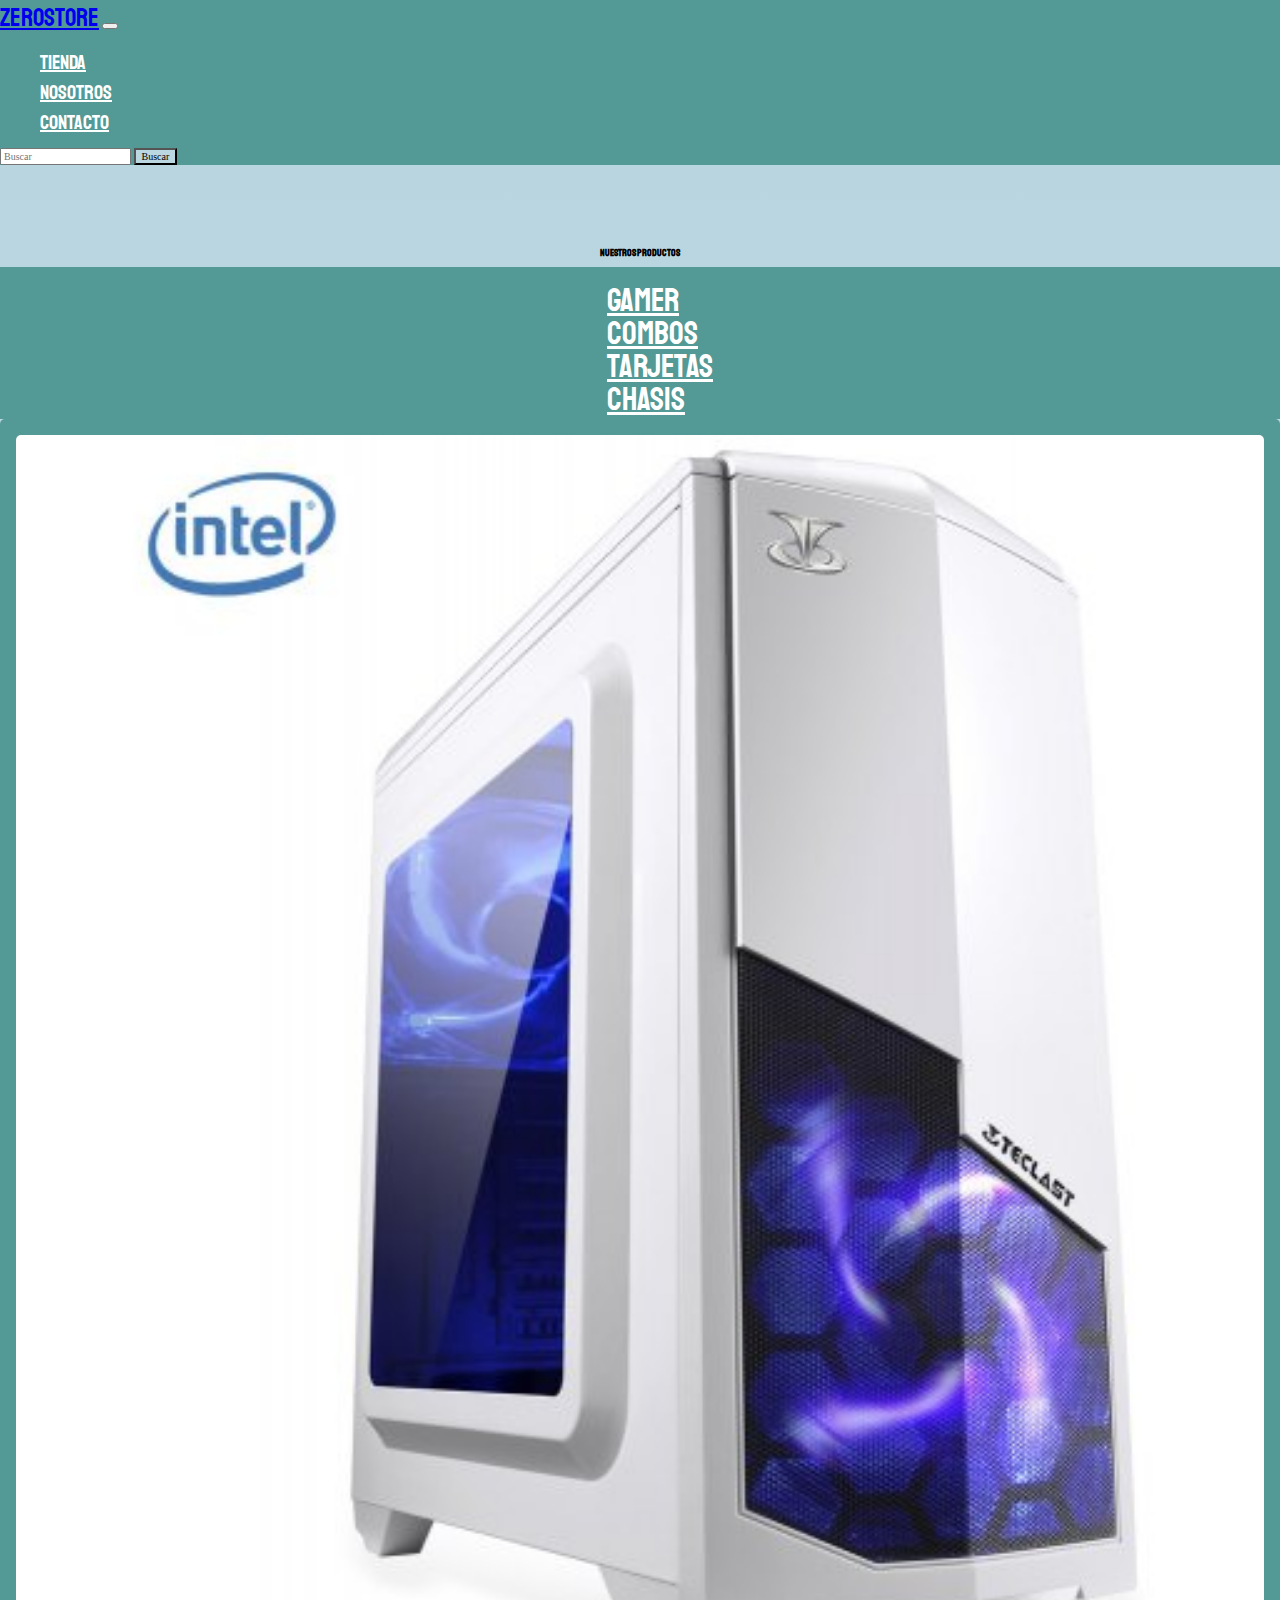
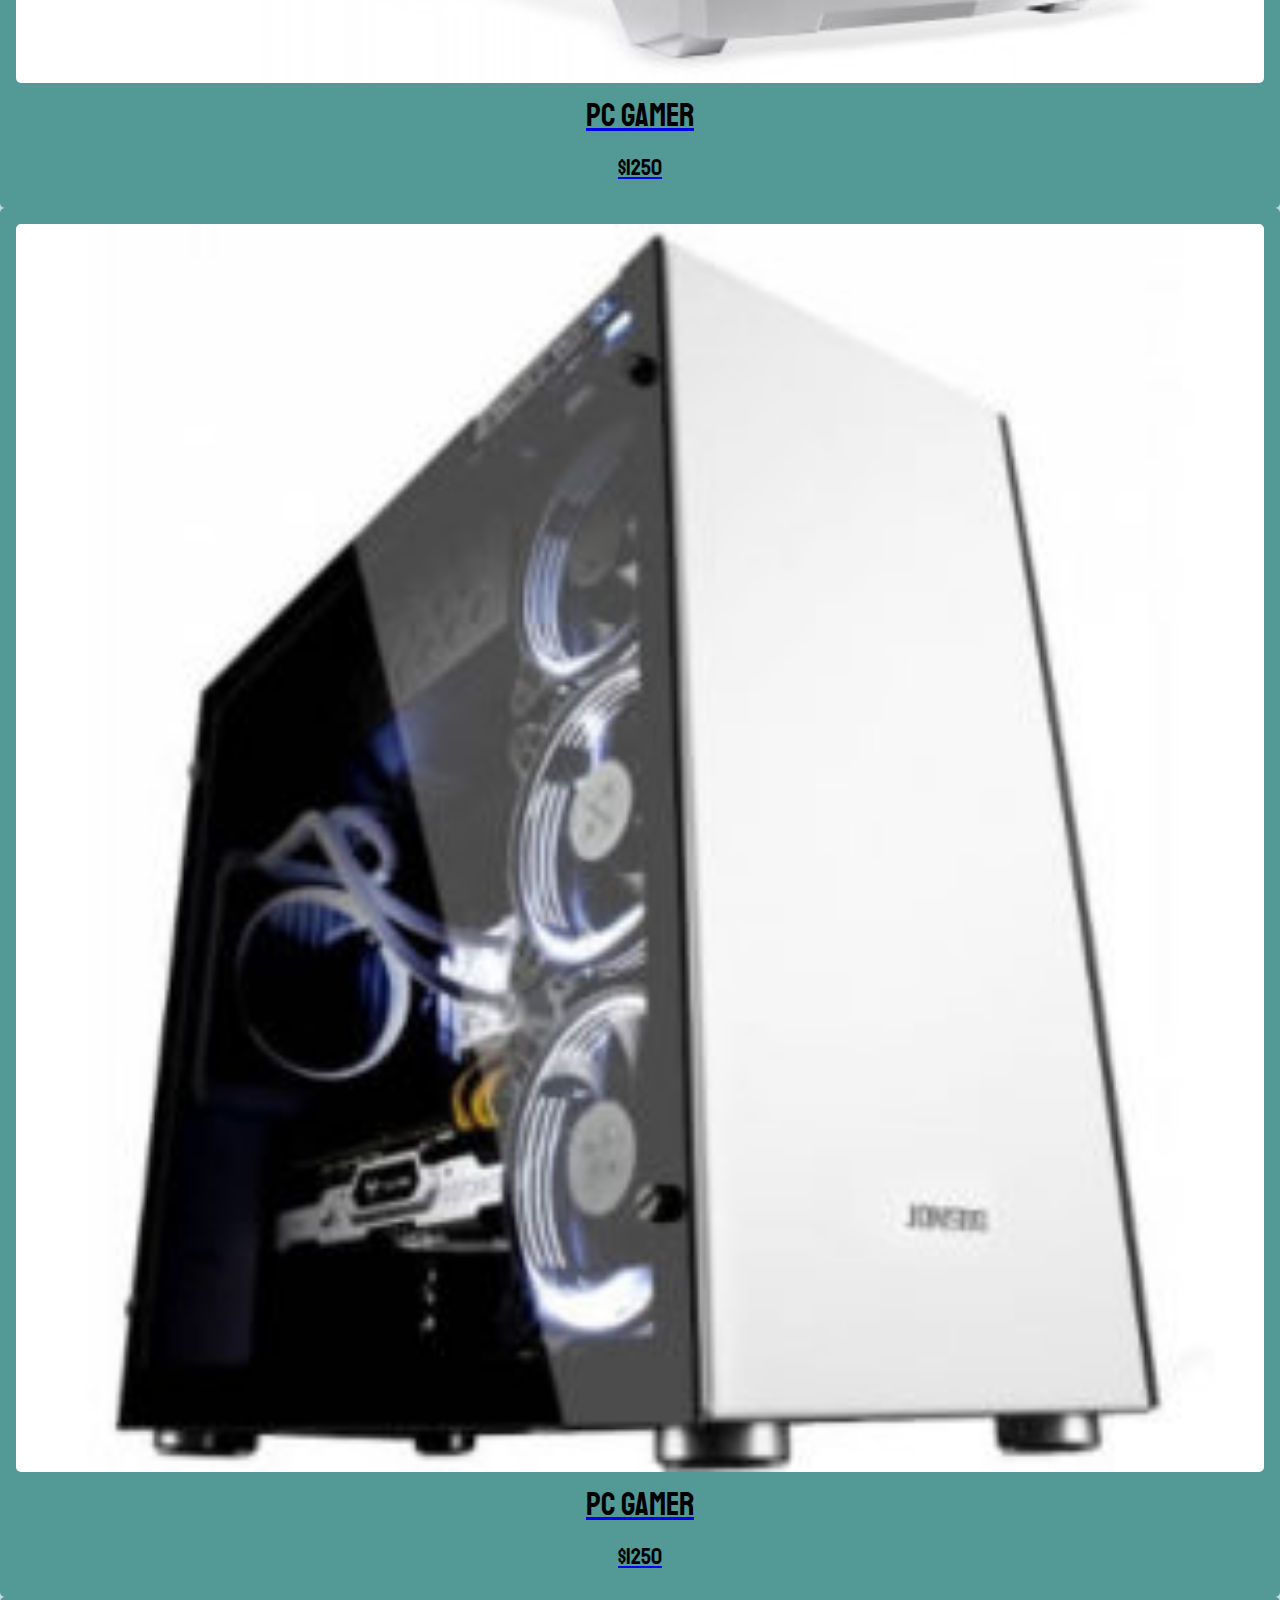
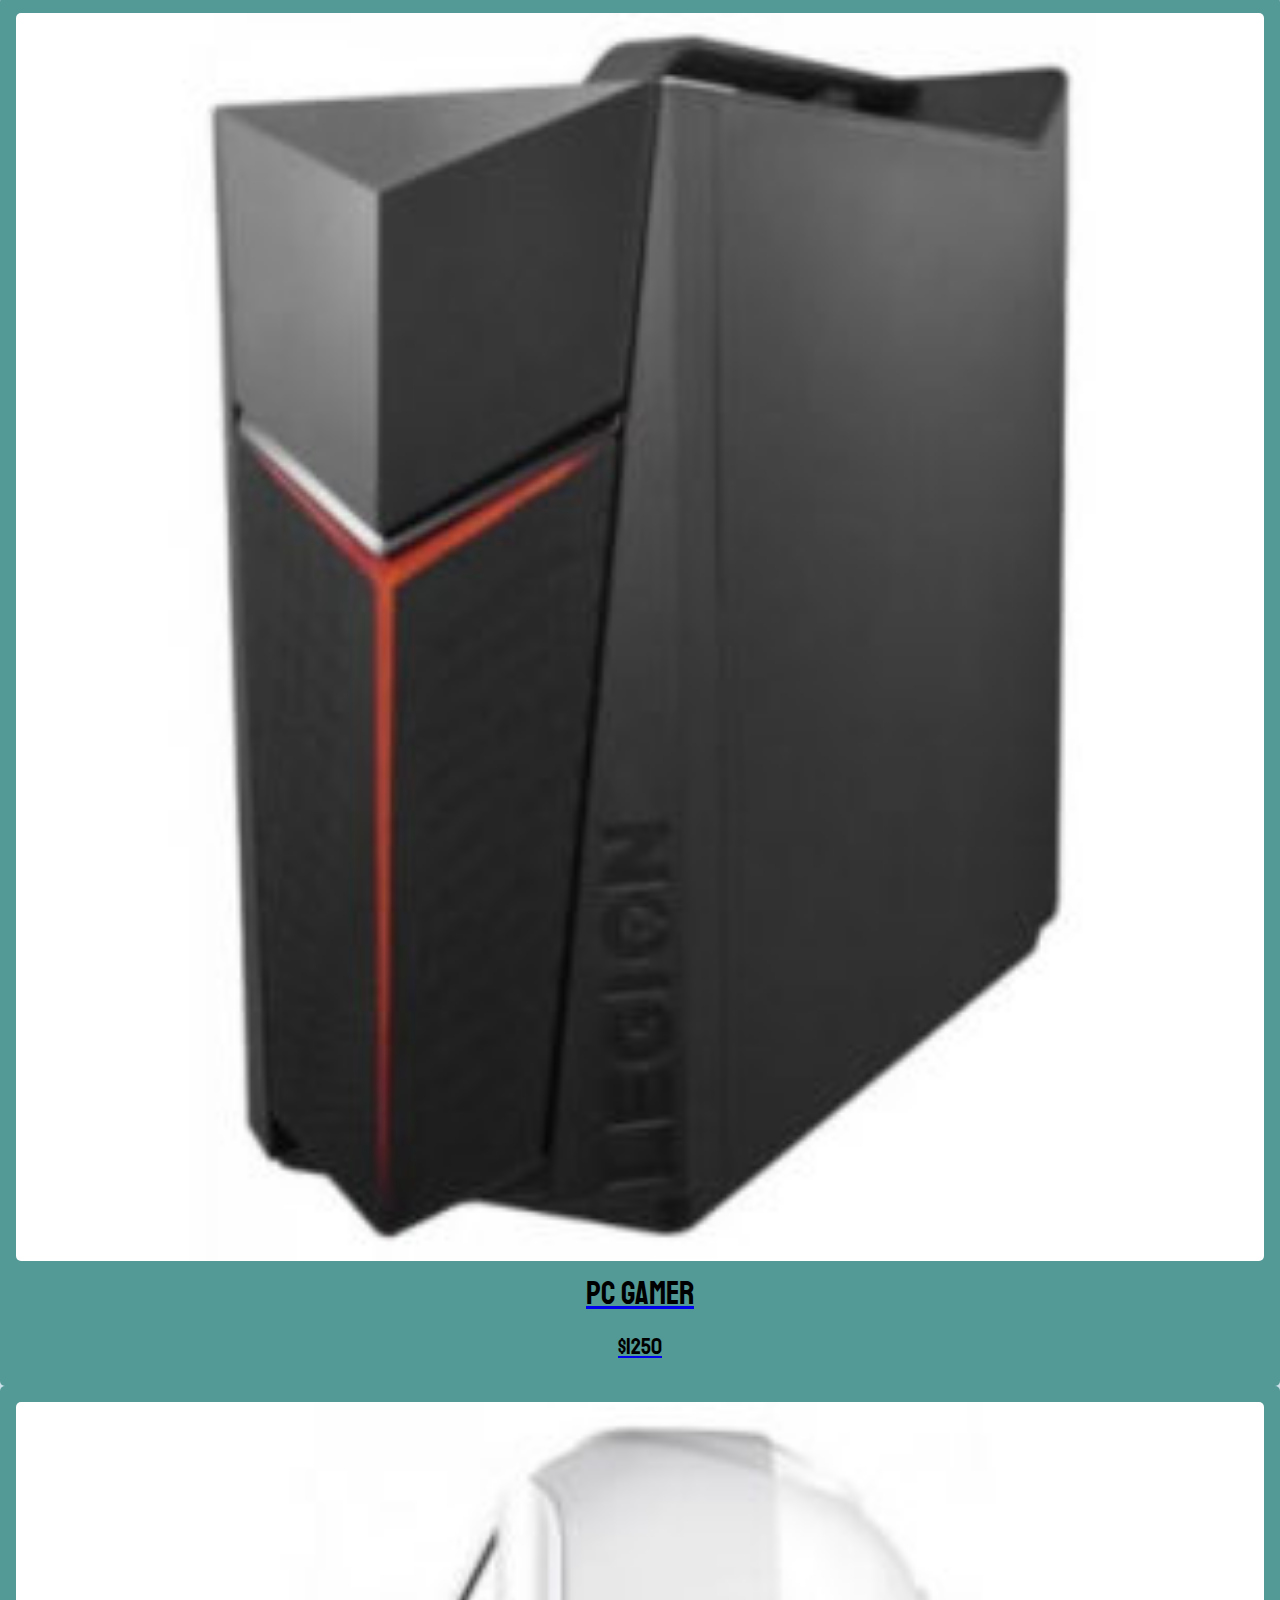
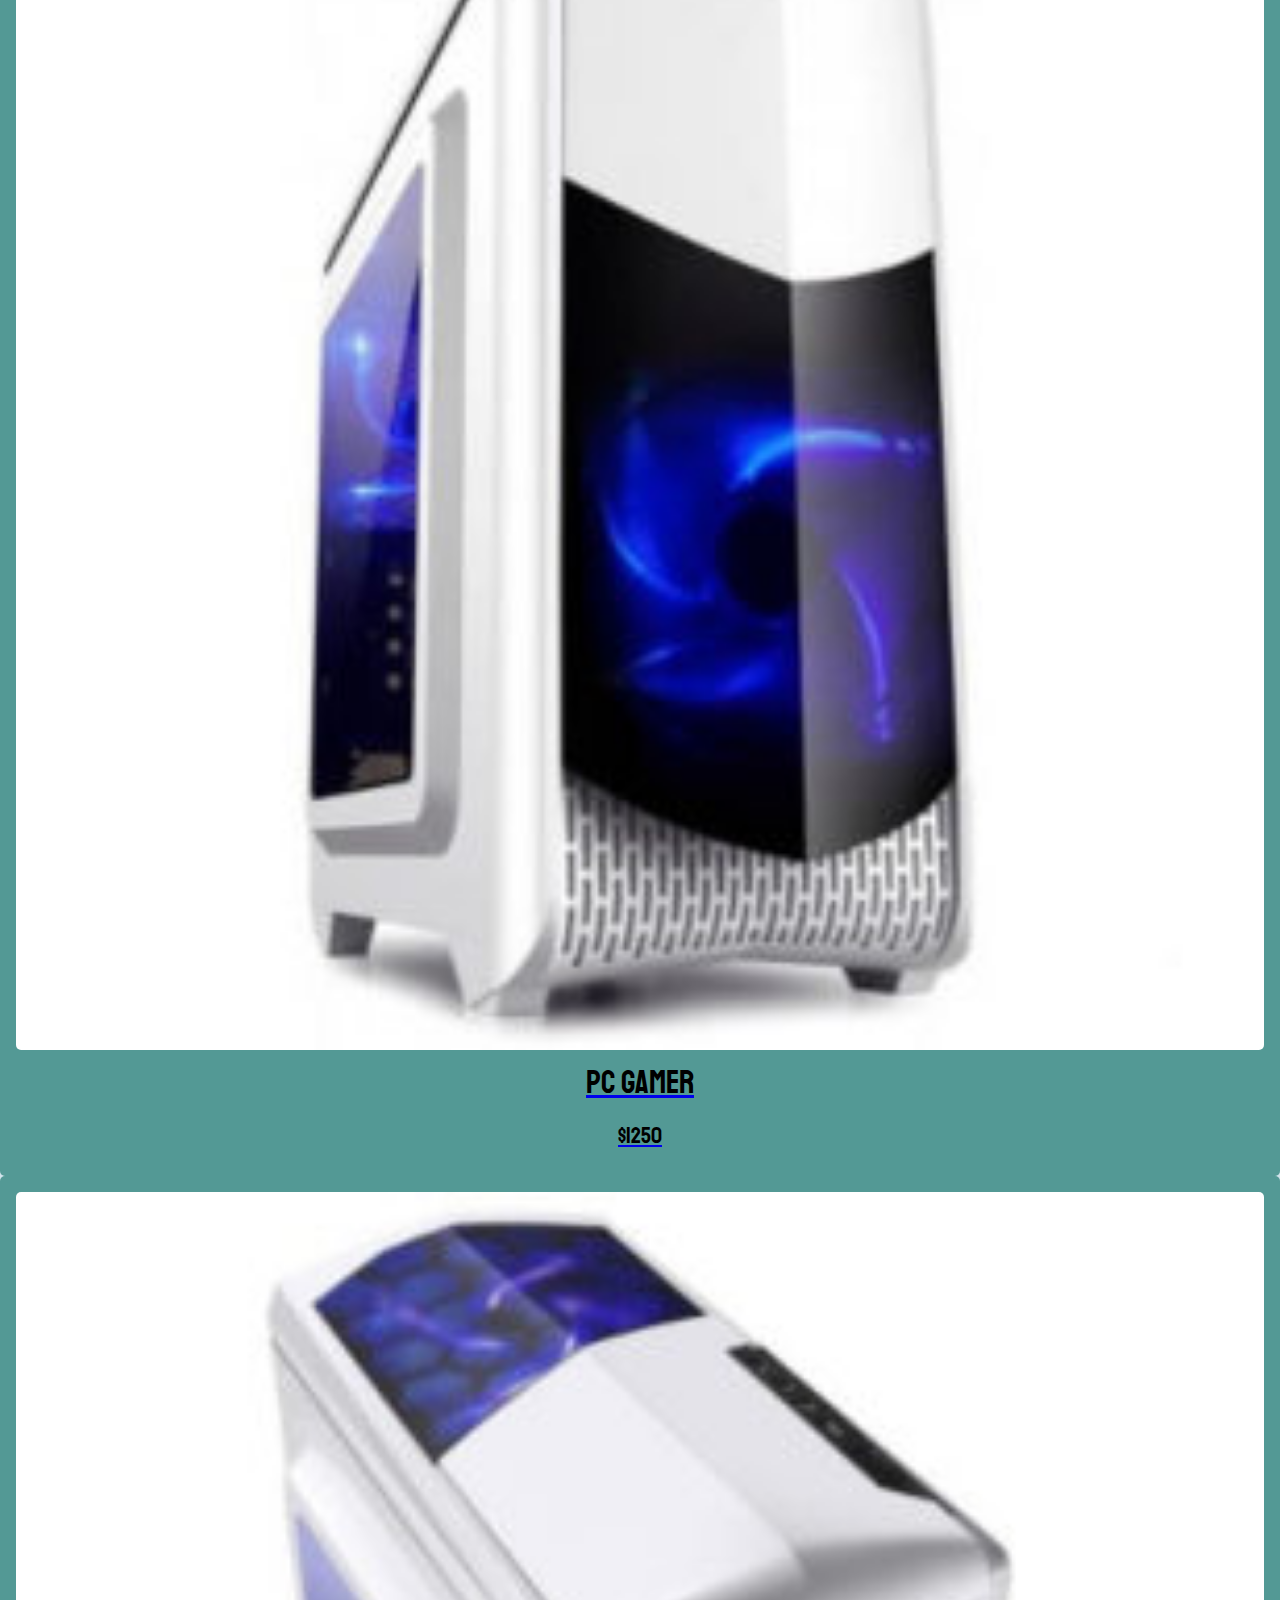
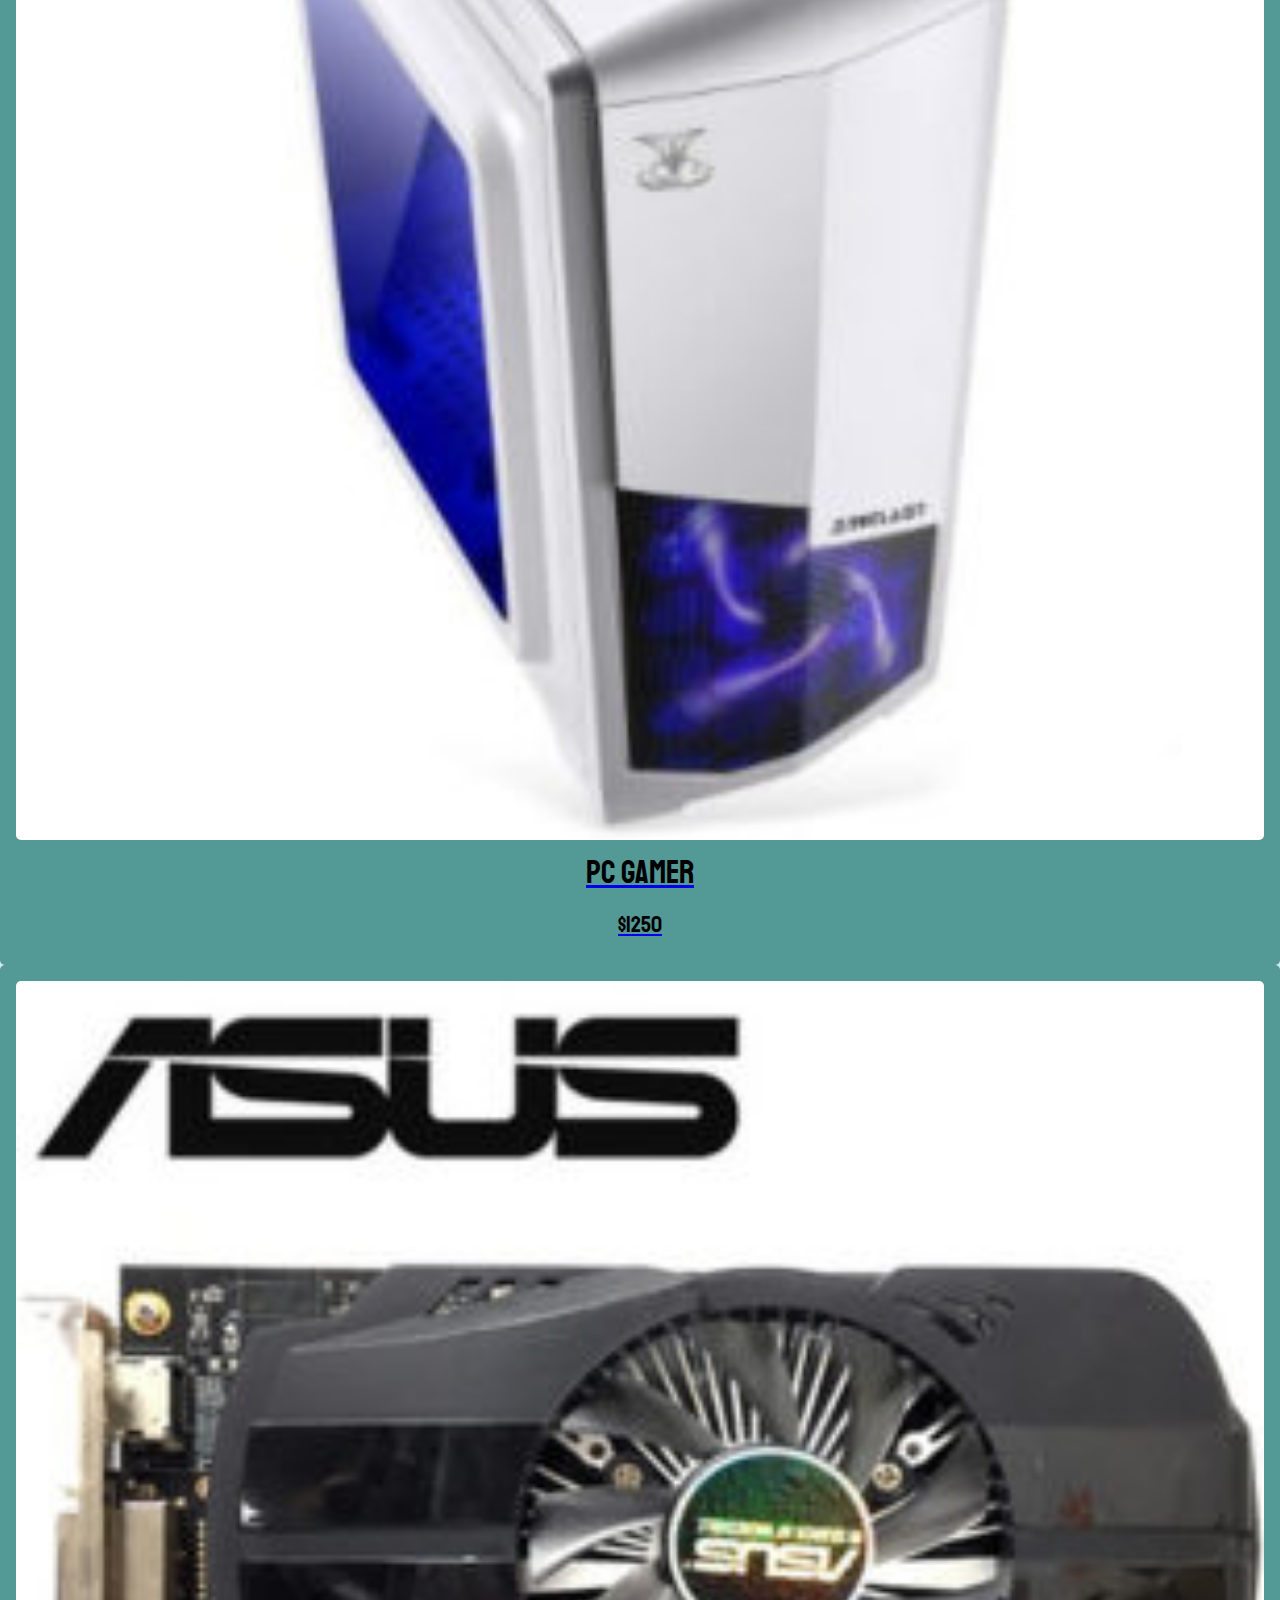
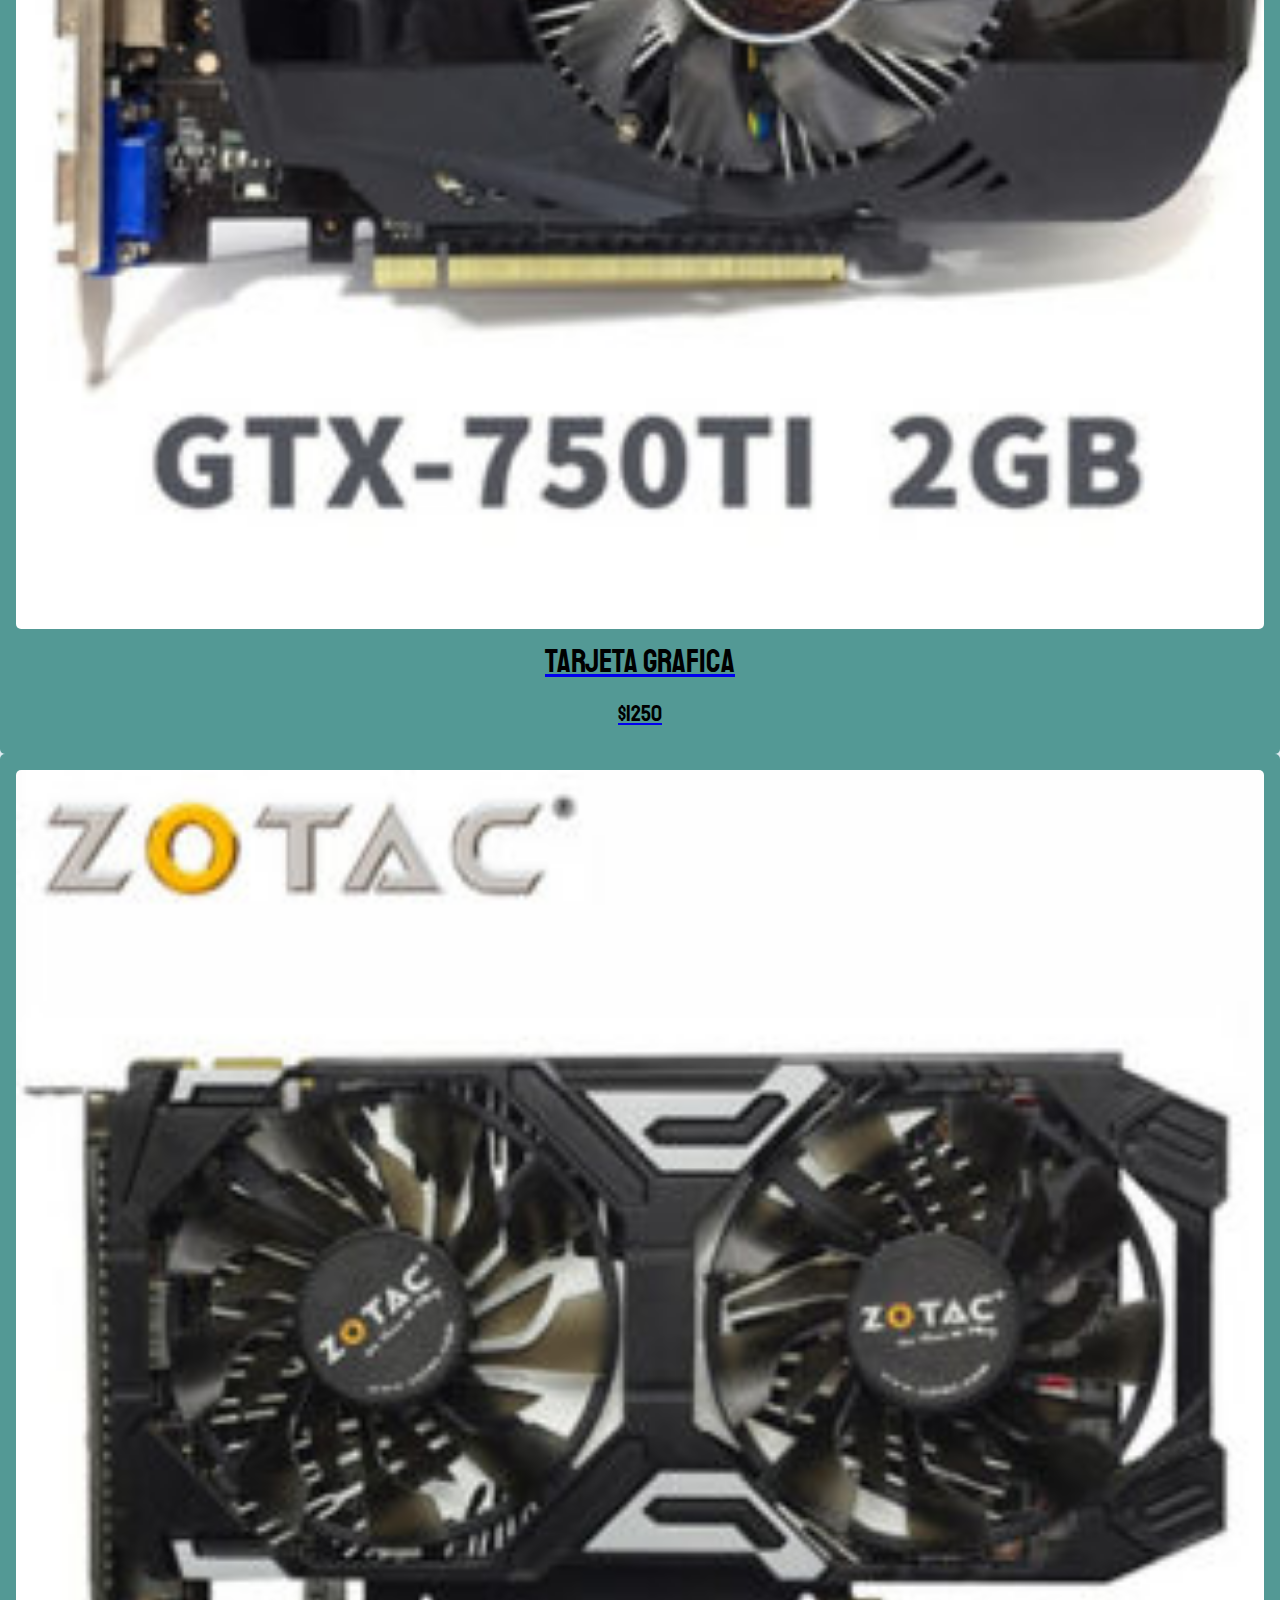
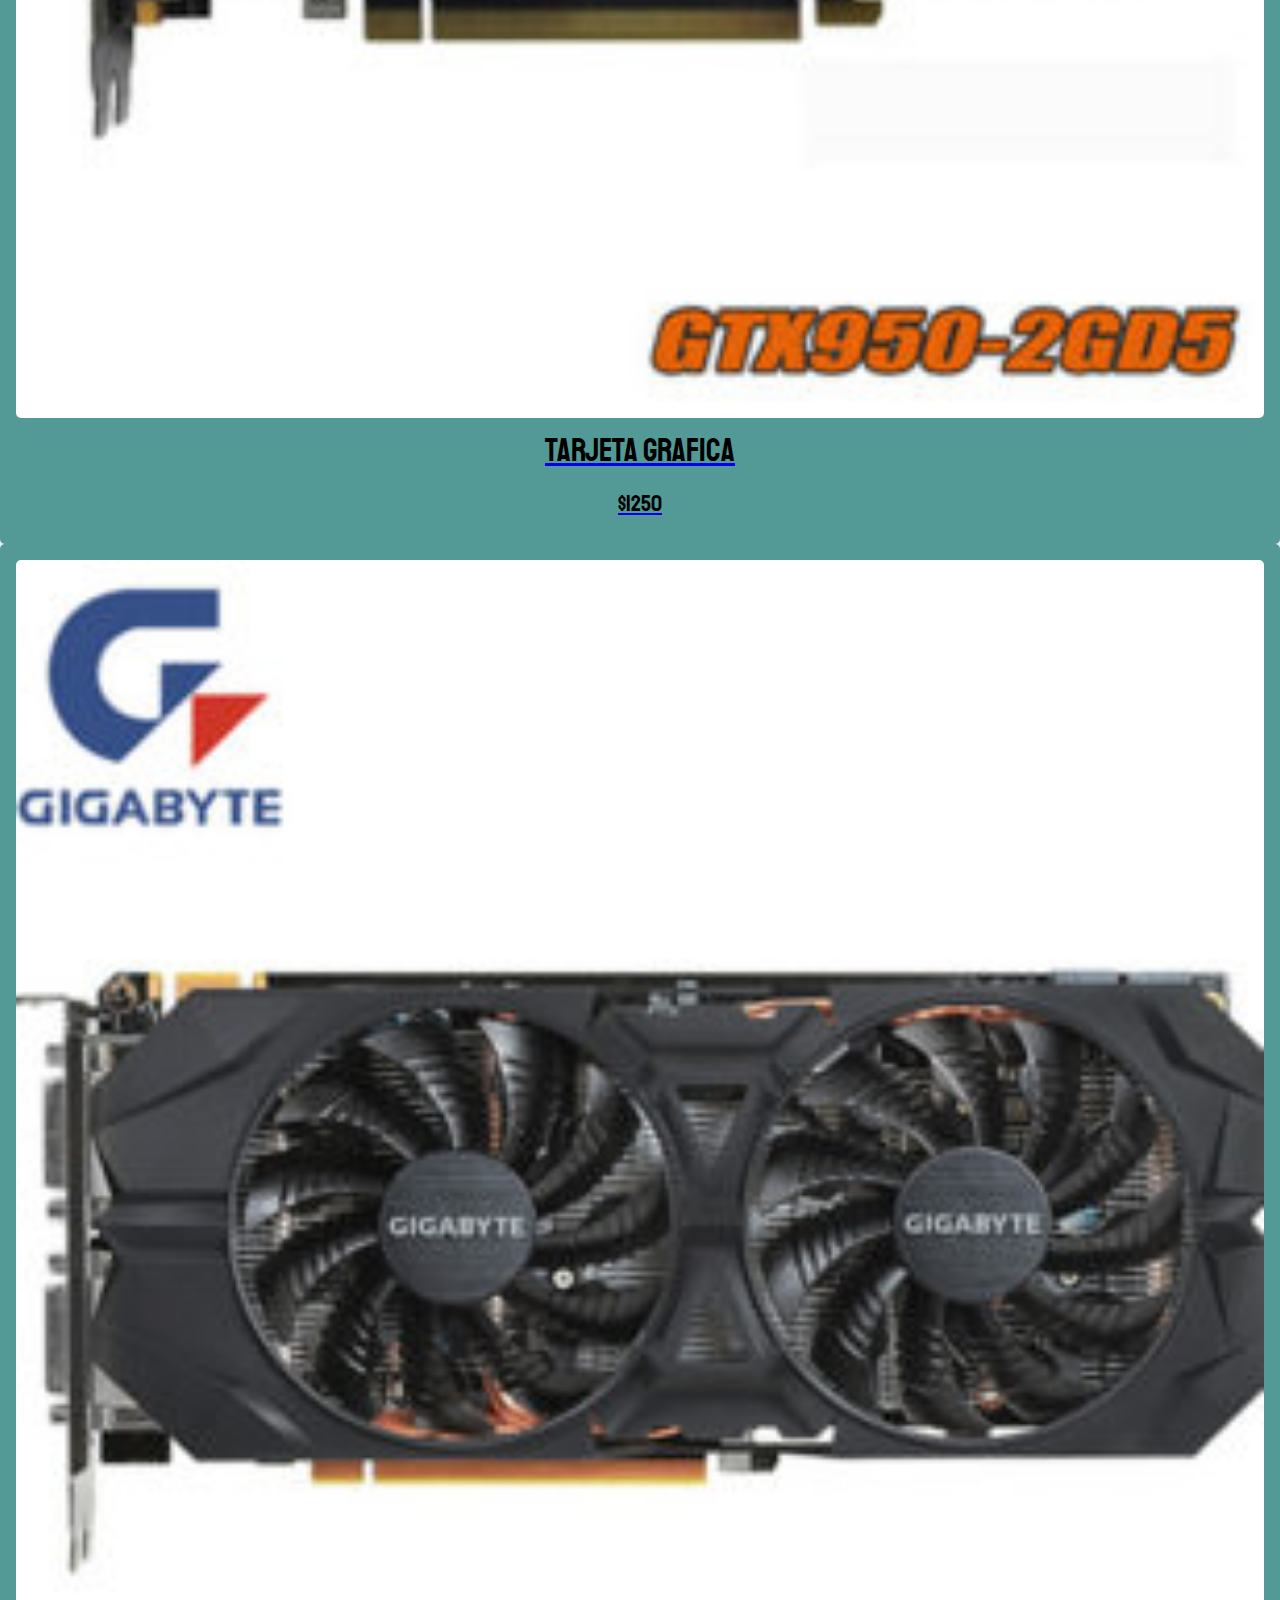
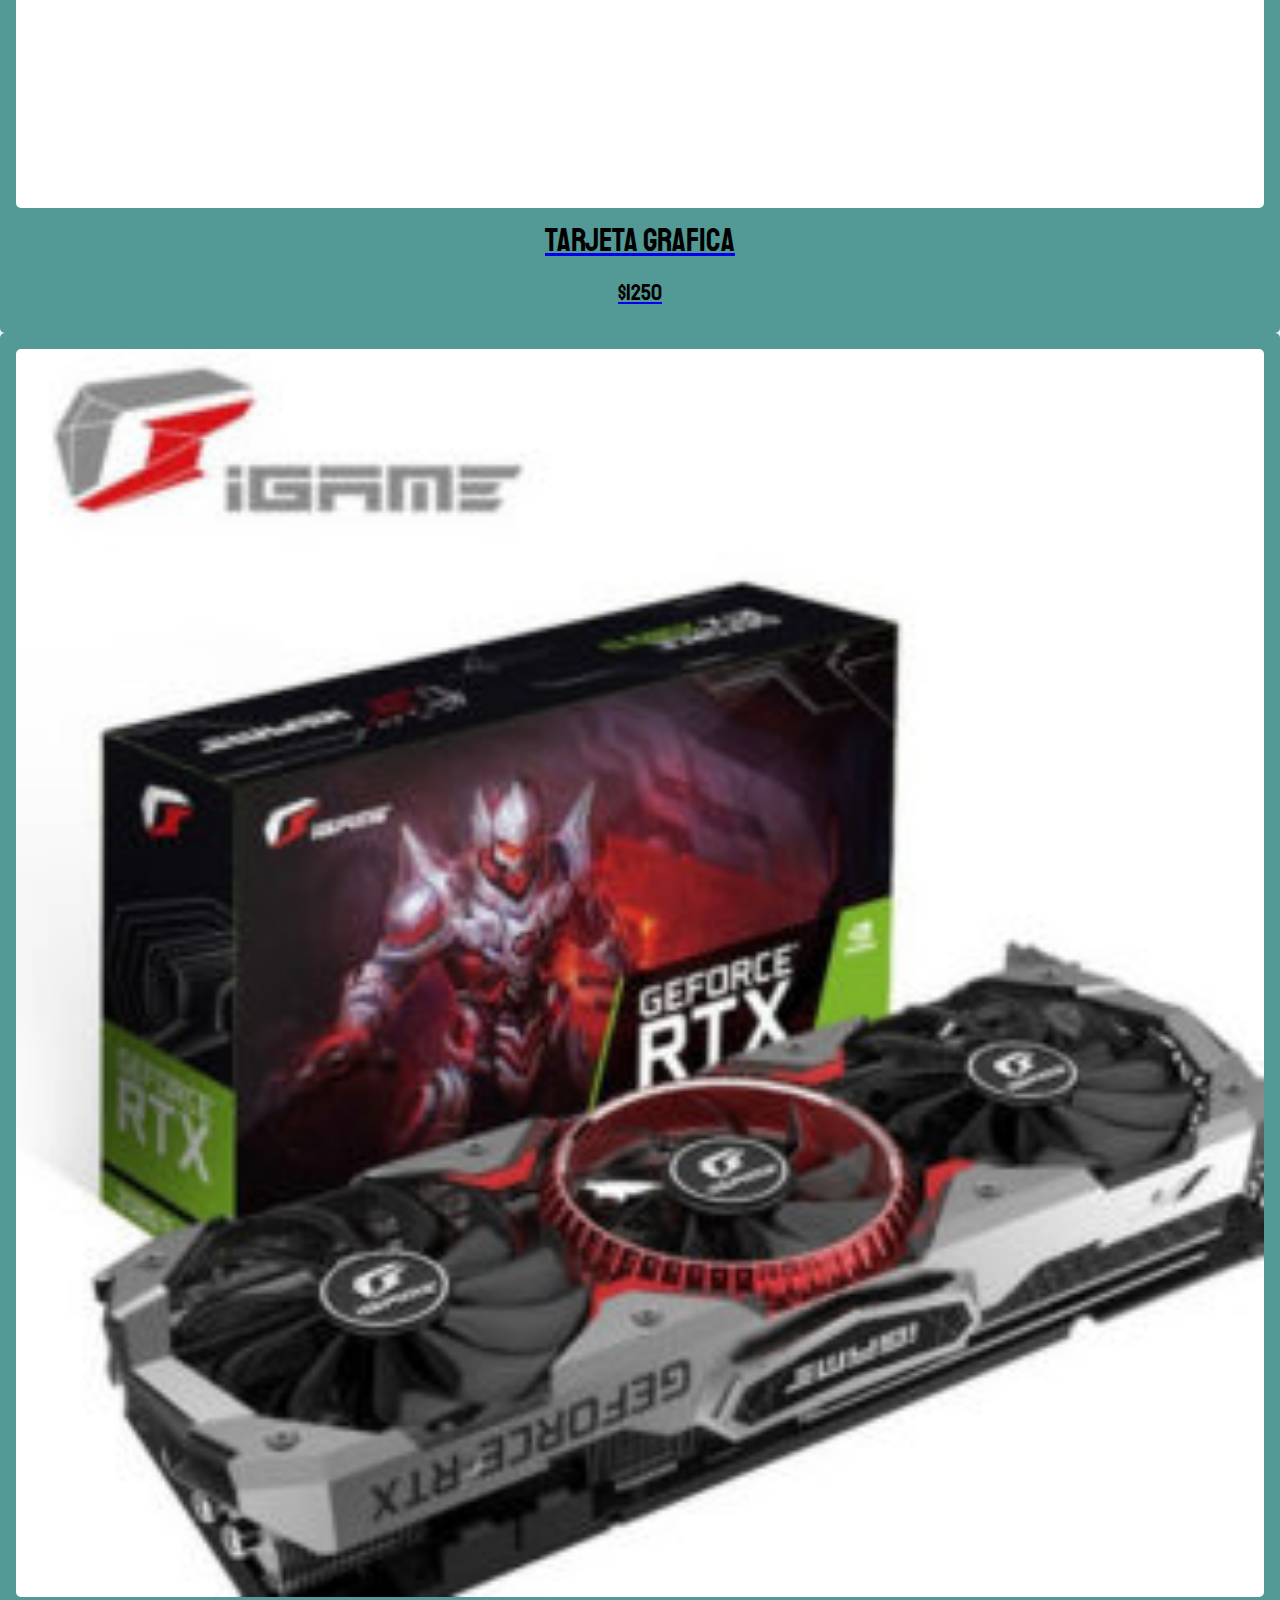
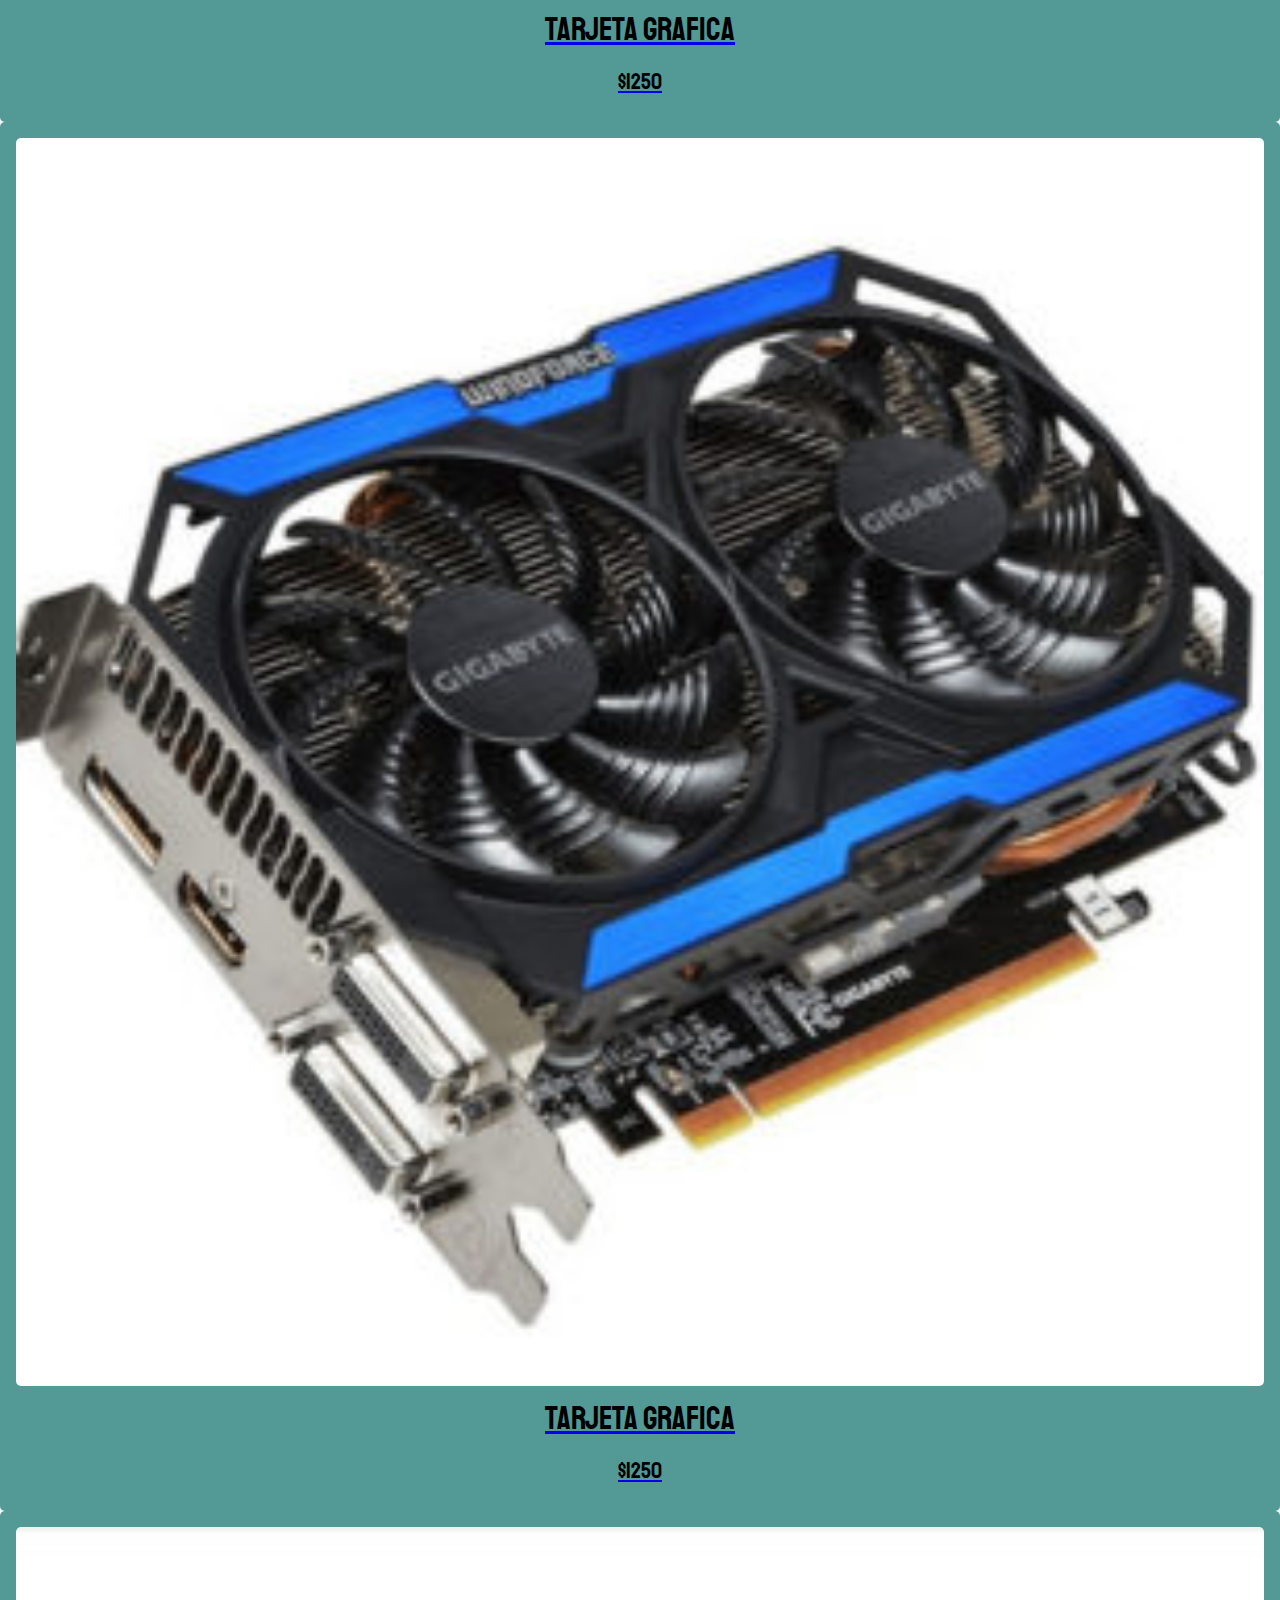
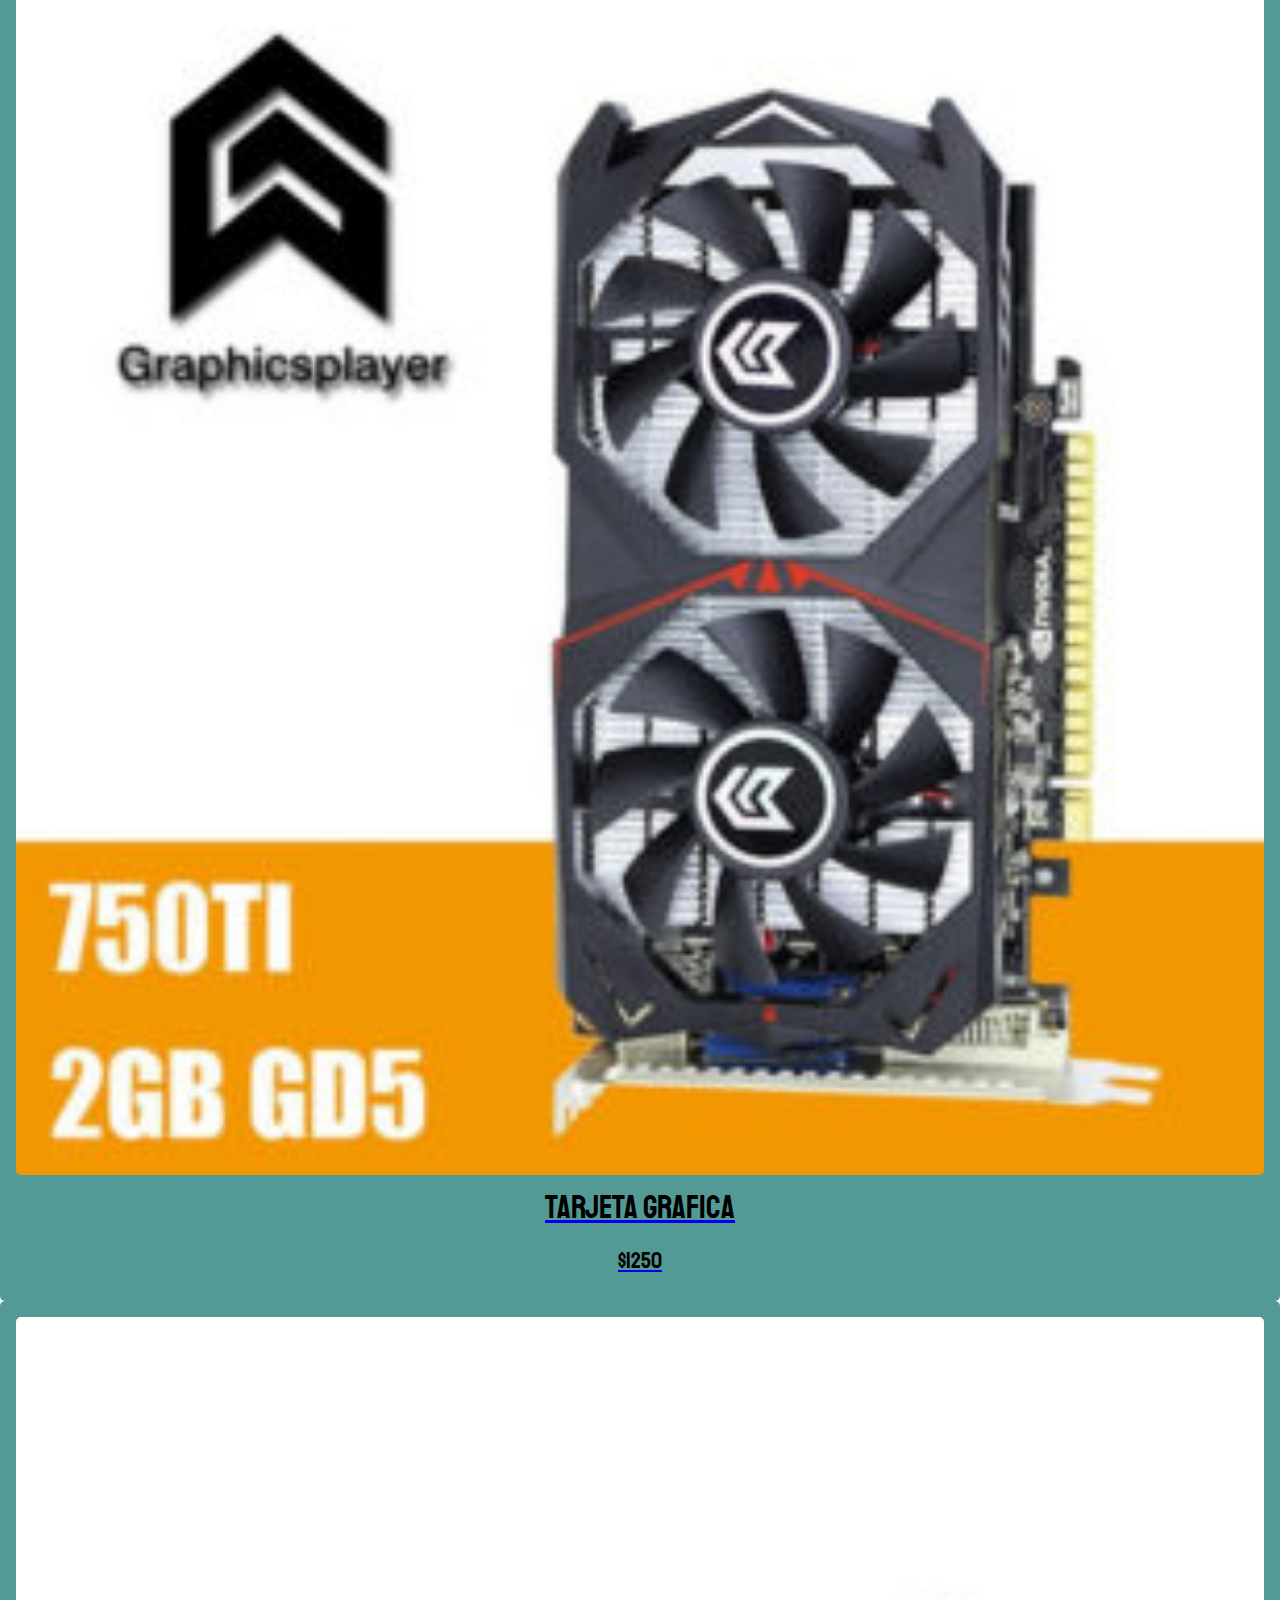
==== index.html @ e442af90 "Cambio de PC" ====
<!DOCTYPE html>
<html lang="en">

<head>
    <meta charset="UTF-8">
    <meta name="viewport" content="width=device-width, initial-scale=1.0">
    <title>ZeroStore</title>
    <link rel="stylesheet" href="css/normalize.css">
    <link href="https://fonts.googleapis.com/css2?family=Staatliches&display=swap" rel="stylesheet">
    <link href="https://fonts.googleapis.com/css?family=Krub:400,700" rel="stylesheet">
    <link rel="stylesheet" href="css/style.css">
    <link rel="shortcut icon" href="/img/juegos.png">
    <link href="https://cdn.jsdelivr.net/npm/bootstrap@5.1.3/dist/css/bootstrap.min.css" rel="stylesheet"
        integrity="sha384-1BmE4kWBq78iYhFldvKuhfTAU6auU8tT94WrHftjDbrCEXSU1oBoqyl2QvZ6jIW3" crossorigin="anonymous">

</head> 

<body>
    <!-- Header y barra de navegacion principal  -->
    <header>
        <nav class="navbar navbar-expand-md fixed-top navbar-dark" style="background:#539995 !important">
            <div class="container-fluid">
                <a class="navbar-brand" href="/index.html">ZeroStore</a>
                <button class="navbar-toggler" type="button" data-bs-toggle="collapse" data-bs-target="#navbarCollapse"
                    aria-controls="navbarCollapse" aria-expanded="false" aria-label="Toggle navigation">
                    <span class="navbar-toggler-icon"></span>
                </button>
                <div class="collapse navbar-collapse" id="navbarCollapse">
                    <ul class="navbar-nav me-auto mb-2 mb-md-0">
                        <div class="nav-item">
                            <a class="nav-link active" aria-current="page" href="/index.html">Tienda</a>
                        </div>
                        <div class="nav-item">
                            <a class="nav-link" href="/pages/nosotros.html">Nosotros</a>
                        </div>
                        <div class="nav-item">
                            <a class="nav-link" href="/pages/contacto.html">Contacto</a>
                        </div>
                    </ul>
                    <form class="d-flex">
                        <input class="form-control me-2" type="search" placeholder="Buscar" aria-label="Buscar">
                        <button class="btn btn-outline-success" type="submit">Buscar</button>
                    </form>
                </div>
            </div>
        </nav>
    </header>
    <!-- Header y barra de navegacion principal  -->

    <!-- Barra de navegacion secundaria  -->
    <main class="contenedor">
        <h1>Nuestros Productos</h1>
        <nav class="navegacion">
            <ul class="navbar">
                <li class="nav-item">
                    <a class="text-decoration-none navegacion__enlace nav-link " href="/pages/gamer.html">Gamer</a>
                </li>
                <li class="nav-item">
                    <a class="text-decoration-none navegacion__enlace nav-link " href="/pages/combos.html">Combos</a>
                </li>
                <li class="nav-item">
                    <a class="text-decoration-none navegacion__enlace nav-link "
                        href="/pages/tarjetas.html">Tarjetas</a>
                    </d>
                <li class="nav-item">
                    <a class="text-decoration-none navegacion__enlace nav-link " href="/pages/chasis.html">Chasis</a>
                </li>
            </ul>
        </nav>
        <!-- FIN de barra de navegacion secundaria  -->

        <!-- Informacion de producto  -->
        <div class="container-fluid mt-3">
            <div class="row justify-content-around">
                <div class="producto col-md-3 mb-3 me-1 col-12 ">
                    <a class="text-decoration-none" href="/pages/producto.html">
                        <img class="producto__imagen" src="/img/20170916180905_95113.jpg" alt="imagen producto">
                        <div class="producto__informacion">
                            <p class="producto__nombre">PC GAMER</p>
                            <p class="producto__precio">$1250</p>
                        </div>
                    </a>
                </div>
                <!-- FIN de informacion de producto  -->

                <!-- Informacion de producto  -->
                <div class="producto col-md-3 mb-3 me-1 col-12">
                    <a class="text-decoration-none" href="/pages/producto.html">
                        <img class="producto__imagen" src="/img/PC-gamer-3-300x300.jpg" alt="imagen producto">
                        <div class="producto__informacion">
                            <p class="producto__nombre">PC GAMER</p>
                            <p class="producto__precio">$1250</p>
                        </div>
                    </a>
                </div>
                <!-- FIN de informacion de producto  -->

                <!-- Informacion de producto  -->
                <div class="producto col-md-3 mb-3 me-1 col-12">
                    <a class="text-decoration-none" href="/pages/producto.html">
                        <img class="producto__imagen" src="/img/PC-gamer-4-300x300.jpg" alt="imagen producto">
                        <div class="producto__informacion">
                            <p class="producto__nombre">PC GAMER</p>
                            <p class="producto__precio">$1250</p>
                        </div>
                    </a>
                </div>
                <!-- FIN de informacion de producto  -->

                <!-- Informacion de producto  -->
                <div class="producto col-md-3 mb-3 me-1 col-12">
                    <a class="text-decoration-none" href="/pages/producto.html">
                        <img class="producto__imagen" src="/img/PC-gamer-5-300x300.jpg" alt="imagen producto">
                        <div class="producto__informacion">
                            <p class="producto__nombre">PC GAMER</p>
                            <p class="producto__precio">$1250</p>
                        </div>
                    </a>
                </div>
                <!-- FIN de informacion de producto  -->

                <!-- Informacion de producto  -->
                <div class="producto col-md-3 mb-3 me-1 col-12">
                    <a class="text-decoration-none" href="/pages/producto.html">
                        <img class="producto__imagen" src="/img/PC-gamer-6-300x300.jpg" alt="imagen producto">
                        <div class="producto__informacion">
                            <p class="producto__nombre">PC GAMER</p>
                            <p class="producto__precio">$1250</p>
                        </div>
                    </a>
                </div>
                <!-- FIN de informacion de producto  -->

                <!-- Informacion de producto  -->
                <div class="producto col-md-3 mb-3 me-1 col-12">
                    <a class="text-decoration-none" href="/pages/producto.html">
                        <img class="producto__imagen" src="/img/tarjeta-grafica-1-300x300.jpg" alt="imagen producto">
                        <div class="producto__informacion">
                            <p class="producto__nombre">TARJETA GRAFICA</p>
                            <p class="producto__precio">$1250</p>
                        </div>
                    </a>
                </div>
                <!-- FIN de informacion de producto  -->

                <!-- Informacion de producto  -->
                <div class="producto col-md-3 mb-3 me-1 col-12">
                    <a class="text-decoration-none" href="/pages/producto.html">
                        <img class="producto__imagen" src="/img/tarjeta-grafica-2-300x300.jpg" alt="imagen producto">
                        <div class="producto__informacion">
                            <p class="producto__nombre">TARJETA GRAFICA</p>
                            <p class="producto__precio">$1250</p>
                        </div>
                    </a>
                </div>
                <!-- FIN de informacion de producto  -->

                <!-- Informacion de producto  -->
                <div class="producto col-md-3 mb-3 me-1 col-12">
                    <a class="text-decoration-none" href="/pages/producto.html">
                        <img class="producto__imagen" src="/img/tarjeta-grafica-3-300x300.jpg" alt="imagen producto">
                        <div class="producto__informacion">
                            <p class="producto__nombre">TARJETA GRAFICA</p>
                            <p class="producto__precio">$1250</p>
                        </div>
                    </a>
                </div>
                <!-- FIN de informacion de producto  -->

                <!-- Informacion de producto  -->
                <div class="producto col-md-3 mb-3 me-1 col-12">
                    <a class="text-decoration-none" href="/pages/producto.html">
                        <img class="producto__imagen" src="/img/tarjeta-grafica-4-300x300.jpg" alt="imagen producto">
                        <div class="producto__informacion">
                            <p class="producto__nombre">TARJETA GRAFICA</p>
                            <p class="producto__precio">$1250</p>
                        </div>
                    </a>
                </div>
                <!-- FIN de informacion de producto  -->

                <!-- Informacion de producto  -->
                <div class="producto col-md-3 mb-3 me-1 col-12">
                    <a class="text-decoration-none" href="/pages/producto.html">
                        <img class="producto__imagen" src="/img/tarjeta-grafica-5-300x300.jpg" alt="imagen producto">
                        <div class="producto__informacion">
                            <p class="producto__nombre">TARJETA GRAFICA</p>
                            <p class="producto__precio">$1250</p>
                        </div>
                    </a>
                </div>
                <!-- FIN de informacion de producto  -->

                <!-- Informacion de producto  -->
                <div class="producto col-md-3 mb-3 me-1 col-12">
                    <a class="text-decoration-none" href="/pages/producto.html">
                        <img class="producto__imagen" src="/img/tarjeta-grafica-6-300x300.jpg" alt="imagen producto">
                        <div class="producto__informacion">
                            <p class="producto__nombre">TARJETA GRAFICA</p>
                            <p class="producto__precio">$1250</p>
                        </div>
                    </a>
                </div>
                <!-- Informacion de producto  -->
                <div class="producto col-md-3 mb-3 me-1 col-12">
                    <a class="text-decoration-none" href="/pages/producto.html">
                        <img class="producto__imagen" src="/img/teclado-gamer6-300x300.jpg" alt="imagen producto">
                        <div class="producto__informacion">
                            <p class="producto__nombre">COMBO</p>
                            <p class="producto__precio">$1250</p>
                        </div>
                    </a>
                </div>
            </div>
        </div>
    </main>
    <!-- Footer  -->
    <footer class="footer">
        <p class="footer__texto">Jose Zapata - Todos los derechos reservados 2025.</p>
    </footer>
    <!--FIN Footer  -->
    <script src="https://cdnjs.cloudflare.com/ajax/libs/jquery/3.6.0/jquery.min.js"
        integrity="sha512-894YE6QWD5I59HgZOGReFYm4dnWc1Qt5NtvYSaNcOP+u1T9qYdvdihz0PPSiiqn/+/3e7Jo4EaG7TubfWGUrMQ=="
        crossorigin="anonymous" referrerpolicy="no-referrer"></script>
    <script src="https://cdn.jsdelivr.net/npm/bootstrap@5.1.3/dist/js/bootstrap.bundle.min.js"
        integrity="sha384-ka7Sk0Gln4gmtz2MlQnikT1wXgYsOg+OMhuP+IlRH9sENBO0LRn5q+8nbTov4+1p"
        crossorigin="anonymous"></script>

</body>

</html>
---- css/style.css ----
:root {
    --primario: #b8d5e0;
    --primarioOscuro: #539995;
    --secundario: #000000;
    --secundarioOscuro: rgb(233, 187, 2);
    --blanco: #FFF;
    --negro: #000;
    --fuentePrincipal: 'Staatliches', cursive;
    --fuenteSecundaria: 'Krub', sans-serif;
}

html {
    box-sizing: border-box;


}

*,
*:before,
*:after {
    box-sizing: inherit;
}

/** Globales **/

body {
    background-image: linear-gradient(to top, white 1%, #b8d5e0 100%);
    font-size: 10px;
    line-height: 1.5;
    width: 100%;

}

p {
    font-size: 20px;
    font-family: Arial, Helvetica, sans-serif;
    color: var(--negro);
    padding: 10px
}

img {
    width: 100%;
}

.contenedor {
    max-width: 120rem;
    margin-top: 5rem;
}

h1,
h2,
h3 {
    text-align: center;
    color: var(--secundario);
    font-family: var(--fuentePrincipal);
}

h1 {
    font-size: 10px;
}

h2 {
    font-size: 10px;
}

h3 {
    font-size: 10px;
}

.zerostore {
    background-image: linear-gradient(to right top, #539995, #6ba8aa, #84b7be, #9ec6d0, #b8d5e0);
    border-radius: 1rem;
    /* margin-bottom: -5rem; */
}

.navbar-brand {
    font-size: 25px !important;
    font-family: var(--fuentePrincipal);
}

.nav-link {
    font-size: 20px;
    color: #FFF !important;
    font-family: var(--fuentePrincipal);
}

.nav-link:hover {
    color: #000000 !important;
}

/** Footer **/
.footer {
    background-color: var(--primarioOscuro);
    padding: 1rem 0;
    margin-top: 2rem;
}

.footer__texto {
    font-family: var(--fuentePrincipal);
    text-align: center;
    font-size: 1.5rem;
}

/** Navegacion **/
.navegacion {
    background-color: var(--primarioOscuro);
    display: flex;
    justify-content: center;
    align-items: center;
}

.navegacion__enlace {
    font-family: var(--fuentePrincipal);
    color: var(--blanco);
    font-size: 2rem;
}

.navegacion__enlace--activo,
.navegacion__enlace:hover {
    color: var(--secundario);
}
.navegacion .navbar .nav-item{
    list-style: none;
    margin-bottom: -15px;
}



/** Productos **/
.producto:hover {
    transform: scale(1.1);
}

.producto {
    background-color: var(--primarioOscuro);
    padding: 1rem;
    border-radius: 5px;
}

.producto__nombre {
    font-size: 2rem;
}

.producto__imagen {
    border-radius: 5px;
}

.producto__precio {
    font-size: 1.4rem;
    color: var(--secundario);
    
}

.producto__nombre,
.producto__precio {
    font-family: var(--fuentePrincipal);
    margin: 0 0;
    text-align: center;
    line-height: 1.2;
}

/** Graficos **/
.grafico {
    min-height: 30rem;
    background-repeat: no-repeat;
    background-size: cover;
    grid-column: 1 / 3;
    border-radius: 5px;
}

/** Nosotros **/
.nosotros {
    display: grid;
    grid-template-rows: repeat(2, auto);
}

@media (min-width: 768px) {
    .nosotros {
        grid-template-columns: repeat(2, 1fr);
        column-gap: 2rem;
    }
}

.nosotros__imagen {
    grid-row: 1 / 2;
    padding: 10px;
}

@media (min-width: 768px) {
    .nosotros__imagen {
        grid-column: 2 / 3;
    }
}



/** Pagina del Producto **/
@media (min-width: 768px) {
    .gamer {
        display: grid;
        grid-template-columns: repeat(2, 1fr);
        column-gap: 2rem;
        padding: 10px;
    }
}

.btn-outline-success {
    background-color: #bbd7e1 !important;
}

nav {
    background: #539995 !important;
}

/* Busqueda */
.imagen__perfil {
    width: 3rem;
    height: 3rem;
    margin-bottom: -1rem;
    /* margin-left: 3rem; */
    margin-right: 2rem;
    margin-top: 1rem;
}


/* contacto formulario */
.formulario {
    background-color: gray;
    padding: 2rem;
    border-radius: 10px;
    scroll-snap-align: center;
    scroll-snap-stop: always;
}

.formulario legend {
    text-align: center;
    font-family: var(--fuenteSecundaria);
    font-size: 1.25rem;
    color: var(--blanco);
    margin-bottom: 2rem;
    display: block;
    text-transform: uppercase;
    font-weight: 700;
    text-align: center;
    letter-spacing: -1px;
}

@media (min-width:768px) {
    .formulario {
        max-width: 800px;
        margin: 0 auto;
    }
}

.contenedor-campos {
    display: flex;
    justify-content: space-between;
    flex-wrap: wrap;
    font-family: var(--fuenteSecundaria);
}

.campo {
    margin-bottom: 1rem;
    width: 100%;
}

@media (min-width:480px) {
    .campo {
        display: flex;
        align-items: center;
    }
}

@media (min-width: 768px) {
    .campo {
        flex: 0 0 calc(50% - .5rem)
    }
}

.campo label {
    color: var(--blanco);
    font-weight: 700;
    margin-bottom: .5rem;
    display: block;
}

@media (min-width:480px) {
    .campo label {
        flex: 0 0 90px;
    }
}

.campo input[type="text"],
.campo input[type="tel"],
.campo input[type="mail"],
.campo textarea {
    width: 100%;
    padding: .5rem;
    border: none;
    border-radius: .5rem;
}

@media (min-width: 768px) {

    :is(.campo) :is(input[type="text"],
        input[type="text"],
        input[type="tel"],
        input[type="mail"],
        textarea) {
        flex: 1;
    }
}

.w-100 {
    flex: 0 0 100%;
}

.campo textarea {
    height: 4rem;
}

.enviar {
    display: flex;
    justify-content: flex-end;
}

.boton {
    background-color: var(--primarioOscuro);
    color: var(--blanco);
    margin-top: .5rem;
    padding: .5rem 3rem;
    border-radius: 5px;
    font-weight: 700;
    text-decoration: none;
    text-transform: uppercase;
    font-size: .6rem;
    border: none;
}

.bloque__imagen{
    width: 70%;
}
.bloque{
    text-align: center;
}
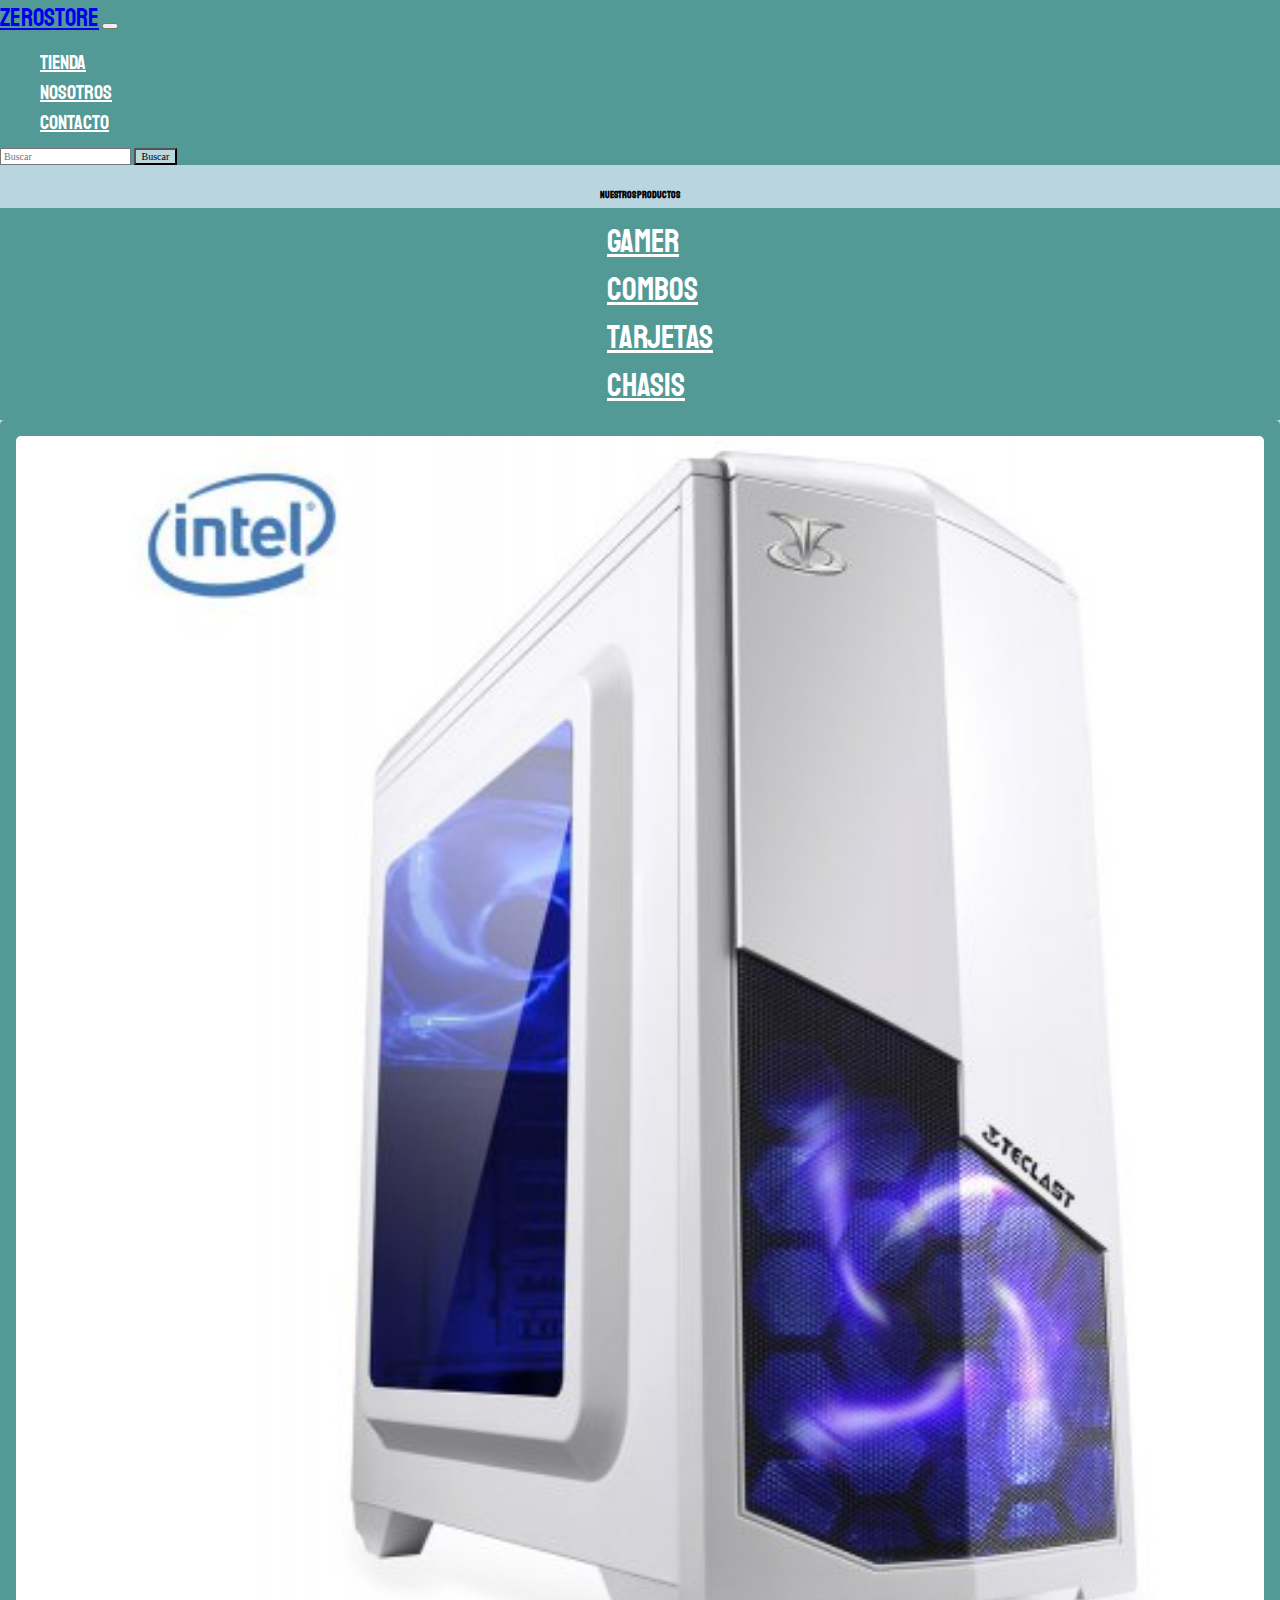
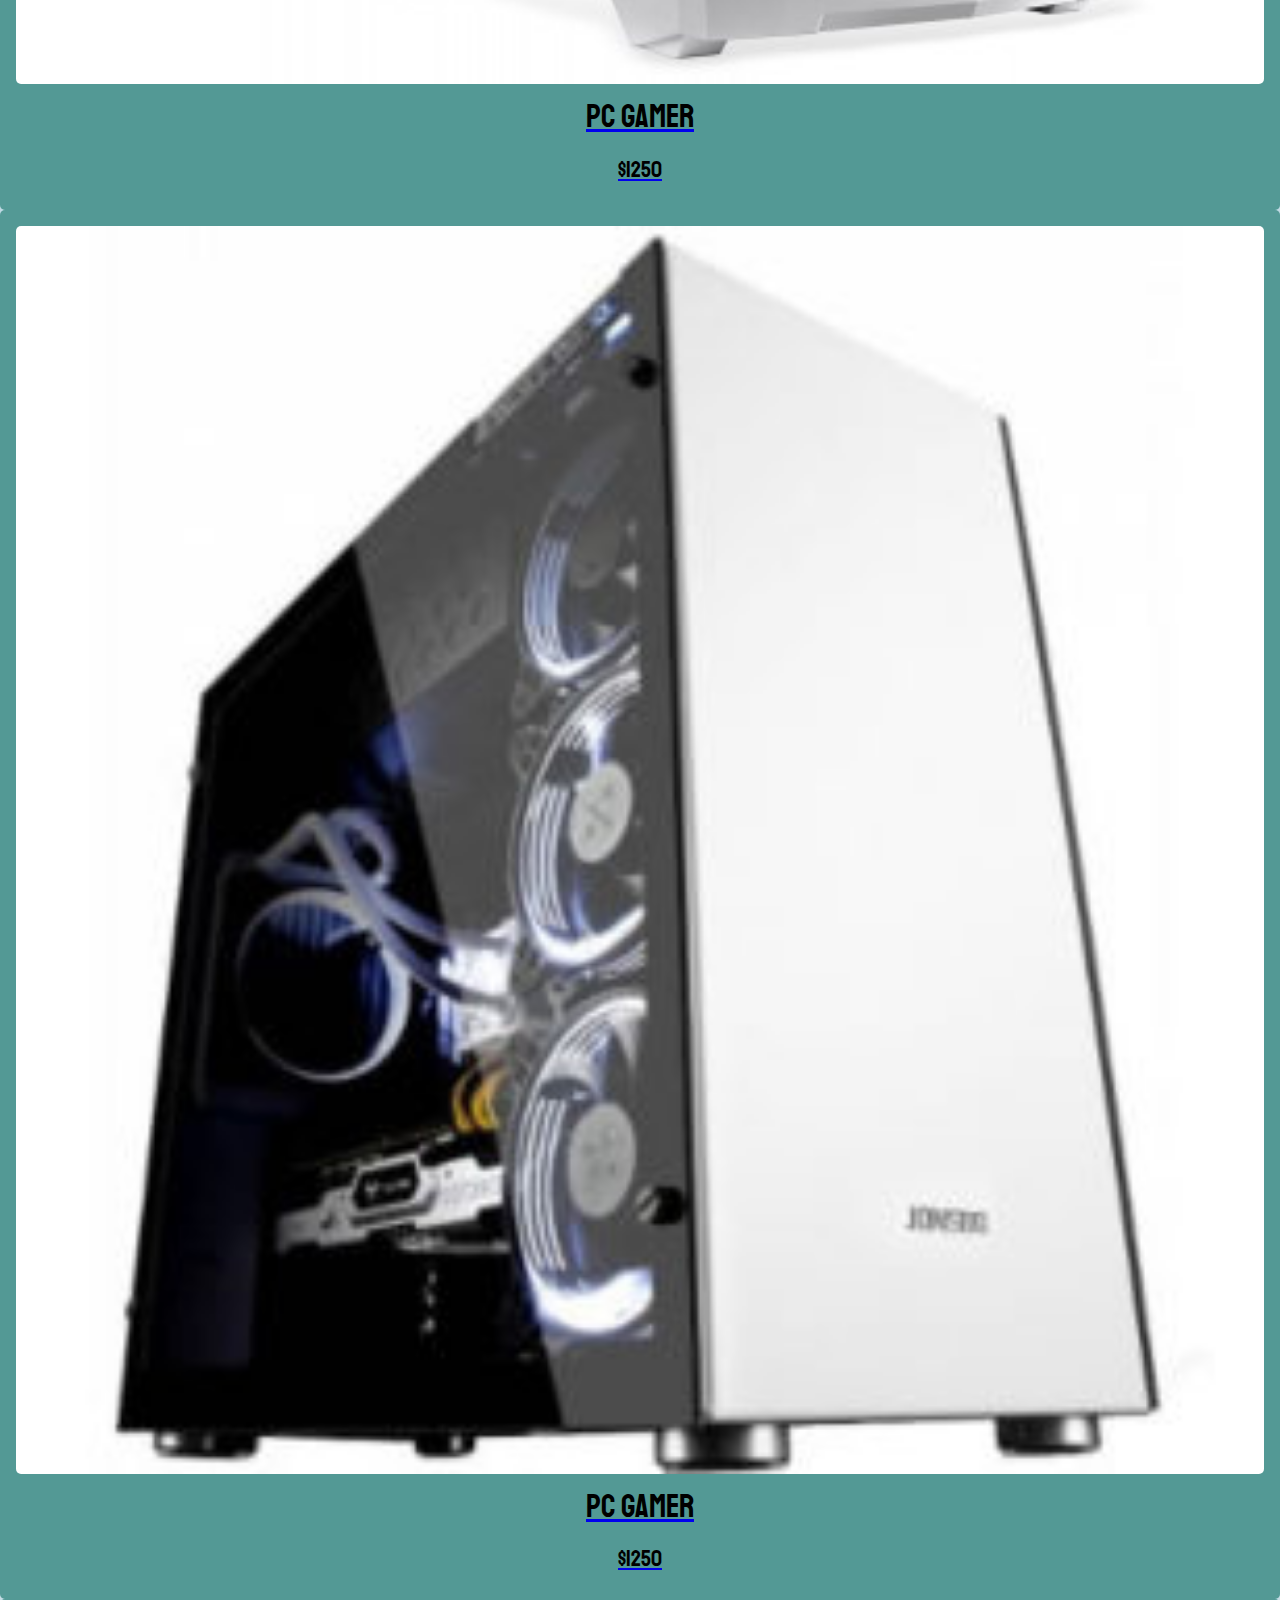
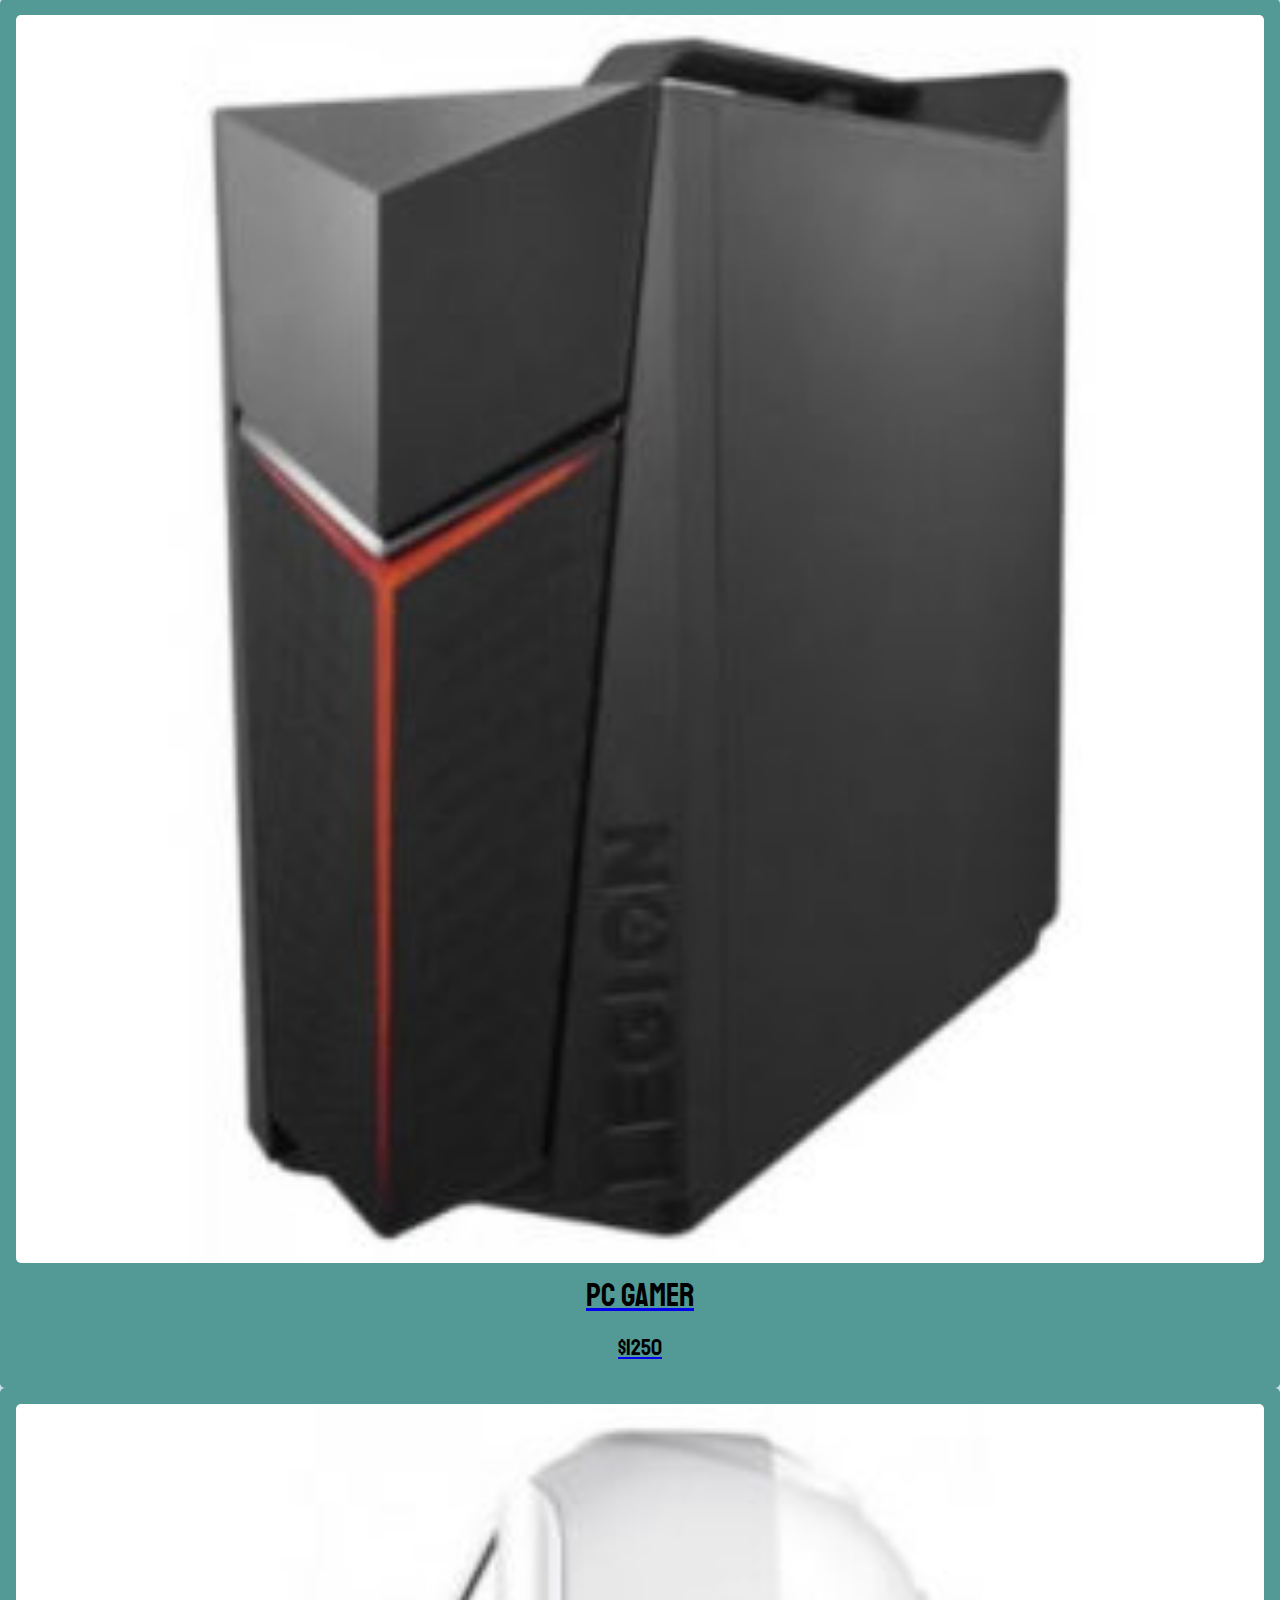
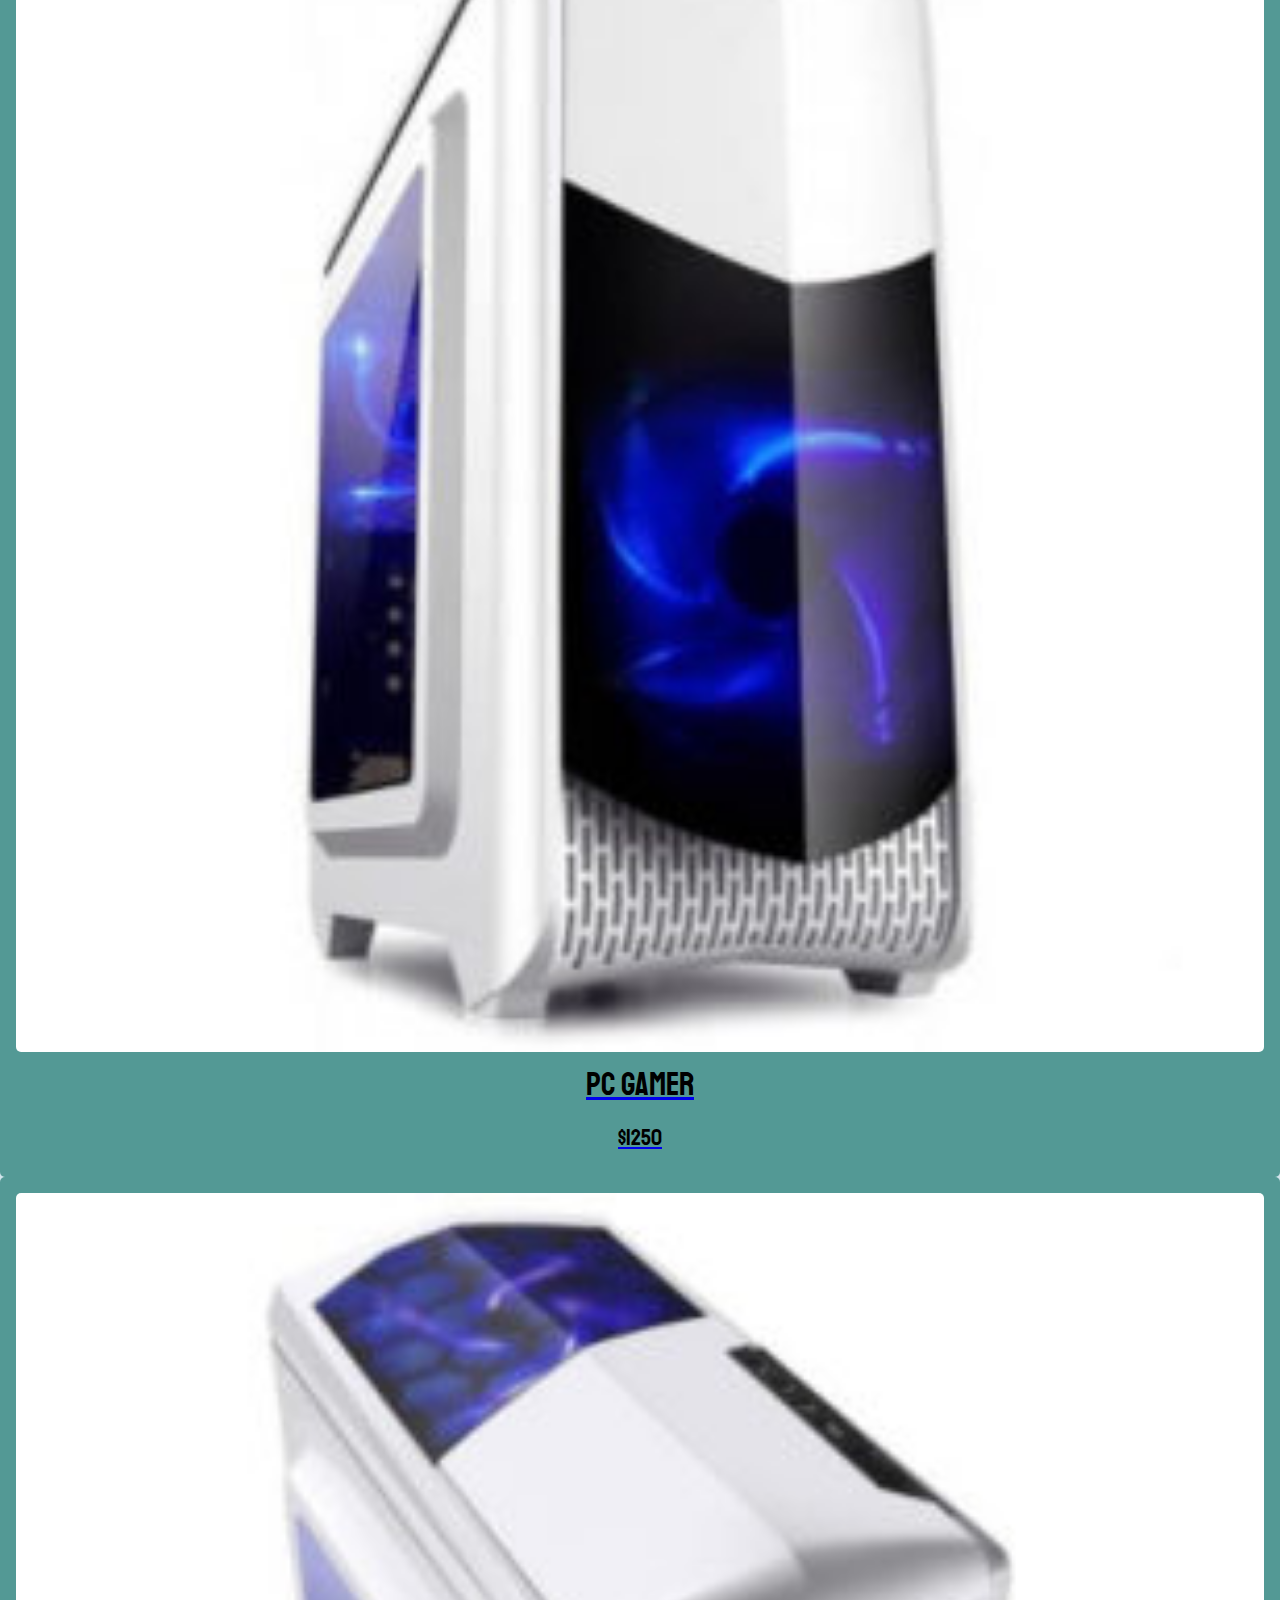
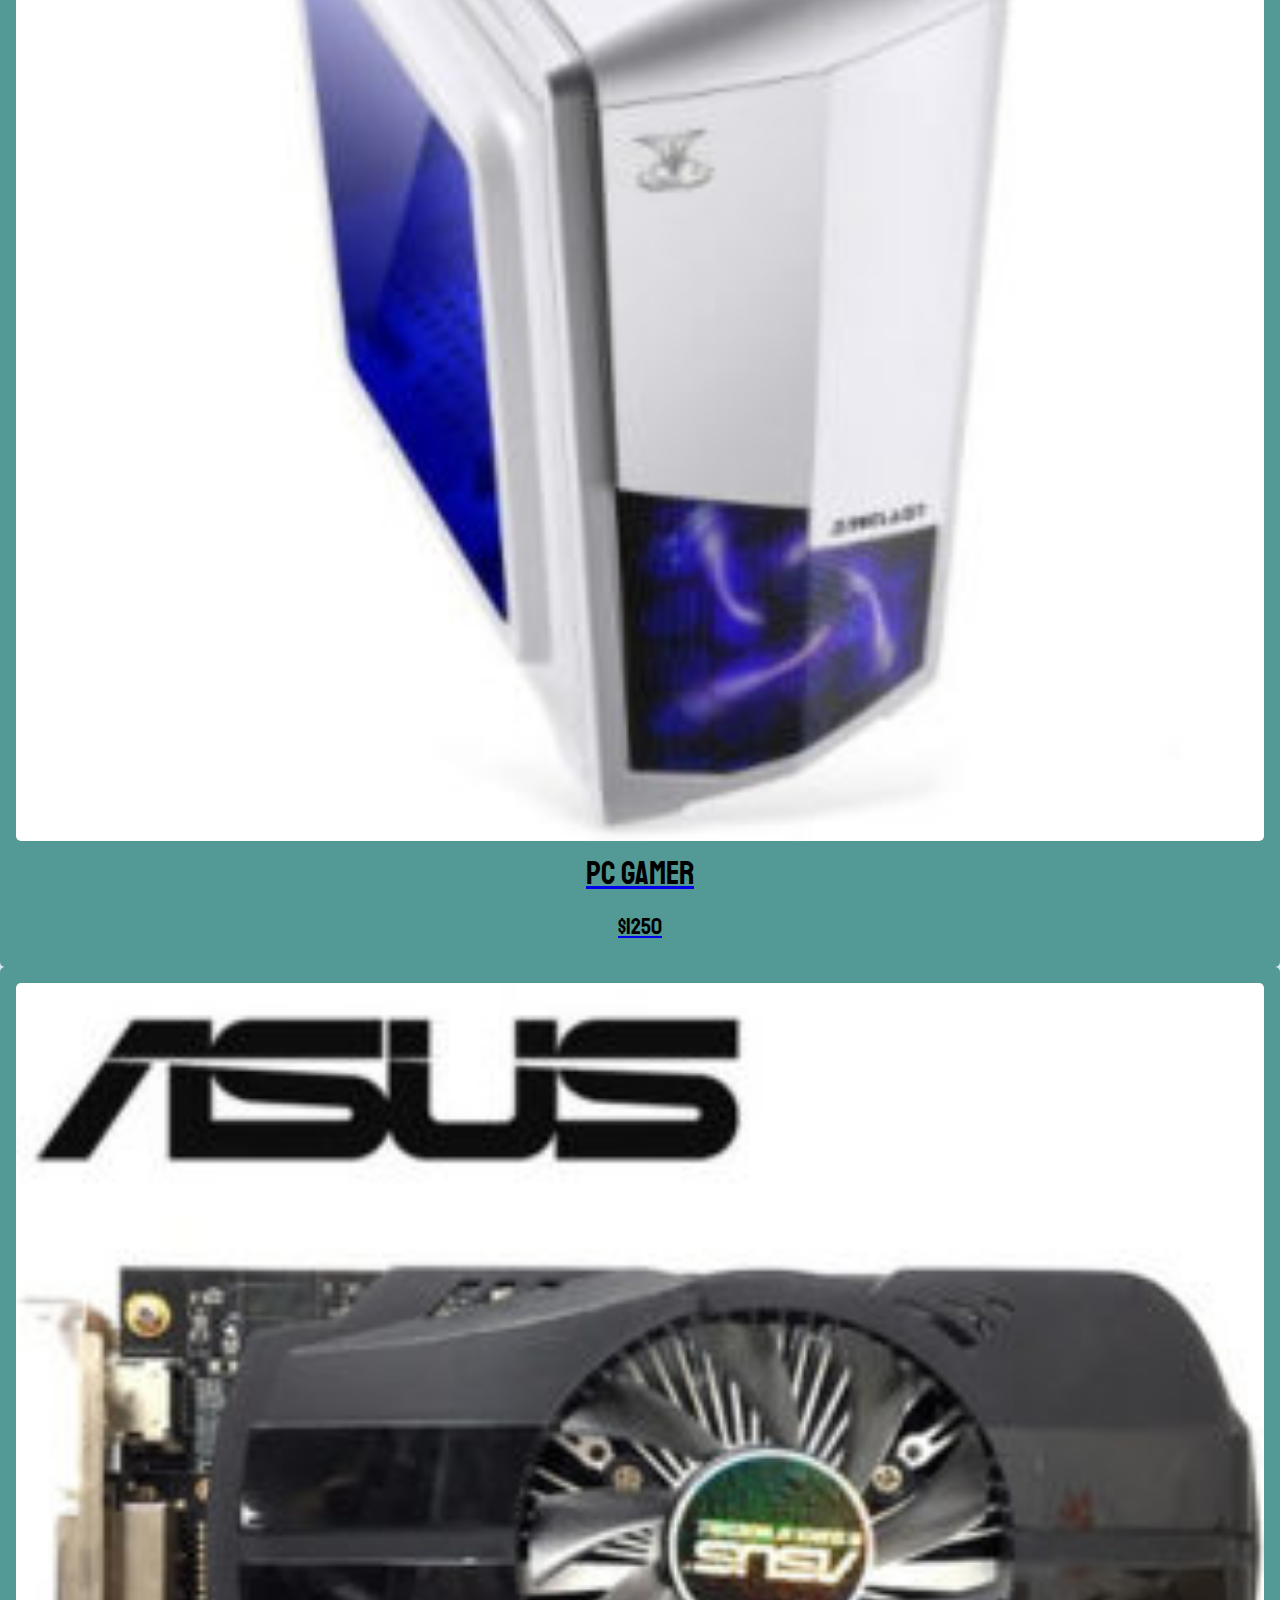
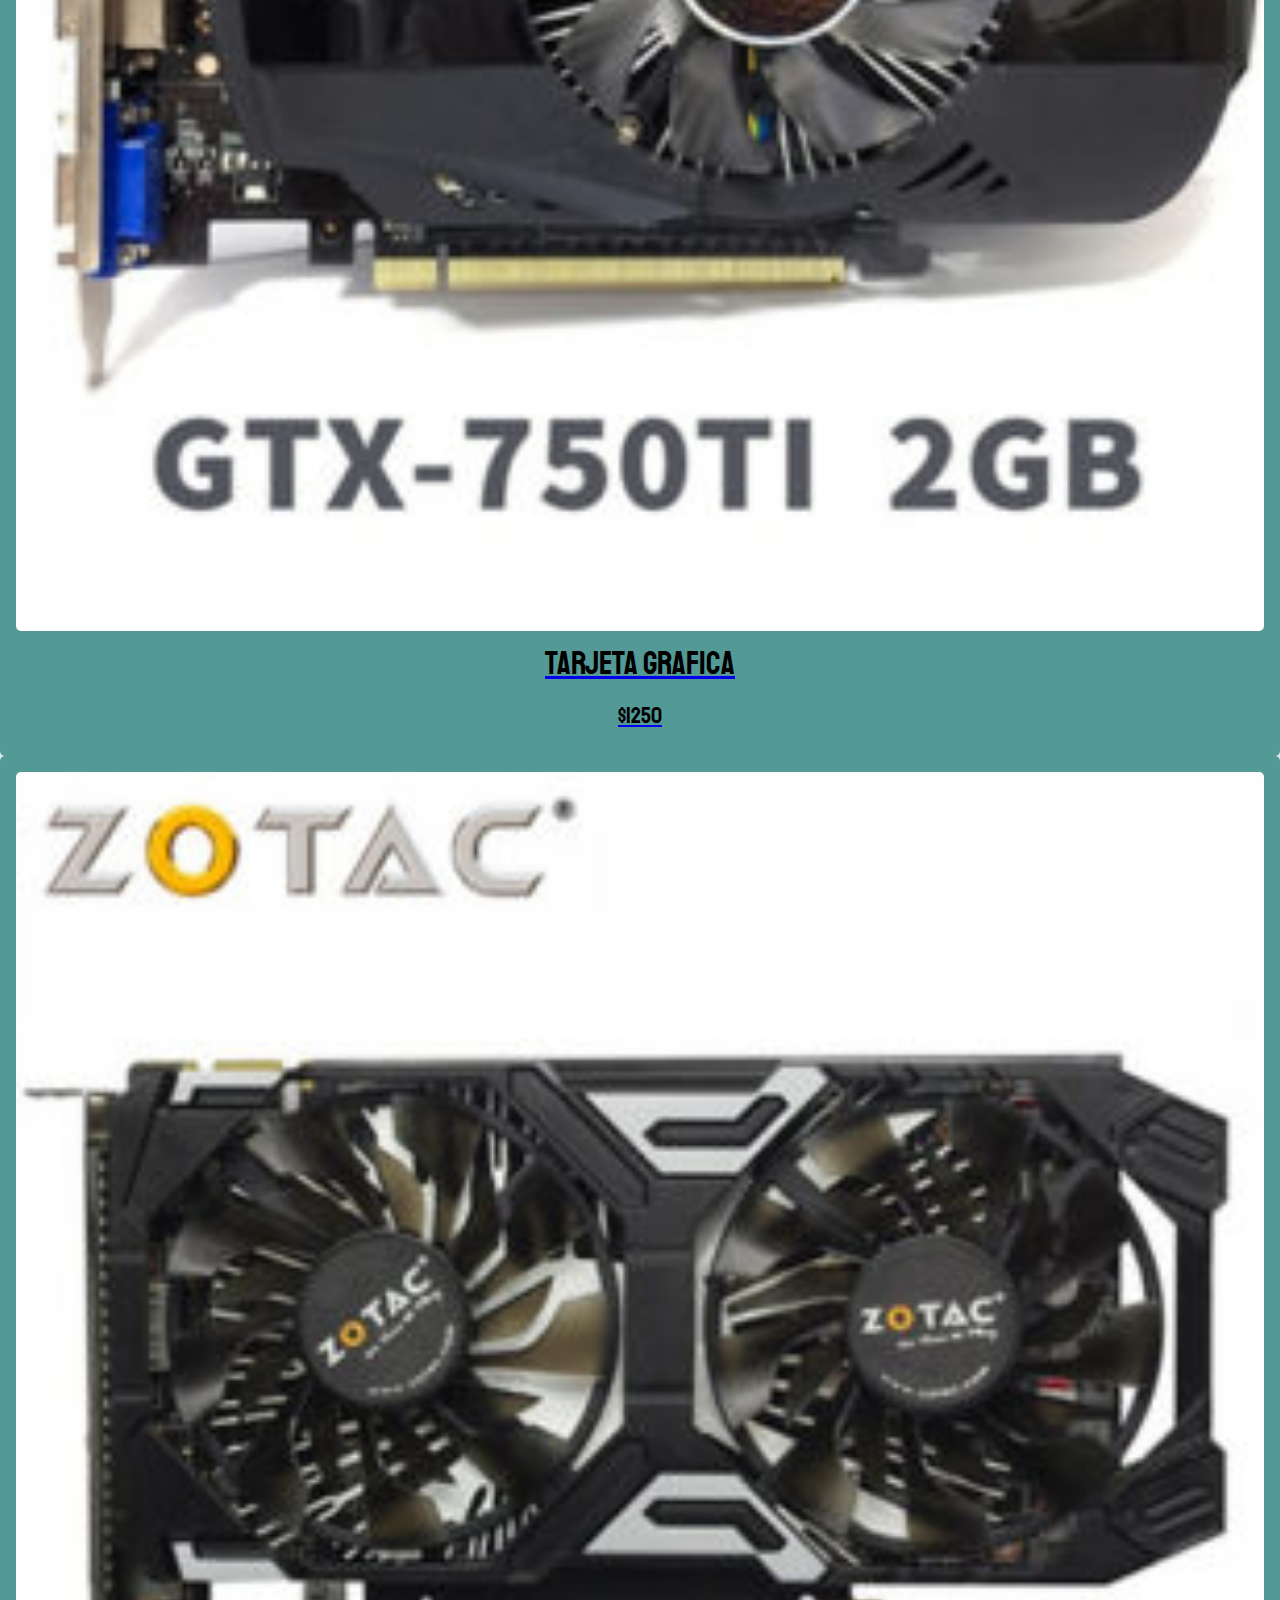
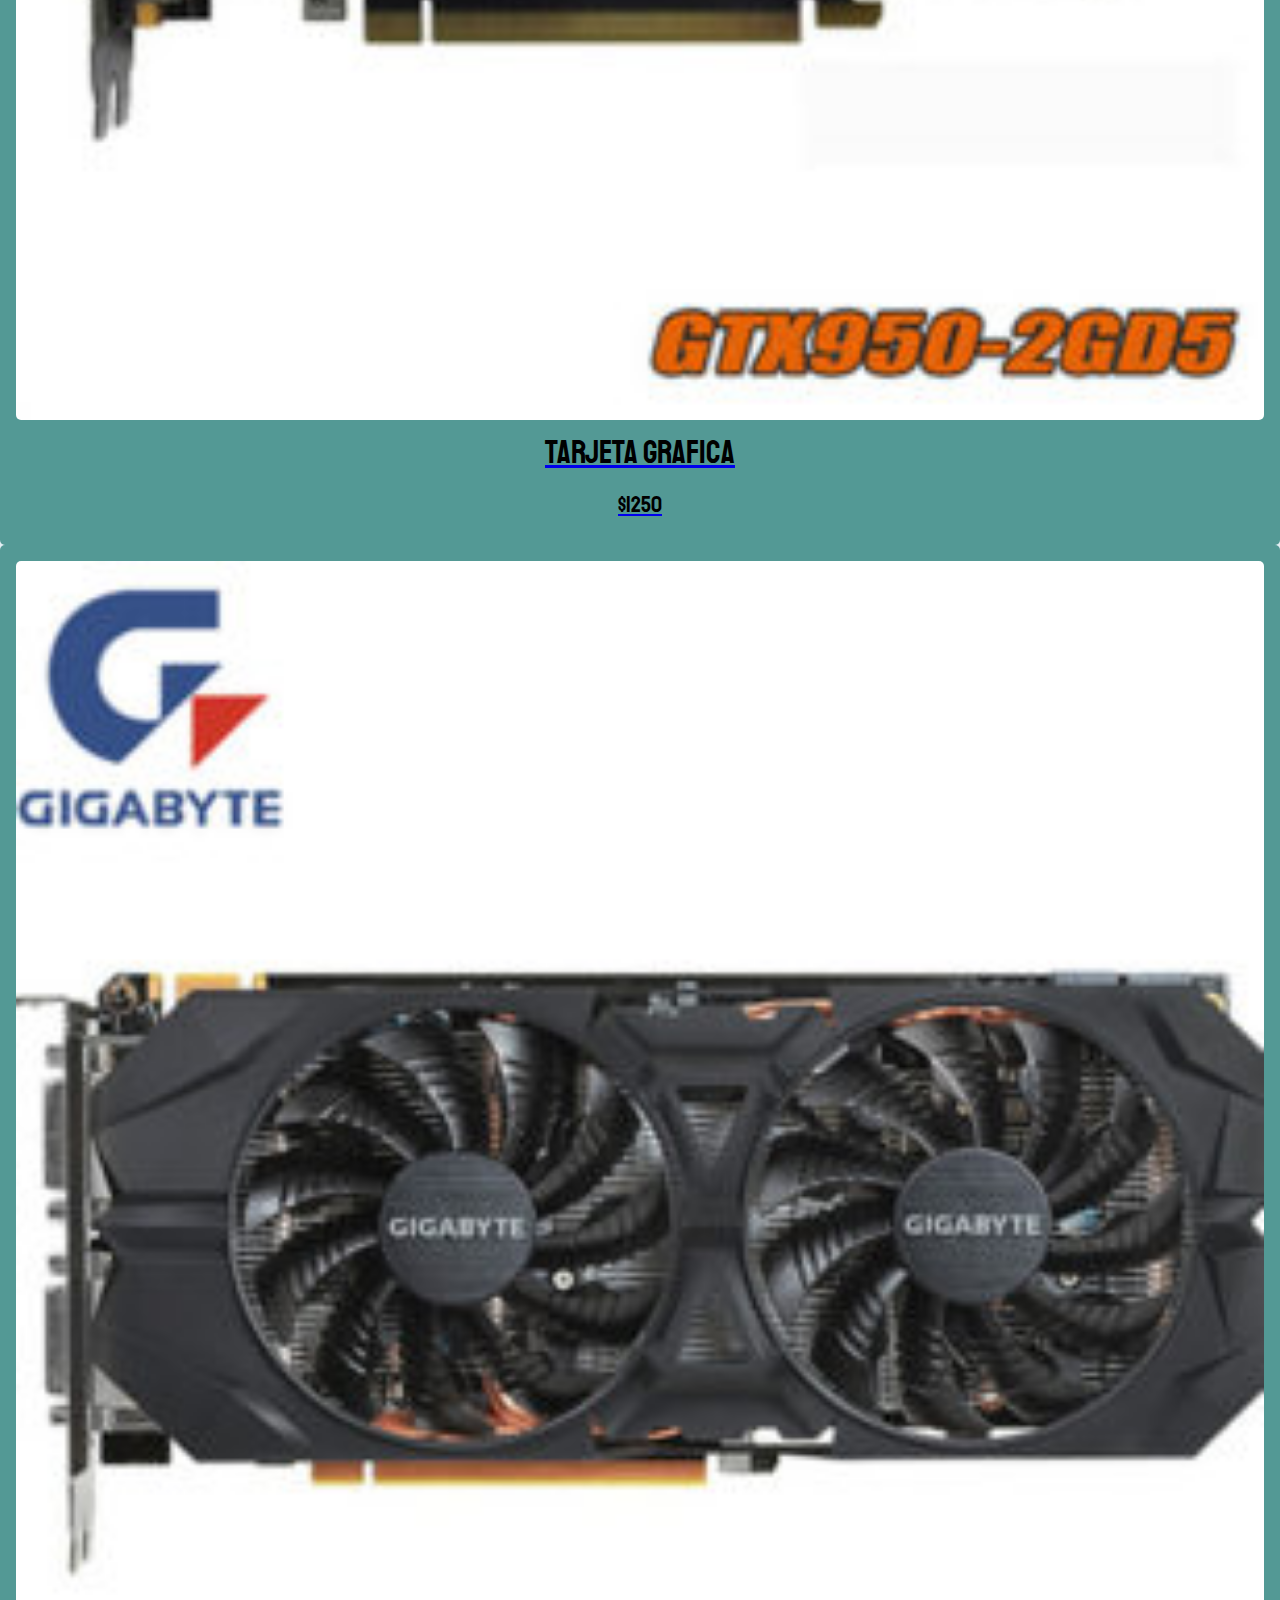
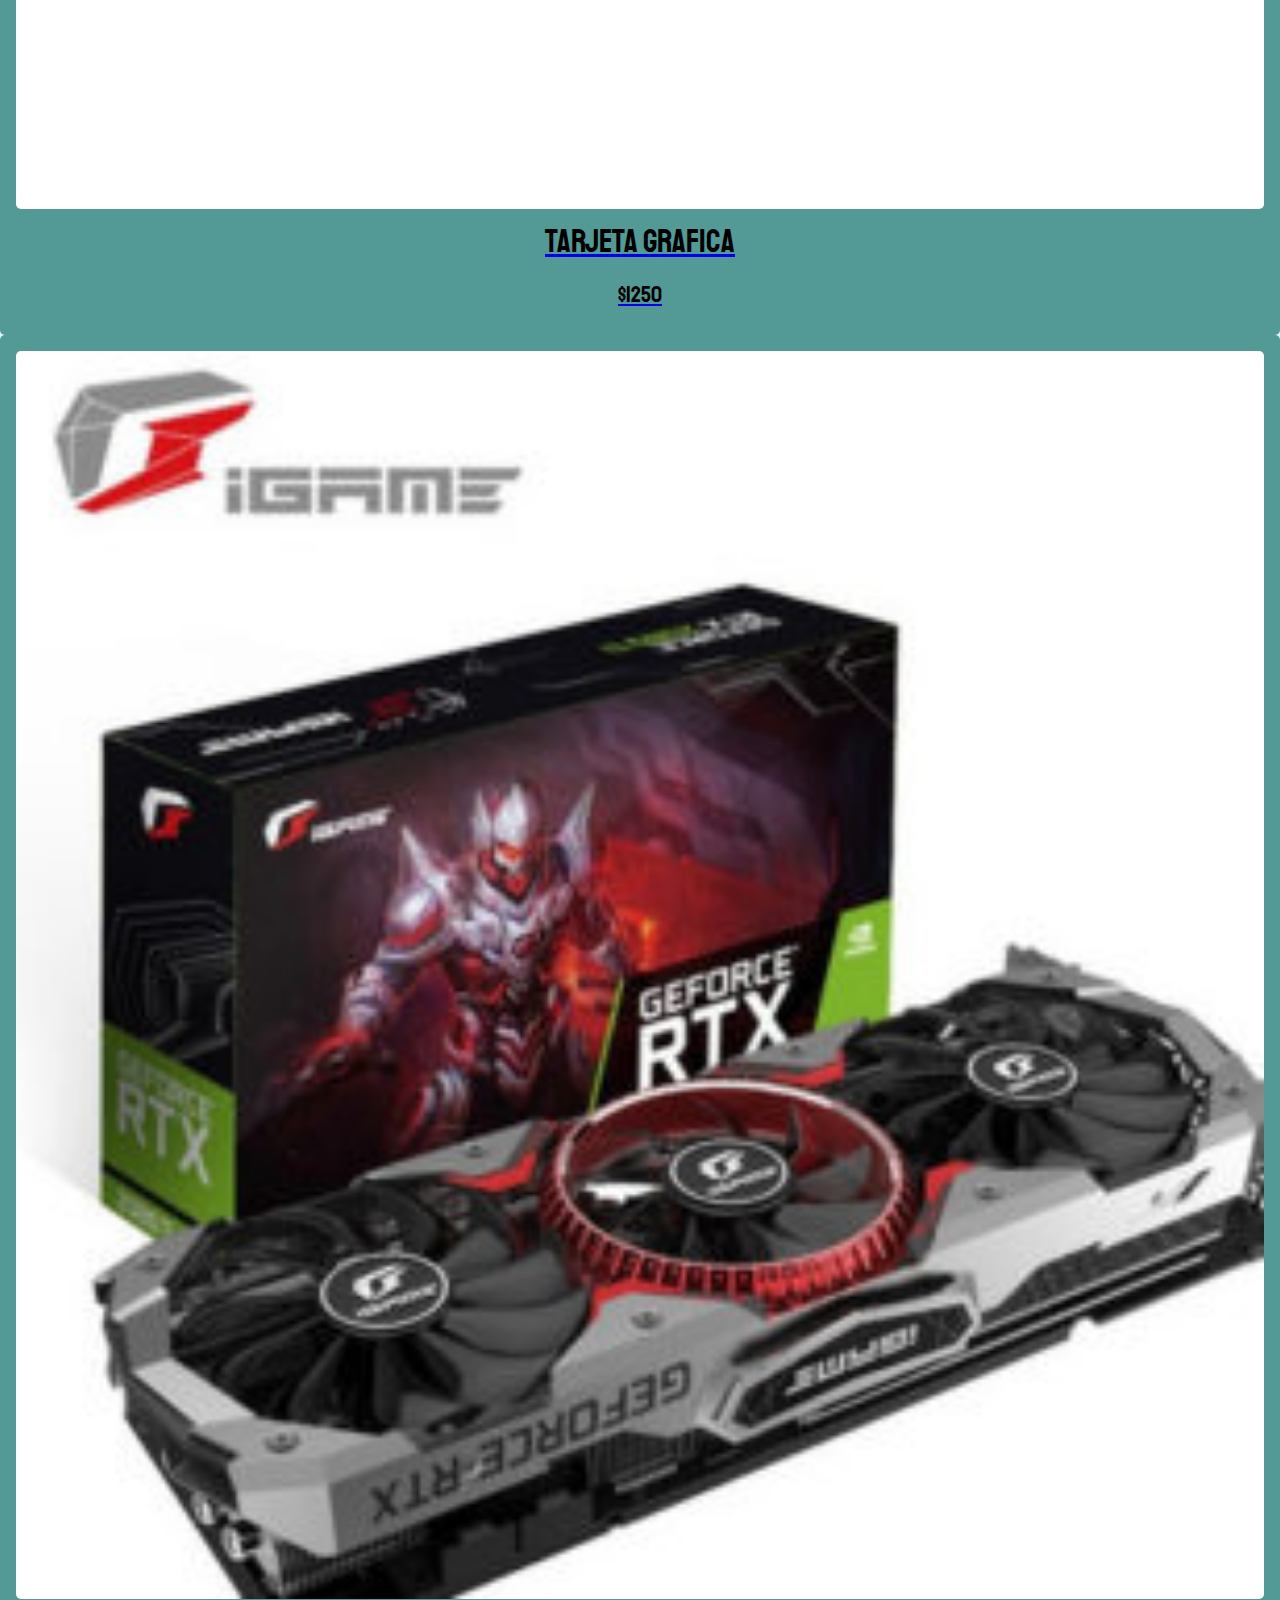
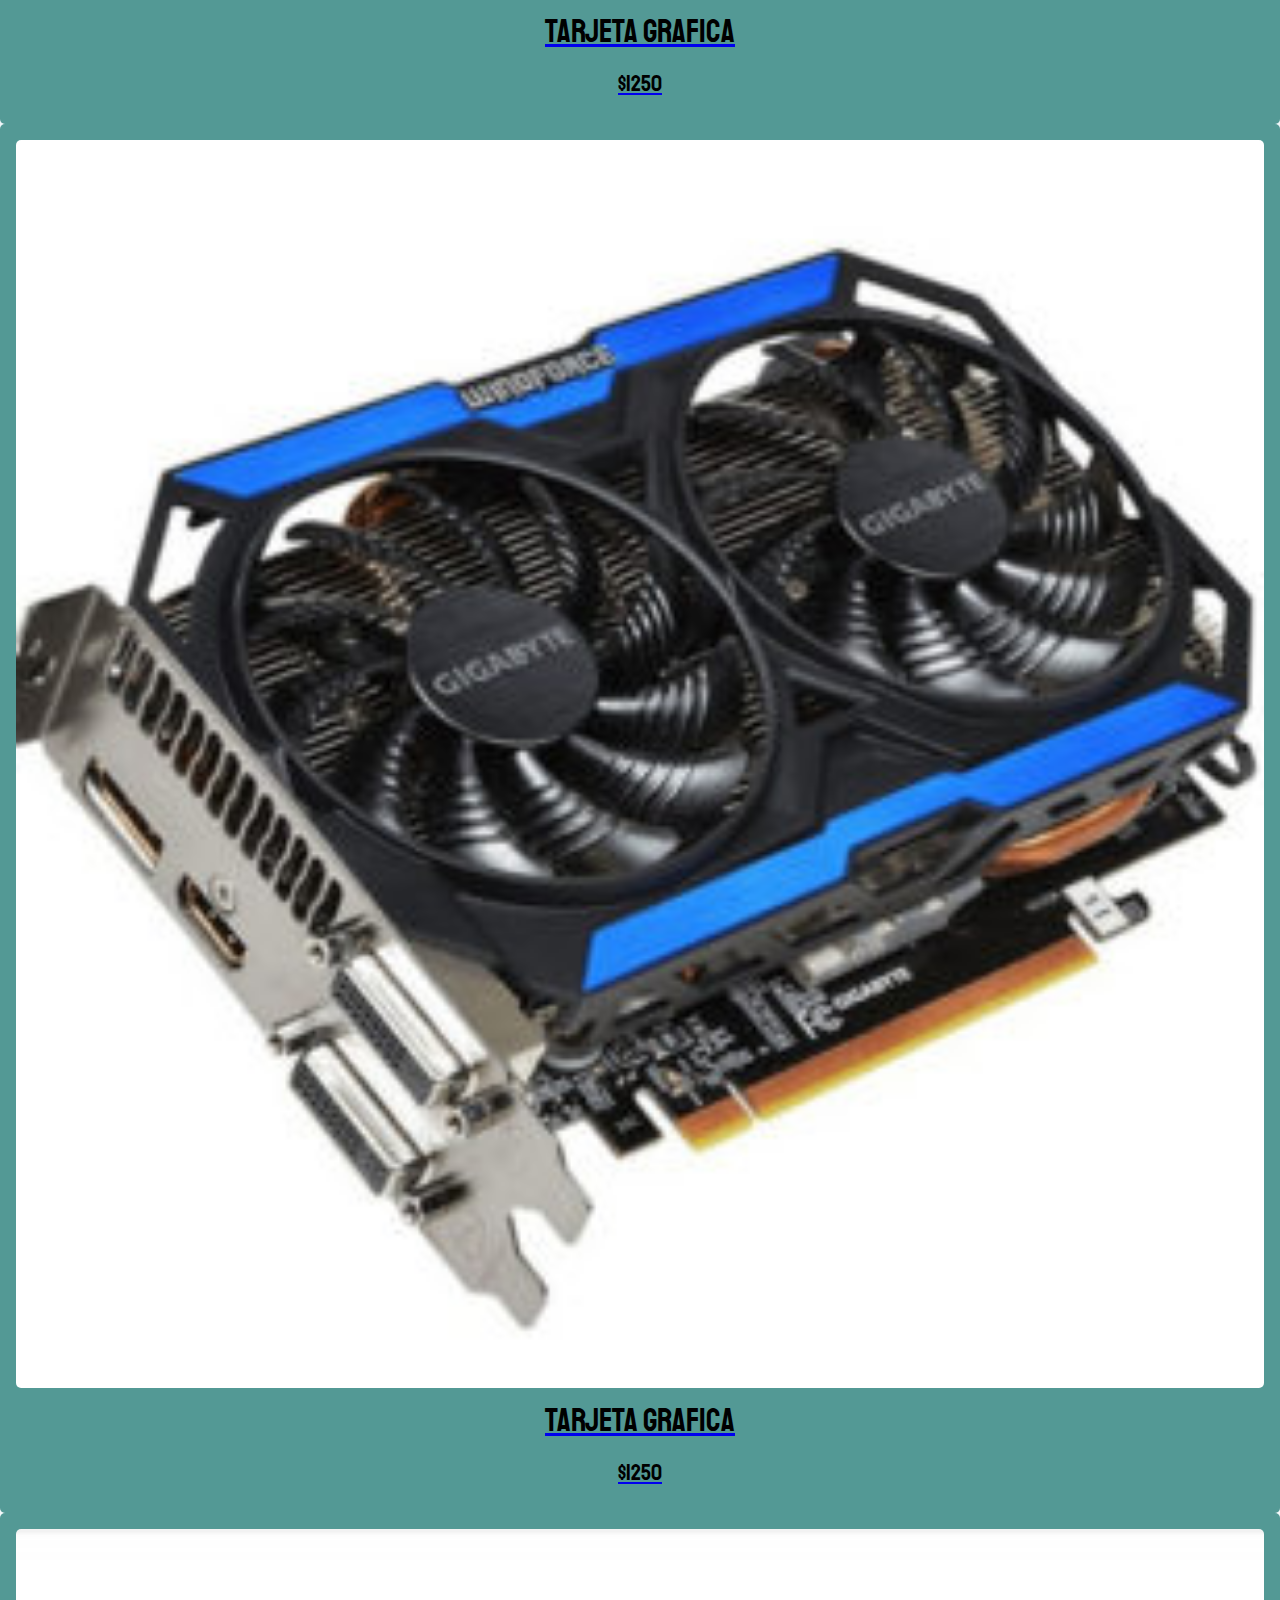
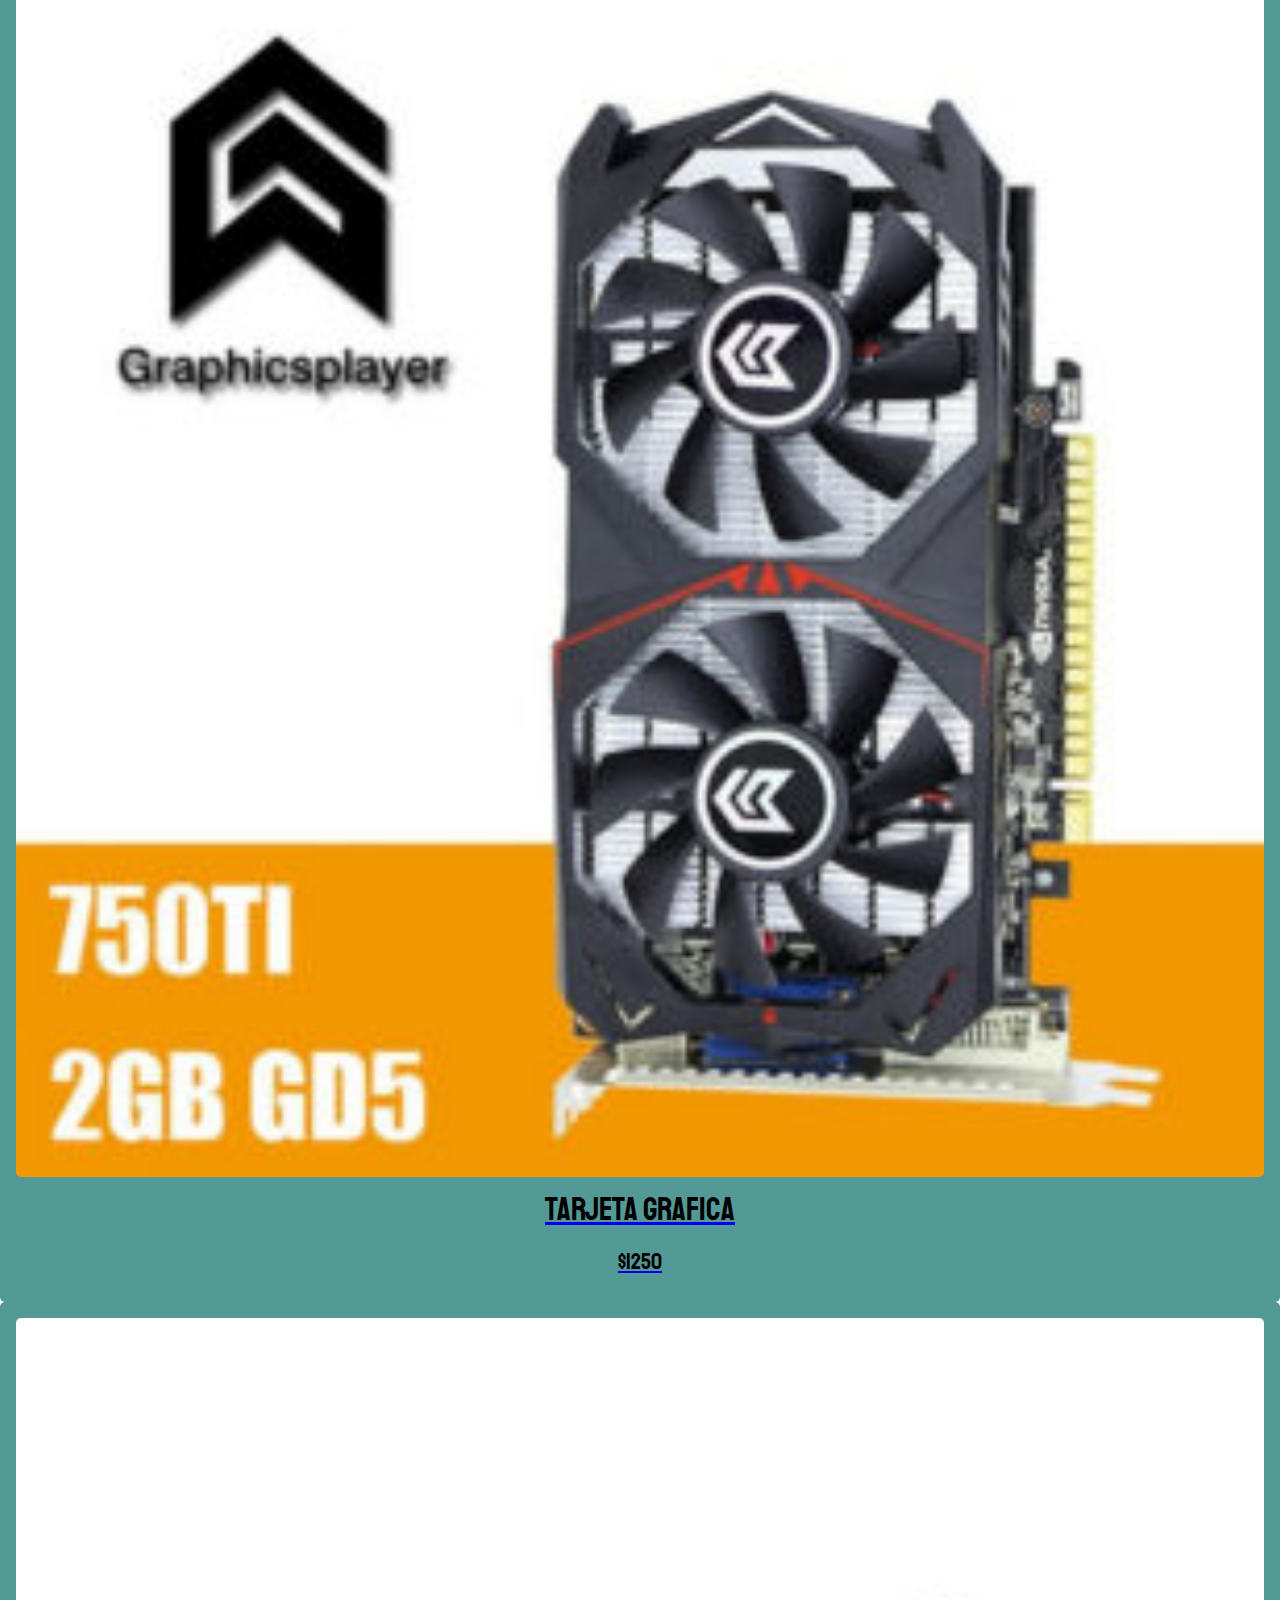
==== commit 3eadb359: "Incluyendo sass en todo el proyecto" ====
--- a/index.html
+++ b/index.html
@@ -14,7 +14,6 @@
         integrity="sha384-1BmE4kWBq78iYhFldvKuhfTAU6auU8tT94WrHftjDbrCEXSU1oBoqyl2QvZ6jIW3" crossorigin="anonymous">
 
 </head> 
-
 <body>
     <!-- Header y barra de navegacion principal  -->
     <header>
@@ -46,9 +45,10 @@
         </nav>
     </header>
     <!-- Header y barra de navegacion principal  -->
-
+    
     <!-- Barra de navegacion secundaria  -->
-    <main class="contenedor">
+    <br>
+    <main class="container-fluid mt-5">
         <h1>Nuestros Productos</h1>
         <nav class="navegacion">
             <ul class="navbar">
@@ -216,7 +216,7 @@
     </main>
     <!-- Footer  -->
     <footer class="footer">
-        <p class="footer__texto">Jose Zapata - Todos los derechos reservados 2025.</p>
+        <p>Jose Zapata - Todos los derechos reservados 2025.</p>
     </footer>
     <!--FIN Footer  -->
     <script src="https://cdnjs.cloudflare.com/ajax/libs/jquery/3.6.0/jquery.min.js"
--- a/css/style.css
+++ b/css/style.css
@@ -1,345 +1,2 @@
-:root {
-    --primario: #b8d5e0;
-    --primarioOscuro: #539995;
-    --secundario: #000000;
-    --secundarioOscuro: rgb(233, 187, 2);
-    --blanco: #FFF;
-    --negro: #000;
-    --fuentePrincipal: 'Staatliches', cursive;
-    --fuenteSecundaria: 'Krub', sans-serif;
-}
-
-html {
-    box-sizing: border-box;
-
-
-}
-
-*,
-*:before,
-*:after {
-    box-sizing: inherit;
-}
-
-/** Globales **/
-
-body {
-    background-image: linear-gradient(to top, white 1%, #b8d5e0 100%);
-    font-size: 10px;
-    line-height: 1.5;
-    width: 100%;
-
-}
-
-p {
-    font-size: 20px;
-    font-family: Arial, Helvetica, sans-serif;
-    color: var(--negro);
-    padding: 10px
-}
-
-img {
-    width: 100%;
-}
-
-.contenedor {
-    max-width: 120rem;
-    margin-top: 5rem;
-}
-
-h1,
-h2,
-h3 {
-    text-align: center;
-    color: var(--secundario);
-    font-family: var(--fuentePrincipal);
-}
-
-h1 {
-    font-size: 10px;
-}
-
-h2 {
-    font-size: 10px;
-}
-
-h3 {
-    font-size: 10px;
-}
-
-.zerostore {
-    background-image: linear-gradient(to right top, #539995, #6ba8aa, #84b7be, #9ec6d0, #b8d5e0);
-    border-radius: 1rem;
-    /* margin-bottom: -5rem; */
-}
-
-.navbar-brand {
-    font-size: 25px !important;
-    font-family: var(--fuentePrincipal);
-}
-
-.nav-link {
-    font-size: 20px;
-    color: #FFF !important;
-    font-family: var(--fuentePrincipal);
-}
-
-.nav-link:hover {
-    color: #000000 !important;
-}
-
-/** Footer **/
-.footer {
-    background-color: var(--primarioOscuro);
-    padding: 1rem 0;
-    margin-top: 2rem;
-}
-
-.footer__texto {
-    font-family: var(--fuentePrincipal);
-    text-align: center;
-    font-size: 1.5rem;
-}
-
-/** Navegacion **/
-.navegacion {
-    background-color: var(--primarioOscuro);
-    display: flex;
-    justify-content: center;
-    align-items: center;
-}
-
-.navegacion__enlace {
-    font-family: var(--fuentePrincipal);
-    color: var(--blanco);
-    font-size: 2rem;
-}
-
-.navegacion__enlace--activo,
-.navegacion__enlace:hover {
-    color: var(--secundario);
-}
-.navegacion .navbar .nav-item{
-    list-style: none;
-    margin-bottom: -15px;
-}
-
-
-
-/** Productos **/
-.producto:hover {
-    transform: scale(1.1);
-}
-
-.producto {
-    background-color: var(--primarioOscuro);
-    padding: 1rem;
-    border-radius: 5px;
-}
-
-.producto__nombre {
-    font-size: 2rem;
-}
-
-.producto__imagen {
-    border-radius: 5px;
-}
-
-.producto__precio {
-    font-size: 1.4rem;
-    color: var(--secundario);
-    
-}
-
-.producto__nombre,
-.producto__precio {
-    font-family: var(--fuentePrincipal);
-    margin: 0 0;
-    text-align: center;
-    line-height: 1.2;
-}
-
-/** Graficos **/
-.grafico {
-    min-height: 30rem;
-    background-repeat: no-repeat;
-    background-size: cover;
-    grid-column: 1 / 3;
-    border-radius: 5px;
-}
-
-/** Nosotros **/
-.nosotros {
-    display: grid;
-    grid-template-rows: repeat(2, auto);
-}
-
-@media (min-width: 768px) {
-    .nosotros {
-        grid-template-columns: repeat(2, 1fr);
-        column-gap: 2rem;
-    }
-}
-
-.nosotros__imagen {
-    grid-row: 1 / 2;
-    padding: 10px;
-}
-
-@media (min-width: 768px) {
-    .nosotros__imagen {
-        grid-column: 2 / 3;
-    }
-}
-
-
-
-/** Pagina del Producto **/
-@media (min-width: 768px) {
-    .gamer {
-        display: grid;
-        grid-template-columns: repeat(2, 1fr);
-        column-gap: 2rem;
-        padding: 10px;
-    }
-}
-
-.btn-outline-success {
-    background-color: #bbd7e1 !important;
-}
-
-nav {
-    background: #539995 !important;
-}
-
-/* Busqueda */
-.imagen__perfil {
-    width: 3rem;
-    height: 3rem;
-    margin-bottom: -1rem;
-    /* margin-left: 3rem; */
-    margin-right: 2rem;
-    margin-top: 1rem;
-}
-
-
-/* contacto formulario */
-.formulario {
-    background-color: gray;
-    padding: 2rem;
-    border-radius: 10px;
-    scroll-snap-align: center;
-    scroll-snap-stop: always;
-}
-
-.formulario legend {
-    text-align: center;
-    font-family: var(--fuenteSecundaria);
-    font-size: 1.25rem;
-    color: var(--blanco);
-    margin-bottom: 2rem;
-    display: block;
-    text-transform: uppercase;
-    font-weight: 700;
-    text-align: center;
-    letter-spacing: -1px;
-}
-
-@media (min-width:768px) {
-    .formulario {
-        max-width: 800px;
-        margin: 0 auto;
-    }
-}
-
-.contenedor-campos {
-    display: flex;
-    justify-content: space-between;
-    flex-wrap: wrap;
-    font-family: var(--fuenteSecundaria);
-}
-
-.campo {
-    margin-bottom: 1rem;
-    width: 100%;
-}
-
-@media (min-width:480px) {
-    .campo {
-        display: flex;
-        align-items: center;
-    }
-}
-
-@media (min-width: 768px) {
-    .campo {
-        flex: 0 0 calc(50% - .5rem)
-    }
-}
-
-.campo label {
-    color: var(--blanco);
-    font-weight: 700;
-    margin-bottom: .5rem;
-    display: block;
-}
-
-@media (min-width:480px) {
-    .campo label {
-        flex: 0 0 90px;
-    }
-}
-
-.campo input[type="text"],
-.campo input[type="tel"],
-.campo input[type="mail"],
-.campo textarea {
-    width: 100%;
-    padding: .5rem;
-    border: none;
-    border-radius: .5rem;
-}
-
-@media (min-width: 768px) {
-
-    :is(.campo) :is(input[type="text"],
-        input[type="text"],
-        input[type="tel"],
-        input[type="mail"],
-        textarea) {
-        flex: 1;
-    }
-}
-
-.w-100 {
-    flex: 0 0 100%;
-}
-
-.campo textarea {
-    height: 4rem;
-}
-
-.enviar {
-    display: flex;
-    justify-content: flex-end;
-}
-
-.boton {
-    background-color: var(--primarioOscuro);
-    color: var(--blanco);
-    margin-top: .5rem;
-    padding: .5rem 3rem;
-    border-radius: 5px;
-    font-weight: 700;
-    text-decoration: none;
-    text-transform: uppercase;
-    font-size: .6rem;
-    border: none;
-}
-
-.bloque__imagen{
-    width: 70%;
-}
-.bloque{
-    text-align: center;
-}+.navbar-brand{font-size:25px !important;font-family:var(--fuentePrincipal)}.nav-link{font-size:20px;color:#FFF !important;font-family:var(--fuentePrincipal)}.nav-link:hover{color:#000000 !important}.navegacion .navbar .nav-item{list-style:none}.footer{background-color:var(--primarioOscuro);padding:1rem 0;margin-top:2rem}.footer p{font-family:var(--fuentePrincipal);text-align:center;font-size:1.5rem}:root{--primario: #b8d5e0;--primarioOscuro: #539995;--secundario: #000000;--secundarioOscuro: rgb(233, 187, 2);--blanco: #FFF;--negro: #000;--fuentePrincipal: 'Staatliches', cursive;--fuenteSecundaria: 'Krub', sans-serif}html{-webkit-box-sizing:border-box;box-sizing:border-box}*,*:before,*:after{-webkit-box-sizing:inherit;box-sizing:inherit}body{background-image:-webkit-gradient(linear, left bottom, left top, color-stop(1%, white), to(#b8d5e0));background-image:linear-gradient(to top, white 1%, #b8d5e0 100%);font-size:10px;line-height:1.5;width:100%}p{font-size:20px;font-family:Arial, Helvetica, sans-serif;color:var(--negro);padding:10px}img{width:100%}h1,h2,h3{text-align:center;color:var(--secundario);font-family:var(--fuentePrincipal)}h1{font-size:10px}h2{font-size:10px}h3{font-size:10px}.navegacion{background-color:var(--primarioOscuro);display:-webkit-box;display:-ms-flexbox;display:flex;-webkit-box-pack:center;-ms-flex-pack:center;justify-content:center;-webkit-box-align:center;-ms-flex-align:center;align-items:center}.navegacion__enlace{font-family:var(--fuentePrincipal);color:var(--blanco);font-size:2rem}.navegacion__enlace:hover{color:var(--secundario)}.producto:hover{-webkit-transform:scale(1.1);transform:scale(1.1)}.producto{background-color:var(--primarioOscuro);padding:1rem;border-radius:5px}.producto__nombre{font-size:2rem}.producto__imagen{border-radius:5px}.producto__precio{font-size:1.4rem;color:var(--secundario)}.producto__nombre,.producto__precio{font-family:var(--fuentePrincipal);margin:0 0;text-align:center;line-height:1.2}.nosotros{display:-ms-grid;display:grid;-ms-grid-rows:(auto)[2];grid-template-rows:repeat(2, auto)}@media (min-width: 768px){.nosotros{-ms-grid-columns:(1fr)[2];grid-template-columns:repeat(2, 1fr);-webkit-column-gap:2rem;column-gap:2rem}}.nosotros__imagen{-ms-grid-row:1;-ms-grid-row-span:1;grid-row:1 / 2;padding:10px}@media (min-width: 768px){.nosotros__imagen{-ms-grid-column:2;-ms-grid-column-span:1;grid-column:2 / 3}}@media (min-width: 768px){.gamer{display:-ms-grid;display:grid;-ms-grid-columns:(1fr)[2];grid-template-columns:repeat(2, 1fr);-webkit-column-gap:2rem;column-gap:2rem;padding:10px}}.btn-outline-success{background-color:#bbd7e1 !important}nav{background:#539995 !important}.imagen__perfil{width:3rem;height:3rem;margin-bottom:-1rem;margin-right:2rem;margin-top:1rem}.formulario{background-color:gray;padding:2rem;border-radius:10px;scroll-snap-align:center;scroll-snap-stop:always}.formulario legend{text-align:center;font-family:var(--fuenteSecundaria);font-size:1.25rem;color:var(--blanco);margin-bottom:2rem;display:block;text-transform:uppercase;font-weight:700;text-align:center;letter-spacing:-1px}.formulario__campo{border-radius:3px;border:none}@media (min-width: 768px){.formulario{max-width:800px;margin:0 auto}}.campo{margin-bottom:1rem;width:100%}@media (min-width: 480px){.campo{display:-webkit-box;display:-ms-flexbox;display:flex;-webkit-box-align:center;-ms-flex-align:center;align-items:center}}@media (min-width: 768px){.campo{-webkit-box-flex:0;-ms-flex:0 0 calc(50% - .5rem);flex:0 0 calc(50% - .5rem)}}.campo label{color:var(--blanco);font-weight:700;margin-bottom:.5rem;display:block}@media (min-width: 480px){.campo label{-webkit-box-flex:0;-ms-flex:0 0 90px;flex:0 0 90px}}.campo input[type="text"],.campo input[type="tel"],.campo input[type="mail"],.campo textarea{width:100%;padding:.5rem;border:none;border-radius:.5rem}@media (min-width: 768px){:is(.campo) :is(input[type="text"],input[type="text"],input[type="tel"],input[type="mail"],textarea){-webkit-box-flex:1;-ms-flex:1;flex:1}}.campo textarea{height:4rem}.enviar{display:-webkit-box;display:-ms-flexbox;display:flex;-webkit-box-pack:end;-ms-flex-pack:end;justify-content:flex-end}.boton{background-color:var(--primarioOscuro);color:var(--blanco);margin-top:.5rem;padding:.5rem 3rem;border-radius:5px;font-weight:700;text-decoration:none;text-transform:uppercase;font-size:15px;border:none}.bloque__imagen{width:70%}.bloque{text-align:center}
+/*# sourceMappingURL=style.css.map */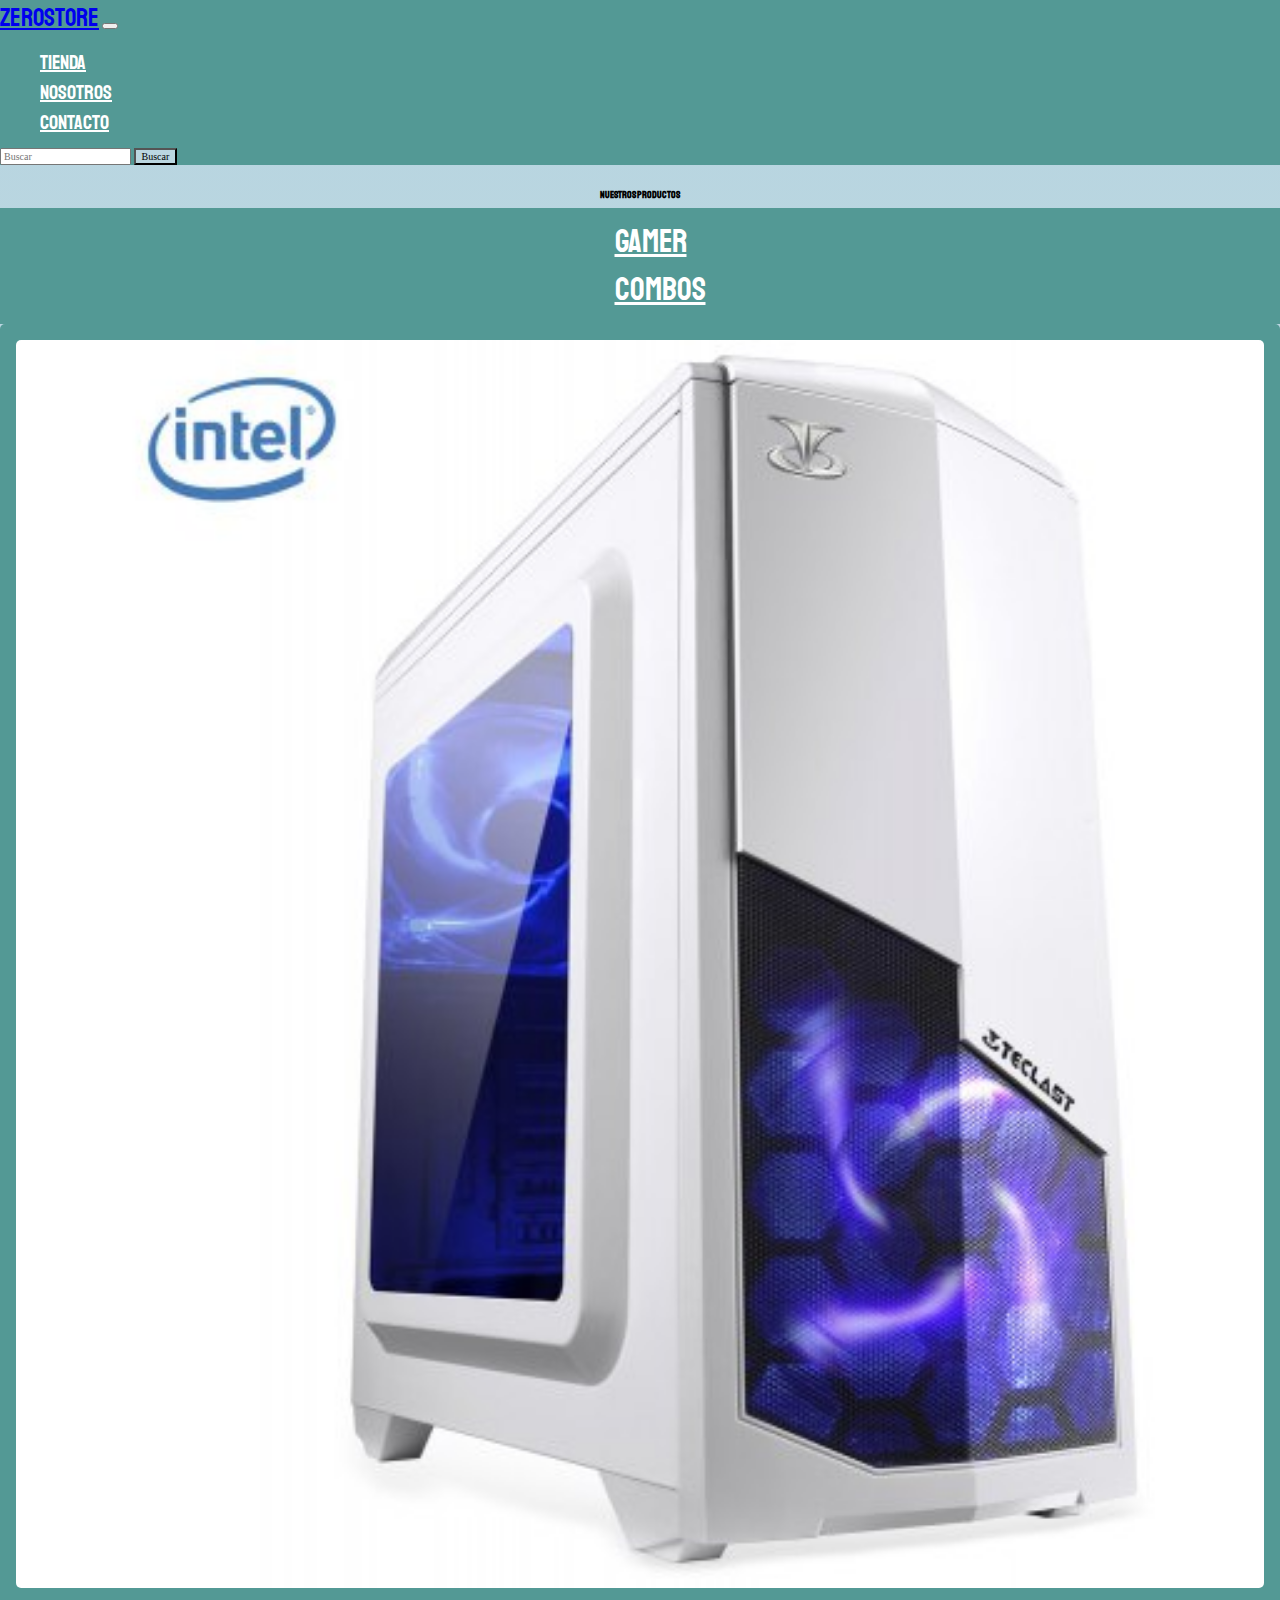
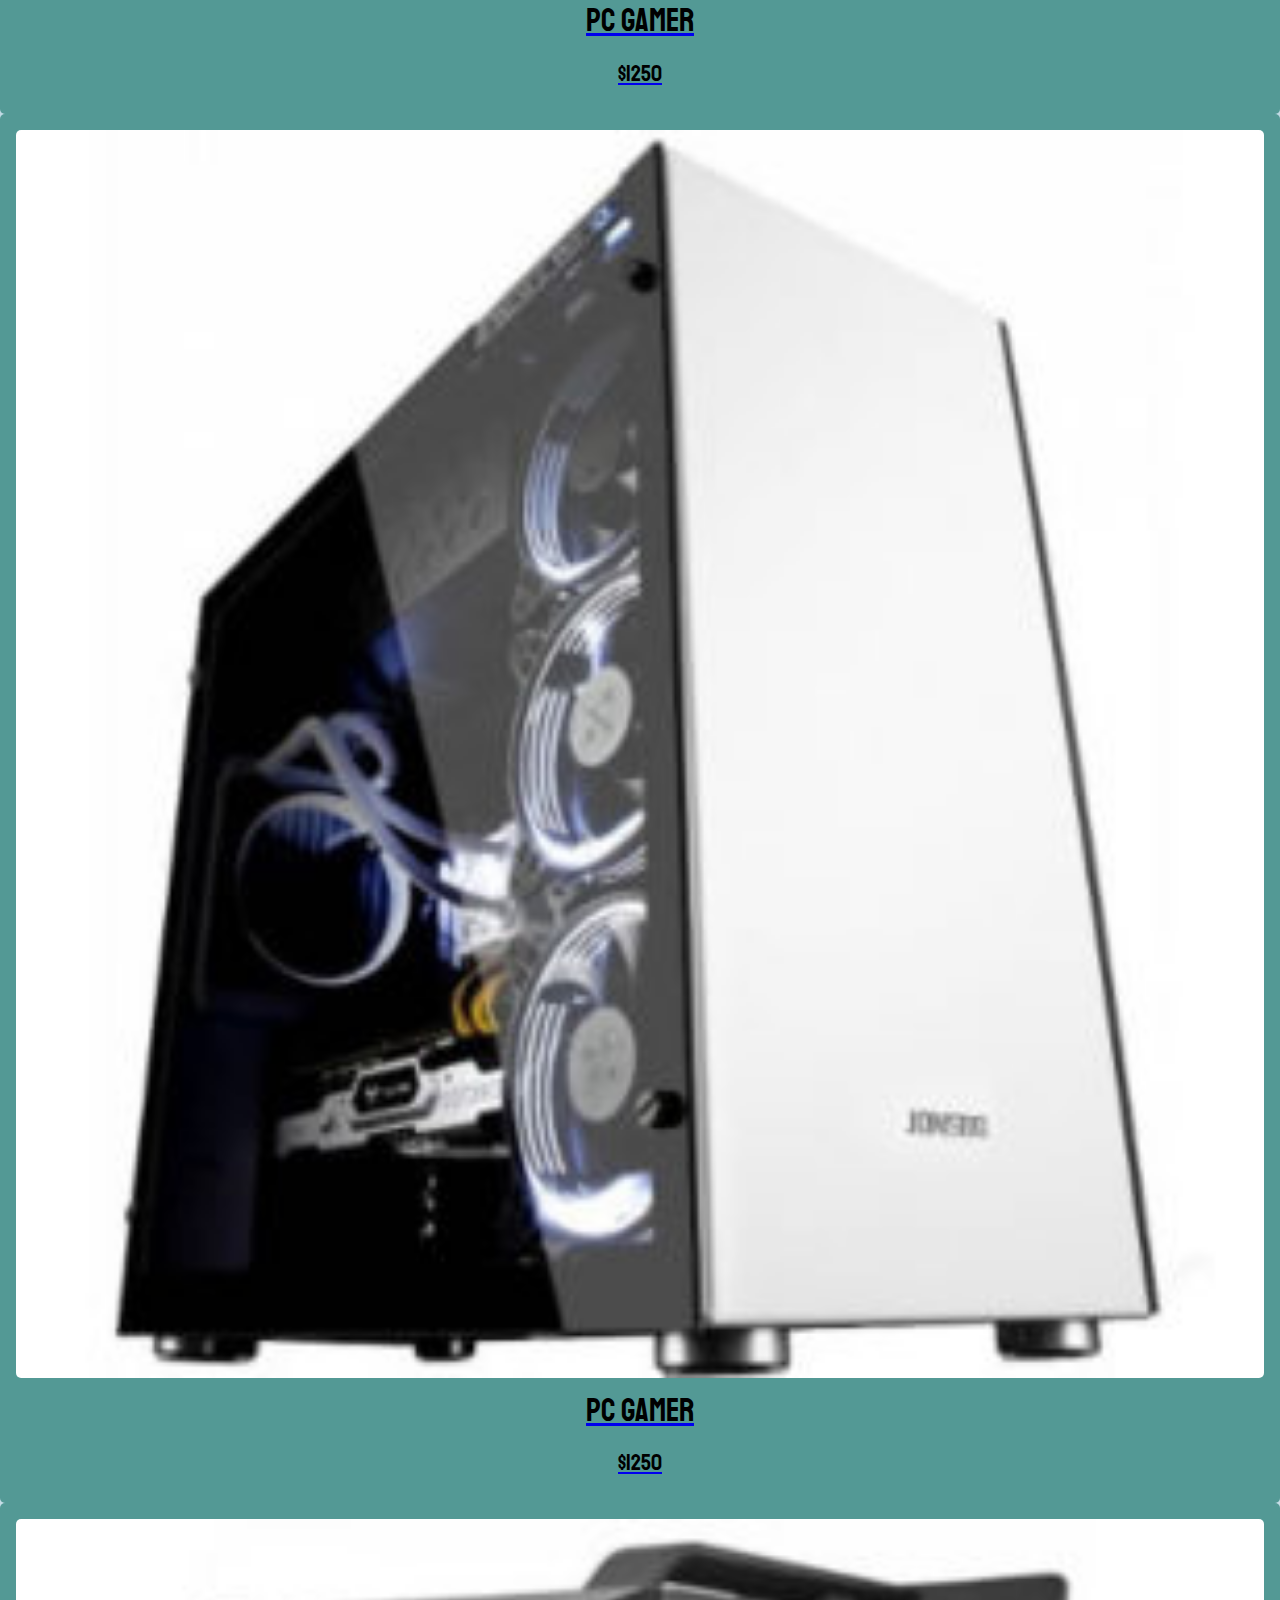
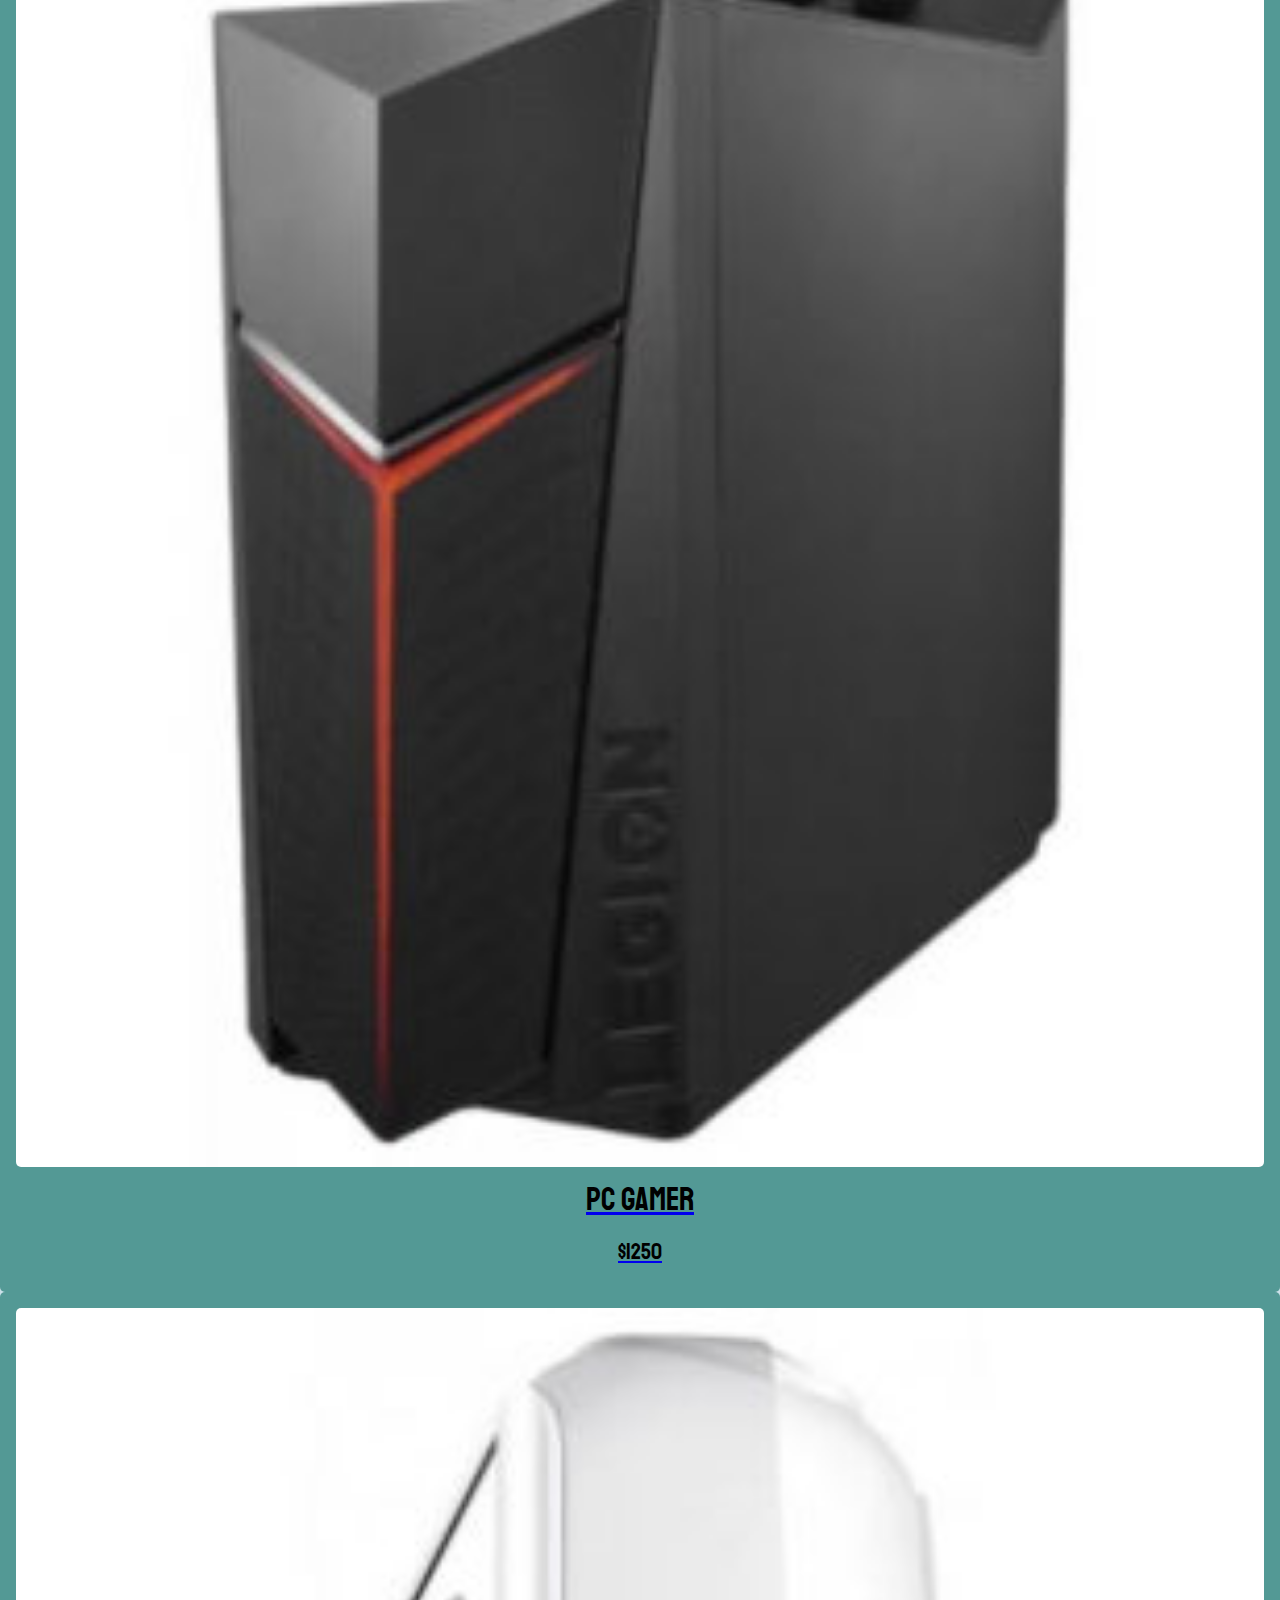
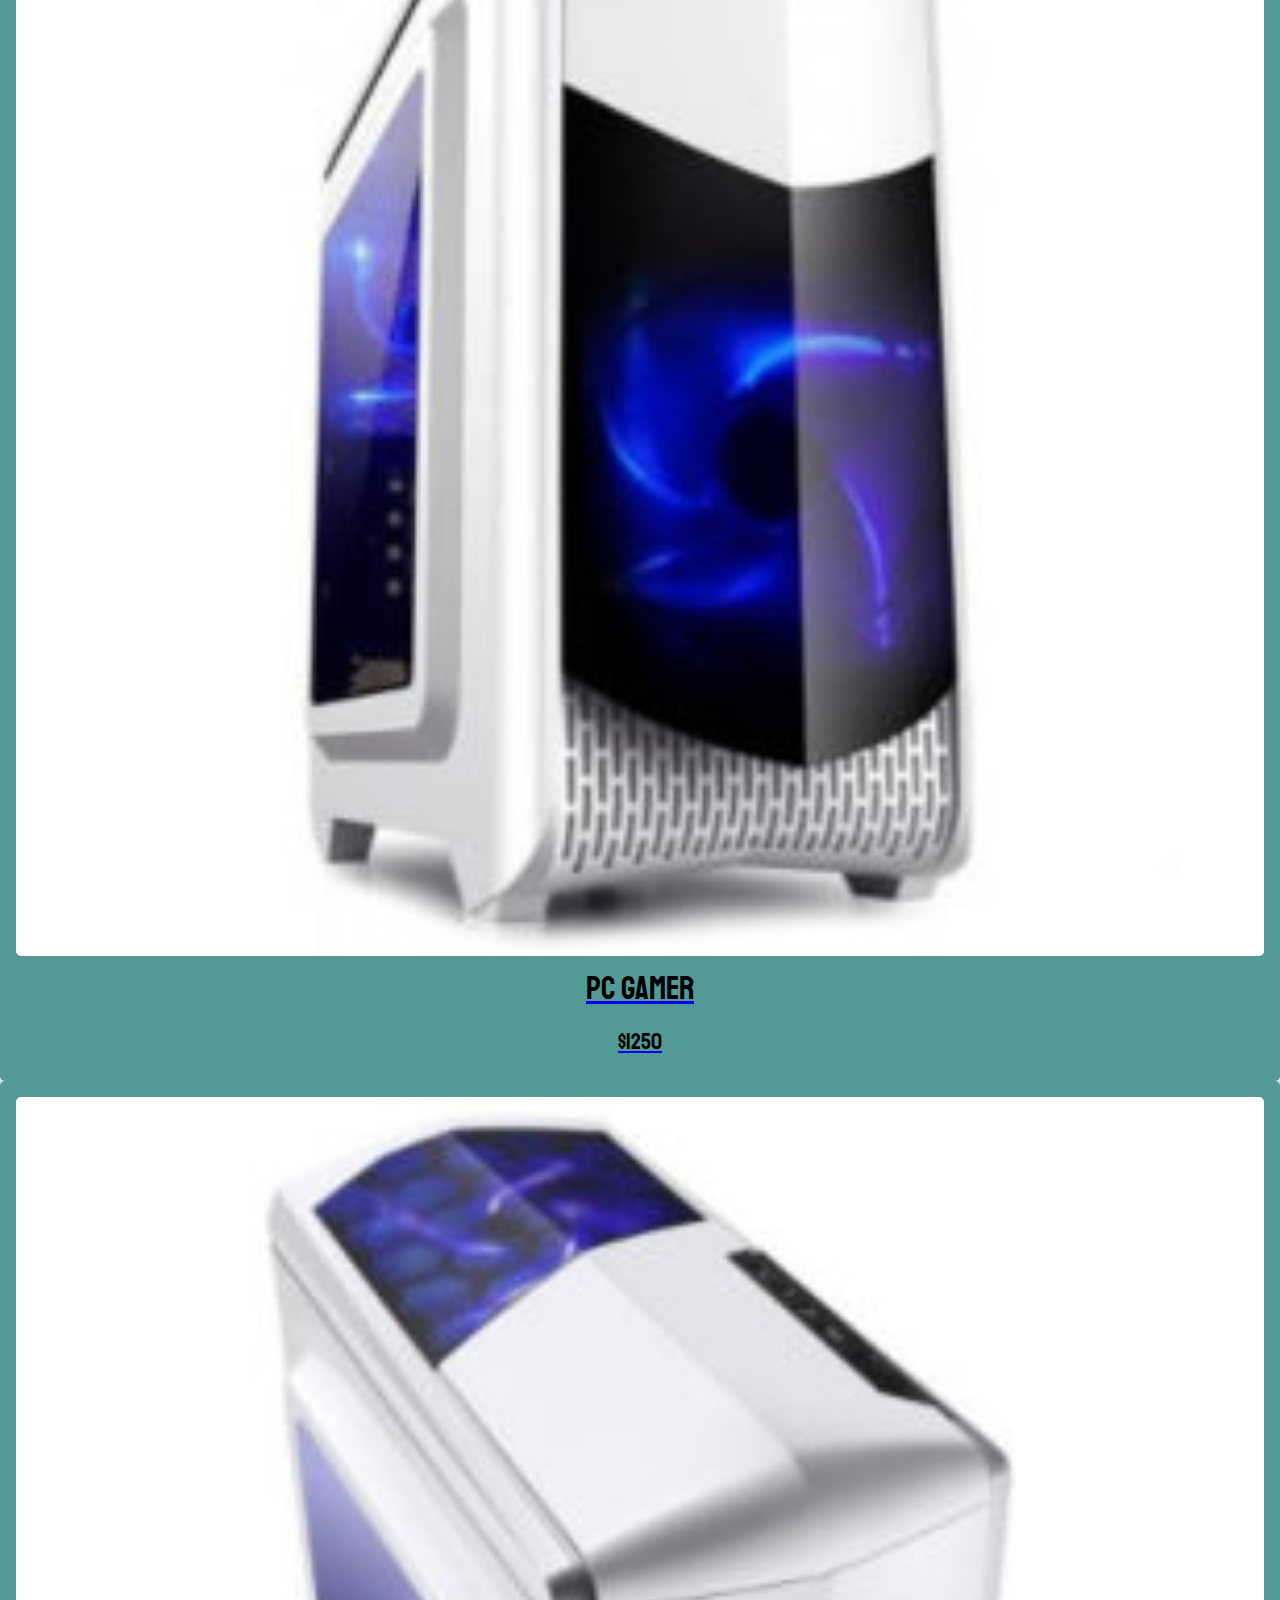
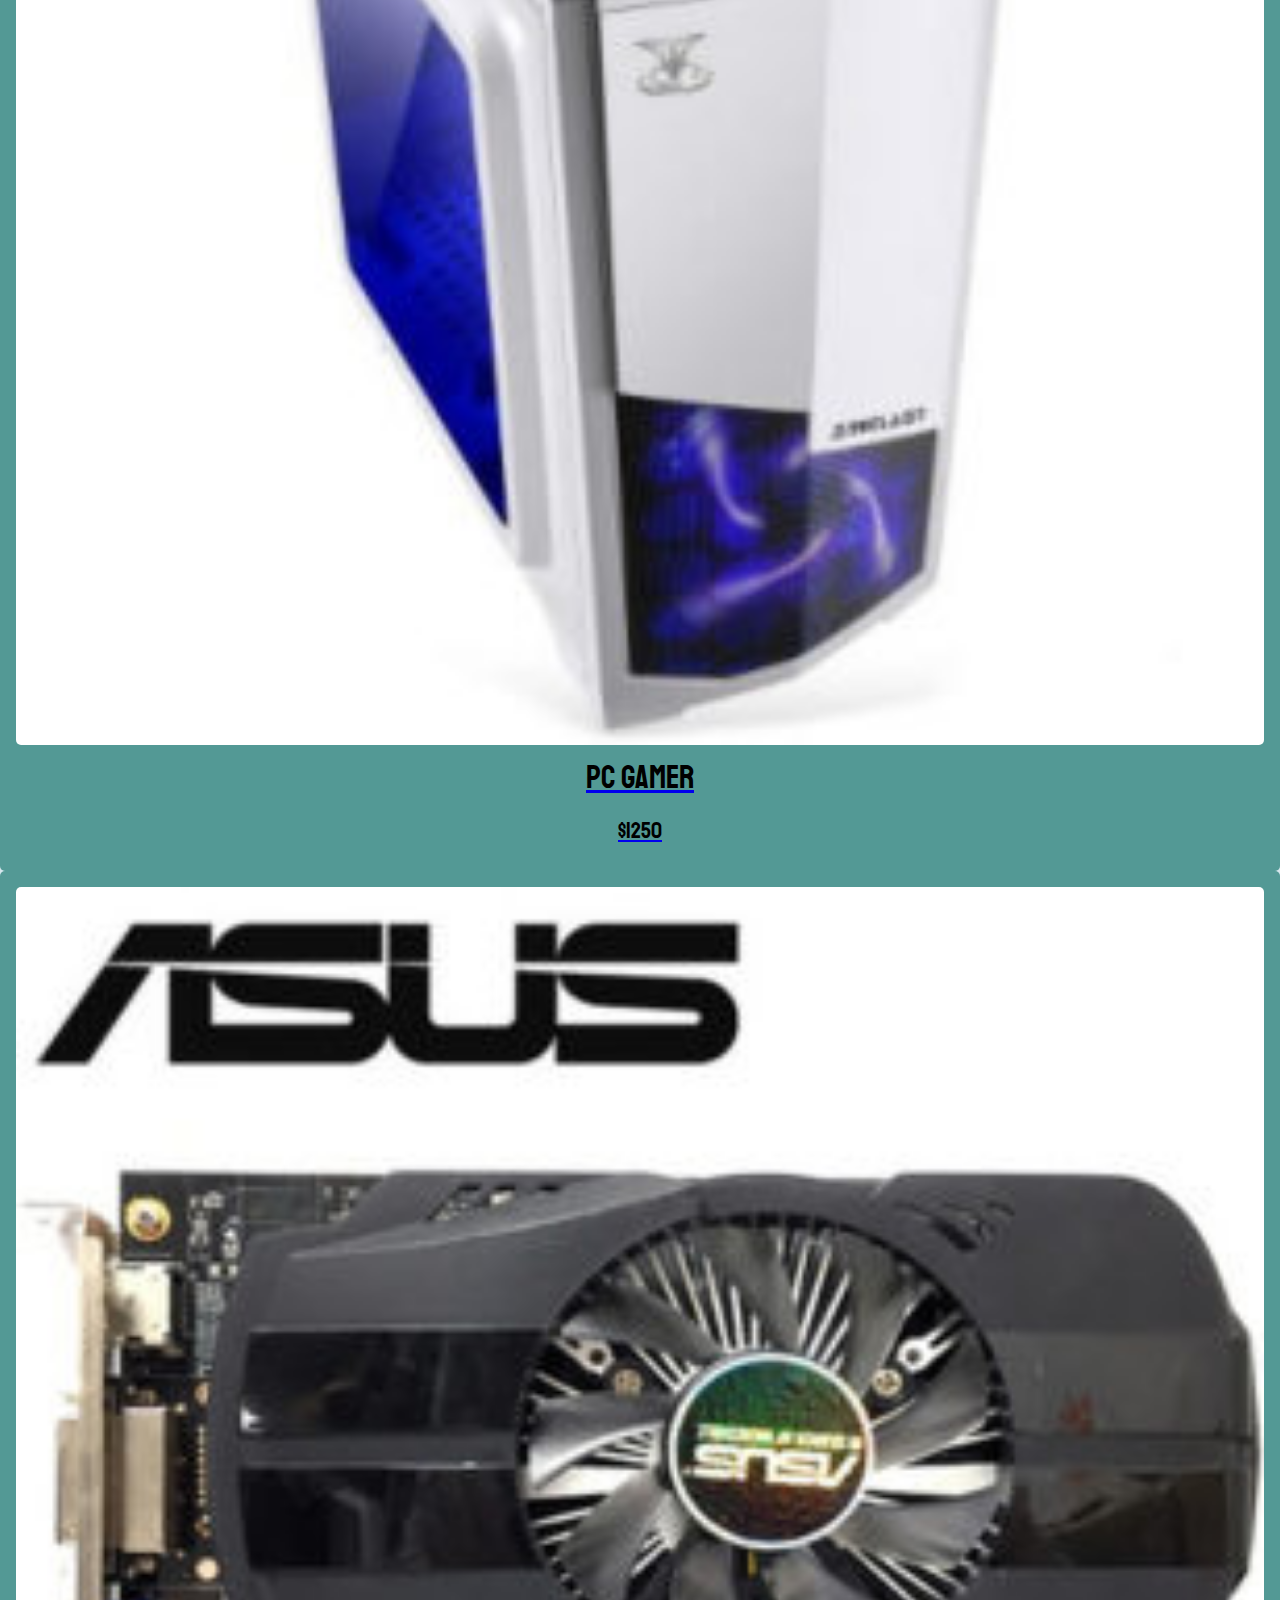
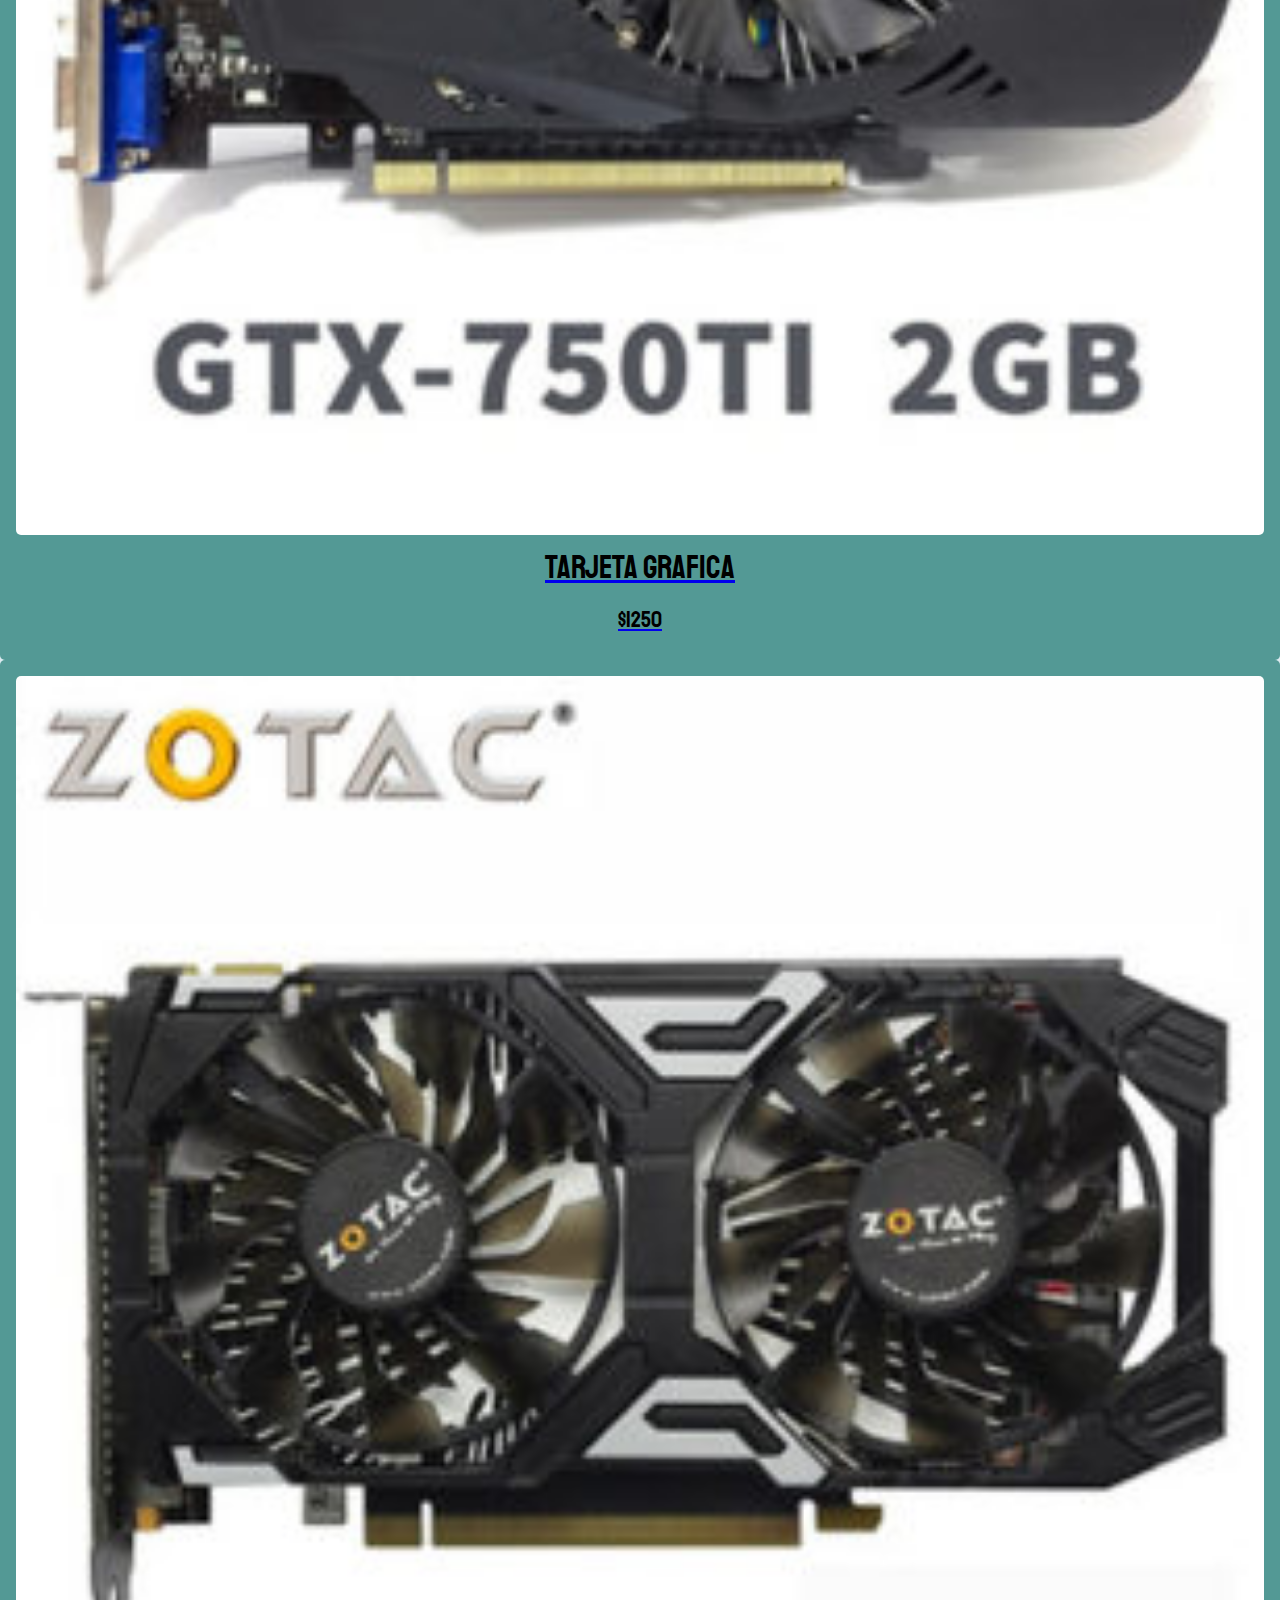
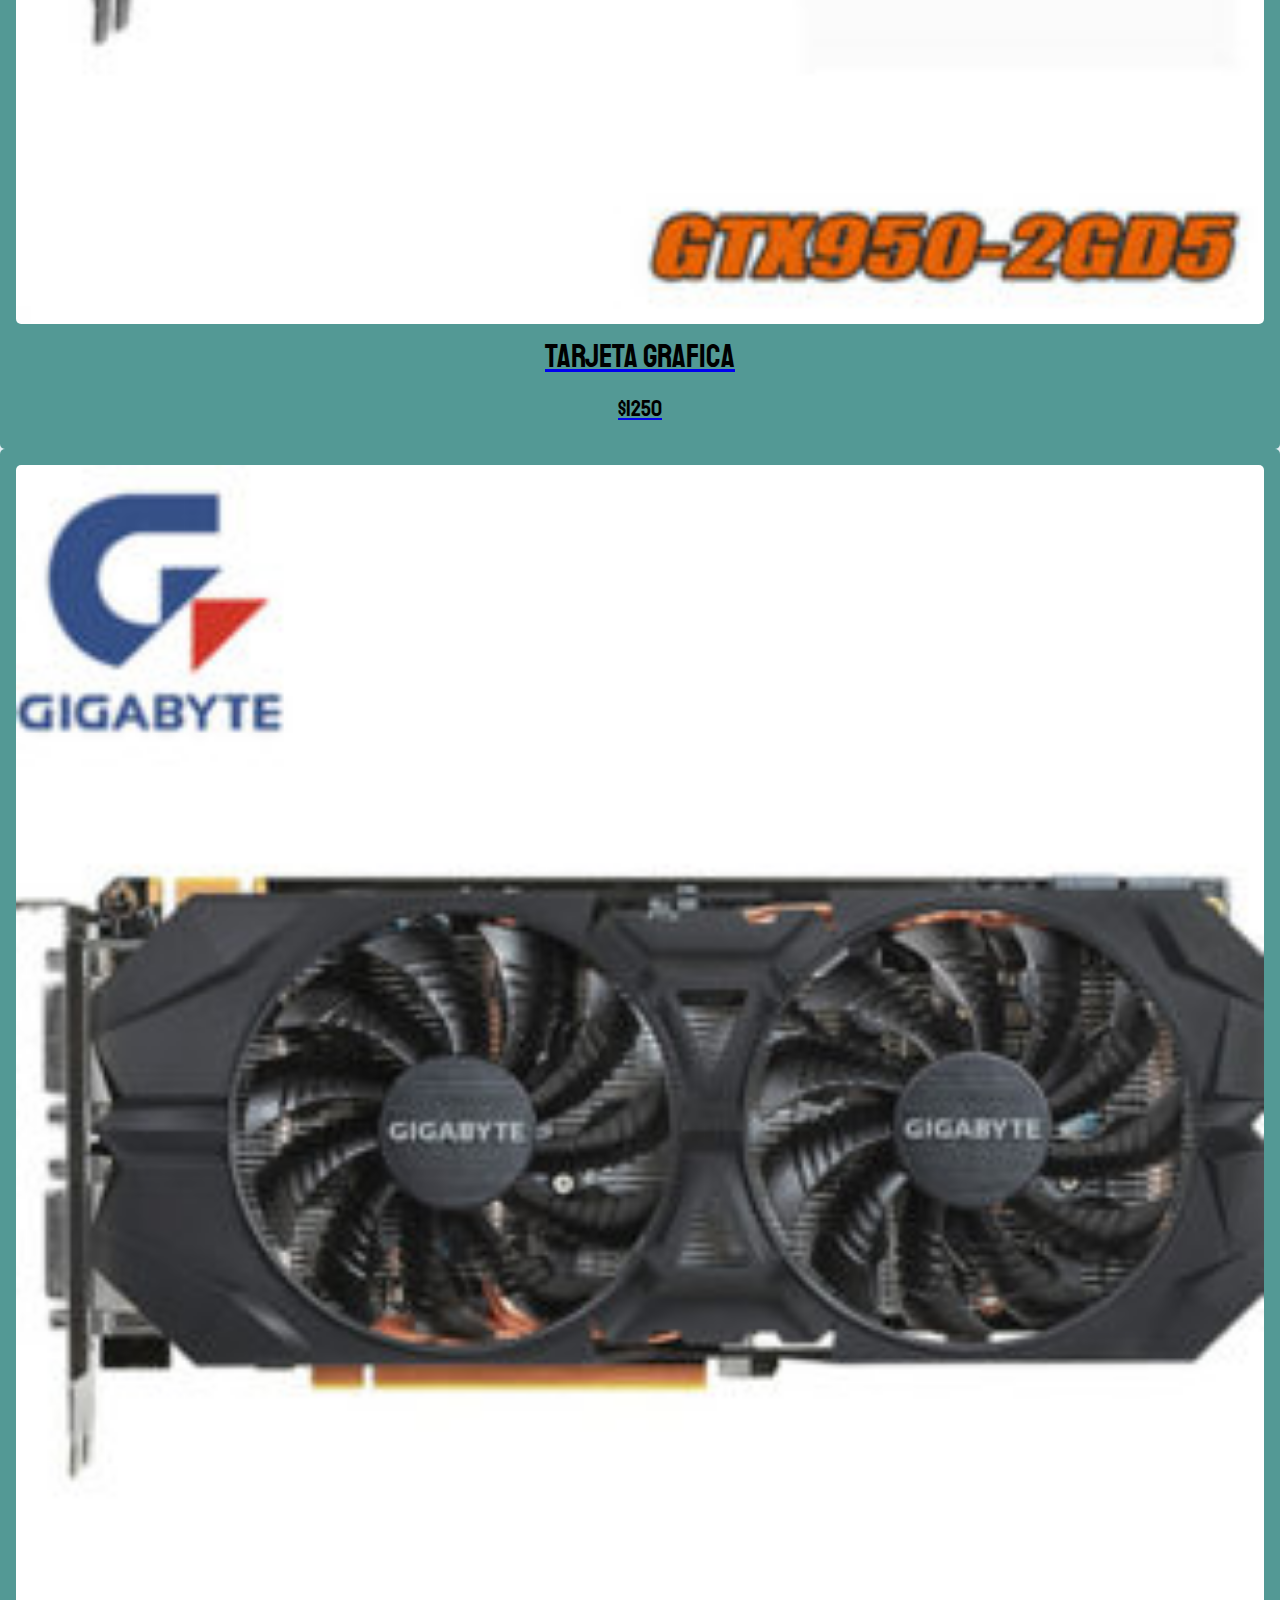
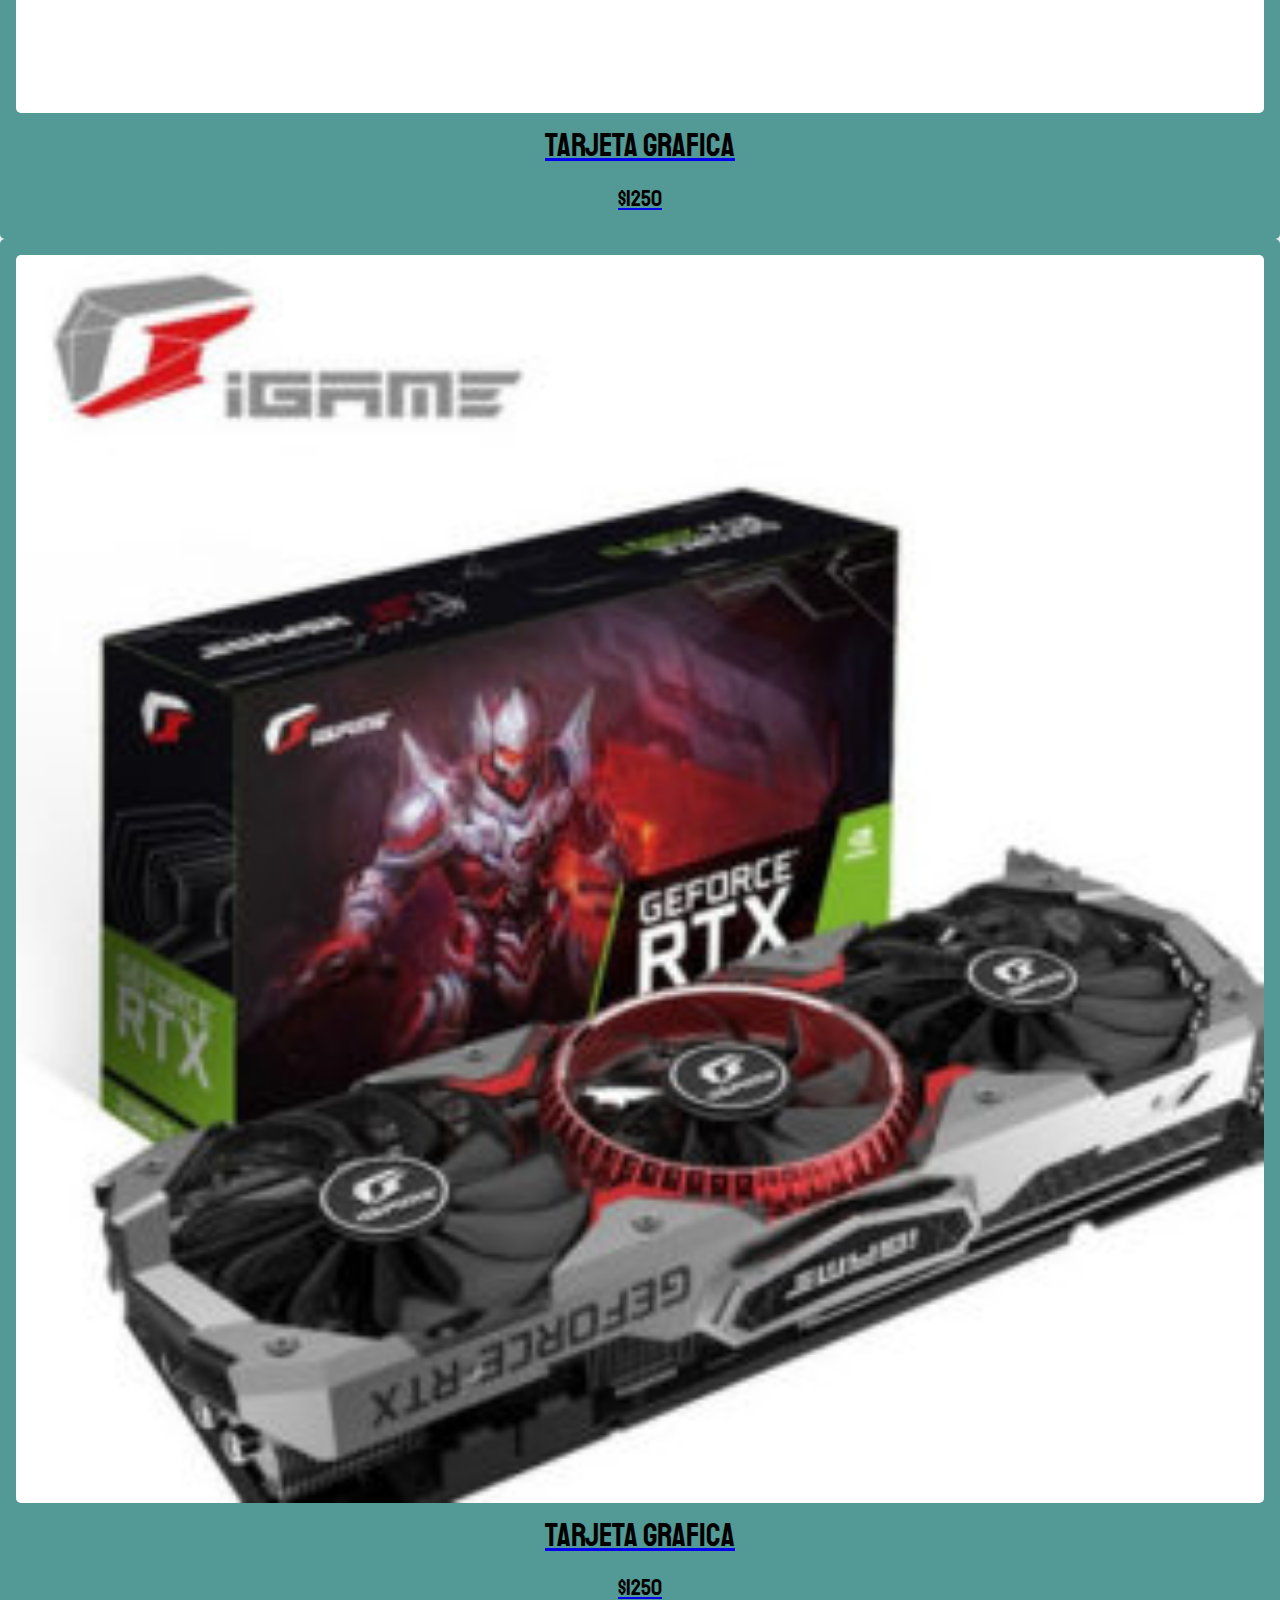
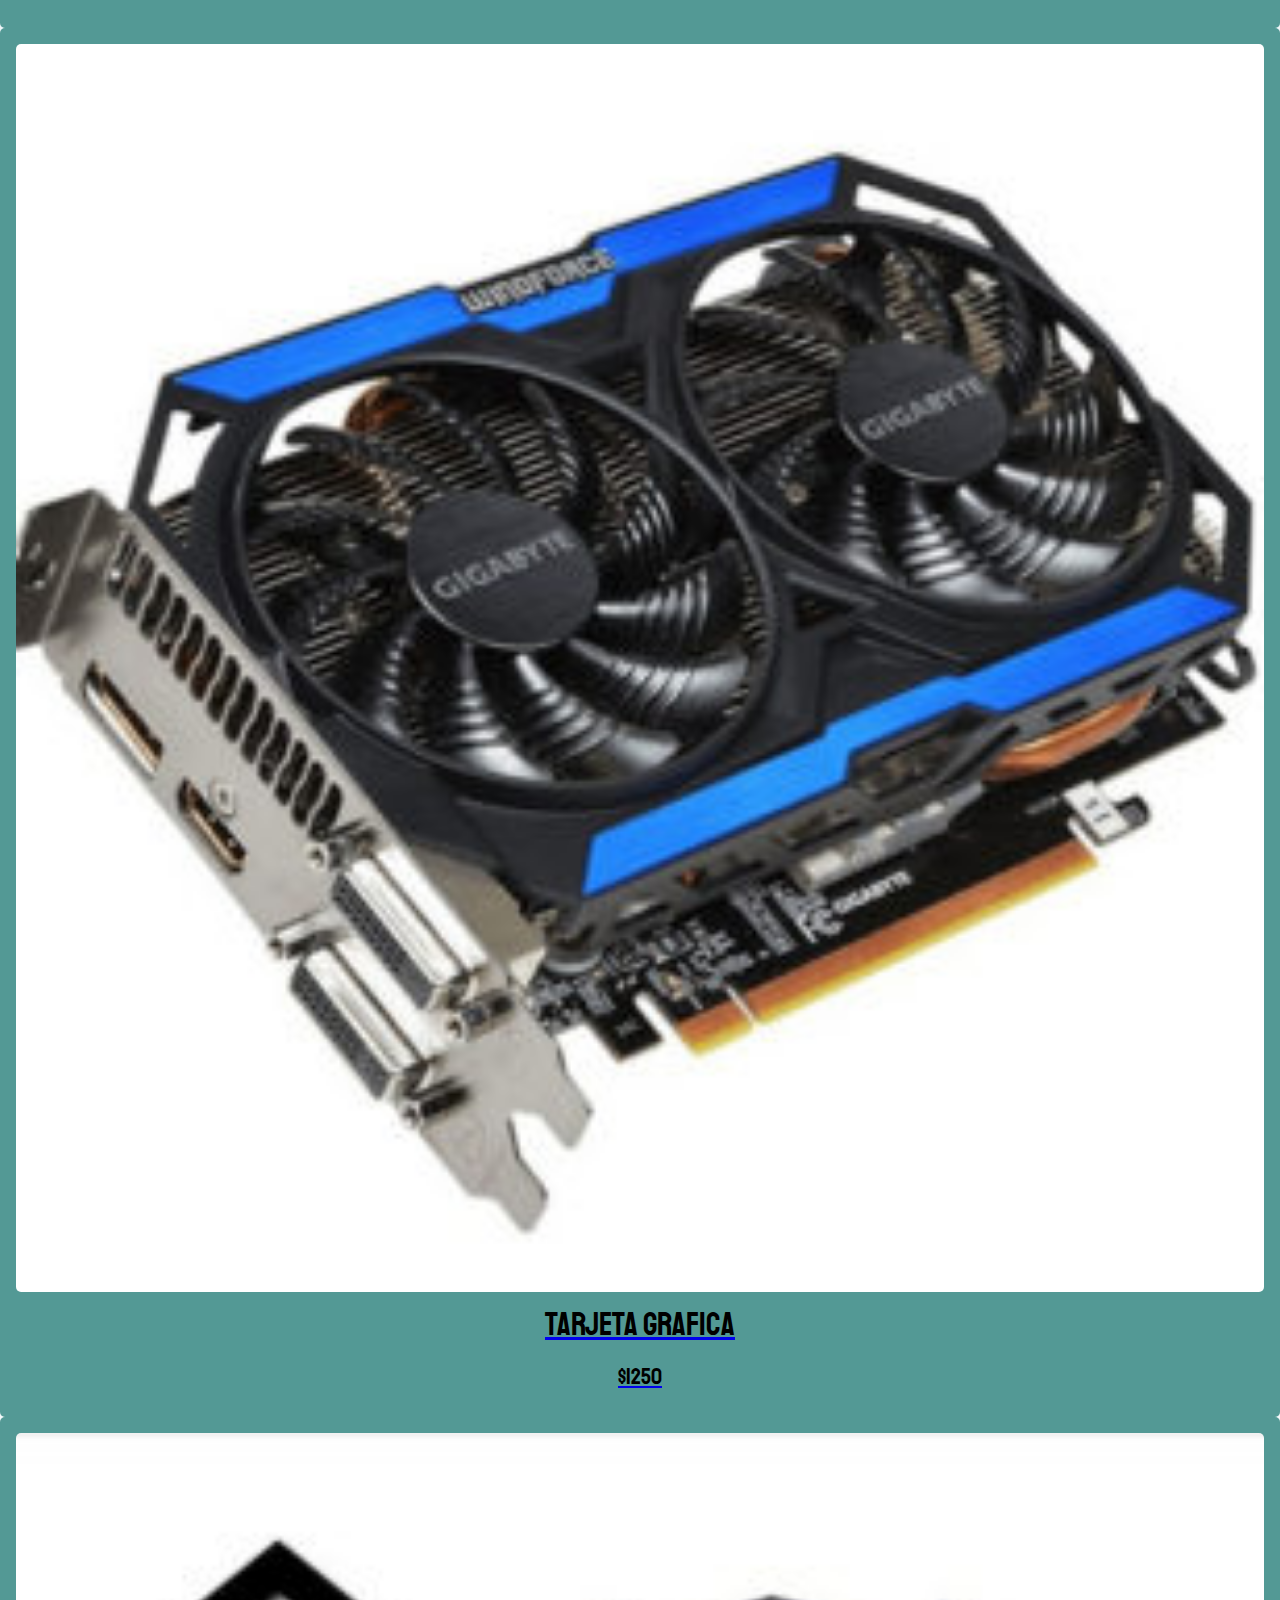
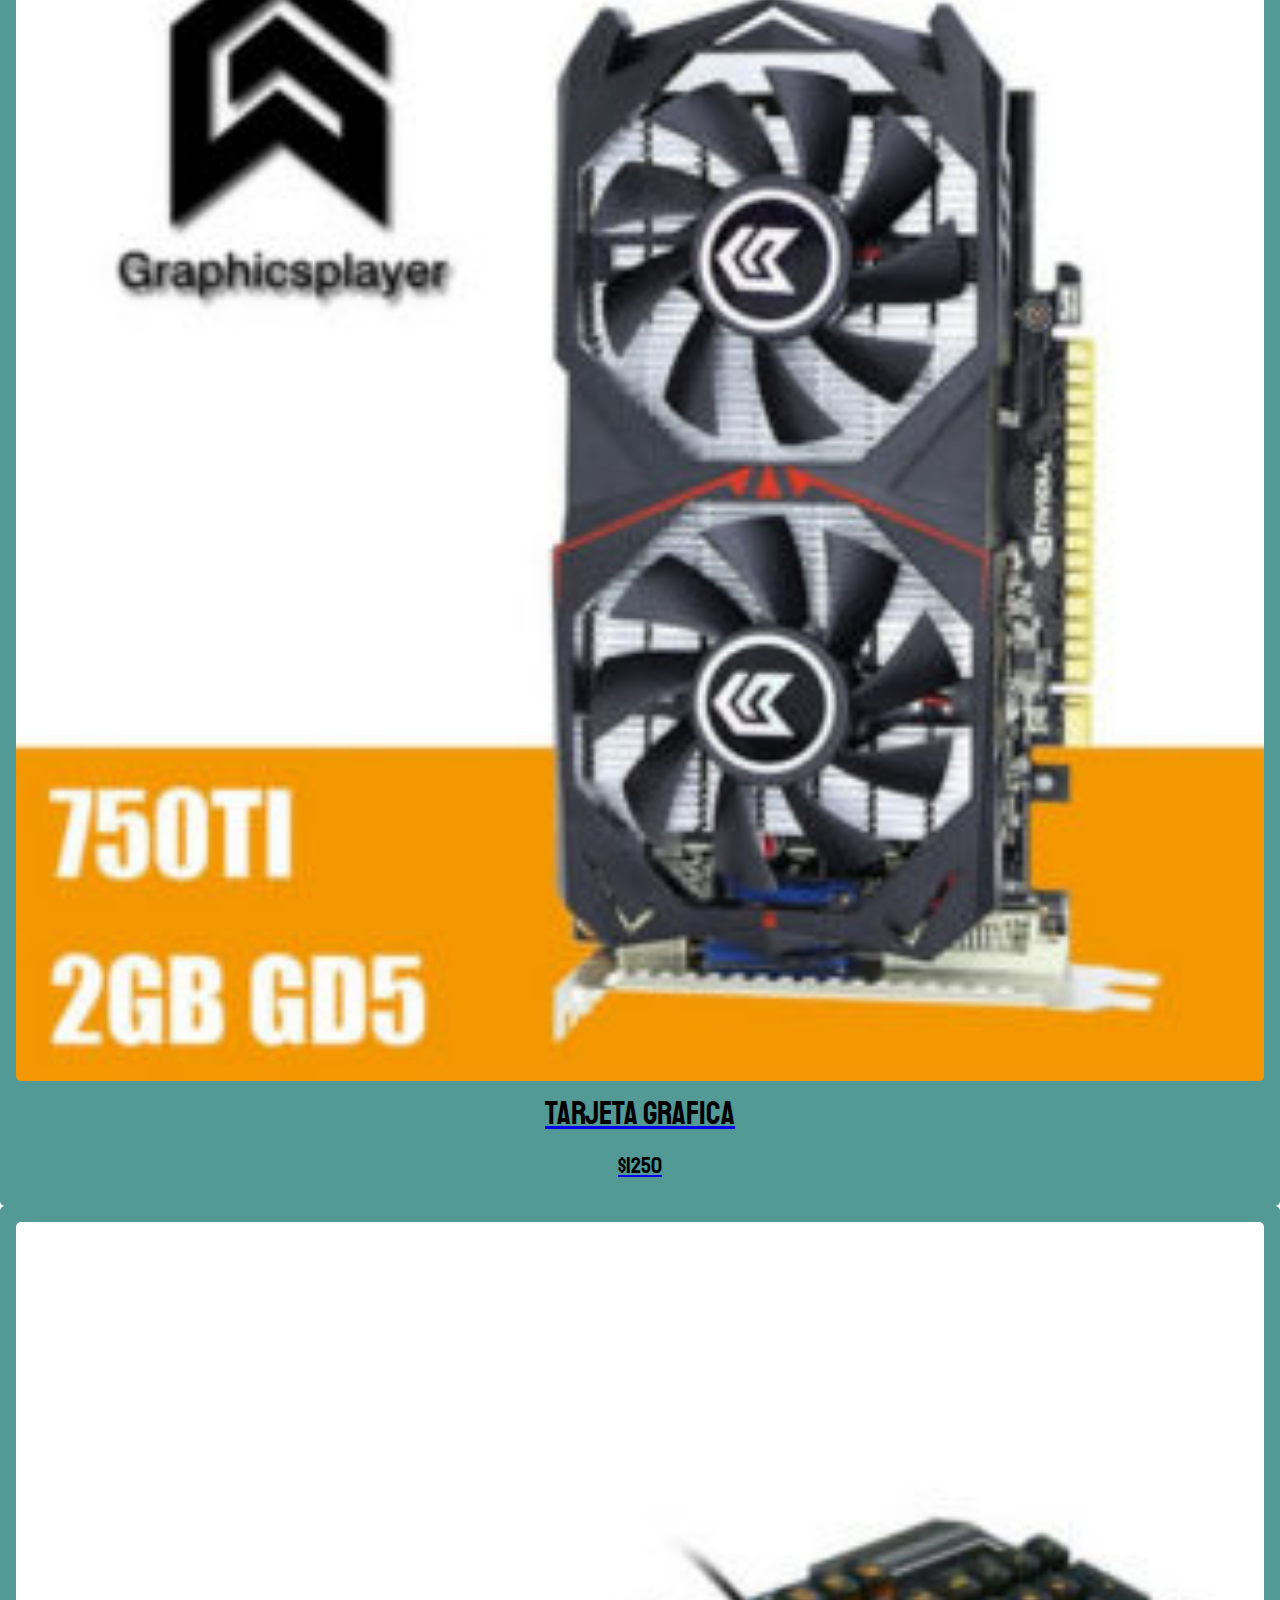
==== commit e5735a4c: "Actualizacion" ====
--- a/index.html
+++ b/index.html
@@ -2,230 +2,233 @@
 <html lang="en">
 
 <head>
-    <meta charset="UTF-8">
-    <meta name="viewport" content="width=device-width, initial-scale=1.0">
-    <title>ZeroStore</title>
-    <link rel="stylesheet" href="css/normalize.css">
-    <link href="https://fonts.googleapis.com/css2?family=Staatliches&display=swap" rel="stylesheet">
-    <link href="https://fonts.googleapis.com/css?family=Krub:400,700" rel="stylesheet">
-    <link rel="stylesheet" href="css/style.css">
-    <link rel="shortcut icon" href="/img/juegos.png">
-    <link href="https://cdn.jsdelivr.net/npm/bootstrap@5.1.3/dist/css/bootstrap.min.css" rel="stylesheet"
-        integrity="sha384-1BmE4kWBq78iYhFldvKuhfTAU6auU8tT94WrHftjDbrCEXSU1oBoqyl2QvZ6jIW3" crossorigin="anonymous">
-
-</head> 
+  <meta charset="UTF-8">
+  <meta name="viewport" content="width=device-width, initial-scale=1.0">
+  <meta name="description" content="Tienda virtual de hardware de computadoras, componentes gamer y tecnologia.">
+  <title>ZeroStore</title>
+  <meta name="keywords" content="pc gamer medellin, computador gamer portatil, tienda gamer virtual">
+  <meta name="author" content="Jose Zapata.">
+  <link rel="stylesheet" href="css/normalize.css">
+  <link href="https://fonts.googleapis.com/css2?family=Staatliches&display=swap" rel="stylesheet">
+  <link href="https://fonts.googleapis.com/css?family=Krub:400,700" rel="stylesheet">
+  <link rel="stylesheet" href="css/style.css">
+  <link rel="shortcut icon" href="/img/juegos.png">
+  <link href="https://cdn.jsdelivr.net/npm/bootstrap@5.1.3/dist/css/bootstrap.min.css" rel="stylesheet" integrity="sha384-1BmE4kWBq78iYhFldvKuhfTAU6auU8tT94WrHftjDbrCEXSU1oBoqyl2QvZ6jIW3" crossorigin="anonymous">
+
+</head>
+
 <body>
-    <!-- Header y barra de navegacion principal  -->
-    <header>
-        <nav class="navbar navbar-expand-md fixed-top navbar-dark" style="background:#539995 !important">
-            <div class="container-fluid">
-                <a class="navbar-brand" href="/index.html">ZeroStore</a>
-                <button class="navbar-toggler" type="button" data-bs-toggle="collapse" data-bs-target="#navbarCollapse"
-                    aria-controls="navbarCollapse" aria-expanded="false" aria-label="Toggle navigation">
-                    <span class="navbar-toggler-icon"></span>
-                </button>
-                <div class="collapse navbar-collapse" id="navbarCollapse">
-                    <ul class="navbar-nav me-auto mb-2 mb-md-0">
-                        <div class="nav-item">
-                            <a class="nav-link active" aria-current="page" href="/index.html">Tienda</a>
-                        </div>
-                        <div class="nav-item">
-                            <a class="nav-link" href="/pages/nosotros.html">Nosotros</a>
-                        </div>
-                        <div class="nav-item">
-                            <a class="nav-link" href="/pages/contacto.html">Contacto</a>
-                        </div>
-                    </ul>
-                    <form class="d-flex">
-                        <input class="form-control me-2" type="search" placeholder="Buscar" aria-label="Buscar">
-                        <button class="btn btn-outline-success" type="submit">Buscar</button>
-                    </form>
-                </div>
-            </div>
-        </nav>
-    </header>
-    <!-- Header y barra de navegacion principal  -->
-    
-    <!-- Barra de navegacion secundaria  -->
-    <br>
-    <main class="container-fluid mt-5">
-        <h1>Nuestros Productos</h1>
-        <nav class="navegacion">
-            <ul class="navbar">
-                <li class="nav-item">
-                    <a class="text-decoration-none navegacion__enlace nav-link " href="/pages/gamer.html">Gamer</a>
-                </li>
-                <li class="nav-item">
-                    <a class="text-decoration-none navegacion__enlace nav-link " href="/pages/combos.html">Combos</a>
-                </li>
-                <li class="nav-item">
-                    <a class="text-decoration-none navegacion__enlace nav-link "
-                        href="/pages/tarjetas.html">Tarjetas</a>
-                    </d>
-                <li class="nav-item">
-                    <a class="text-decoration-none navegacion__enlace nav-link " href="/pages/chasis.html">Chasis</a>
-                </li>
-            </ul>
-        </nav>
-        <!-- FIN de barra de navegacion secundaria  -->
-
-        <!-- Informacion de producto  -->
-        <div class="container-fluid mt-3">
-            <div class="row justify-content-around">
-                <div class="producto col-md-3 mb-3 me-1 col-12 ">
-                    <a class="text-decoration-none" href="/pages/producto.html">
-                        <img class="producto__imagen" src="/img/20170916180905_95113.jpg" alt="imagen producto">
-                        <div class="producto__informacion">
-                            <p class="producto__nombre">PC GAMER</p>
-                            <p class="producto__precio">$1250</p>
-                        </div>
-                    </a>
-                </div>
-                <!-- FIN de informacion de producto  -->
-
-                <!-- Informacion de producto  -->
-                <div class="producto col-md-3 mb-3 me-1 col-12">
-                    <a class="text-decoration-none" href="/pages/producto.html">
-                        <img class="producto__imagen" src="/img/PC-gamer-3-300x300.jpg" alt="imagen producto">
-                        <div class="producto__informacion">
-                            <p class="producto__nombre">PC GAMER</p>
-                            <p class="producto__precio">$1250</p>
-                        </div>
-                    </a>
-                </div>
-                <!-- FIN de informacion de producto  -->
-
-                <!-- Informacion de producto  -->
-                <div class="producto col-md-3 mb-3 me-1 col-12">
-                    <a class="text-decoration-none" href="/pages/producto.html">
-                        <img class="producto__imagen" src="/img/PC-gamer-4-300x300.jpg" alt="imagen producto">
-                        <div class="producto__informacion">
-                            <p class="producto__nombre">PC GAMER</p>
-                            <p class="producto__precio">$1250</p>
-                        </div>
-                    </a>
-                </div>
-                <!-- FIN de informacion de producto  -->
-
-                <!-- Informacion de producto  -->
-                <div class="producto col-md-3 mb-3 me-1 col-12">
-                    <a class="text-decoration-none" href="/pages/producto.html">
-                        <img class="producto__imagen" src="/img/PC-gamer-5-300x300.jpg" alt="imagen producto">
-                        <div class="producto__informacion">
-                            <p class="producto__nombre">PC GAMER</p>
-                            <p class="producto__precio">$1250</p>
-                        </div>
-                    </a>
-                </div>
-                <!-- FIN de informacion de producto  -->
-
-                <!-- Informacion de producto  -->
-                <div class="producto col-md-3 mb-3 me-1 col-12">
-                    <a class="text-decoration-none" href="/pages/producto.html">
-                        <img class="producto__imagen" src="/img/PC-gamer-6-300x300.jpg" alt="imagen producto">
-                        <div class="producto__informacion">
-                            <p class="producto__nombre">PC GAMER</p>
-                            <p class="producto__precio">$1250</p>
-                        </div>
-                    </a>
-                </div>
-                <!-- FIN de informacion de producto  -->
-
-                <!-- Informacion de producto  -->
-                <div class="producto col-md-3 mb-3 me-1 col-12">
-                    <a class="text-decoration-none" href="/pages/producto.html">
-                        <img class="producto__imagen" src="/img/tarjeta-grafica-1-300x300.jpg" alt="imagen producto">
-                        <div class="producto__informacion">
-                            <p class="producto__nombre">TARJETA GRAFICA</p>
-                            <p class="producto__precio">$1250</p>
-                        </div>
-                    </a>
-                </div>
-                <!-- FIN de informacion de producto  -->
-
-                <!-- Informacion de producto  -->
-                <div class="producto col-md-3 mb-3 me-1 col-12">
-                    <a class="text-decoration-none" href="/pages/producto.html">
-                        <img class="producto__imagen" src="/img/tarjeta-grafica-2-300x300.jpg" alt="imagen producto">
-                        <div class="producto__informacion">
-                            <p class="producto__nombre">TARJETA GRAFICA</p>
-                            <p class="producto__precio">$1250</p>
-                        </div>
-                    </a>
-                </div>
-                <!-- FIN de informacion de producto  -->
-
-                <!-- Informacion de producto  -->
-                <div class="producto col-md-3 mb-3 me-1 col-12">
-                    <a class="text-decoration-none" href="/pages/producto.html">
-                        <img class="producto__imagen" src="/img/tarjeta-grafica-3-300x300.jpg" alt="imagen producto">
-                        <div class="producto__informacion">
-                            <p class="producto__nombre">TARJETA GRAFICA</p>
-                            <p class="producto__precio">$1250</p>
-                        </div>
-                    </a>
-                </div>
-                <!-- FIN de informacion de producto  -->
-
-                <!-- Informacion de producto  -->
-                <div class="producto col-md-3 mb-3 me-1 col-12">
-                    <a class="text-decoration-none" href="/pages/producto.html">
-                        <img class="producto__imagen" src="/img/tarjeta-grafica-4-300x300.jpg" alt="imagen producto">
-                        <div class="producto__informacion">
-                            <p class="producto__nombre">TARJETA GRAFICA</p>
-                            <p class="producto__precio">$1250</p>
-                        </div>
-                    </a>
-                </div>
-                <!-- FIN de informacion de producto  -->
-
-                <!-- Informacion de producto  -->
-                <div class="producto col-md-3 mb-3 me-1 col-12">
-                    <a class="text-decoration-none" href="/pages/producto.html">
-                        <img class="producto__imagen" src="/img/tarjeta-grafica-5-300x300.jpg" alt="imagen producto">
-                        <div class="producto__informacion">
-                            <p class="producto__nombre">TARJETA GRAFICA</p>
-                            <p class="producto__precio">$1250</p>
-                        </div>
-                    </a>
-                </div>
-                <!-- FIN de informacion de producto  -->
-
-                <!-- Informacion de producto  -->
-                <div class="producto col-md-3 mb-3 me-1 col-12">
-                    <a class="text-decoration-none" href="/pages/producto.html">
-                        <img class="producto__imagen" src="/img/tarjeta-grafica-6-300x300.jpg" alt="imagen producto">
-                        <div class="producto__informacion">
-                            <p class="producto__nombre">TARJETA GRAFICA</p>
-                            <p class="producto__precio">$1250</p>
-                        </div>
-                    </a>
-                </div>
-                <!-- Informacion de producto  -->
-                <div class="producto col-md-3 mb-3 me-1 col-12">
-                    <a class="text-decoration-none" href="/pages/producto.html">
-                        <img class="producto__imagen" src="/img/teclado-gamer6-300x300.jpg" alt="imagen producto">
-                        <div class="producto__informacion">
-                            <p class="producto__nombre">COMBO</p>
-                            <p class="producto__precio">$1250</p>
-                        </div>
-                    </a>
-                </div>
-            </div>
-        </div>
-    </main>
-    <!-- Footer  -->
-    <footer class="footer">
-        <p>Jose Zapata - Todos los derechos reservados 2025.</p>
-    </footer>
-    <!--FIN Footer  -->
-    <script src="https://cdnjs.cloudflare.com/ajax/libs/jquery/3.6.0/jquery.min.js"
-        integrity="sha512-894YE6QWD5I59HgZOGReFYm4dnWc1Qt5NtvYSaNcOP+u1T9qYdvdihz0PPSiiqn/+/3e7Jo4EaG7TubfWGUrMQ=="
-        crossorigin="anonymous" referrerpolicy="no-referrer"></script>
-    <script src="https://cdn.jsdelivr.net/npm/bootstrap@5.1.3/dist/js/bootstrap.bundle.min.js"
-        integrity="sha384-ka7Sk0Gln4gmtz2MlQnikT1wXgYsOg+OMhuP+IlRH9sENBO0LRn5q+8nbTov4+1p"
-        crossorigin="anonymous"></script>
+  <!-- Header y barra de navegacion principal  -->
+  <header>
+    <nav class="navbar navbar-expand-md fixed-top navbar-dark" style="background:#539995 !important">
+      <!-- Reloj para añadir -->
+      <!-- <div class="cleanslate w24tz-current-time w24tz-middle"
+            style="display: inline-block !important; visibility: hidden !important; min-width:300px !important; min-height:145px !important;">
+            <p><a href="//24timezones.com/Bogot%C3%A1/hora" style="text-decoration: none" class="clock24"
+                    id="tz24-1641249993-c141-eyJob3VydHlwZSI6MTIsInNob3dkYXRlIjoiMSIsInNob3dzZWNvbmRzIjoiMCIsImNvbnRhaW5lcl9pZCI6ImNsb2NrX2Jsb2NrX2NiNjFkMzdjYzk5NzI5ZiIsInR5cGUiOiJkYiIsImxhbmciOiJlcyJ9"
+                    title="hora de Bogotá" target="_blank" rel="nofollow">Bogotá</a></p>
+            <div id="clock_block_cb61d37cc99729f"></div> -->
+      </div>
+      <div class="container-fluid">
+        <a class="navbar-brand" href="/index.html">ZeroStore</a>
+        <button class="navbar-toggler" type="button" data-bs-toggle="collapse" data-bs-target="#navbarCollapse" aria-controls="navbarCollapse" aria-expanded="false" aria-label="Toggle navigation">
+          <span class="navbar-toggler-icon"></span>
+        </button>
+        <div class="collapse navbar-collapse" id="navbarCollapse">
+          <ul class="navbar-nav me-auto mb-2 mb-md-0">
+            <div class="nav-item">
+              <a class="nav-link active" aria-current="page" href="/index.html">Tienda</a>
+            </div>
+            <div class="nav-item">
+              <a class="nav-link" href="/pages/nosotros.html">Nosotros</a>
+            </div>
+            <div class="nav-item">
+              <a class="nav-link" href="/pages/contacto.html">Contacto</a>
+            </div>
+          </ul>
+          <form class="d-flex">
+            <input class="form-control me-2" type="search" placeholder="Buscar" aria-label="Buscar">
+            <button class="btn btn-outline-success" type="submit">Buscar</button>
+          </form>
+        </div>
+      </div>
+    </nav>
+  </header>
+  <!-- Header y barra de navegacion principal  -->
+
+  <!-- Barra de navegacion secundaria  -->
+  <br>
+  <main class="container-fluid mt-5">
+    <h1>Nuestros Productos</h1>
+    <nav class="navegacion">
+      <ul class="navbar">
+        <li class="nav-item">
+          <a class="text-decoration-none navegacion__enlace nav-link " href="/pages/gamer.html">Gamer</a>
+        </li>
+        <li class="nav-item">
+          <a class="text-decoration-none navegacion__enlace nav-link " href="/pages/combos.html">Combos</a>
+        </li>
+        
+        </li>
+      </ul>
+    </nav>
+    <!-- FIN de barra de navegacion secundaria  -->
+
+    <!-- Informacion de producto  -->
+    <div class="container-fluid mt-3">
+      <div class="row justify-content-around">
+        <div class="producto col-md-3 mb-3 me-1 col-12 ">
+          <a class="text-decoration-none" href="/pages/producto.html">
+            <img class="producto__imagen" src="/img/20170916180905_95113.jpg" alt="imagen producto">
+            <div class="producto__informacion">
+              <p class="producto__nombre">PC GAMER</p>
+              <p class="producto__precio">$1250</p>
+            </div>
+          </a>
+        </div>
+        <!-- FIN de informacion de producto  -->
+
+        <!-- Informacion de producto  -->
+        <div class="producto col-md-3 mb-3 me-1 col-12">
+          <a class="text-decoration-none" href="/pages/producto.html">
+            <img class="producto__imagen" src="/img/PC-gamer-3-300x300.jpg" alt="imagen producto">
+            <div class="producto__informacion">
+              <p class="producto__nombre">PC GAMER</p>
+              <p class="producto__precio">$1250</p>
+            </div>
+          </a>
+        </div>
+        <!-- FIN de informacion de producto  -->
+
+        <!-- Informacion de producto  -->
+        <div class="producto col-md-3 mb-3 me-1 col-12">
+          <a class="text-decoration-none" href="/pages/producto.html">
+            <img class="producto__imagen" src="/img/PC-gamer-4-300x300.jpg" alt="imagen producto">
+            <div class="producto__informacion">
+              <p class="producto__nombre">PC GAMER</p>
+              <p class="producto__precio">$1250</p>
+            </div>
+          </a>
+        </div>
+        <!-- FIN de informacion de producto  -->
+
+        <!-- Informacion de producto  -->
+        <div class="producto col-md-3 mb-3 me-1 col-12">
+          <a class="text-decoration-none" href="/pages/producto.html">
+            <img class="producto__imagen" src="/img/PC-gamer-5-300x300.jpg" alt="imagen producto">
+            <div class="producto__informacion">
+              <p class="producto__nombre">PC GAMER</p>
+              <p class="producto__precio">$1250</p>
+            </div>
+          </a>
+        </div>
+        <!-- FIN de informacion de producto  -->
+
+        <!-- Informacion de producto  -->
+        <div class="producto col-md-3 mb-3 me-1 col-12">
+          <a class="text-decoration-none" href="/pages/producto.html">
+            <img class="producto__imagen" src="/img/PC-gamer-6-300x300.jpg" alt="imagen producto">
+            <div class="producto__informacion">
+              <p class="producto__nombre">PC GAMER</p>
+              <p class="producto__precio">$1250</p>
+            </div>
+          </a>
+        </div>
+        <!-- FIN de informacion de producto  -->
+
+        <!-- Informacion de producto  -->
+        <div class="producto col-md-3 mb-3 me-1 col-12">
+          <a class="text-decoration-none" href="/pages/producto.html">
+            <img class="producto__imagen" src="/img/tarjeta-grafica-1-300x300.jpg" alt="imagen producto">
+            <div class="producto__informacion">
+              <p class="producto__nombre">TARJETA GRAFICA</p>
+              <p class="producto__precio">$1250</p>
+            </div>
+          </a>
+        </div>
+        <!-- FIN de informacion de producto  -->
+
+        <!-- Informacion de producto  -->
+        <div class="producto col-md-3 mb-3 me-1 col-12">
+          <a class="text-decoration-none" href="/pages/producto.html">
+            <img class="producto__imagen" src="/img/tarjeta-grafica-2-300x300.jpg" alt="imagen producto">
+            <div class="producto__informacion">
+              <p class="producto__nombre">TARJETA GRAFICA</p>
+              <p class="producto__precio">$1250</p>
+            </div>
+          </a>
+        </div>
+        <!-- FIN de informacion de producto  -->
+
+        <!-- Informacion de producto  -->
+        <div class="producto col-md-3 mb-3 me-1 col-12">
+          <a class="text-decoration-none" href="/pages/producto.html">
+            <img class="producto__imagen" src="/img/tarjeta-grafica-3-300x300.jpg" alt="imagen producto">
+            <div class="producto__informacion">
+              <p class="producto__nombre">TARJETA GRAFICA</p>
+              <p class="producto__precio">$1250</p>
+            </div>
+          </a>
+        </div>
+        <!-- FIN de informacion de producto  -->
+
+        <!-- Informacion de producto  -->
+        <div class="producto col-md-3 mb-3 me-1 col-12">
+          <a class="text-decoration-none" href="/pages/producto.html">
+            <img class="producto__imagen" src="/img/tarjeta-grafica-4-300x300.jpg" alt="imagen producto">
+            <div class="producto__informacion">
+              <p class="producto__nombre">TARJETA GRAFICA</p>
+              <p class="producto__precio">$1250</p>
+            </div>
+          </a>
+        </div>
+        <!-- FIN de informacion de producto  -->
+
+        <!-- Informacion de producto  -->
+        <div class="producto col-md-3 mb-3 me-1 col-12">
+          <a class="text-decoration-none" href="/pages/producto.html">
+            <img class="producto__imagen" src="/img/tarjeta-grafica-5-300x300.jpg" alt="imagen producto">
+            <div class="producto__informacion">
+              <p class="producto__nombre">TARJETA GRAFICA</p>
+              <p class="producto__precio">$1250</p>
+            </div>
+          </a>
+        </div>
+        <!-- FIN de informacion de producto  -->
+
+        <!-- Informacion de producto  -->
+        <div class="producto col-md-3 mb-3 me-1 col-12">
+          <a class="text-decoration-none" href="/pages/producto.html">
+            <img class="producto__imagen" src="/img/tarjeta-grafica-6-300x300.jpg" alt="imagen producto">
+            <div class="producto__informacion">
+              <p class="producto__nombre">TARJETA GRAFICA</p>
+              <p class="producto__precio">$1250</p>
+            </div>
+          </a>
+        </div>
+        <!-- Informacion de producto  -->
+        <div class="producto col-md-3 mb-3 me-1 col-12">
+          <a class="text-decoration-none" href="/pages/producto.html">
+            <img class="producto__imagen" src="/img/teclado-gamer6-300x300.jpg" alt="imagen producto">
+            <div class="producto__informacion">
+              <p class="producto__nombre">COMBO</p>
+              <p class="producto__precio">$1250</p>
+            </div>
+          </a>
+        </div>
+      </div>
+    </div>
+  </main>
+  <!-- Footer  -->
+  <footer class="footer">
+    <p>Jose Zapata - Todos los derechos reservados 2025.</p>
+  </footer>
+  <!--FIN Footer  -->
+  <script type="text/javascript" src="//w.24timezones.com/l.js" async></script>
+  <script src="https://cdnjs.cloudflare.com/ajax/libs/jquery/3.6.0/jquery.min.js" integrity="sha512-894YE6QWD5I59HgZOGReFYm4dnWc1Qt5NtvYSaNcOP+u1T9qYdvdihz0PPSiiqn/+/3e7Jo4EaG7TubfWGUrMQ==" crossorigin="anonymous" referrerpolicy="no-referrer">
+  </script>
+  <script src="https://cdn.jsdelivr.net/npm/bootstrap@5.1.3/dist/js/bootstrap.bundle.min.js" integrity="sha384-ka7Sk0Gln4gmtz2MlQnikT1wXgYsOg+OMhuP+IlRH9sENBO0LRn5q+8nbTov4+1p" crossorigin="anonymous"></script>
 
 </body>
 
-</html>+</html>
--- a/css/style.css
+++ b/css/style.css
@@ -1,2 +1,2 @@
-.navbar-brand{font-size:25px !important;font-family:var(--fuentePrincipal)}.nav-link{font-size:20px;color:#FFF !important;font-family:var(--fuentePrincipal)}.nav-link:hover{color:#000000 !important}.navegacion .navbar .nav-item{list-style:none}.footer{background-color:var(--primarioOscuro);padding:1rem 0;margin-top:2rem}.footer p{font-family:var(--fuentePrincipal);text-align:center;font-size:1.5rem}:root{--primario: #b8d5e0;--primarioOscuro: #539995;--secundario: #000000;--secundarioOscuro: rgb(233, 187, 2);--blanco: #FFF;--negro: #000;--fuentePrincipal: 'Staatliches', cursive;--fuenteSecundaria: 'Krub', sans-serif}html{-webkit-box-sizing:border-box;box-sizing:border-box}*,*:before,*:after{-webkit-box-sizing:inherit;box-sizing:inherit}body{background-image:-webkit-gradient(linear, left bottom, left top, color-stop(1%, white), to(#b8d5e0));background-image:linear-gradient(to top, white 1%, #b8d5e0 100%);font-size:10px;line-height:1.5;width:100%}p{font-size:20px;font-family:Arial, Helvetica, sans-serif;color:var(--negro);padding:10px}img{width:100%}h1,h2,h3{text-align:center;color:var(--secundario);font-family:var(--fuentePrincipal)}h1{font-size:10px}h2{font-size:10px}h3{font-size:10px}.navegacion{background-color:var(--primarioOscuro);display:-webkit-box;display:-ms-flexbox;display:flex;-webkit-box-pack:center;-ms-flex-pack:center;justify-content:center;-webkit-box-align:center;-ms-flex-align:center;align-items:center}.navegacion__enlace{font-family:var(--fuentePrincipal);color:var(--blanco);font-size:2rem}.navegacion__enlace:hover{color:var(--secundario)}.producto:hover{-webkit-transform:scale(1.1);transform:scale(1.1)}.producto{background-color:var(--primarioOscuro);padding:1rem;border-radius:5px}.producto__nombre{font-size:2rem}.producto__imagen{border-radius:5px}.producto__precio{font-size:1.4rem;color:var(--secundario)}.producto__nombre,.producto__precio{font-family:var(--fuentePrincipal);margin:0 0;text-align:center;line-height:1.2}.nosotros{display:-ms-grid;display:grid;-ms-grid-rows:(auto)[2];grid-template-rows:repeat(2, auto)}@media (min-width: 768px){.nosotros{-ms-grid-columns:(1fr)[2];grid-template-columns:repeat(2, 1fr);-webkit-column-gap:2rem;column-gap:2rem}}.nosotros__imagen{-ms-grid-row:1;-ms-grid-row-span:1;grid-row:1 / 2;padding:10px}@media (min-width: 768px){.nosotros__imagen{-ms-grid-column:2;-ms-grid-column-span:1;grid-column:2 / 3}}@media (min-width: 768px){.gamer{display:-ms-grid;display:grid;-ms-grid-columns:(1fr)[2];grid-template-columns:repeat(2, 1fr);-webkit-column-gap:2rem;column-gap:2rem;padding:10px}}.btn-outline-success{background-color:#bbd7e1 !important}nav{background:#539995 !important}.imagen__perfil{width:3rem;height:3rem;margin-bottom:-1rem;margin-right:2rem;margin-top:1rem}.formulario{background-color:gray;padding:2rem;border-radius:10px;scroll-snap-align:center;scroll-snap-stop:always}.formulario legend{text-align:center;font-family:var(--fuenteSecundaria);font-size:1.25rem;color:var(--blanco);margin-bottom:2rem;display:block;text-transform:uppercase;font-weight:700;text-align:center;letter-spacing:-1px}.formulario__campo{border-radius:3px;border:none}@media (min-width: 768px){.formulario{max-width:800px;margin:0 auto}}.campo{margin-bottom:1rem;width:100%}@media (min-width: 480px){.campo{display:-webkit-box;display:-ms-flexbox;display:flex;-webkit-box-align:center;-ms-flex-align:center;align-items:center}}@media (min-width: 768px){.campo{-webkit-box-flex:0;-ms-flex:0 0 calc(50% - .5rem);flex:0 0 calc(50% - .5rem)}}.campo label{color:var(--blanco);font-weight:700;margin-bottom:.5rem;display:block}@media (min-width: 480px){.campo label{-webkit-box-flex:0;-ms-flex:0 0 90px;flex:0 0 90px}}.campo input[type="text"],.campo input[type="tel"],.campo input[type="mail"],.campo textarea{width:100%;padding:.5rem;border:none;border-radius:.5rem}@media (min-width: 768px){:is(.campo) :is(input[type="text"],input[type="text"],input[type="tel"],input[type="mail"],textarea){-webkit-box-flex:1;-ms-flex:1;flex:1}}.campo textarea{height:4rem}.enviar{display:-webkit-box;display:-ms-flexbox;display:flex;-webkit-box-pack:end;-ms-flex-pack:end;justify-content:flex-end}.boton{background-color:var(--primarioOscuro);color:var(--blanco);margin-top:.5rem;padding:.5rem 3rem;border-radius:5px;font-weight:700;text-decoration:none;text-transform:uppercase;font-size:15px;border:none}.bloque__imagen{width:70%}.bloque{text-align:center}
+.navbar-brand{font-size:25px !important;font-family:var(--fuentePrincipal)}.nav-link{font-size:20px;color:#FFF !important;font-family:var(--fuentePrincipal)}.nav-link:hover{color:#000000 !important}.navegacion .navbar .nav-item{list-style:none}.footer{background-color:var(--primarioOscuro);padding:1rem 0;margin-top:2rem}.footer p{font-family:var(--fuentePrincipal);text-align:center;font-size:1.5rem}:root{--primario: #b8d5e0;--primarioOscuro: #539995;--secundario: #000000;--secundarioOscuro: rgb(233, 187, 2);--blanco: #FFF;--negro: #000;--fuentePrincipal: 'Staatliches', cursive;--fuenteSecundaria: 'Krub', sans-serif}html{-webkit-box-sizing:border-box;box-sizing:border-box}*,*:after,*:before{-webkit-box-sizing:inherit;box-sizing:inherit}body{background-image:-webkit-gradient(linear, left bottom, left top, color-stop(1%, white), to(#b8d5e0));background-image:linear-gradient(to top, white 1%, #b8d5e0 100%);font-size:10px;line-height:1.5;width:100%}p{font-size:20px;font-family:Arial, Helvetica, sans-serif;color:var(--negro);padding:10px}img{width:100%}h1,h2,h3{text-align:center;color:var(--secundario);font-family:var(--fuentePrincipal)}h1{font-size:10px}h2{font-size:10px}h3{font-size:10px}.navegacion{background-color:var(--primarioOscuro);display:-webkit-box;display:-ms-flexbox;display:flex;-webkit-box-pack:center;-ms-flex-pack:center;justify-content:center;-webkit-box-align:center;-ms-flex-align:center;align-items:center}.navegacion__enlace{font-family:var(--fuentePrincipal);color:var(--blanco);font-size:2rem}.navegacion__enlace:hover{color:var(--secundario)}.producto:hover{-webkit-transform:scale(1.1);transform:scale(1.1)}.producto{background-color:var(--primarioOscuro);padding:1rem;border-radius:5px}.producto__nombre{font-size:2rem}.producto__imagen{border-radius:5px}.producto__precio{font-size:1.4rem;color:var(--secundario)}.producto__nombre,.producto__precio{font-family:var(--fuentePrincipal);margin:0;text-align:center;line-height:1.2}.nosotros{display:-ms-grid;display:grid;-ms-grid-rows:(auto)[2];grid-template-rows:repeat(2, auto)}@media (min-width: 768px){.nosotros{-ms-grid-columns:(1fr)[2];grid-template-columns:repeat(2, 1fr);-webkit-column-gap:2rem;column-gap:2rem}}.nosotros__imagen{-ms-grid-row:1;-ms-grid-row-span:1;grid-row:1 / 2;padding:10px}@media (min-width: 768px){.nosotros__imagen{-ms-grid-column:2;-ms-grid-column-span:1;grid-column:2 / 3}}@media (min-width: 768px){.gamer{display:-ms-grid;display:grid;-ms-grid-columns:(1fr)[2];grid-template-columns:repeat(2, 1fr);-webkit-column-gap:2rem;column-gap:2rem;padding:10px}}.btn-outline-success{background-color:#bbd7e1 !important}nav{background:#539995 !important}.imagen__perfil{width:3rem;height:3rem;margin-bottom:-1rem;margin-right:2rem;margin-top:1rem}.formulario{background-color:gray;padding:2rem;border-radius:10px;scroll-snap-align:center;scroll-snap-stop:always}.formulario legend{text-align:center;font-family:var(--fuenteSecundaria);font-size:1.25rem;color:var(--negro);margin-bottom:2rem;display:block;text-transform:uppercase;font-weight:700;text-align:center;letter-spacing:-1px}.formulario__campo{border-radius:3px;border:none}@media (min-width: 768px){.formulario{max-width:800px;margin:0 auto}}.campo{margin-bottom:1rem;width:100%}.campo label{color:var(--negro) !important}@media (min-width: 480px){.campo{display:-webkit-box;display:-ms-flexbox;display:flex;-webkit-box-align:center;-ms-flex-align:center;align-items:center}}@media (min-width: 768px){.campo{-webkit-box-flex:0;-ms-flex:0 0 calc(50% - .5rem);flex:0 0 calc(50% - .5rem)}}.campo label{color:var(--blanco);font-weight:700;margin-bottom:0.5rem;display:block}@media (min-width: 480px){.campo label{-webkit-box-flex:0;-ms-flex:0 0 90px;flex:0 0 90px}}.campo input[type="text"],.campo input[type="tel"],.campo input[type="mail"],.campo textarea{width:100%;padding:0.5rem;border:none;border-radius:0.5rem}@media (min-width: 768px){:is(.campo) :is(input[type="text"],input[type="text"],input[type="tel"],input[type="mail"],textarea){-webkit-box-flex:1;-ms-flex:1;flex:1}}.campo textarea{height:4rem}.enviar{display:-webkit-box;display:-ms-flexbox;display:flex;-webkit-box-pack:end;-ms-flex-pack:end;justify-content:flex-end}.boton{background-color:var(--primarioOscuro);color:var(--blanco);margin-top:0.5rem;padding:0.5rem 3rem;border-radius:5px;font-weight:700;text-decoration:none;text-transform:uppercase;font-size:15px;border:none}.bloque__imagen{width:70%}.bloque{text-align:center}.form-control{overflow:hidden}
 /*# sourceMappingURL=style.css.map */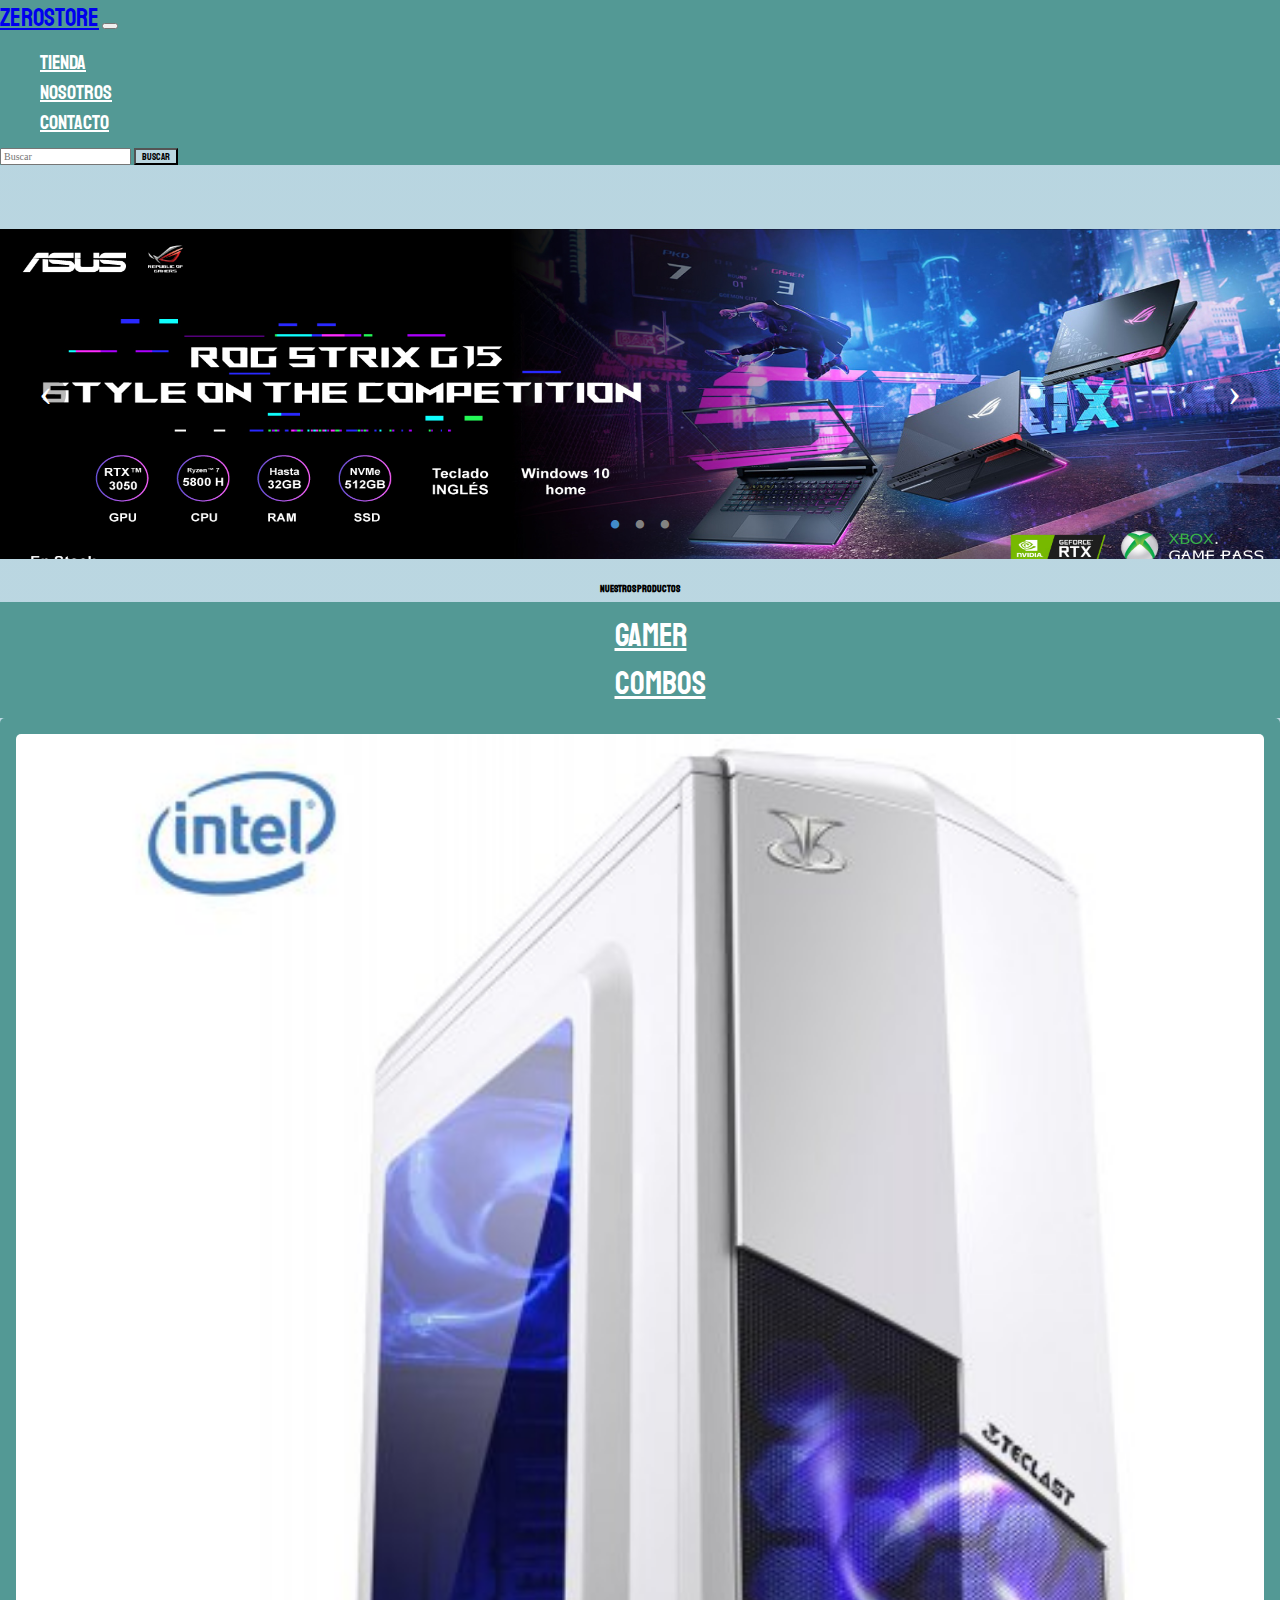
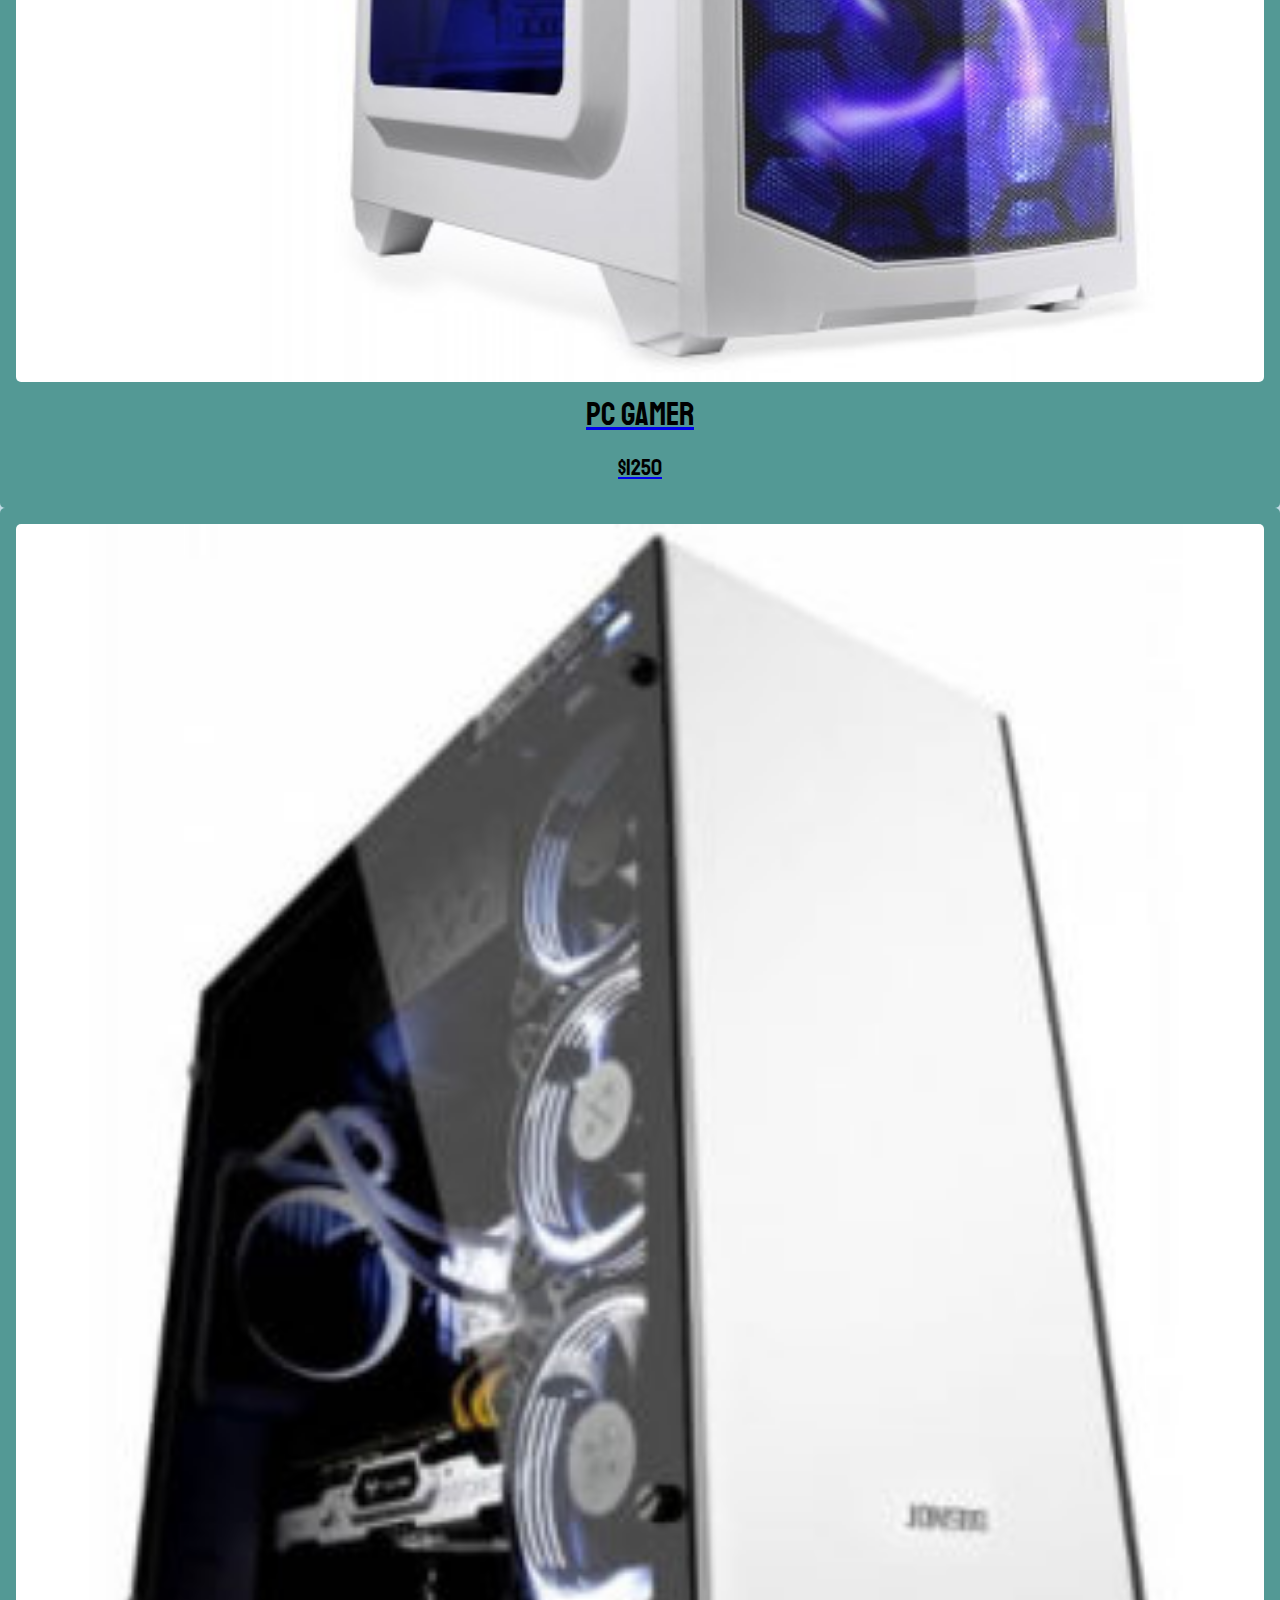
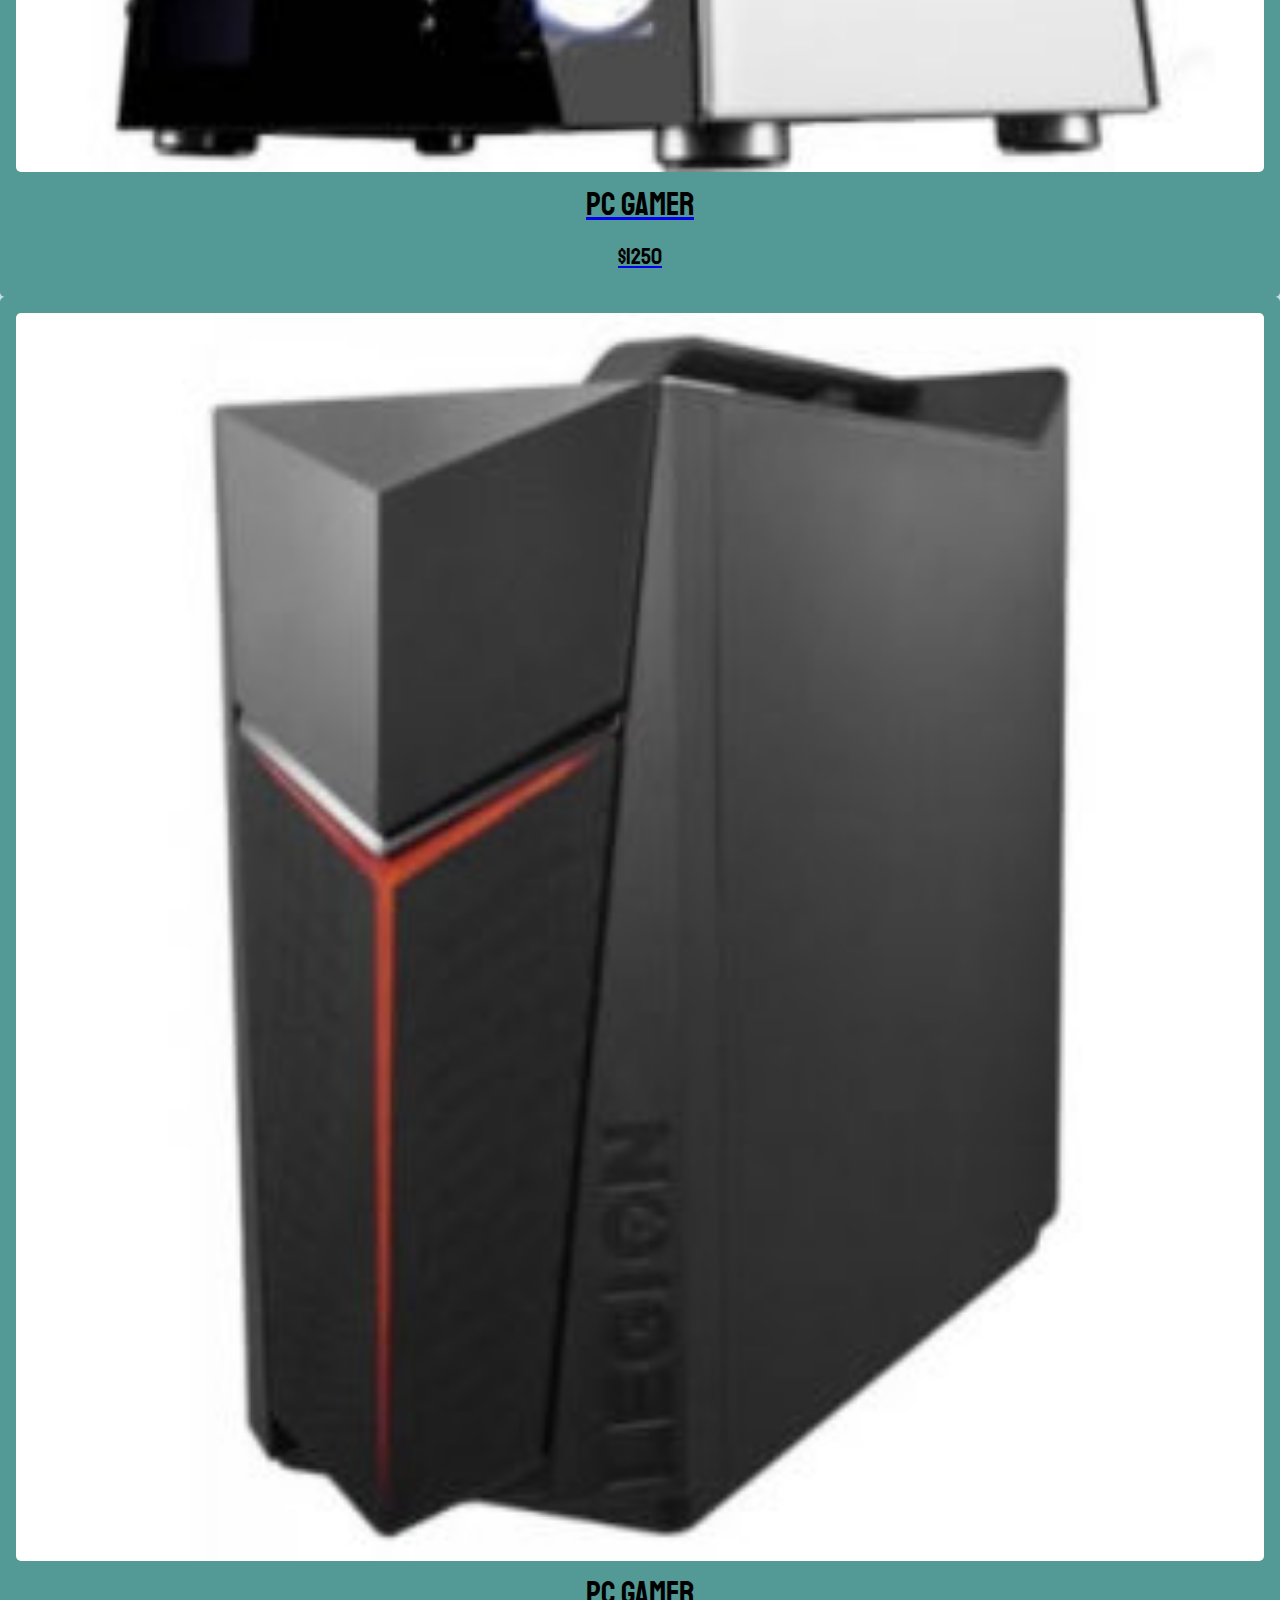
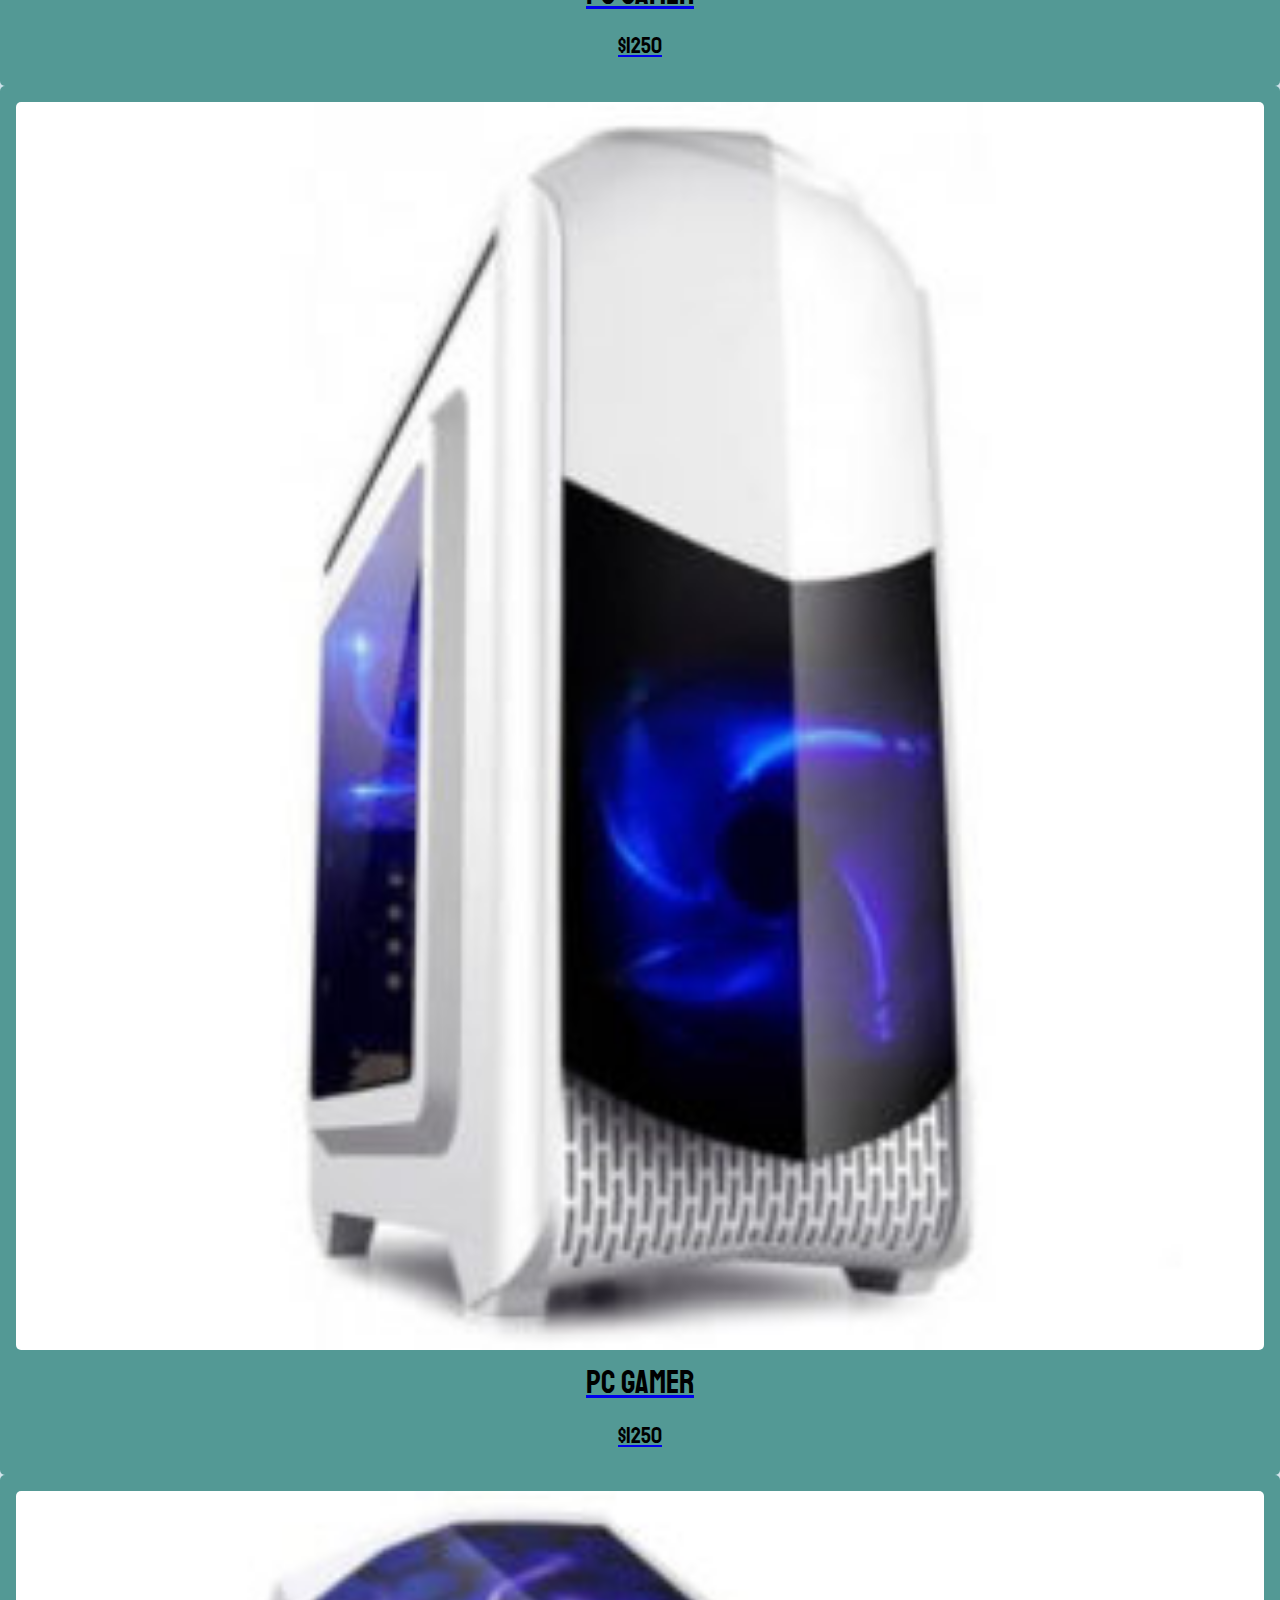
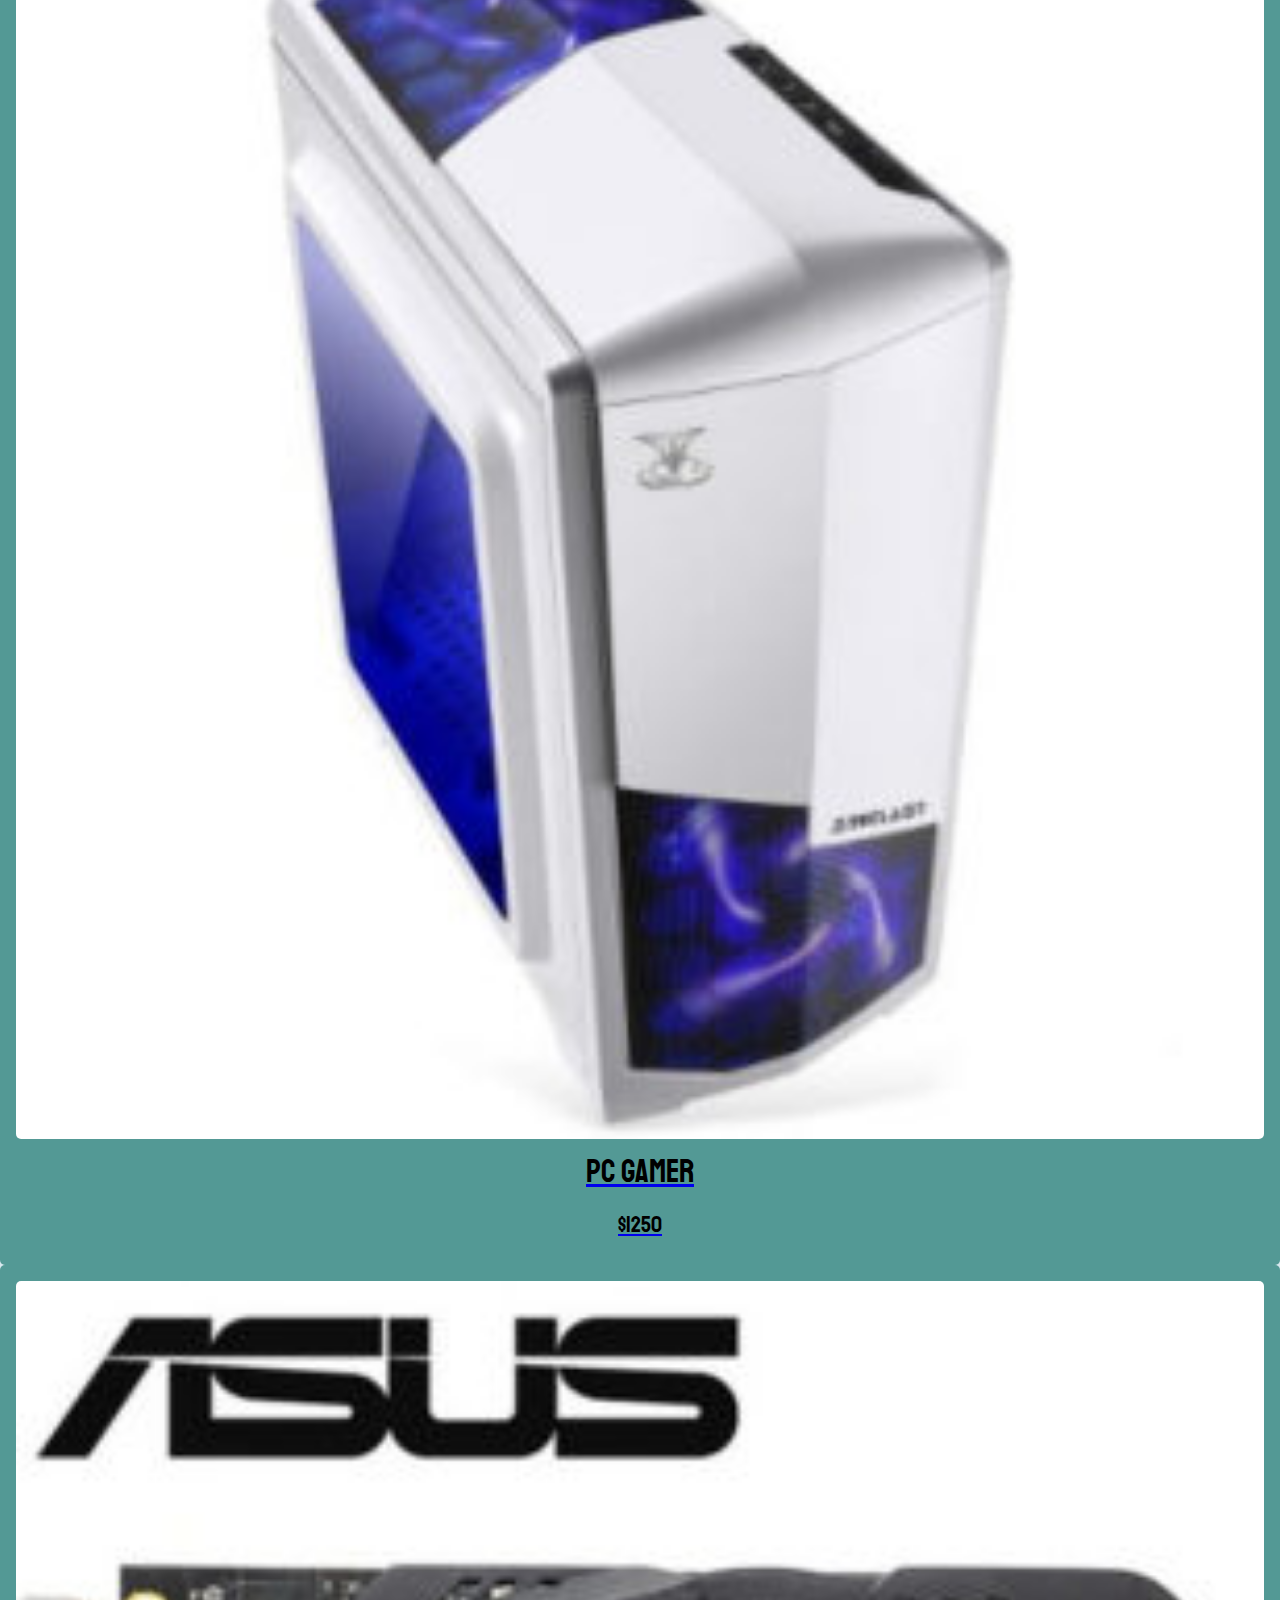
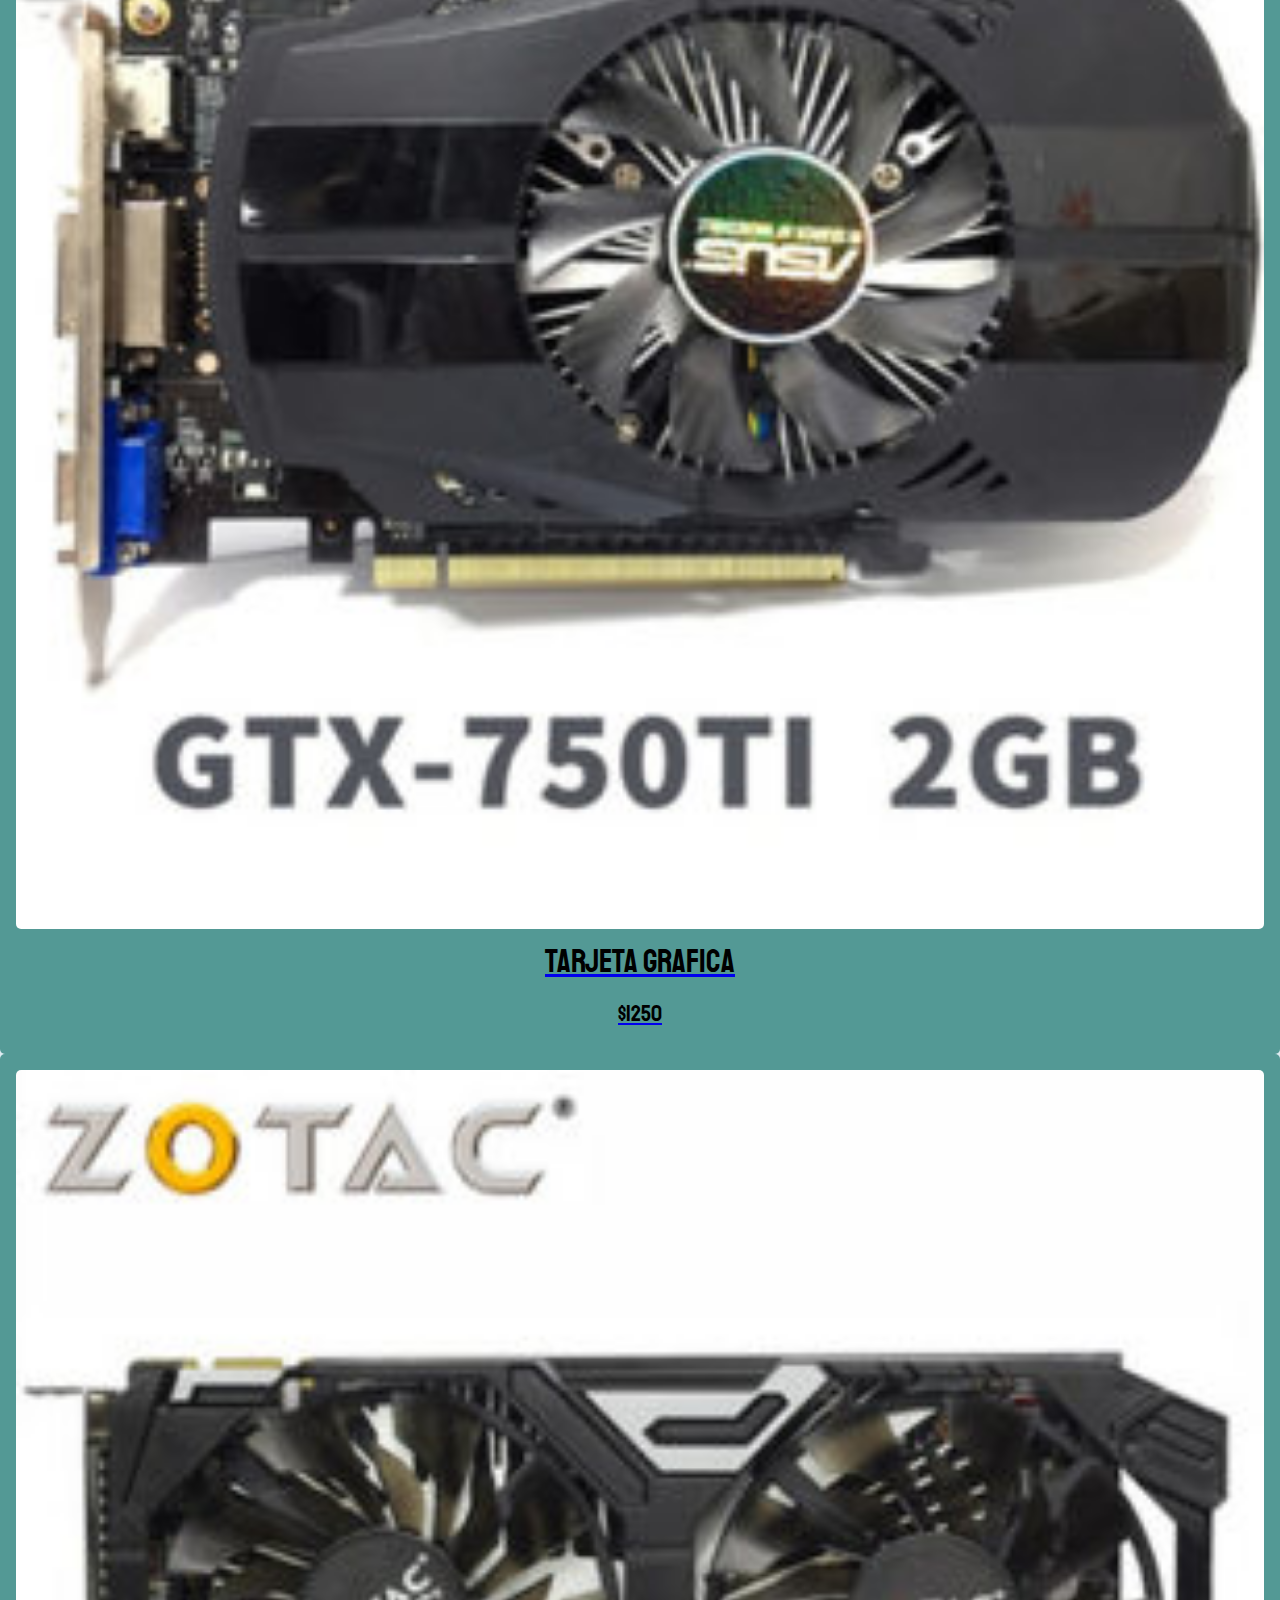
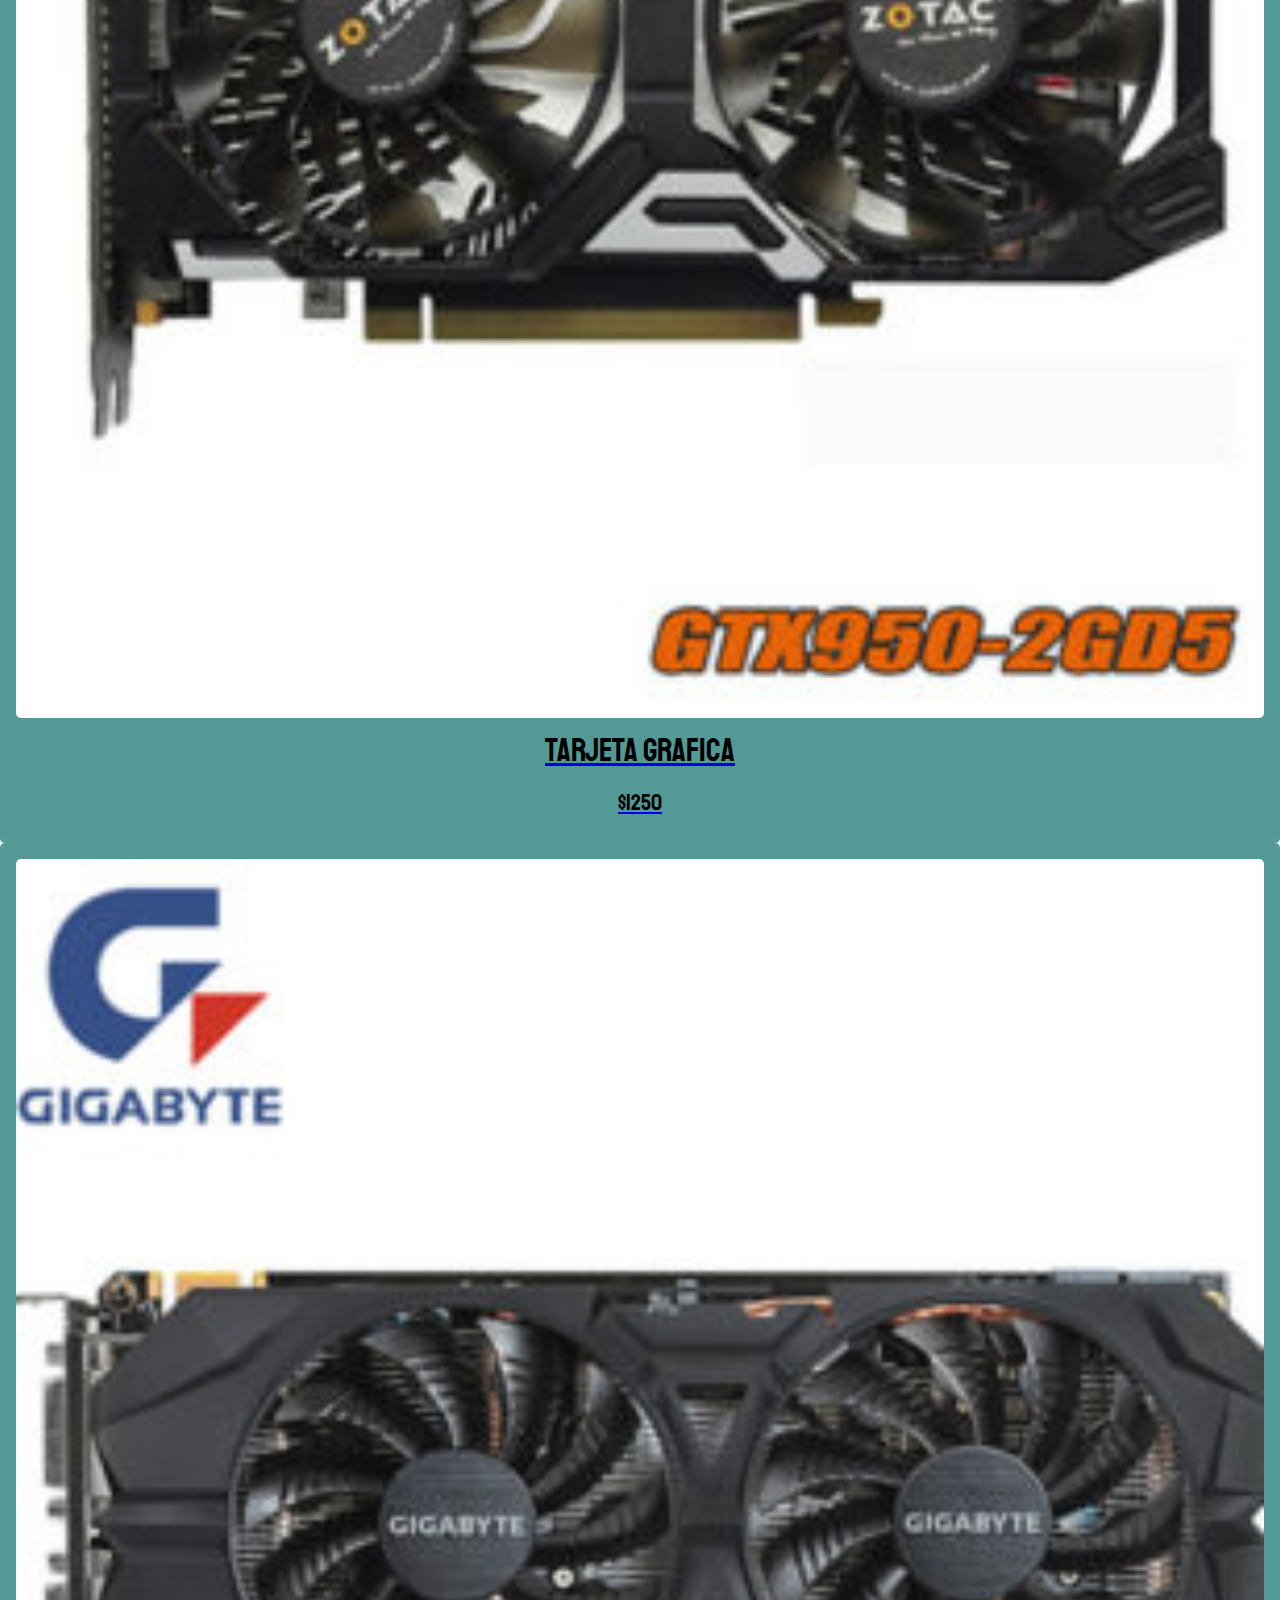
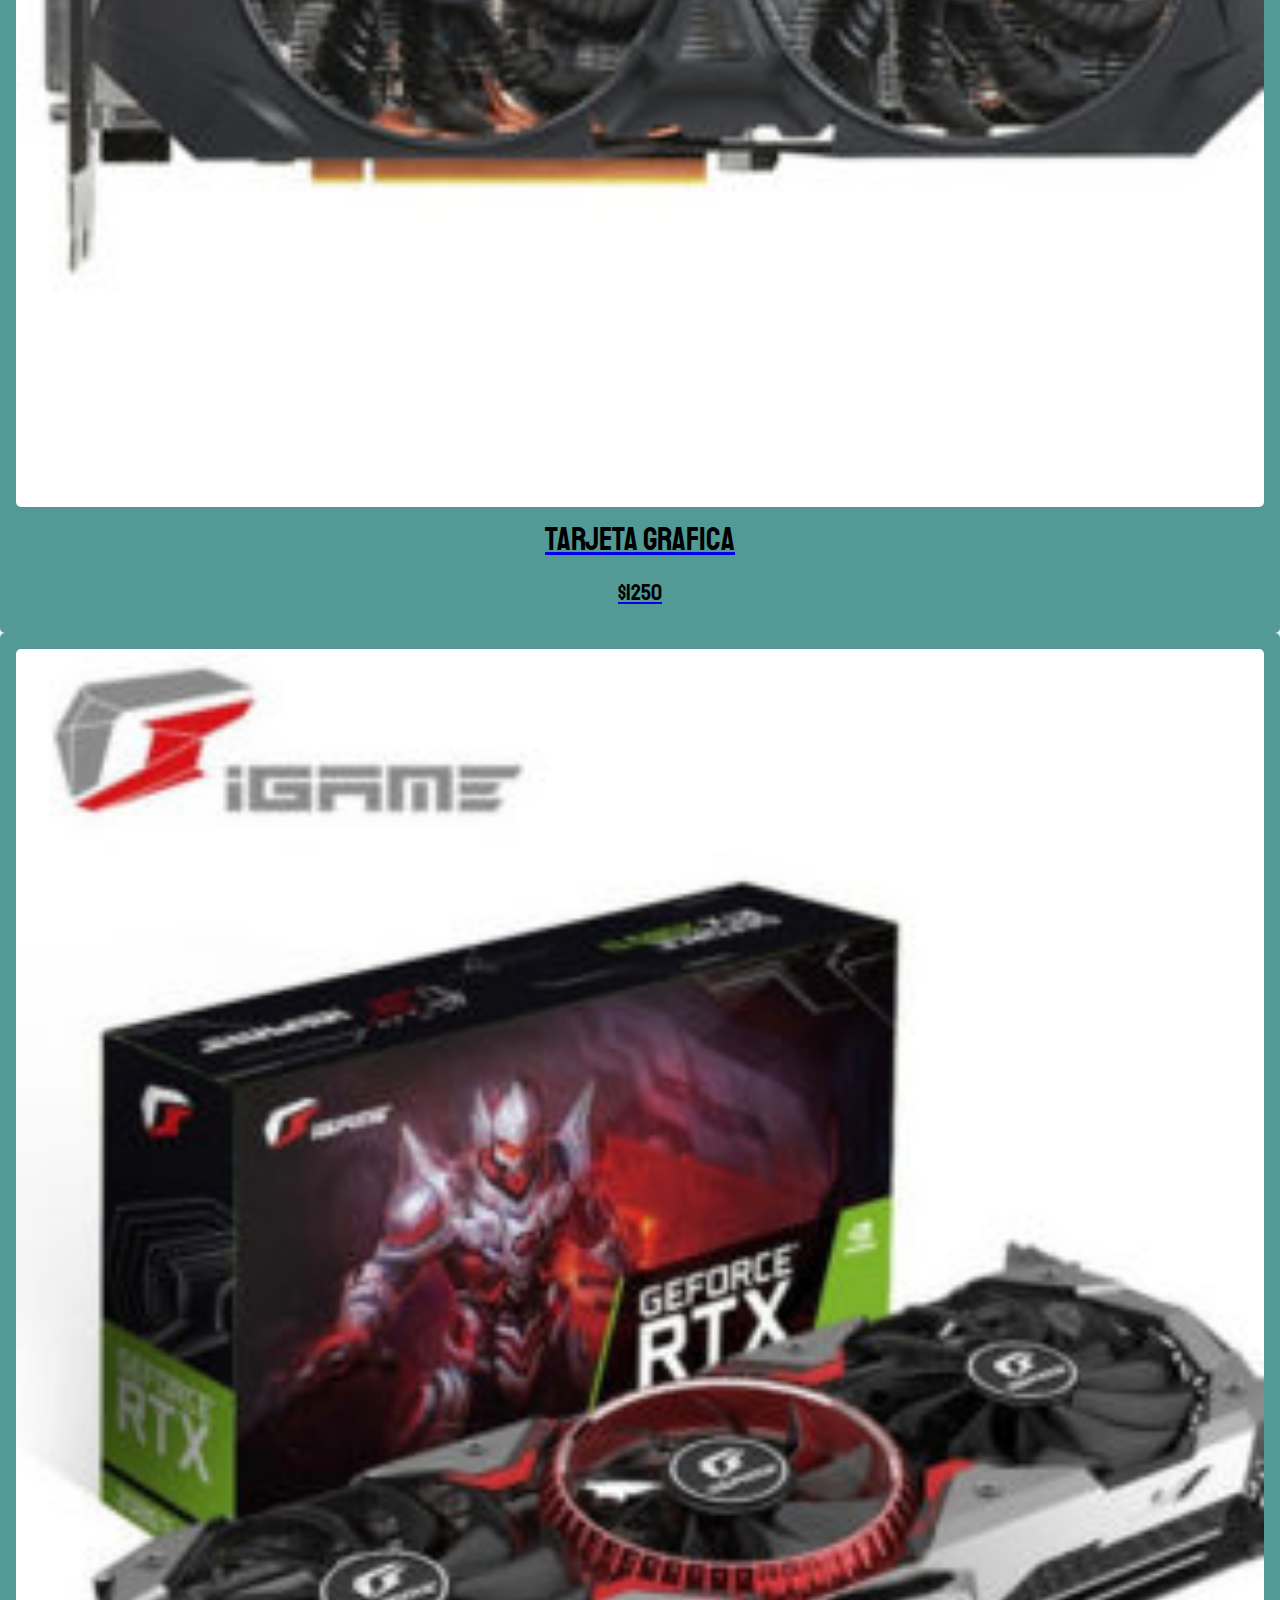
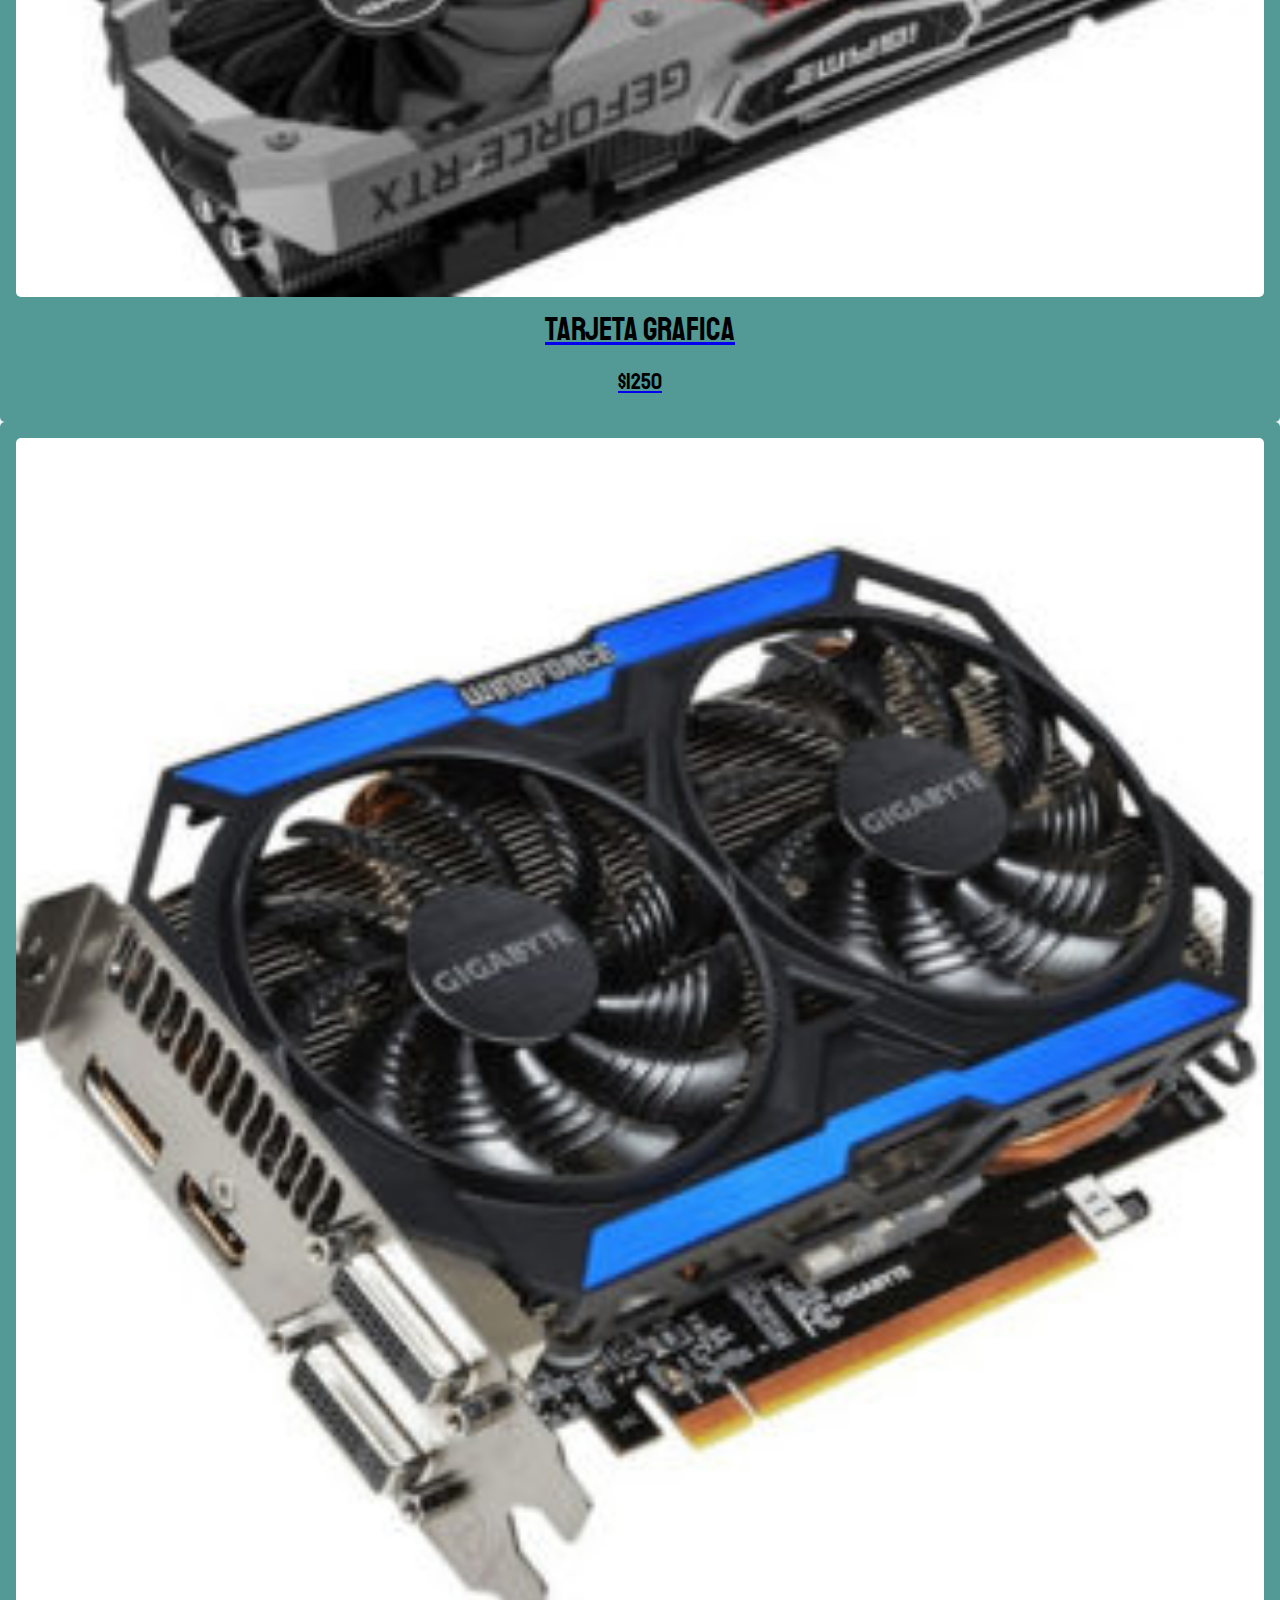
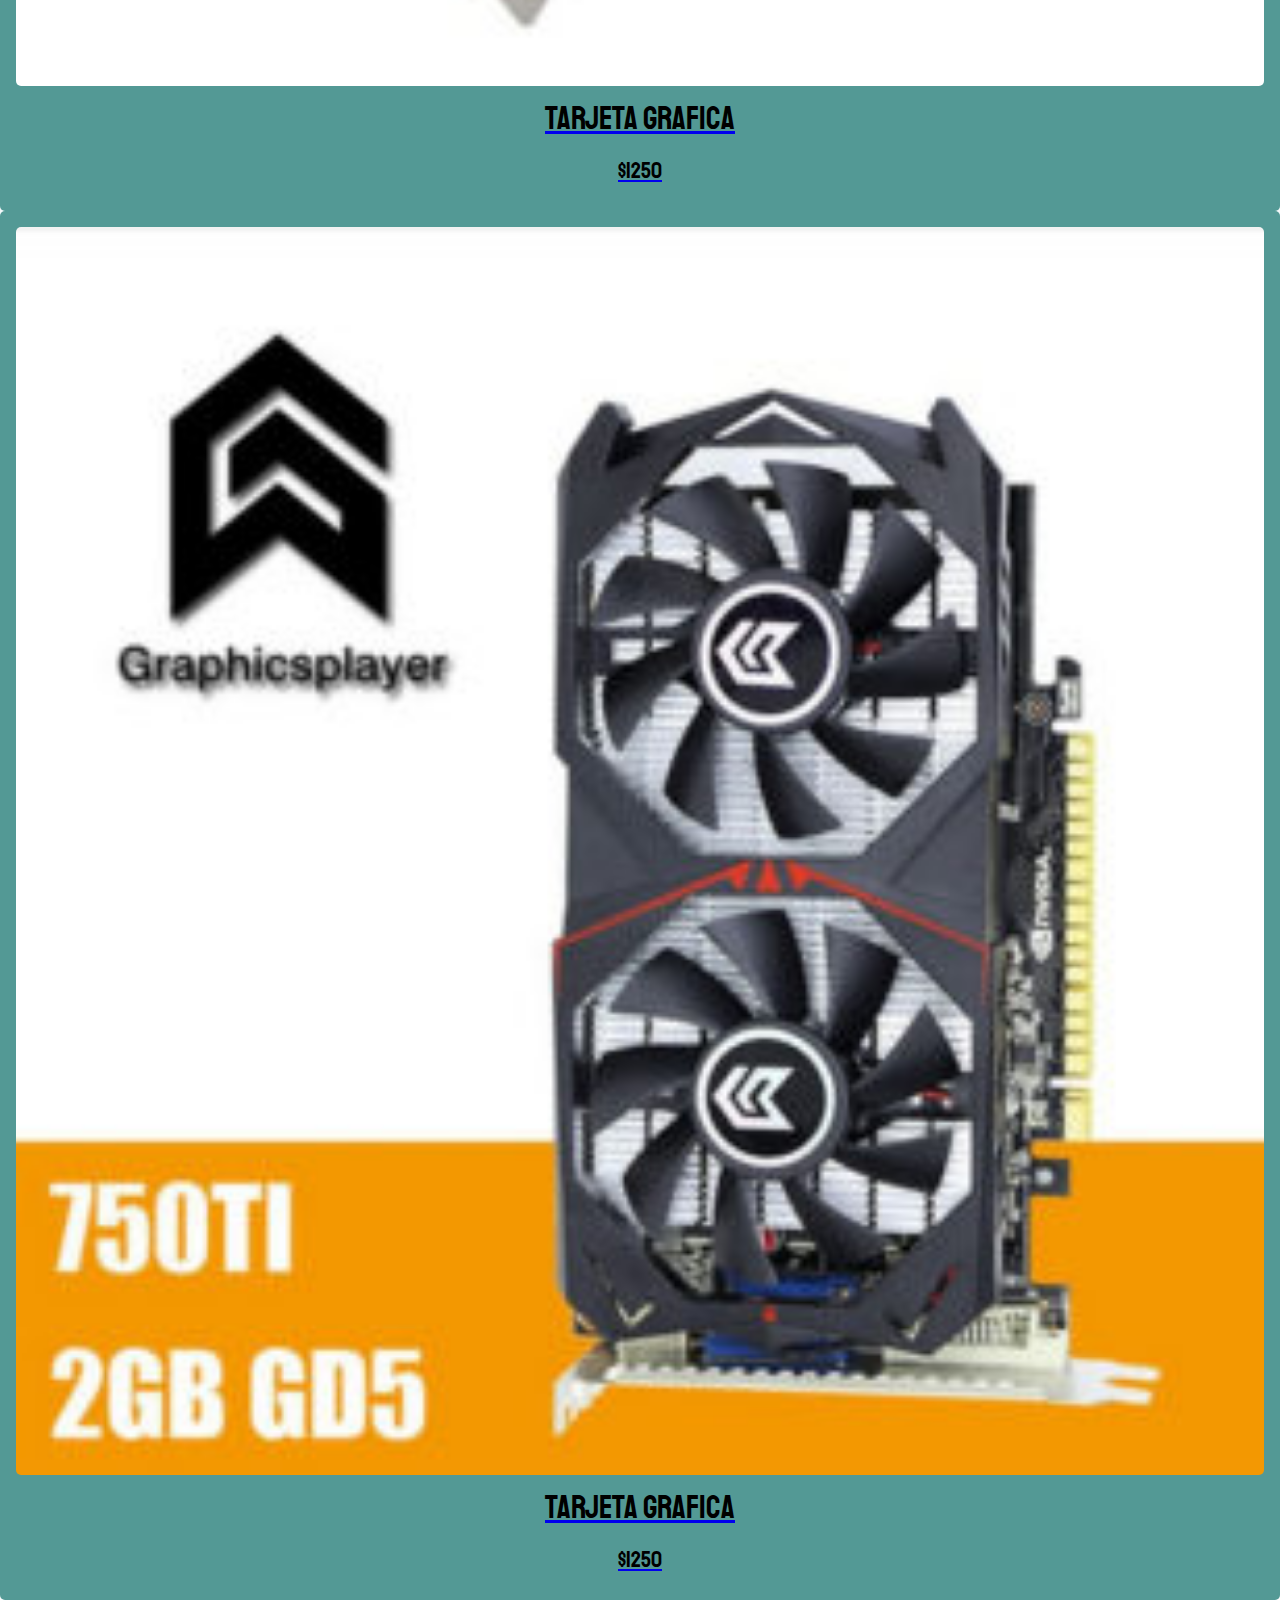
==== commit b2a67c0d: "Actualizacion contenido" ====
--- a/index.html
+++ b/index.html
@@ -20,7 +20,7 @@
 <body>
   <!-- Header y barra de navegacion principal  -->
   <header>
-    <nav class="navbar navbar-expand-md fixed-top navbar-dark" style="background:#539995 !important">
+    <nav class="navbar navbar-expand-md fixed-top navbar-dark" style="background: var(--primarioOscuro) !important">
       <!-- Reloj para añadir -->
       <!-- <div class="cleanslate w24tz-current-time w24tz-middle"
             style="display: inline-block !important; visibility: hidden !important; min-width:300px !important; min-height:145px !important;">
@@ -55,7 +55,37 @@
     </nav>
   </header>
   <!-- Header y barra de navegacion principal  -->
-
+  <div class="slide-inner">
+    <input class="slide-open" type="radio" id="slide-1" name="slide" aria-hidden="true" hidden="" checked="checked">
+    <div class="slide-item">
+      <img src="/img/slider/slide2.jpg">
+    </div>
+    <input class="slide-open" type="radio" id="slide-2" name="slide" aria-hidden="true" hidden="">
+    <div class="slide-item">
+      <img src="/img/slider/slide3.jpg">
+    </div>
+    <input class="slide-open" type="radio" id="slide-3" name="slide" aria-hidden="true" hidden="">
+    <div class="slide-item">
+      <img src="/img/slider/slide4.jpg">
+    </div>
+    <label for="slide-3" class="slide-control prev control-1">‹</label>
+    <label for="slide-2" class="slide-control next control-1">›</label>
+    <label for="slide-1" class="slide-control prev control-2">‹</label>
+    <label for="slide-3" class="slide-control next control-2">›</label>
+    <label for="slide-2" class="slide-control prev control-3">‹</label>
+    <label for="slide-1" class="slide-control next control-3">›</label>
+    <ol class="slide-indicador">
+      <li>
+        <label for="slide-1" class="slide-circulo">•</label>
+      </li>
+      <li>
+        <label for="slide-2" class="slide-circulo">•</label>
+      </li>
+      <li>
+        <label for="slide-3" class="slide-circulo">•</label>
+      </li>
+    </ol>
+  </div>
   <!-- Barra de navegacion secundaria  -->
   <br>
   <main class="container-fluid mt-5">
@@ -222,7 +252,10 @@
   <!-- Footer  -->
   <footer class="footer">
     <p>Jose Zapata - Todos los derechos reservados 2025.</p>
-  </footer>
+    <a href="https://www.facebook.com/"><img class="icon" src="/img/facebook.png" alt=""></a>
+    <a href="https://twitter.com/?lang=es/"><img class="icon" src="/img/signo-de-twitter.png" alt=""></a>
+    <a href="https://www.instagram.com/"><img class="icon" src="/img/instagram.png" alt=""></a>
+</footer>
   <!--FIN Footer  -->
   <script type="text/javascript" src="//w.24timezones.com/l.js" async></script>
   <script src="https://cdnjs.cloudflare.com/ajax/libs/jquery/3.6.0/jquery.min.js" integrity="sha512-894YE6QWD5I59HgZOGReFYm4dnWc1Qt5NtvYSaNcOP+u1T9qYdvdihz0PPSiiqn/+/3e7Jo4EaG7TubfWGUrMQ==" crossorigin="anonymous" referrerpolicy="no-referrer">
--- a/css/style.css
+++ b/css/style.css
@@ -1,2 +1,2 @@
-.navbar-brand{font-size:25px !important;font-family:var(--fuentePrincipal)}.nav-link{font-size:20px;color:#FFF !important;font-family:var(--fuentePrincipal)}.nav-link:hover{color:#000000 !important}.navegacion .navbar .nav-item{list-style:none}.footer{background-color:var(--primarioOscuro);padding:1rem 0;margin-top:2rem}.footer p{font-family:var(--fuentePrincipal);text-align:center;font-size:1.5rem}:root{--primario: #b8d5e0;--primarioOscuro: #539995;--secundario: #000000;--secundarioOscuro: rgb(233, 187, 2);--blanco: #FFF;--negro: #000;--fuentePrincipal: 'Staatliches', cursive;--fuenteSecundaria: 'Krub', sans-serif}html{-webkit-box-sizing:border-box;box-sizing:border-box}*,*:after,*:before{-webkit-box-sizing:inherit;box-sizing:inherit}body{background-image:-webkit-gradient(linear, left bottom, left top, color-stop(1%, white), to(#b8d5e0));background-image:linear-gradient(to top, white 1%, #b8d5e0 100%);font-size:10px;line-height:1.5;width:100%}p{font-size:20px;font-family:Arial, Helvetica, sans-serif;color:var(--negro);padding:10px}img{width:100%}h1,h2,h3{text-align:center;color:var(--secundario);font-family:var(--fuentePrincipal)}h1{font-size:10px}h2{font-size:10px}h3{font-size:10px}.navegacion{background-color:var(--primarioOscuro);display:-webkit-box;display:-ms-flexbox;display:flex;-webkit-box-pack:center;-ms-flex-pack:center;justify-content:center;-webkit-box-align:center;-ms-flex-align:center;align-items:center}.navegacion__enlace{font-family:var(--fuentePrincipal);color:var(--blanco);font-size:2rem}.navegacion__enlace:hover{color:var(--secundario)}.producto:hover{-webkit-transform:scale(1.1);transform:scale(1.1)}.producto{background-color:var(--primarioOscuro);padding:1rem;border-radius:5px}.producto__nombre{font-size:2rem}.producto__imagen{border-radius:5px}.producto__precio{font-size:1.4rem;color:var(--secundario)}.producto__nombre,.producto__precio{font-family:var(--fuentePrincipal);margin:0;text-align:center;line-height:1.2}.nosotros{display:-ms-grid;display:grid;-ms-grid-rows:(auto)[2];grid-template-rows:repeat(2, auto)}@media (min-width: 768px){.nosotros{-ms-grid-columns:(1fr)[2];grid-template-columns:repeat(2, 1fr);-webkit-column-gap:2rem;column-gap:2rem}}.nosotros__imagen{-ms-grid-row:1;-ms-grid-row-span:1;grid-row:1 / 2;padding:10px}@media (min-width: 768px){.nosotros__imagen{-ms-grid-column:2;-ms-grid-column-span:1;grid-column:2 / 3}}@media (min-width: 768px){.gamer{display:-ms-grid;display:grid;-ms-grid-columns:(1fr)[2];grid-template-columns:repeat(2, 1fr);-webkit-column-gap:2rem;column-gap:2rem;padding:10px}}.btn-outline-success{background-color:#bbd7e1 !important}nav{background:#539995 !important}.imagen__perfil{width:3rem;height:3rem;margin-bottom:-1rem;margin-right:2rem;margin-top:1rem}.formulario{background-color:gray;padding:2rem;border-radius:10px;scroll-snap-align:center;scroll-snap-stop:always}.formulario legend{text-align:center;font-family:var(--fuenteSecundaria);font-size:1.25rem;color:var(--negro);margin-bottom:2rem;display:block;text-transform:uppercase;font-weight:700;text-align:center;letter-spacing:-1px}.formulario__campo{border-radius:3px;border:none}@media (min-width: 768px){.formulario{max-width:800px;margin:0 auto}}.campo{margin-bottom:1rem;width:100%}.campo label{color:var(--negro) !important}@media (min-width: 480px){.campo{display:-webkit-box;display:-ms-flexbox;display:flex;-webkit-box-align:center;-ms-flex-align:center;align-items:center}}@media (min-width: 768px){.campo{-webkit-box-flex:0;-ms-flex:0 0 calc(50% - .5rem);flex:0 0 calc(50% - .5rem)}}.campo label{color:var(--blanco);font-weight:700;margin-bottom:0.5rem;display:block}@media (min-width: 480px){.campo label{-webkit-box-flex:0;-ms-flex:0 0 90px;flex:0 0 90px}}.campo input[type="text"],.campo input[type="tel"],.campo input[type="mail"],.campo textarea{width:100%;padding:0.5rem;border:none;border-radius:0.5rem}@media (min-width: 768px){:is(.campo) :is(input[type="text"],input[type="text"],input[type="tel"],input[type="mail"],textarea){-webkit-box-flex:1;-ms-flex:1;flex:1}}.campo textarea{height:4rem}.enviar{display:-webkit-box;display:-ms-flexbox;display:flex;-webkit-box-pack:end;-ms-flex-pack:end;justify-content:flex-end}.boton{background-color:var(--primarioOscuro);color:var(--blanco);margin-top:0.5rem;padding:0.5rem 3rem;border-radius:5px;font-weight:700;text-decoration:none;text-transform:uppercase;font-size:15px;border:none}.bloque__imagen{width:70%}.bloque{text-align:center}.form-control{overflow:hidden}
+.navbar-brand{font-size:25px !important;font-family:var(--fuentePrincipal)}.nav-link{font-size:20px;color:#FFF !important;font-family:var(--fuentePrincipal)}.nav-link:hover{color:#000000 !important}.navegacion .navbar .nav-item{list-style:none}.footer{background-color:var(--primarioOscuro);padding:1rem 0;margin-top:2rem}.footer p{font-family:var(--fuentePrincipal);text-align:center;font-size:1.5rem}footer{text-align:center}.icon{width:2rem;text-align:center}:root{--primario: #b8d5e0;--primarioOscuro: #539995;--secundario: #000000;--secundarioOscuro: rgb(233, 187, 2);--blanco: #FFF;--negro: #000;--fuentePrincipal: 'Staatliches', cursive;--fuenteSecundaria: 'Krub', sans-serif}html{-webkit-box-sizing:border-box;box-sizing:border-box}*,*:after,*:before{-webkit-box-sizing:inherit;box-sizing:inherit}body{background-image:-webkit-gradient(linear, left bottom, left top, color-stop(1%, white), to(#b8d5e0));background-image:linear-gradient(to top, white 1%, #b8d5e0 100%);font-size:10px;line-height:1.5;width:100%}p{font-size:20px;font-family:Arial, Helvetica, sans-serif;color:var(--negro);padding:10px}img{width:100%}h1,h2,h3{text-align:center;color:var(--secundario);font-family:var(--fuentePrincipal)}h1{font-size:10px}h2{font-size:10px}h3{font-size:10px}.navegacion{background-color:var(--primarioOscuro);display:-webkit-box;display:-ms-flexbox;display:flex;-webkit-box-pack:center;-ms-flex-pack:center;justify-content:center;-webkit-box-align:center;-ms-flex-align:center;align-items:center}.navegacion__enlace{font-family:var(--fuentePrincipal);color:var(--blanco);font-size:2rem}.navegacion__enlace:hover{color:var(--secundario)}.producto:hover{-webkit-transform:scale(1.1);transform:scale(1.1)}.producto{background-color:var(--primarioOscuro);padding:1rem;border-radius:5px}.producto__nombre{font-size:2rem}.producto__imagen{border-radius:5px}.producto__precio{font-size:1.4rem;color:var(--secundario)}.producto__nombre,.producto__precio{font-family:var(--fuentePrincipal);margin:0;text-align:center;line-height:1.2}.nosotros{display:-ms-grid;display:grid;-ms-grid-rows:(auto)[2];grid-template-rows:repeat(2, auto)}@media (min-width: 768px){.nosotros{-ms-grid-columns:(1fr)[2];grid-template-columns:repeat(2, 1fr);-webkit-column-gap:2rem;column-gap:2rem}}.nosotros__imagen{-ms-grid-row:1;-ms-grid-row-span:1;grid-row:1 / 2;padding:10px}@media (min-width: 768px){.nosotros__imagen{-ms-grid-column:2;-ms-grid-column-span:1;grid-column:2 / 3}}@media (min-width: 768px){.gamer{display:-ms-grid;display:grid;-ms-grid-columns:(1fr)[2];grid-template-columns:repeat(2, 1fr);-webkit-column-gap:2rem;column-gap:2rem;padding:10px}}.btn-outline-success{background-color:#bbd7e1 !important}nav{background:#539995 !important}.imagen__perfil{width:3rem;height:3rem;margin-bottom:-1rem;margin-right:2rem;margin-top:1rem}.formulario{background-color:gray;padding:2rem;border-radius:10px;scroll-snap-align:center;scroll-snap-stop:always}.formulario legend{text-align:center;font-family:var(--fuenteSecundaria);font-size:1.25rem;color:var(--negro);margin-bottom:2rem;display:block;text-transform:uppercase;font-weight:700;text-align:center;letter-spacing:-1px}.formulario__campo{border-radius:3px;border:none;font-family:'Staatliches'}@media (min-width: 768px){.formulario{max-width:800px;margin:0 auto}}.btn{font-family:'Staatliches'}.campo{margin-bottom:1rem;width:100%}.campo label{color:var(--negro) !important}@media (min-width: 480px){.campo{display:-webkit-box;display:-ms-flexbox;display:flex;-webkit-box-align:center;-ms-flex-align:center;align-items:center}}@media (min-width: 768px){.campo{-webkit-box-flex:0;-ms-flex:0 0 calc(50% - .5rem);flex:0 0 calc(50% - .5rem)}}.campo label{color:var(--blanco);font-weight:700;margin-bottom:0.5rem;display:block}@media (min-width: 480px){.campo label{-webkit-box-flex:0;-ms-flex:0 0 90px;flex:0 0 90px}}.campo input[type="text"],.campo input[type="tel"],.campo input[type="mail"],.campo textarea{width:100%;padding:0.5rem;border:none;border-radius:0.5rem}@media (min-width: 768px){:is(.campo) :is(input[type="text"],input[type="text"],input[type="tel"],input[type="mail"],textarea){-webkit-box-flex:1;-ms-flex:1;flex:1}}.campo textarea{height:4rem}.enviar{display:-webkit-box;display:-ms-flexbox;display:flex;-webkit-box-pack:end;-ms-flex-pack:end;justify-content:flex-end}.boton{background-color:var(--primarioOscuro);color:var(--blanco);margin-top:0.5rem;padding:0.5rem 3rem;border-radius:5px;font-weight:700;text-decoration:none;text-transform:uppercase;font-size:15px;border:none}.bloque__imagen{width:70%}.bloque{text-align:center}.form-control{overflow:hidden}.form-select{font-family:'Staatliches'}.slide{position:relative;-webkit-box-shadow:0px 1px 6px rgba(0,0,0,0.64);box-shadow:0px 1px 6px rgba(0,0,0,0.64);margin-top:26px}.slide-inner{margin-top:4rem;position:relative;overflow:hidden;width:100%;height:calc( 300px + 3em)}.slide-open:checked+.slide-item{position:static;opacity:100}.slide-item{position:absolute;opacity:0;-webkit-transition:opacity 0.6s ease-out;transition:opacity 0.6s ease-out}.slide-item img{display:block;height:22rem;max-width:100%}.slide-control{background:rgba(0,0,0,0.28);border-radius:50%;color:#fff;cursor:pointer;display:none;font-size:40px;height:40px;line-height:35px;position:absolute;top:50%;-webkit-transform:translate(0, -50%);cursor:pointer;transform:translate(0, -50%);text-align:center;width:40px;z-index:10}.slide-control.prev{left:2%}.slide-control.next{right:2%}.slide-control:hover{background:rgba(0,0,0,0.8);color:#aaaaaa}#slide-1:checked ~ .control-1,#slide-2:checked ~ .control-2,#slide-3:checked ~ .control-3{display:block}.slide-indicador{list-style:none;margin:0;padding:0;position:absolute;bottom:2%;left:0;right:0;text-align:center;z-index:10}.slide-indicador li{display:inline-block;margin:0 5px}.slide-circulo{color:#828282;cursor:pointer;display:block;font-size:35px}.slide-circulo:hover{color:#aaaaaa}#slide-1:checked ~ .control-1 ~ .slide-indicador li:nth-child(1) .slide-circulo,#slide-2:checked ~ .control-2 ~ .slide-indicador li:nth-child(2) .slide-circulo,#slide-3:checked ~ .control-3 ~ .slide-indicador li:nth-child(3) .slide-circulo{color:#428bca}#titulo{width:100%;position:absolute;padding:0px;margin:0px auto;text-align:center;font-size:27px;color:#fff;font-family:'Open Sans', sans-serif;z-index:9999;text-shadow:0px 1px 2px rgba(0,0,0,0.33),-1px 0px 2px rgba(255,255,255,0)}
 /*# sourceMappingURL=style.css.map */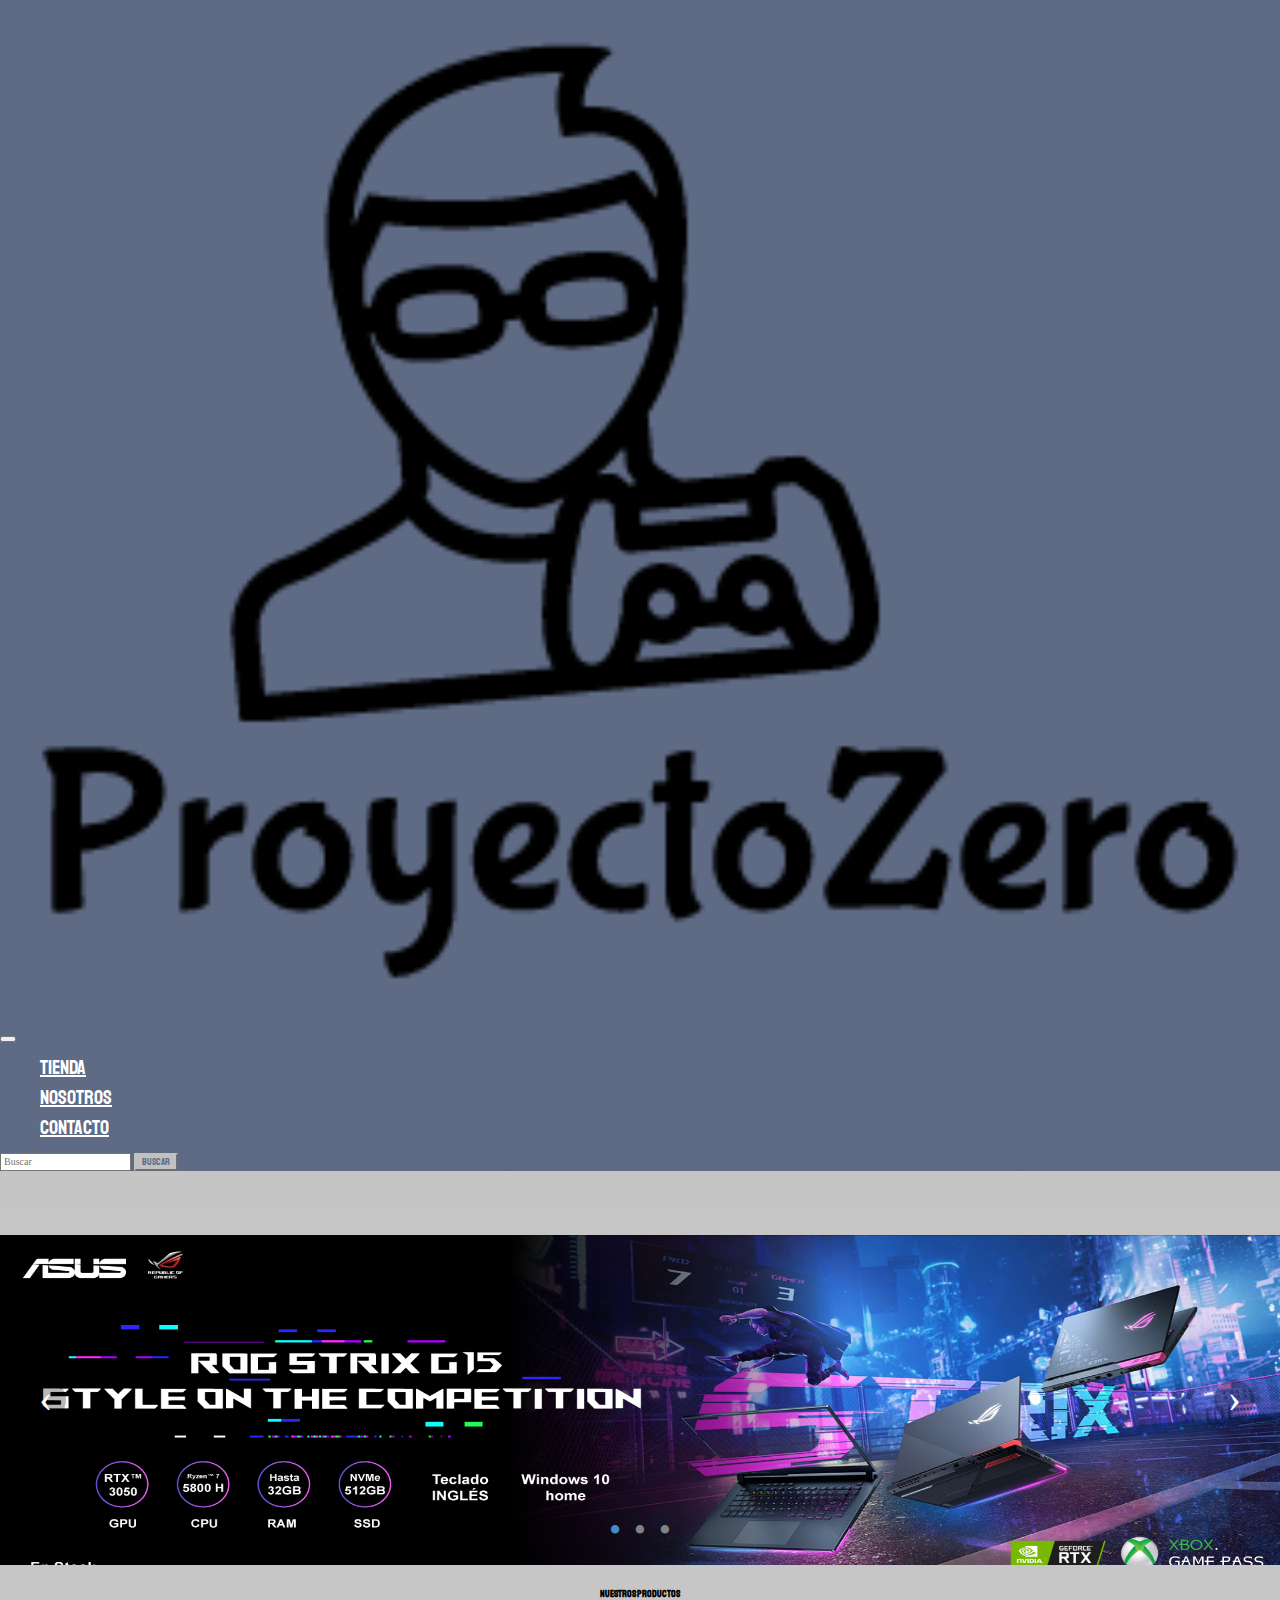
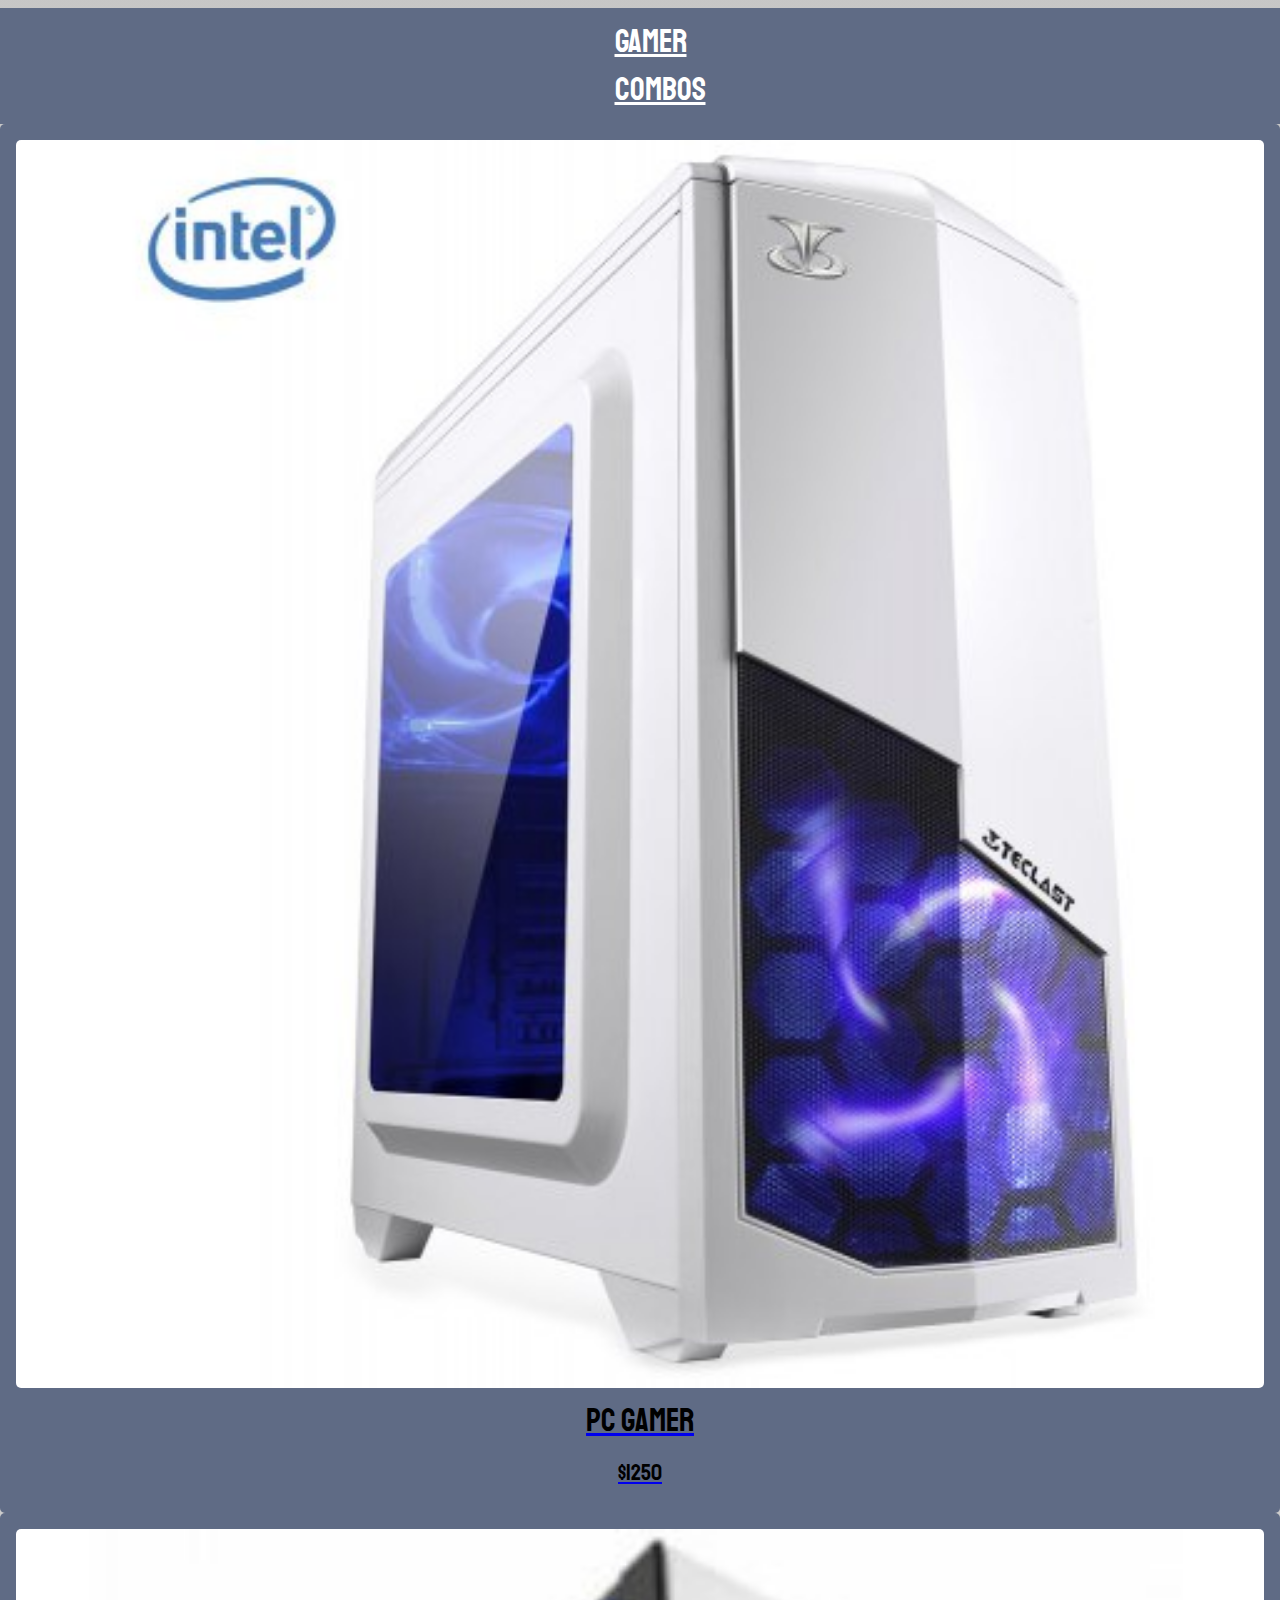
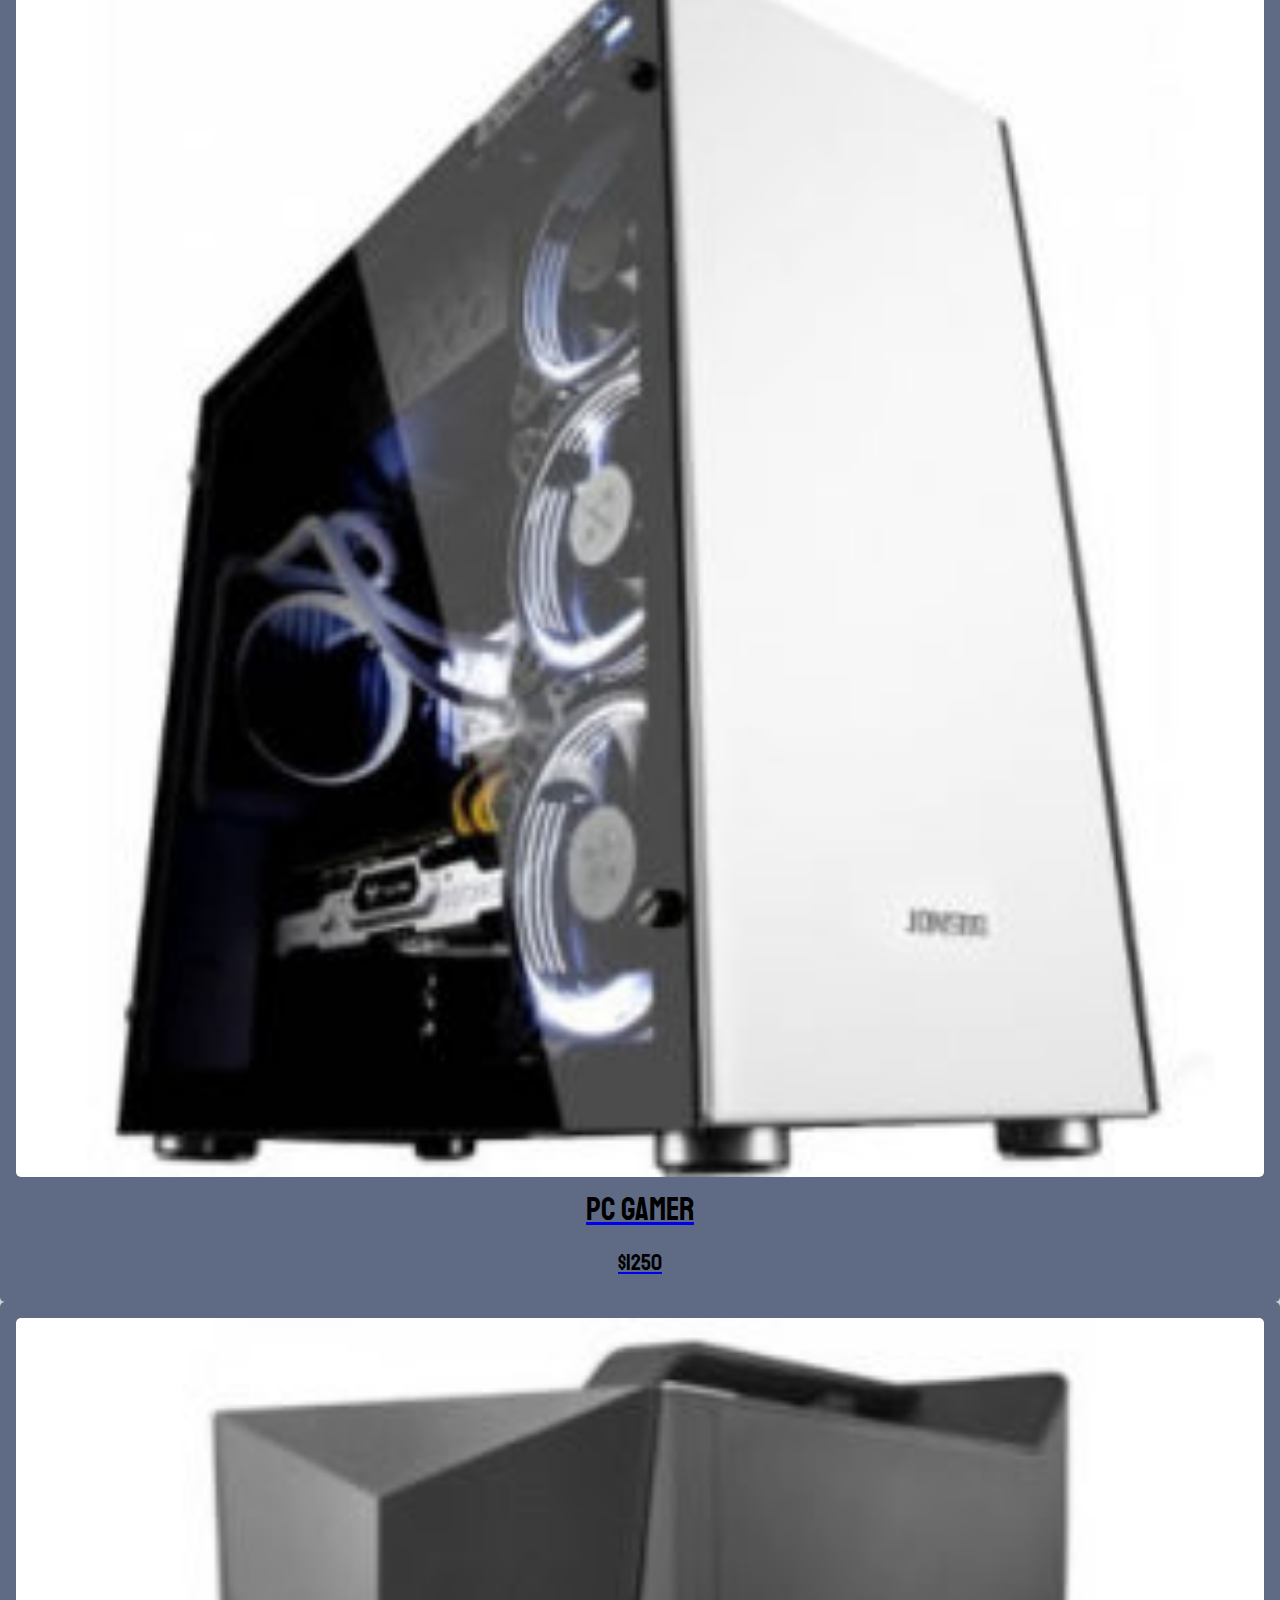
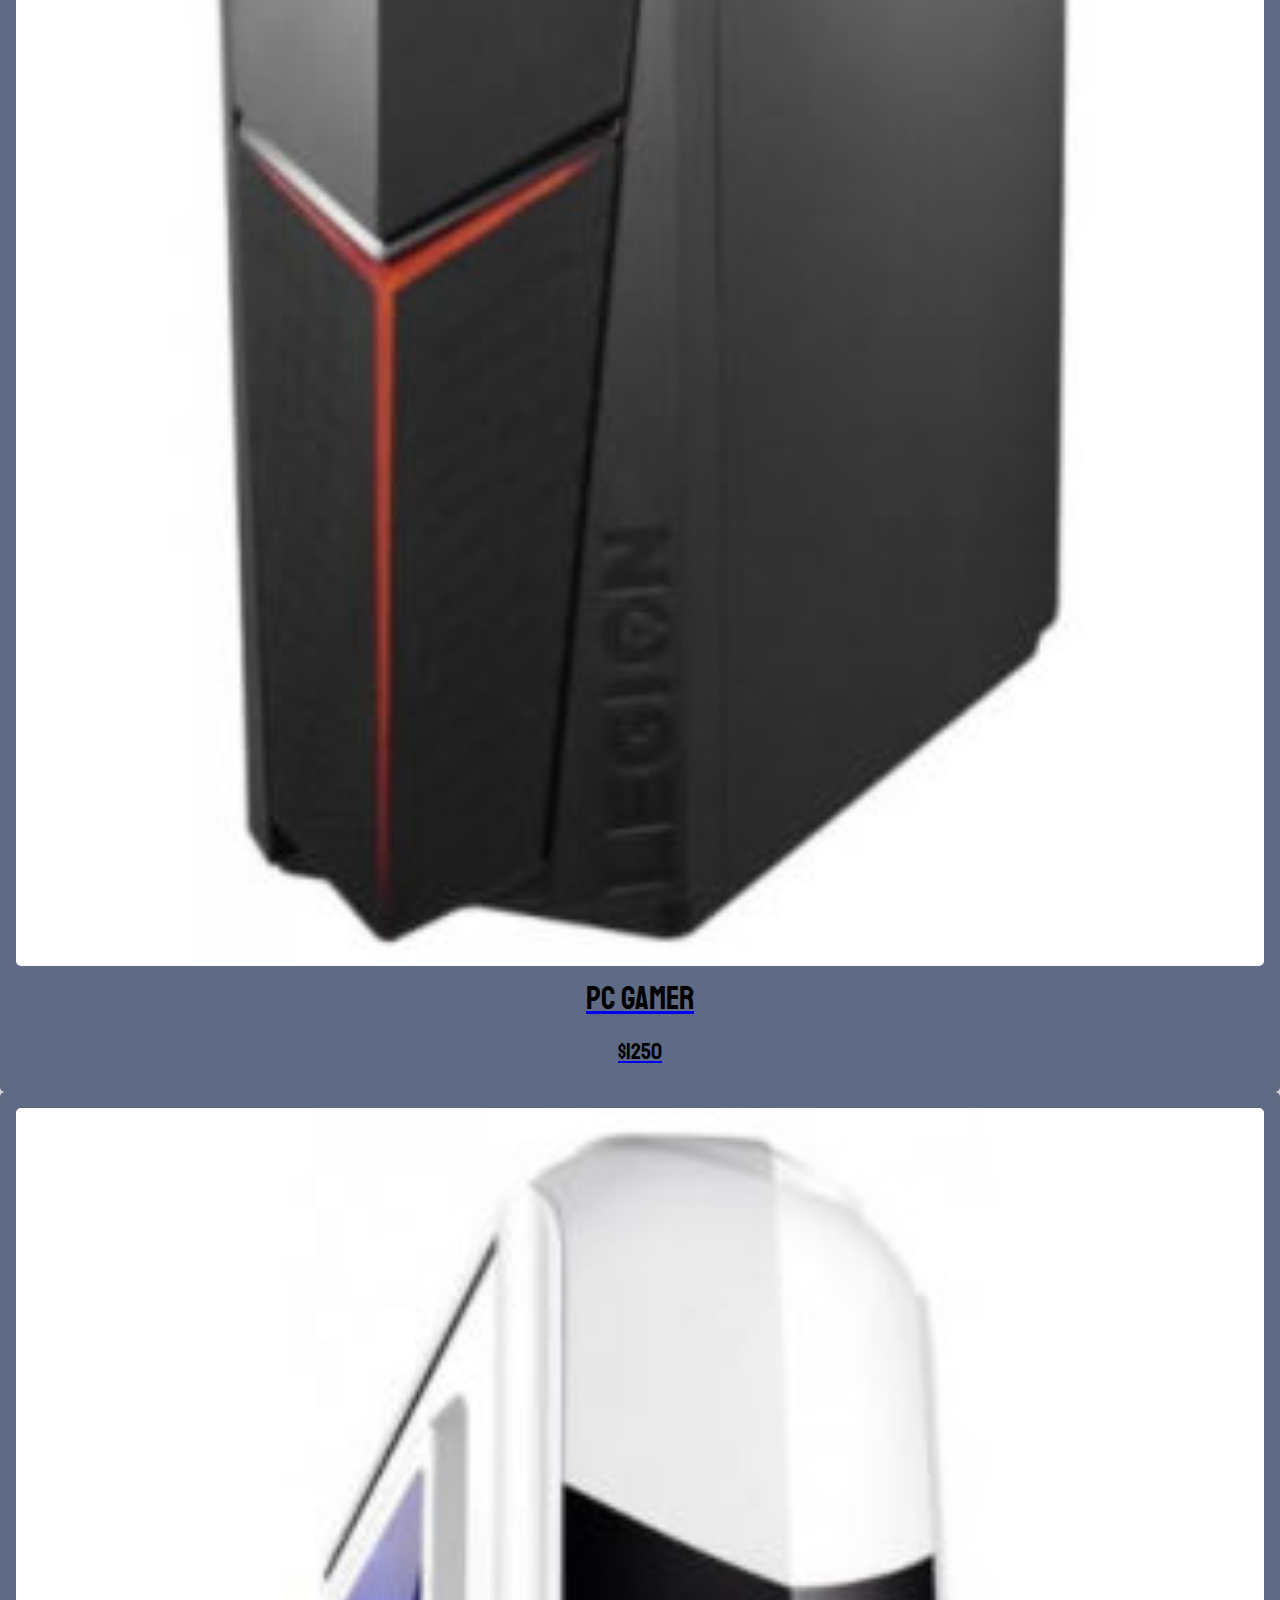
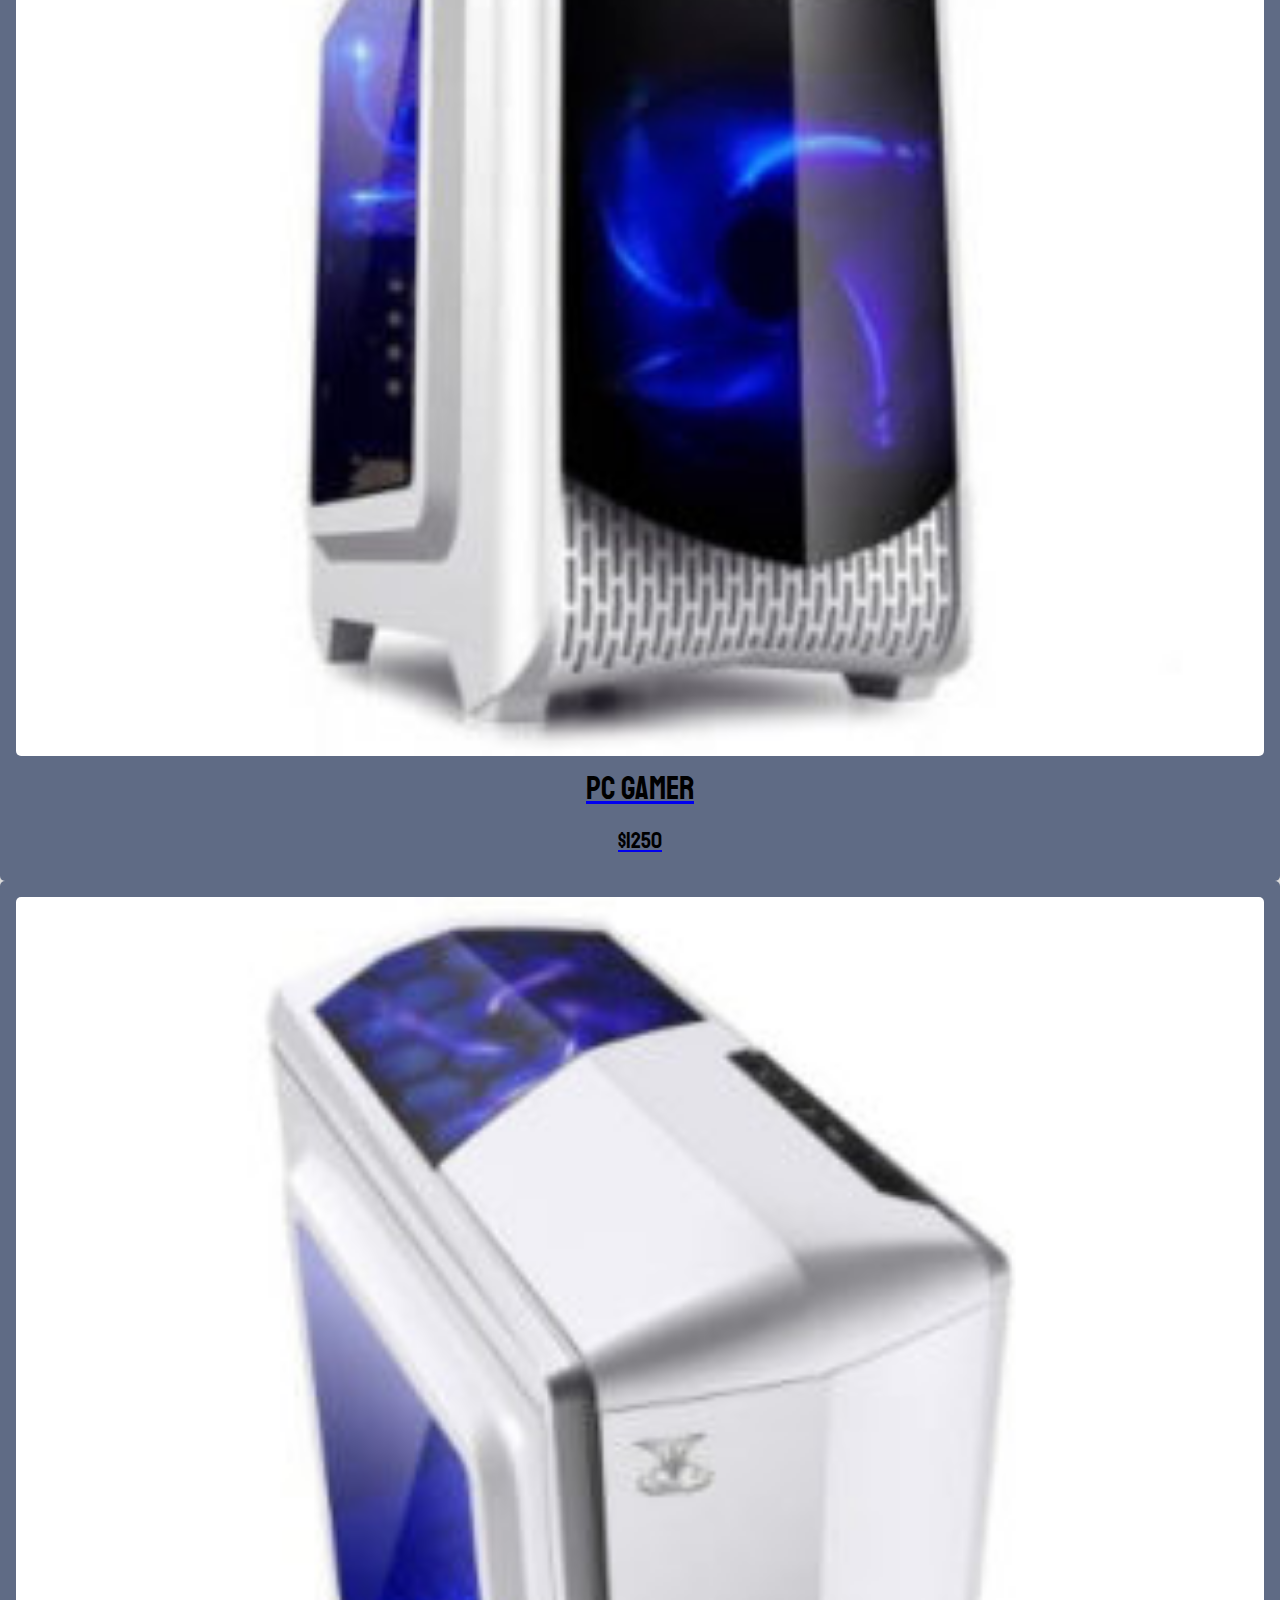
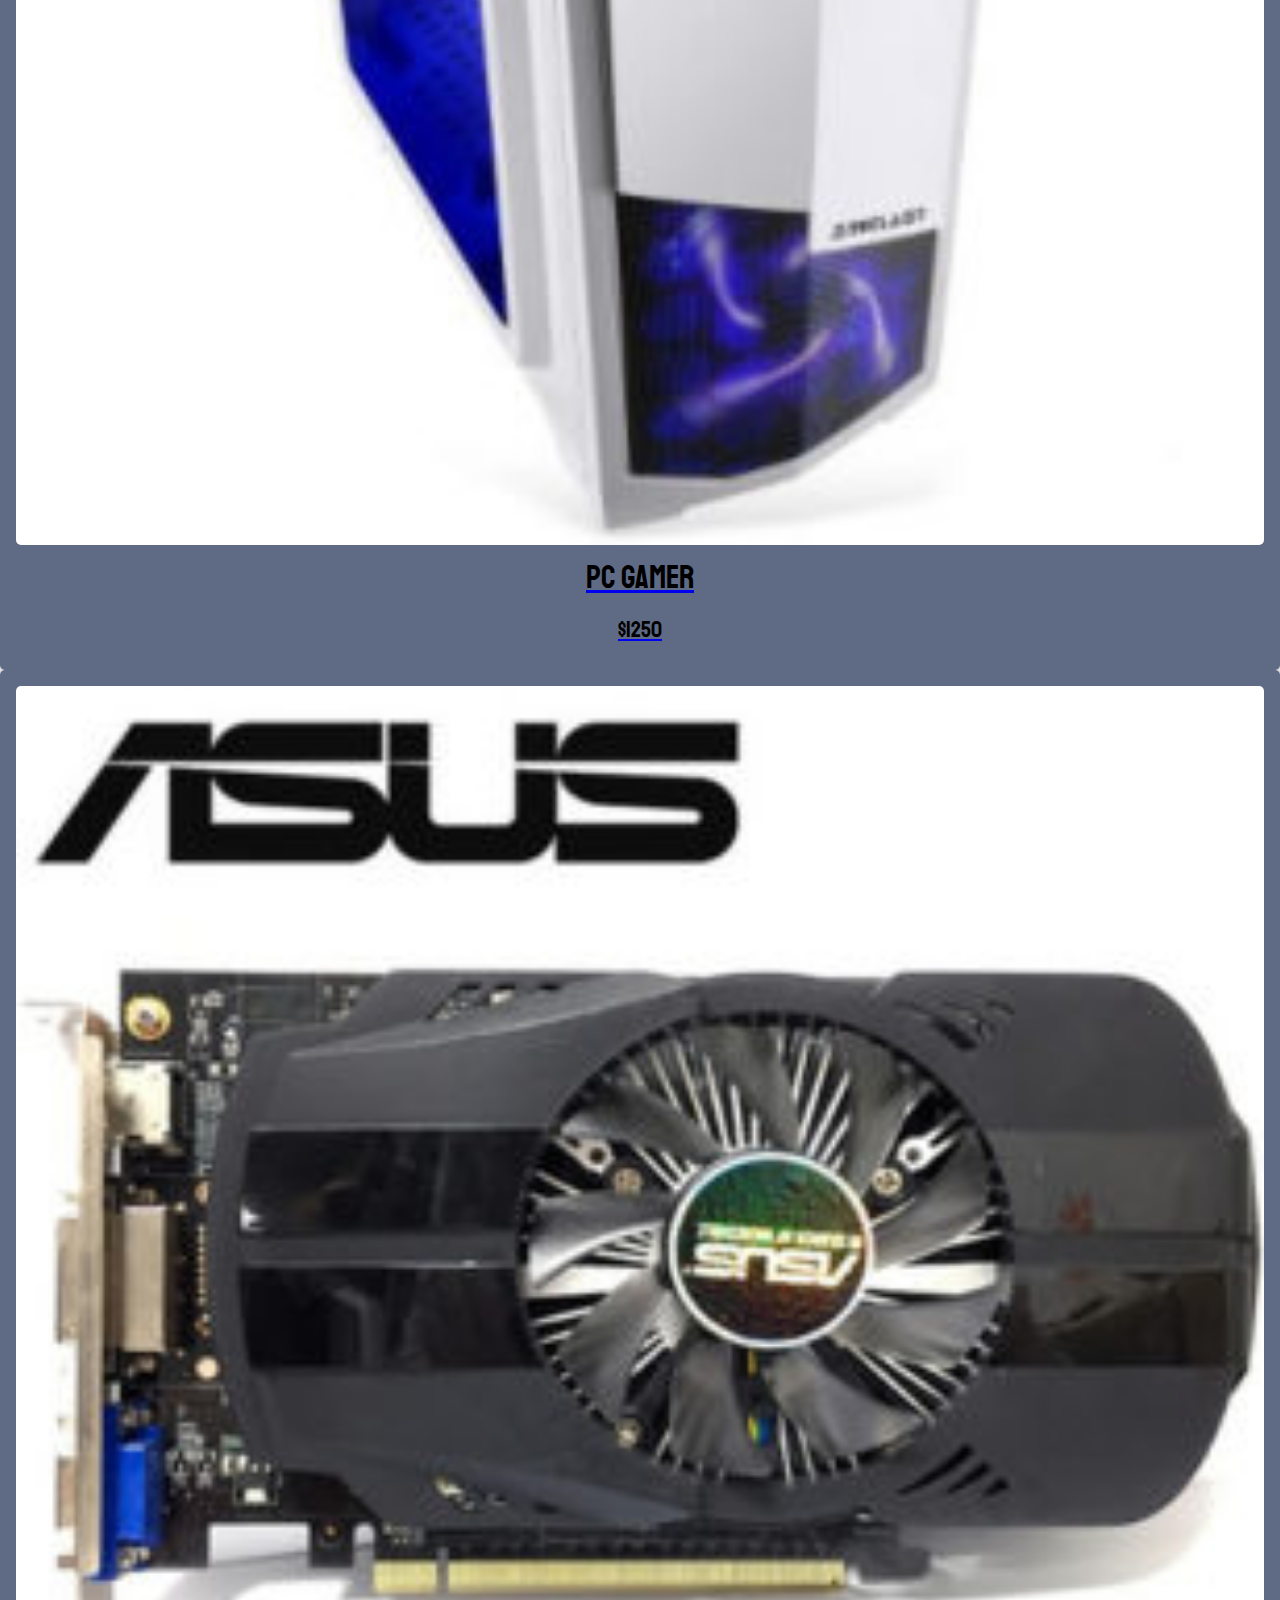
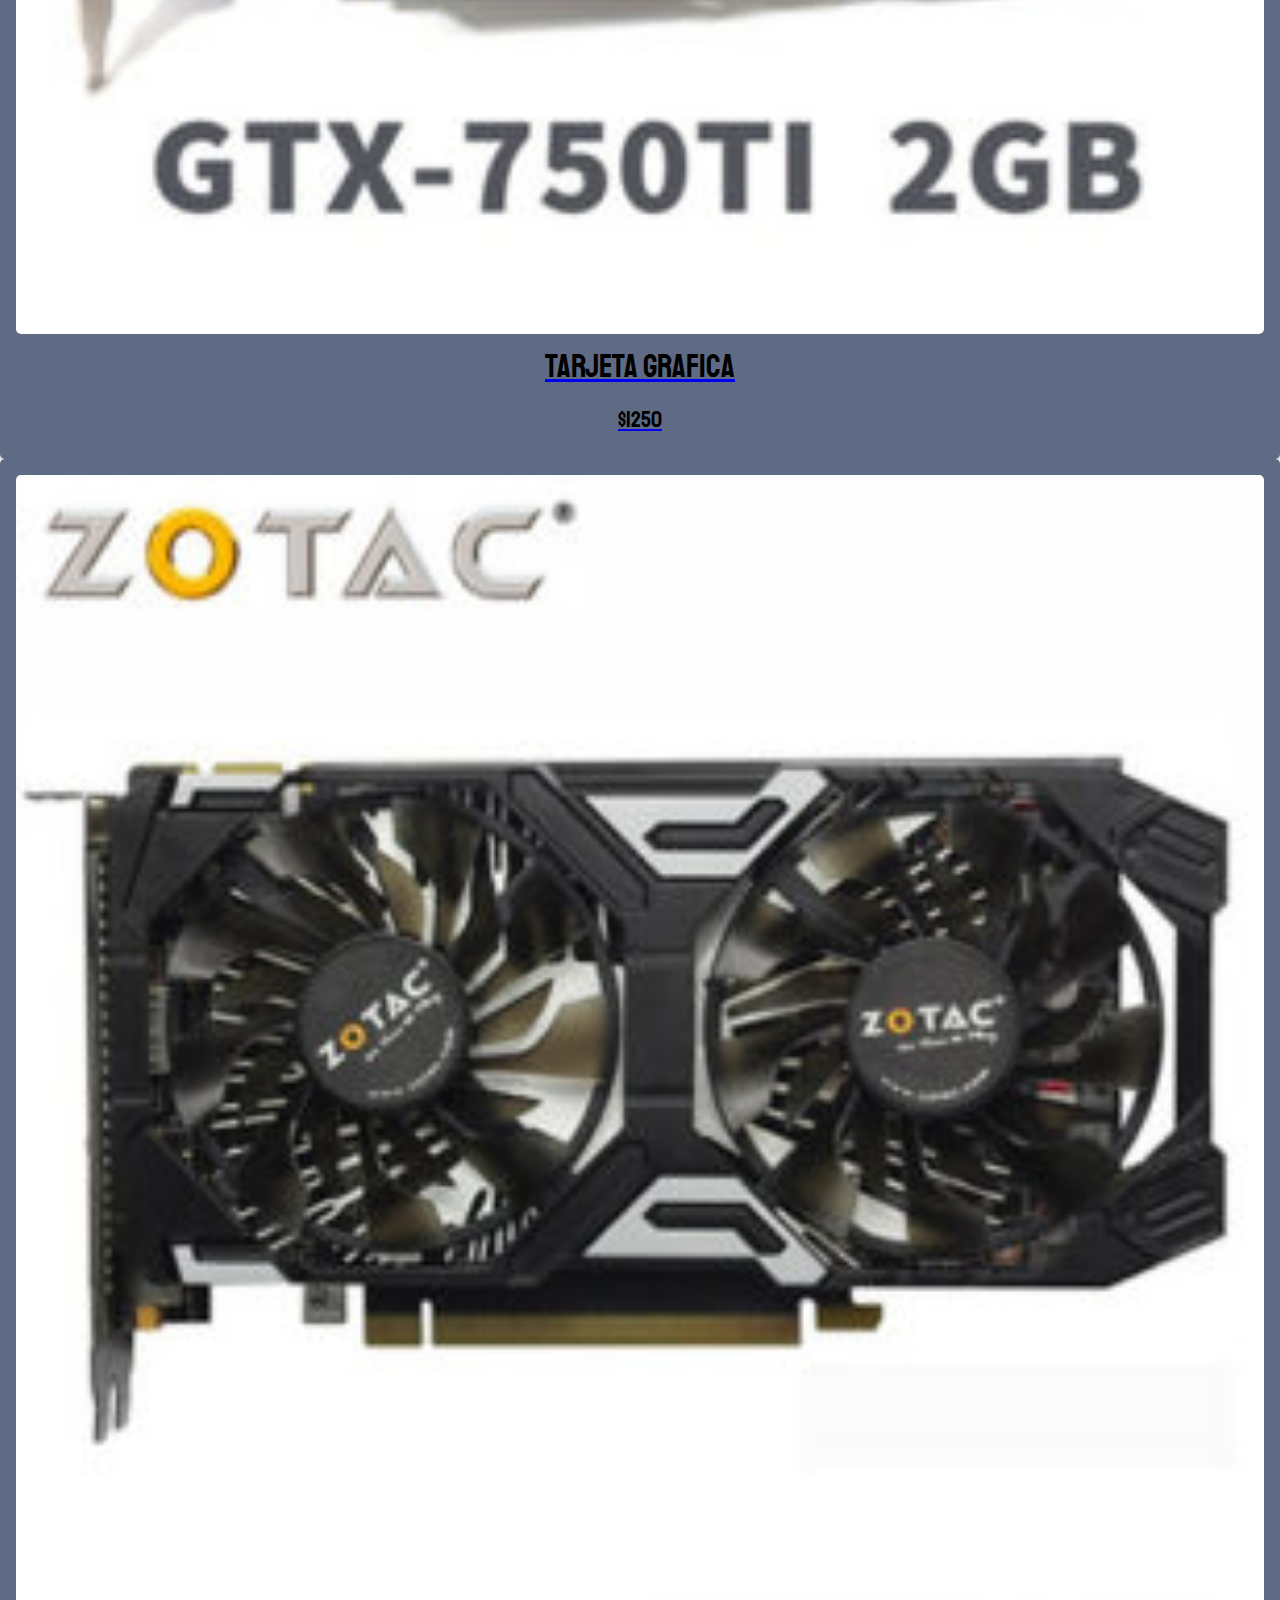
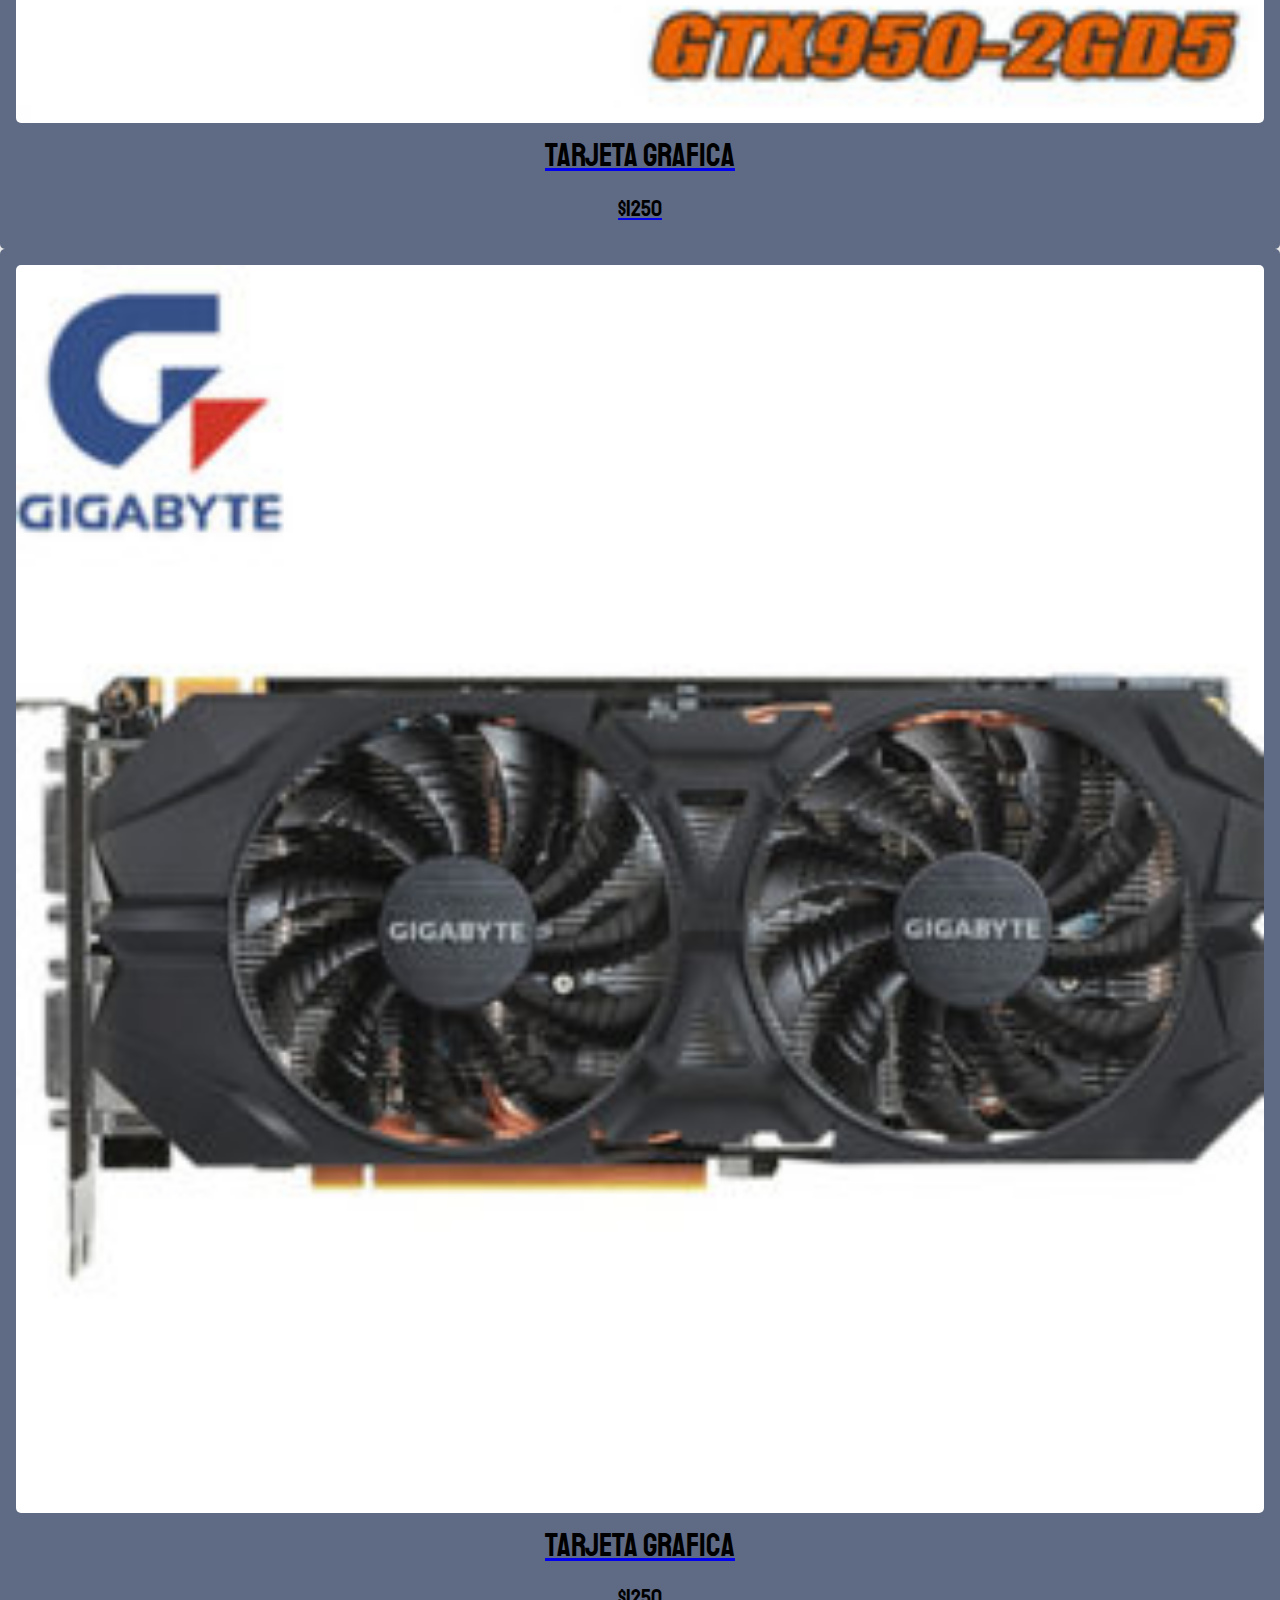
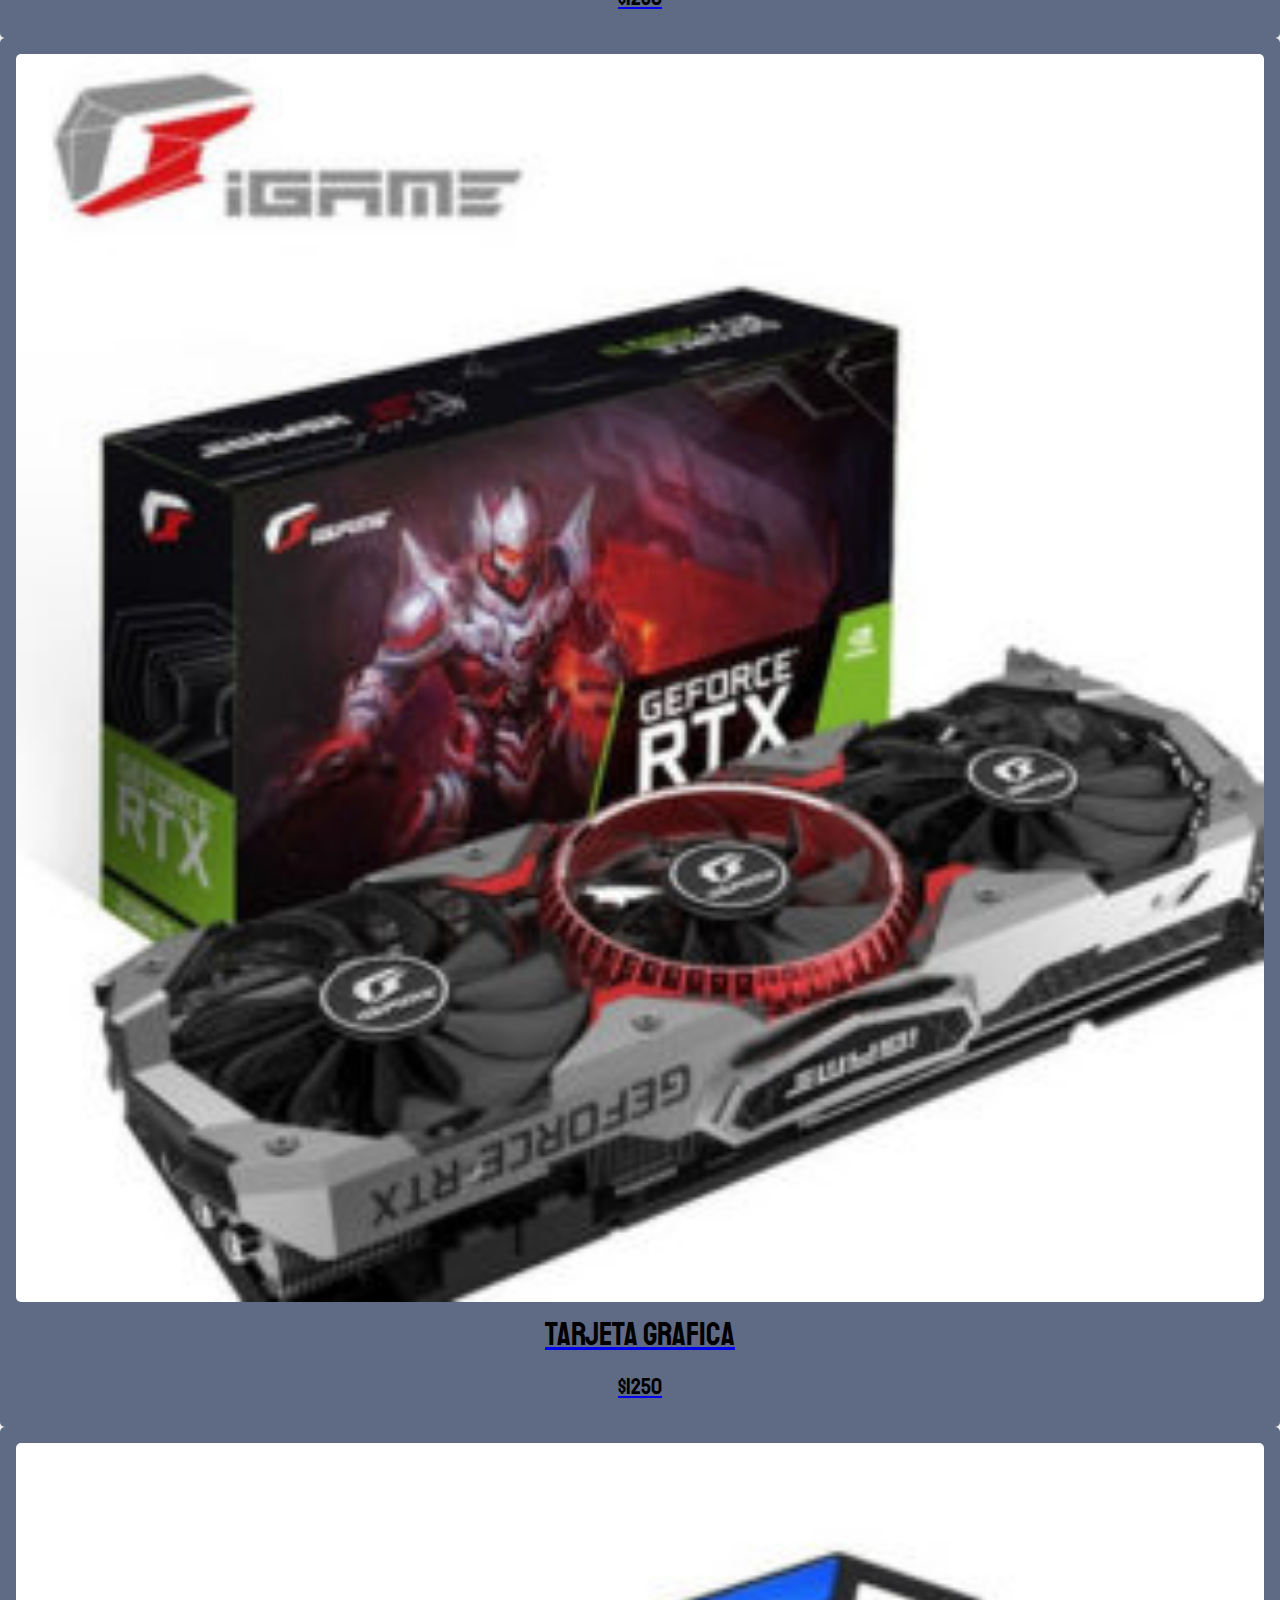
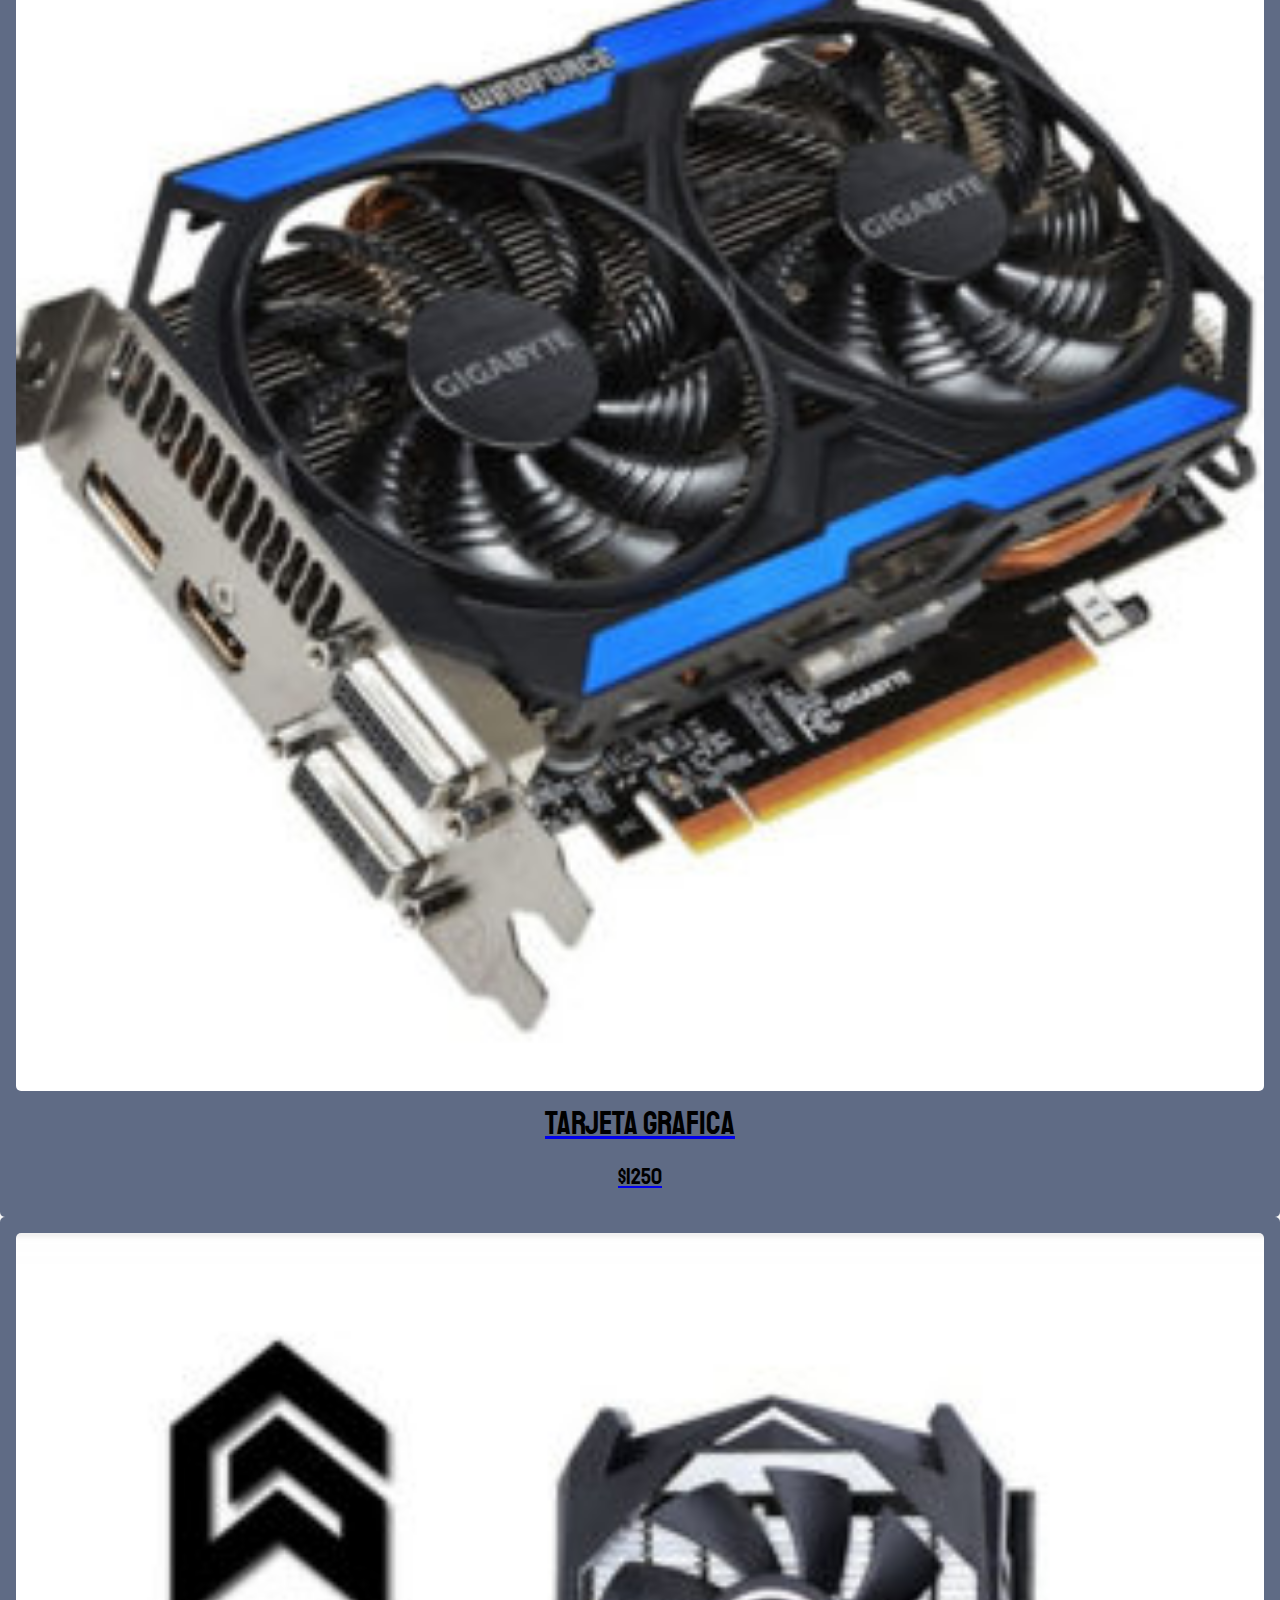
==== commit 009bb675: "Actualizacion de logo y nombre" ====
--- a/index.html
+++ b/index.html
@@ -5,7 +5,7 @@
   <meta charset="UTF-8">
   <meta name="viewport" content="width=device-width, initial-scale=1.0">
   <meta name="description" content="Tienda virtual de hardware de computadoras, componentes gamer y tecnologia.">
-  <title>ZeroStore</title>
+  <title>ProyectoZero</title>
   <meta name="keywords" content="pc gamer medellin, computador gamer portatil, tienda gamer virtual">
   <meta name="author" content="Jose Zapata.">
   <link rel="stylesheet" href="css/normalize.css">
@@ -13,7 +13,8 @@
   <link href="https://fonts.googleapis.com/css?family=Krub:400,700" rel="stylesheet">
   <link rel="stylesheet" href="css/style.css">
   <link rel="shortcut icon" href="/img/juegos.png">
-  <link href="https://cdn.jsdelivr.net/npm/bootstrap@5.1.3/dist/css/bootstrap.min.css" rel="stylesheet" integrity="sha384-1BmE4kWBq78iYhFldvKuhfTAU6auU8tT94WrHftjDbrCEXSU1oBoqyl2QvZ6jIW3" crossorigin="anonymous">
+  <link href="https://cdn.jsdelivr.net/npm/bootstrap@5.1.3/dist/css/bootstrap.min.css" rel="stylesheet"
+    integrity="sha384-1BmE4kWBq78iYhFldvKuhfTAU6auU8tT94WrHftjDbrCEXSU1oBoqyl2QvZ6jIW3" crossorigin="anonymous">
 
 </head>
 
@@ -30,8 +31,9 @@
             <div id="clock_block_cb61d37cc99729f"></div> -->
       </div>
       <div class="container-fluid">
-        <a class="navbar-brand" href="/index.html">ZeroStore</a>
-        <button class="navbar-toggler" type="button" data-bs-toggle="collapse" data-bs-target="#navbarCollapse" aria-controls="navbarCollapse" aria-expanded="false" aria-label="Toggle navigation">
+        <a class="img-logo" href=""><img src="/img/logoprincipal.png" alt="logoprincipal"></a>
+        <button class="navbar-toggler" type="button" data-bs-toggle="collapse" data-bs-target="#navbarCollapse"
+          aria-controls="navbarCollapse" aria-expanded="false" aria-label="Toggle navigation">
           <span class="navbar-toggler-icon"></span>
         </button>
         <div class="collapse navbar-collapse" id="navbarCollapse">
@@ -98,7 +100,7 @@
         <li class="nav-item">
           <a class="text-decoration-none navegacion__enlace nav-link " href="/pages/combos.html">Combos</a>
         </li>
-        
+
         </li>
       </ul>
     </nav>
@@ -255,13 +257,17 @@
     <a href="https://www.facebook.com/"><img class="icon" src="/img/facebook.png" alt=""></a>
     <a href="https://twitter.com/?lang=es/"><img class="icon" src="/img/signo-de-twitter.png" alt=""></a>
     <a href="https://www.instagram.com/"><img class="icon" src="/img/instagram.png" alt=""></a>
-</footer>
+  </footer>
   <!--FIN Footer  -->
   <script type="text/javascript" src="//w.24timezones.com/l.js" async></script>
-  <script src="https://cdnjs.cloudflare.com/ajax/libs/jquery/3.6.0/jquery.min.js" integrity="sha512-894YE6QWD5I59HgZOGReFYm4dnWc1Qt5NtvYSaNcOP+u1T9qYdvdihz0PPSiiqn/+/3e7Jo4EaG7TubfWGUrMQ==" crossorigin="anonymous" referrerpolicy="no-referrer">
-  </script>
-  <script src="https://cdn.jsdelivr.net/npm/bootstrap@5.1.3/dist/js/bootstrap.bundle.min.js" integrity="sha384-ka7Sk0Gln4gmtz2MlQnikT1wXgYsOg+OMhuP+IlRH9sENBO0LRn5q+8nbTov4+1p" crossorigin="anonymous"></script>
+  <script src="https://cdnjs.cloudflare.com/ajax/libs/jquery/3.6.0/jquery.min.js"
+    integrity="sha512-894YE6QWD5I59HgZOGReFYm4dnWc1Qt5NtvYSaNcOP+u1T9qYdvdihz0PPSiiqn/+/3e7Jo4EaG7TubfWGUrMQ=="
+    crossorigin="anonymous" referrerpolicy="no-referrer">
+    </script>
+  <script src="https://cdn.jsdelivr.net/npm/bootstrap@5.1.3/dist/js/bootstrap.bundle.min.js"
+    integrity="sha384-ka7Sk0Gln4gmtz2MlQnikT1wXgYsOg+OMhuP+IlRH9sENBO0LRn5q+8nbTov4+1p"
+    crossorigin="anonymous"></script>
 
 </body>
 
-</html>
+</html>--- a/css/style.css
+++ b/css/style.css
@@ -1,2 +1,2 @@
-.navbar-brand{font-size:25px !important;font-family:var(--fuentePrincipal)}.nav-link{font-size:20px;color:#FFF !important;font-family:var(--fuentePrincipal)}.nav-link:hover{color:#000000 !important}.navegacion .navbar .nav-item{list-style:none}.footer{background-color:var(--primarioOscuro);padding:1rem 0;margin-top:2rem}.footer p{font-family:var(--fuentePrincipal);text-align:center;font-size:1.5rem}footer{text-align:center}.icon{width:2rem;text-align:center}:root{--primario: #b8d5e0;--primarioOscuro: #539995;--secundario: #000000;--secundarioOscuro: rgb(233, 187, 2);--blanco: #FFF;--negro: #000;--fuentePrincipal: 'Staatliches', cursive;--fuenteSecundaria: 'Krub', sans-serif}html{-webkit-box-sizing:border-box;box-sizing:border-box}*,*:after,*:before{-webkit-box-sizing:inherit;box-sizing:inherit}body{background-image:-webkit-gradient(linear, left bottom, left top, color-stop(1%, white), to(#b8d5e0));background-image:linear-gradient(to top, white 1%, #b8d5e0 100%);font-size:10px;line-height:1.5;width:100%}p{font-size:20px;font-family:Arial, Helvetica, sans-serif;color:var(--negro);padding:10px}img{width:100%}h1,h2,h3{text-align:center;color:var(--secundario);font-family:var(--fuentePrincipal)}h1{font-size:10px}h2{font-size:10px}h3{font-size:10px}.navegacion{background-color:var(--primarioOscuro);display:-webkit-box;display:-ms-flexbox;display:flex;-webkit-box-pack:center;-ms-flex-pack:center;justify-content:center;-webkit-box-align:center;-ms-flex-align:center;align-items:center}.navegacion__enlace{font-family:var(--fuentePrincipal);color:var(--blanco);font-size:2rem}.navegacion__enlace:hover{color:var(--secundario)}.producto:hover{-webkit-transform:scale(1.1);transform:scale(1.1)}.producto{background-color:var(--primarioOscuro);padding:1rem;border-radius:5px}.producto__nombre{font-size:2rem}.producto__imagen{border-radius:5px}.producto__precio{font-size:1.4rem;color:var(--secundario)}.producto__nombre,.producto__precio{font-family:var(--fuentePrincipal);margin:0;text-align:center;line-height:1.2}.nosotros{display:-ms-grid;display:grid;-ms-grid-rows:(auto)[2];grid-template-rows:repeat(2, auto)}@media (min-width: 768px){.nosotros{-ms-grid-columns:(1fr)[2];grid-template-columns:repeat(2, 1fr);-webkit-column-gap:2rem;column-gap:2rem}}.nosotros__imagen{-ms-grid-row:1;-ms-grid-row-span:1;grid-row:1 / 2;padding:10px}@media (min-width: 768px){.nosotros__imagen{-ms-grid-column:2;-ms-grid-column-span:1;grid-column:2 / 3}}@media (min-width: 768px){.gamer{display:-ms-grid;display:grid;-ms-grid-columns:(1fr)[2];grid-template-columns:repeat(2, 1fr);-webkit-column-gap:2rem;column-gap:2rem;padding:10px}}.btn-outline-success{background-color:#bbd7e1 !important}nav{background:#539995 !important}.imagen__perfil{width:3rem;height:3rem;margin-bottom:-1rem;margin-right:2rem;margin-top:1rem}.formulario{background-color:gray;padding:2rem;border-radius:10px;scroll-snap-align:center;scroll-snap-stop:always}.formulario legend{text-align:center;font-family:var(--fuenteSecundaria);font-size:1.25rem;color:var(--negro);margin-bottom:2rem;display:block;text-transform:uppercase;font-weight:700;text-align:center;letter-spacing:-1px}.formulario__campo{border-radius:3px;border:none;font-family:'Staatliches'}@media (min-width: 768px){.formulario{max-width:800px;margin:0 auto}}.btn{font-family:'Staatliches'}.campo{margin-bottom:1rem;width:100%}.campo label{color:var(--negro) !important}@media (min-width: 480px){.campo{display:-webkit-box;display:-ms-flexbox;display:flex;-webkit-box-align:center;-ms-flex-align:center;align-items:center}}@media (min-width: 768px){.campo{-webkit-box-flex:0;-ms-flex:0 0 calc(50% - .5rem);flex:0 0 calc(50% - .5rem)}}.campo label{color:var(--blanco);font-weight:700;margin-bottom:0.5rem;display:block}@media (min-width: 480px){.campo label{-webkit-box-flex:0;-ms-flex:0 0 90px;flex:0 0 90px}}.campo input[type="text"],.campo input[type="tel"],.campo input[type="mail"],.campo textarea{width:100%;padding:0.5rem;border:none;border-radius:0.5rem}@media (min-width: 768px){:is(.campo) :is(input[type="text"],input[type="text"],input[type="tel"],input[type="mail"],textarea){-webkit-box-flex:1;-ms-flex:1;flex:1}}.campo textarea{height:4rem}.enviar{display:-webkit-box;display:-ms-flexbox;display:flex;-webkit-box-pack:end;-ms-flex-pack:end;justify-content:flex-end}.boton{background-color:var(--primarioOscuro);color:var(--blanco);margin-top:0.5rem;padding:0.5rem 3rem;border-radius:5px;font-weight:700;text-decoration:none;text-transform:uppercase;font-size:15px;border:none}.bloque__imagen{width:70%}.bloque{text-align:center}.form-control{overflow:hidden}.form-select{font-family:'Staatliches'}.slide{position:relative;-webkit-box-shadow:0px 1px 6px rgba(0,0,0,0.64);box-shadow:0px 1px 6px rgba(0,0,0,0.64);margin-top:26px}.slide-inner{margin-top:4rem;position:relative;overflow:hidden;width:100%;height:calc( 300px + 3em)}.slide-open:checked+.slide-item{position:static;opacity:100}.slide-item{position:absolute;opacity:0;-webkit-transition:opacity 0.6s ease-out;transition:opacity 0.6s ease-out}.slide-item img{display:block;height:22rem;max-width:100%}.slide-control{background:rgba(0,0,0,0.28);border-radius:50%;color:#fff;cursor:pointer;display:none;font-size:40px;height:40px;line-height:35px;position:absolute;top:50%;-webkit-transform:translate(0, -50%);cursor:pointer;transform:translate(0, -50%);text-align:center;width:40px;z-index:10}.slide-control.prev{left:2%}.slide-control.next{right:2%}.slide-control:hover{background:rgba(0,0,0,0.8);color:#aaaaaa}#slide-1:checked ~ .control-1,#slide-2:checked ~ .control-2,#slide-3:checked ~ .control-3{display:block}.slide-indicador{list-style:none;margin:0;padding:0;position:absolute;bottom:2%;left:0;right:0;text-align:center;z-index:10}.slide-indicador li{display:inline-block;margin:0 5px}.slide-circulo{color:#828282;cursor:pointer;display:block;font-size:35px}.slide-circulo:hover{color:#aaaaaa}#slide-1:checked ~ .control-1 ~ .slide-indicador li:nth-child(1) .slide-circulo,#slide-2:checked ~ .control-2 ~ .slide-indicador li:nth-child(2) .slide-circulo,#slide-3:checked ~ .control-3 ~ .slide-indicador li:nth-child(3) .slide-circulo{color:#428bca}#titulo{width:100%;position:absolute;padding:0px;margin:0px auto;text-align:center;font-size:27px;color:#fff;font-family:'Open Sans', sans-serif;z-index:9999;text-shadow:0px 1px 2px rgba(0,0,0,0.33),-1px 0px 2px rgba(255,255,255,0)}
+.navbar-brand{font-size:25px !important;font-family:var(--fuentePrincipal)}.nav-link{font-size:20px;color:#fff !important;font-family:var(--fuentePrincipal)}.nav-link:hover{color:#000000 !important}.navegacion .navbar .nav-item{list-style:none}.img-logo{width:5%}.footer{background-color:var(--primarioOscuro);padding:1rem 0;margin-top:2rem}.footer p{font-family:var(--fuentePrincipal);text-align:center;font-size:1.5rem}footer{text-align:center}.icon{width:2rem;text-align:center}:root{--primario: #c1c1c1;--primarioOscuro: #5f6b85;--secundario: #000000;--secundarioOscuro: rgb(233, 187, 2);--blanco: #FFF;--negro: #000;--fuentePrincipal: 'Staatliches', cursive;--fuenteSecundaria: 'Krub', sans-serif}html{-webkit-box-sizing:border-box;box-sizing:border-box}*,*:after,*:before{-webkit-box-sizing:inherit;box-sizing:inherit}body{background-image:-webkit-gradient(linear, left bottom, left top, color-stop(1%, white), to(#c1c1c1));background-image:linear-gradient(to top, white 1%, #c1c1c1 100%);font-size:10px;line-height:1.5;width:100%}p{font-size:20px;font-family:Arial, Helvetica, sans-serif;color:var(--negro);padding:10px}img{width:100%}h1,h2,h3{text-align:center;color:var(--secundario);font-family:var(--fuentePrincipal)}h1{font-size:10px}h2{font-size:10px}h3{font-size:10px}.navegacion{background-color:var(--primarioOscuro);display:-webkit-box;display:-ms-flexbox;display:flex;-webkit-box-pack:center;-ms-flex-pack:center;justify-content:center;-webkit-box-align:center;-ms-flex-align:center;align-items:center}.navegacion__enlace{font-family:var(--fuentePrincipal);color:var(--blanco);font-size:2rem}.navegacion__enlace:hover{color:var(--secundario)}.producto:hover{-webkit-transform:scale(1.1);transform:scale(1.1)}.producto{background-color:var(--primarioOscuro);padding:1rem;border-radius:5px}.producto__nombre{font-size:2rem}.producto__imagen{border-radius:5px}.producto__precio{font-size:1.4rem;color:var(--secundario)}.producto__nombre,.producto__precio{font-family:var(--fuentePrincipal);margin:0;text-align:center;line-height:1.2}.nosotros{display:-ms-grid;display:grid;-ms-grid-rows:(auto)[2];grid-template-rows:repeat(2, auto)}@media (min-width: 768px){.nosotros{-ms-grid-columns:(1fr)[2];grid-template-columns:repeat(2, 1fr);-webkit-column-gap:2rem;column-gap:2rem}}.nosotros__imagen{-ms-grid-row:1;-ms-grid-row-span:1;grid-row:1 / 2;padding:10px}@media (min-width: 768px){.nosotros__imagen{-ms-grid-column:2;-ms-grid-column-span:1;grid-column:2 / 3}}@media (min-width: 768px){.gamer{display:-ms-grid;display:grid;-ms-grid-columns:(1fr)[2];grid-template-columns:repeat(2, 1fr);-webkit-column-gap:2rem;column-gap:2rem;padding:10px}}.btn-outline-success{background-color:var(--primario) !important;color:var(--primarioOscuro) !important;border-color:#c1c1c1 !important}nav{background:var(--primarioOscuro) !important}.imagen__perfil{width:3rem;height:3rem;margin-bottom:-1rem;margin-right:2rem;margin-top:1rem}.formulario{background-color:gray;padding:2rem;border-radius:10px;scroll-snap-align:center;scroll-snap-stop:always}.formulario legend{text-align:center;font-family:var(--fuenteSecundaria);font-size:1.25rem;color:var(--negro);margin-bottom:2rem;display:block;text-transform:uppercase;font-weight:700;text-align:center;letter-spacing:-1px}.formulario__campo{border-radius:3px;border:none;font-family:'Staatliches'}@media (min-width: 768px){.formulario{max-width:800px;margin:0 auto}}.btn{font-family:'Staatliches'}.campo{margin-bottom:1rem;width:100%}.campo label{color:var(--negro) !important}@media (min-width: 480px){.campo{display:-webkit-box;display:-ms-flexbox;display:flex;-webkit-box-align:center;-ms-flex-align:center;align-items:center}}@media (min-width: 768px){.campo{-webkit-box-flex:0;-ms-flex:0 0 calc(50% - .5rem);flex:0 0 calc(50% - .5rem)}}.campo label{color:var(--blanco);font-weight:700;margin-bottom:0.5rem;display:block}@media (min-width: 480px){.campo label{-webkit-box-flex:0;-ms-flex:0 0 90px;flex:0 0 90px}}.campo input[type="text"],.campo input[type="tel"],.campo input[type="mail"],.campo textarea{width:100%;padding:0.5rem;border:none;border-radius:0.5rem}@media (min-width: 768px){:is(.campo) :is(input[type="text"],input[type="text"],input[type="tel"],input[type="mail"],textarea){-webkit-box-flex:1;-ms-flex:1;flex:1}}.campo textarea{height:4rem}.enviar{display:-webkit-box;display:-ms-flexbox;display:flex;-webkit-box-pack:end;-ms-flex-pack:end;justify-content:flex-end}.boton{background-color:var(--primarioOscuro);color:var(--blanco);margin-top:0.5rem;padding:0.5rem 3rem;border-radius:5px;font-weight:700;text-decoration:none;text-transform:uppercase;font-size:15px;border:none}.bloque__imagen{width:70%}.bloque{text-align:center}.form-control{overflow:hidden}.form-select{font-family:'Staatliches'}.slide{position:relative;-webkit-box-shadow:0px 1px 6px rgba(0,0,0,0.64);box-shadow:0px 1px 6px rgba(0,0,0,0.64);margin-top:26px}.slide-inner{margin-top:4rem;position:relative;overflow:hidden;width:100%;height:calc( 300px + 3em)}.slide-open:checked+.slide-item{position:static;opacity:100}.slide-item{position:absolute;opacity:0;-webkit-transition:opacity 0.6s ease-out;transition:opacity 0.6s ease-out}.slide-item img{display:block;height:22rem;max-width:100%}.slide-control{background:rgba(0,0,0,0.28);border-radius:50%;color:#fff;cursor:pointer;display:none;font-size:40px;height:40px;line-height:35px;position:absolute;top:50%;-webkit-transform:translate(0, -50%);cursor:pointer;transform:translate(0, -50%);text-align:center;width:40px;z-index:10}.slide-control.prev{left:2%}.slide-control.next{right:2%}.slide-control:hover{background:rgba(0,0,0,0.8);color:#aaaaaa}#slide-1:checked ~ .control-1,#slide-2:checked ~ .control-2,#slide-3:checked ~ .control-3{display:block}.slide-indicador{list-style:none;margin:0;padding:0;position:absolute;bottom:2%;left:0;right:0;text-align:center;z-index:10}.slide-indicador li{display:inline-block;margin:0 5px}.slide-circulo{color:#828282;cursor:pointer;display:block;font-size:35px}.slide-circulo:hover{color:#aaaaaa}#slide-1:checked ~ .control-1 ~ .slide-indicador li:nth-child(1) .slide-circulo,#slide-2:checked ~ .control-2 ~ .slide-indicador li:nth-child(2) .slide-circulo,#slide-3:checked ~ .control-3 ~ .slide-indicador li:nth-child(3) .slide-circulo{color:#428bca}#titulo{width:100%;position:absolute;padding:0px;margin:0px auto;text-align:center;font-size:27px;color:#fff;font-family:'Open Sans', sans-serif;z-index:9999;text-shadow:0px 1px 2px rgba(0,0,0,0.33),-1px 0px 2px rgba(255,255,255,0)}
 /*# sourceMappingURL=style.css.map */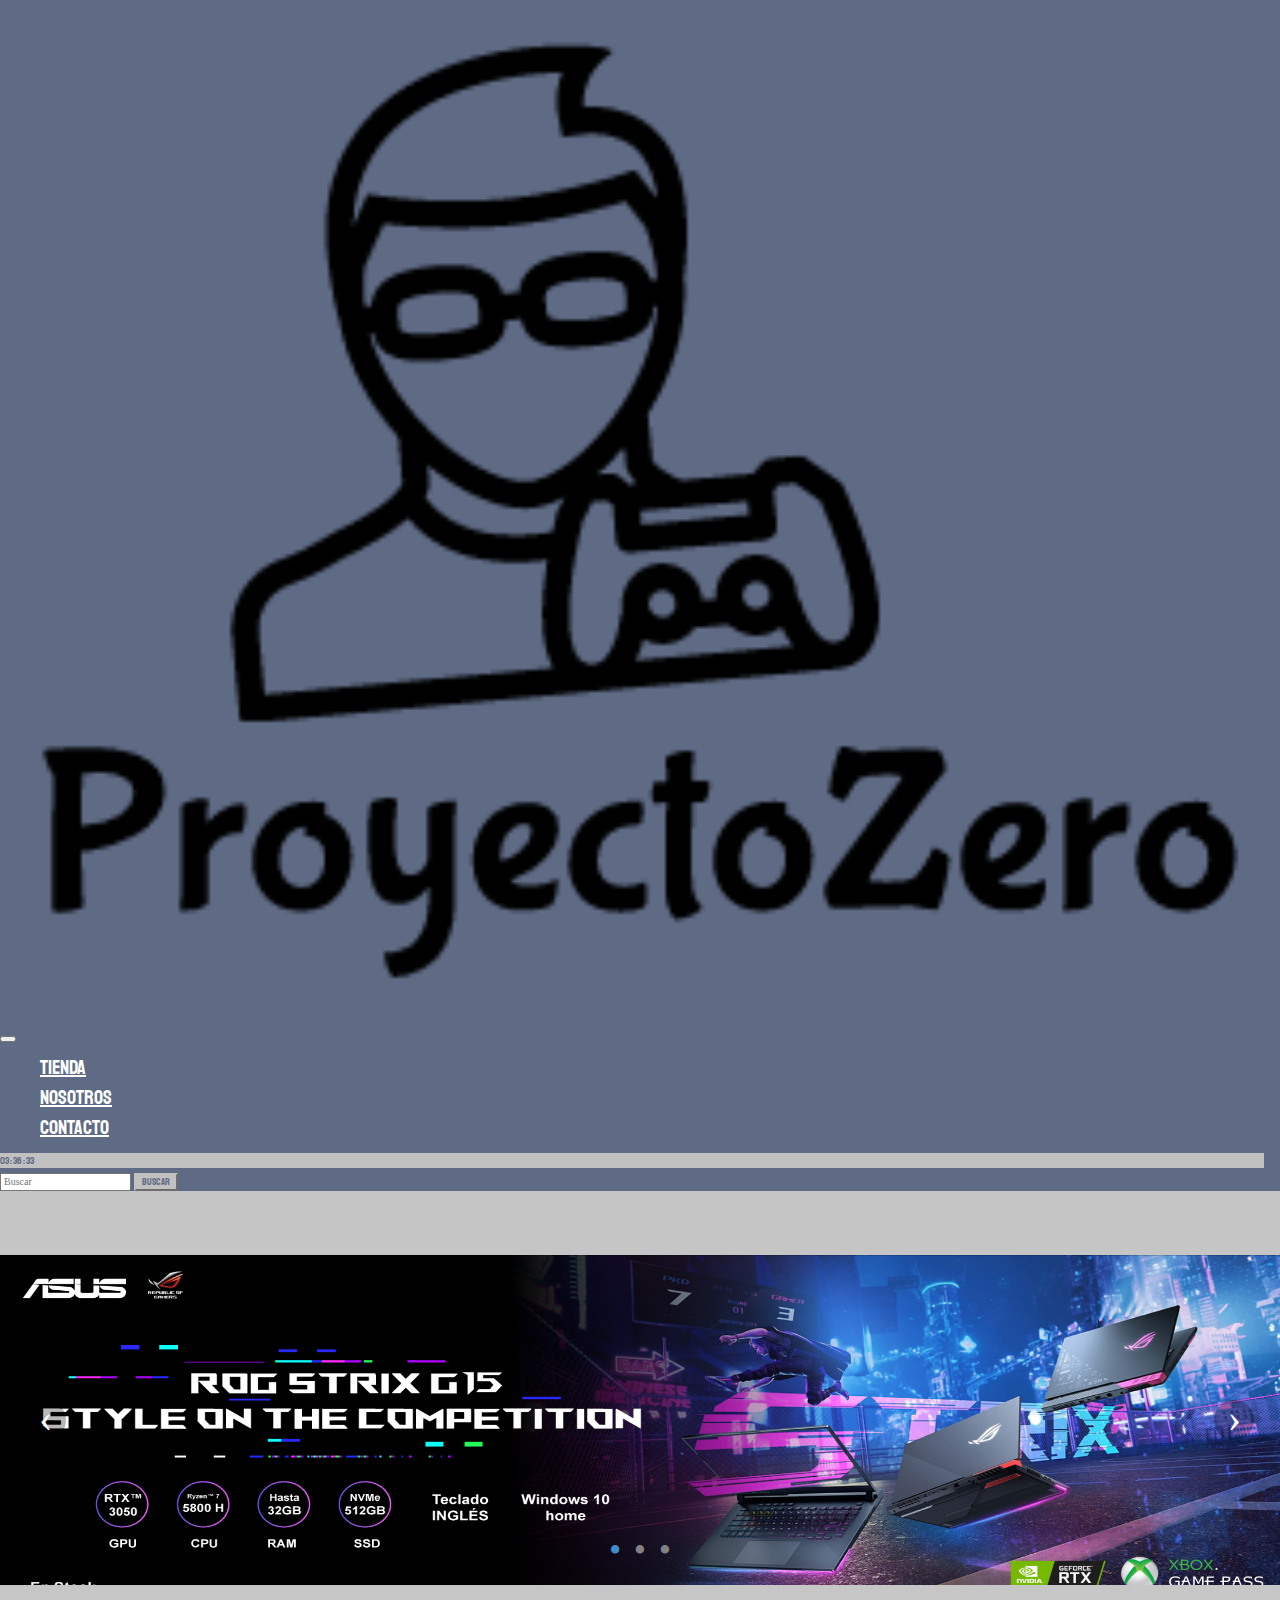
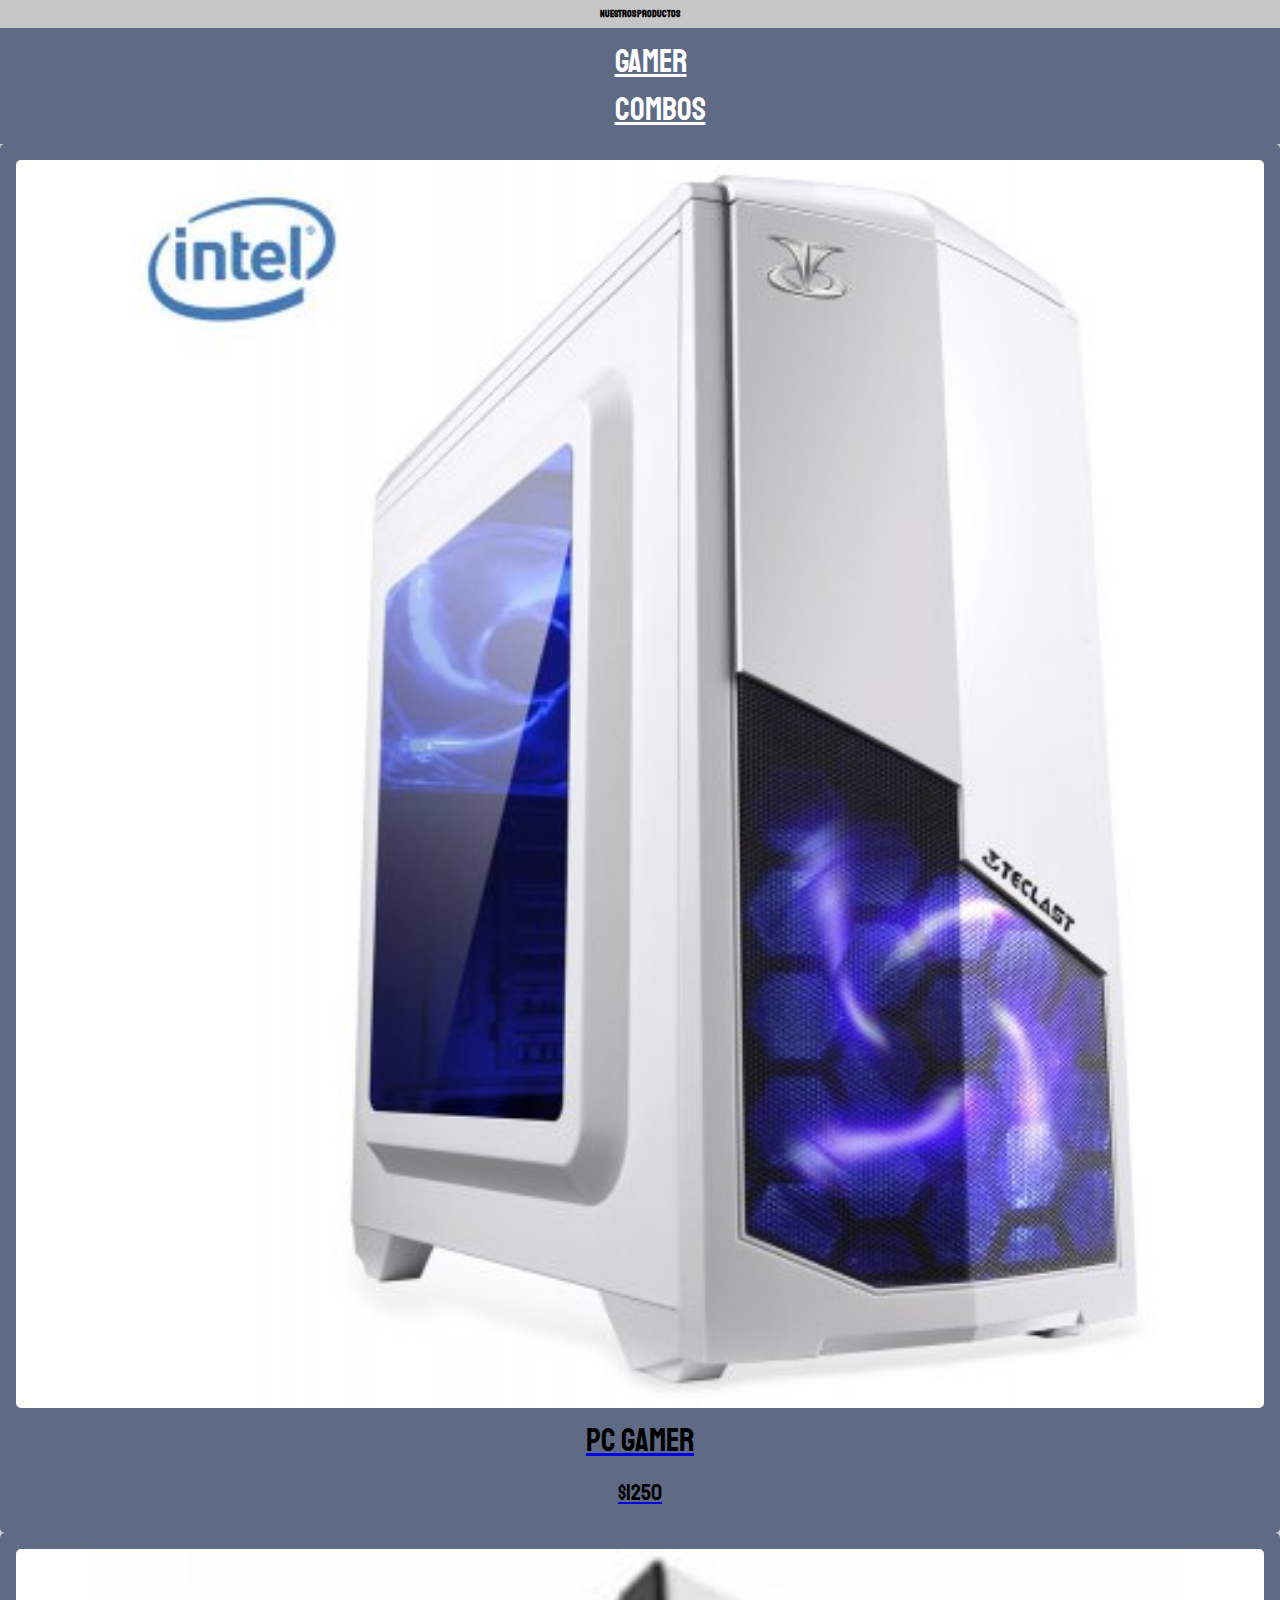
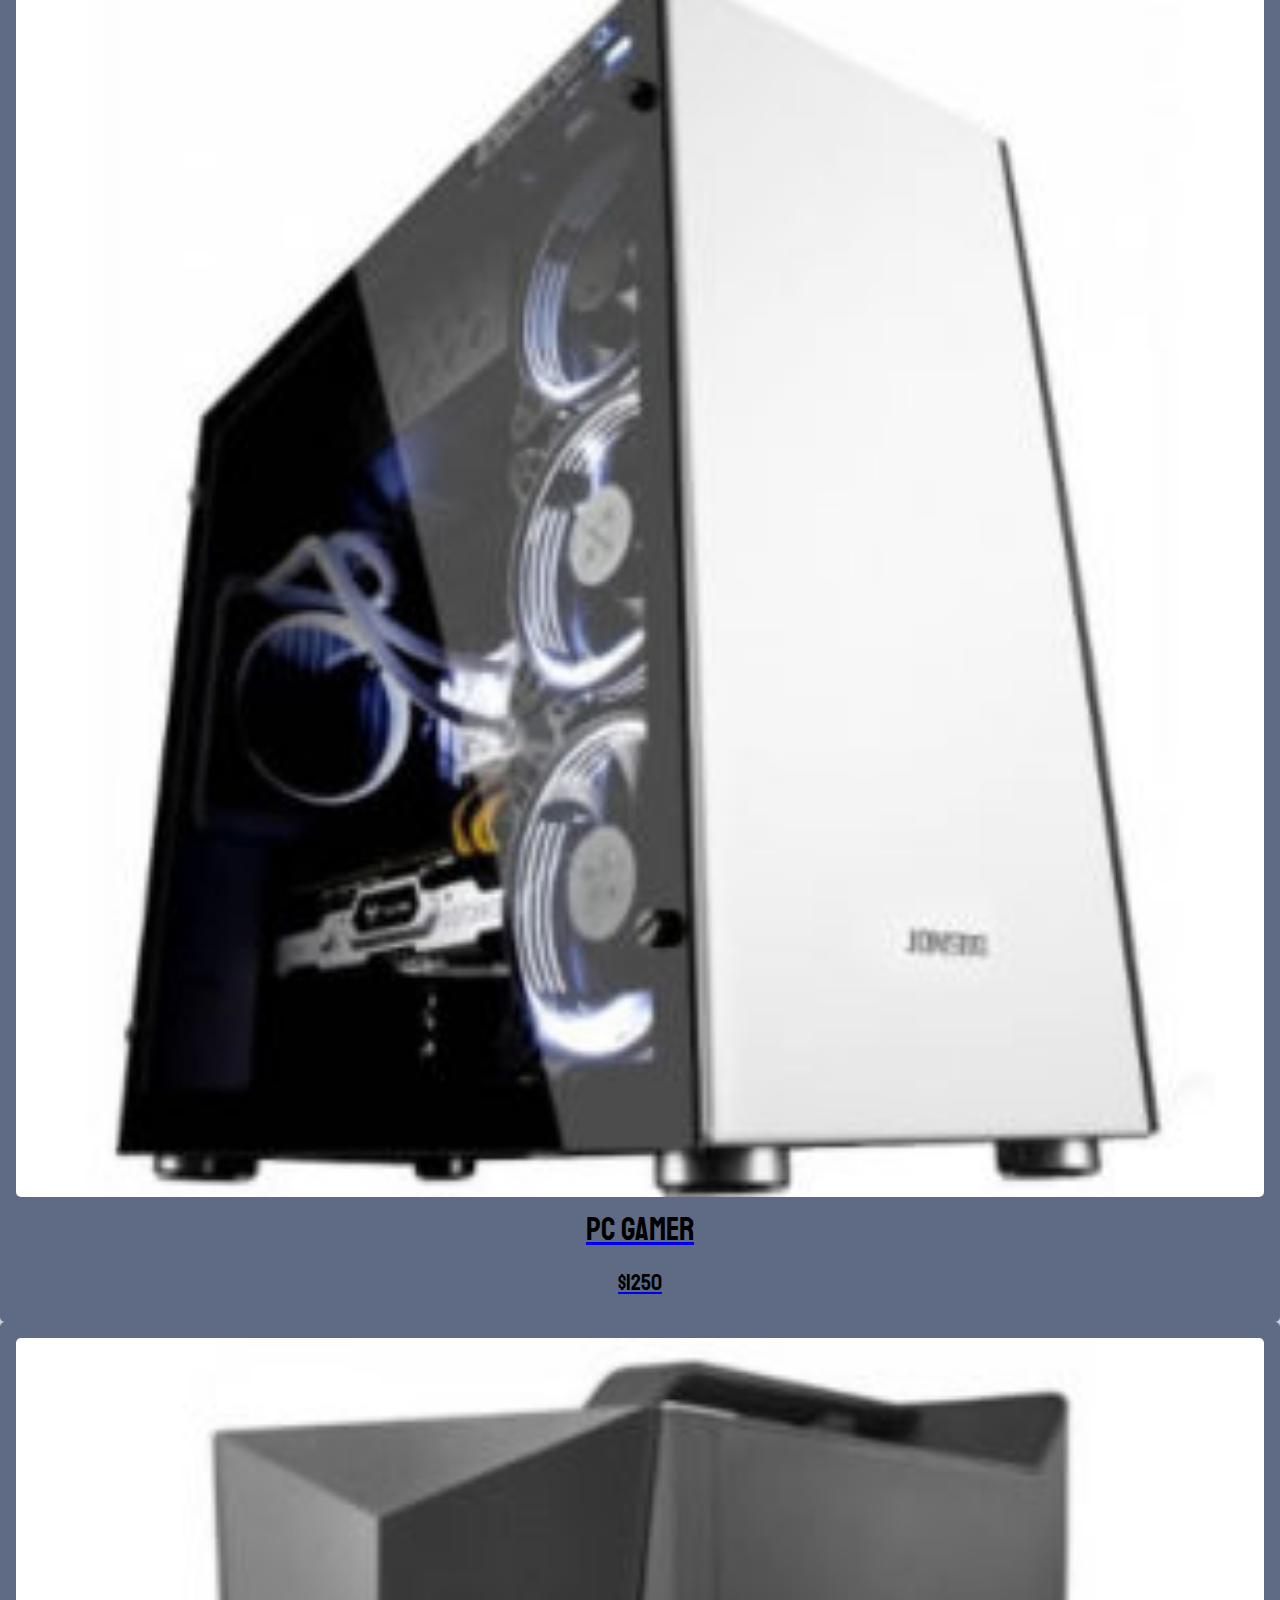
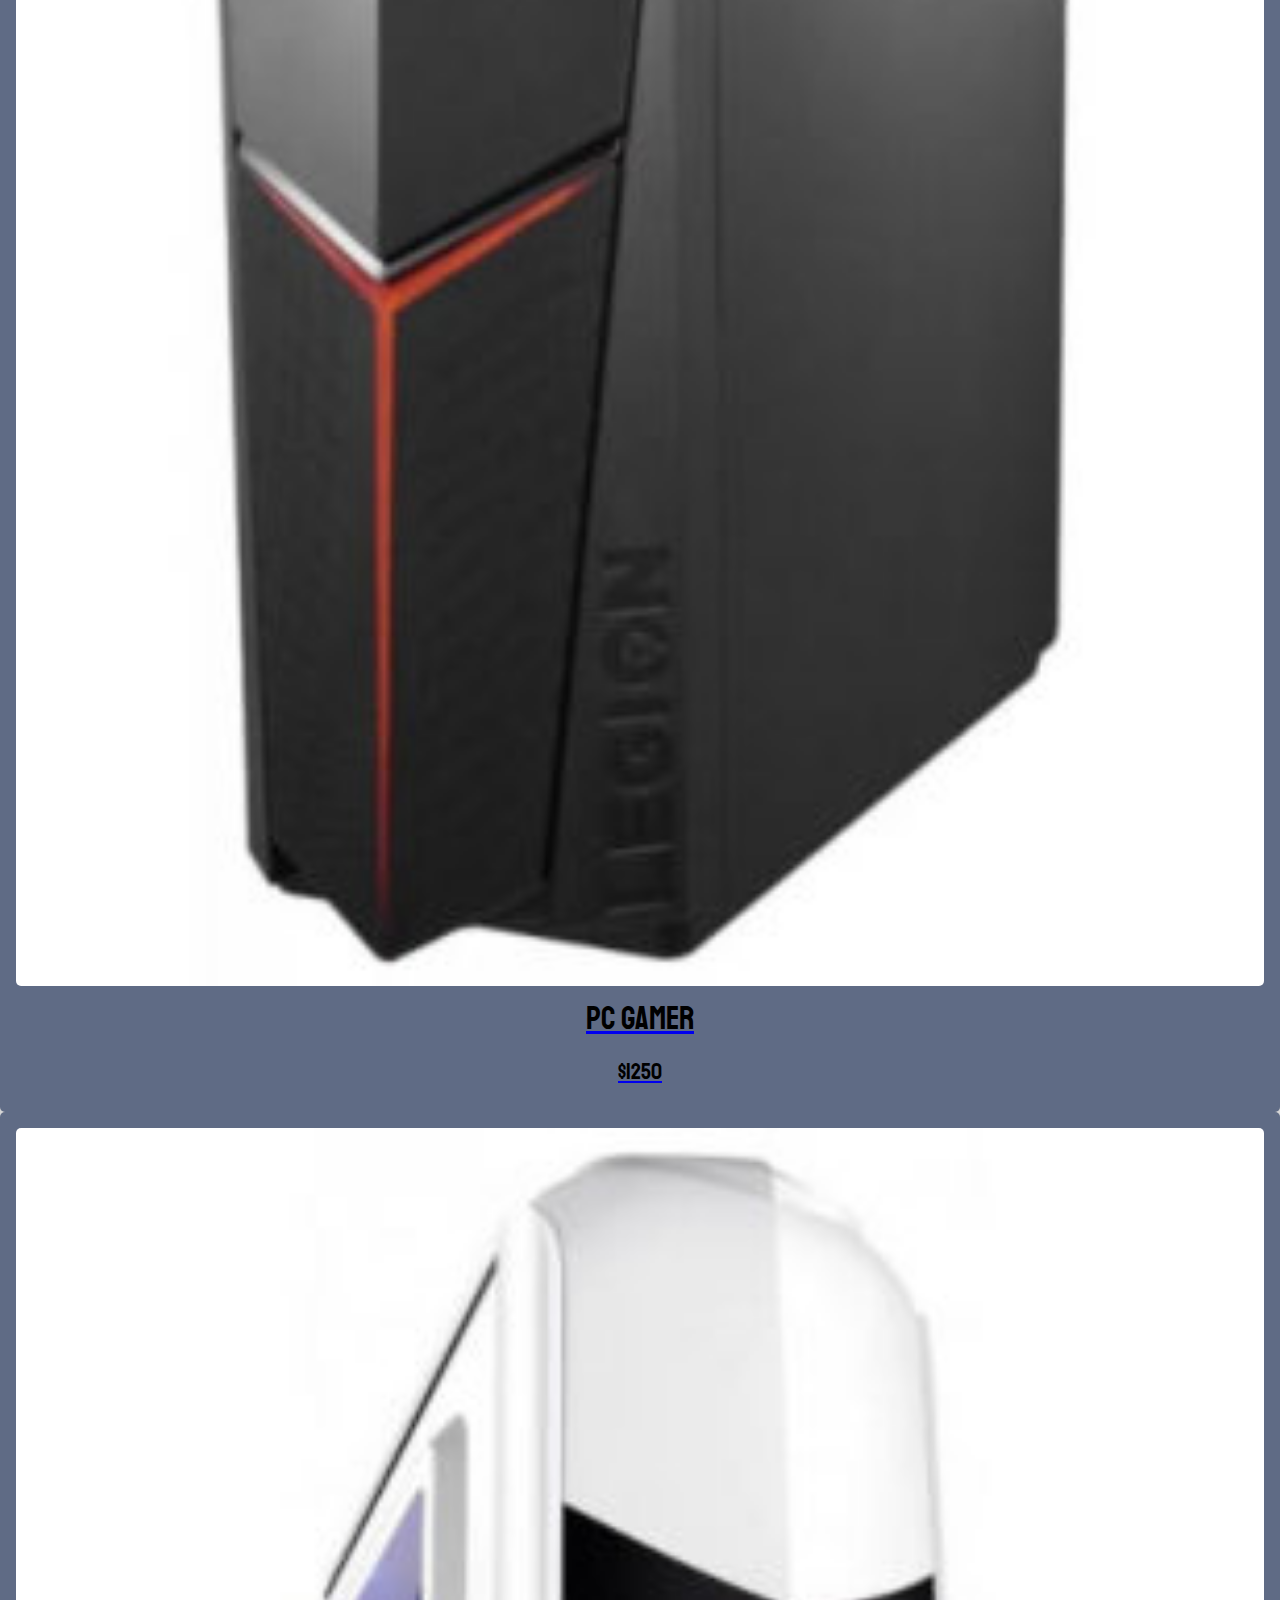
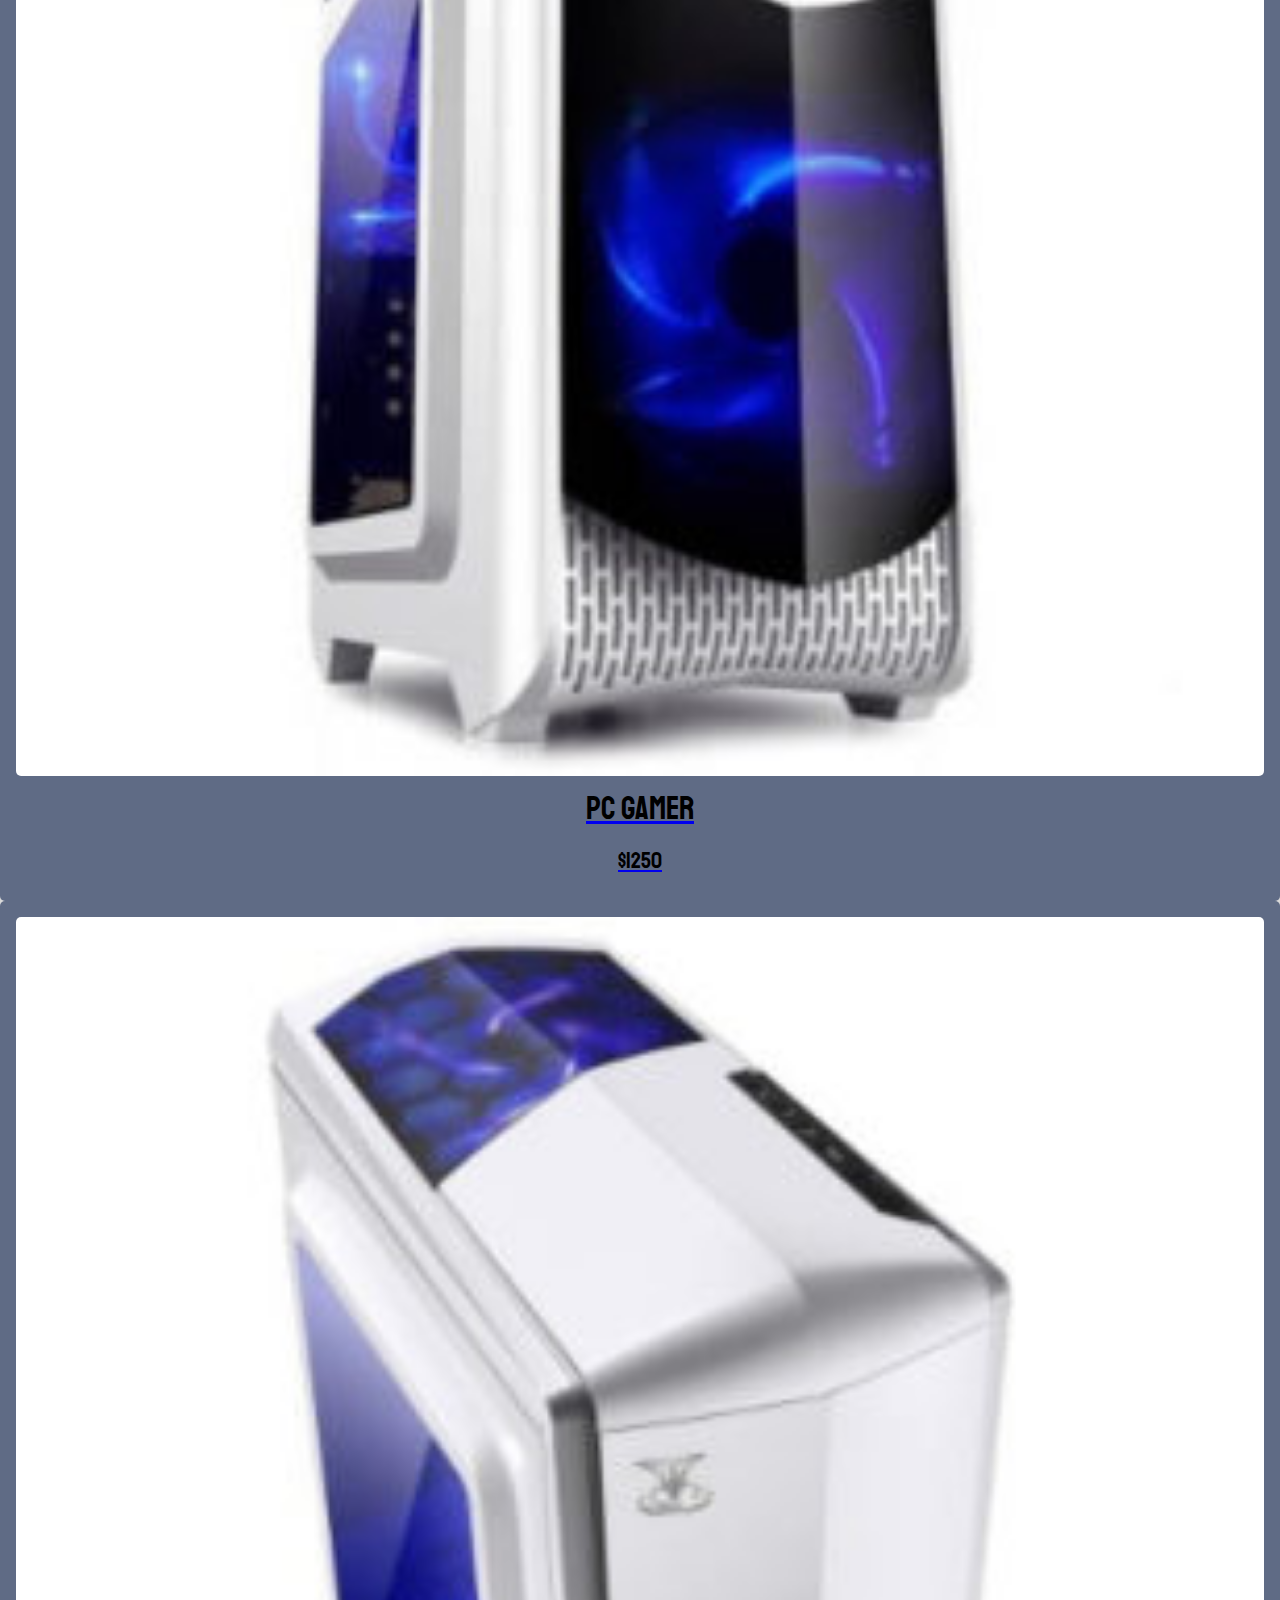
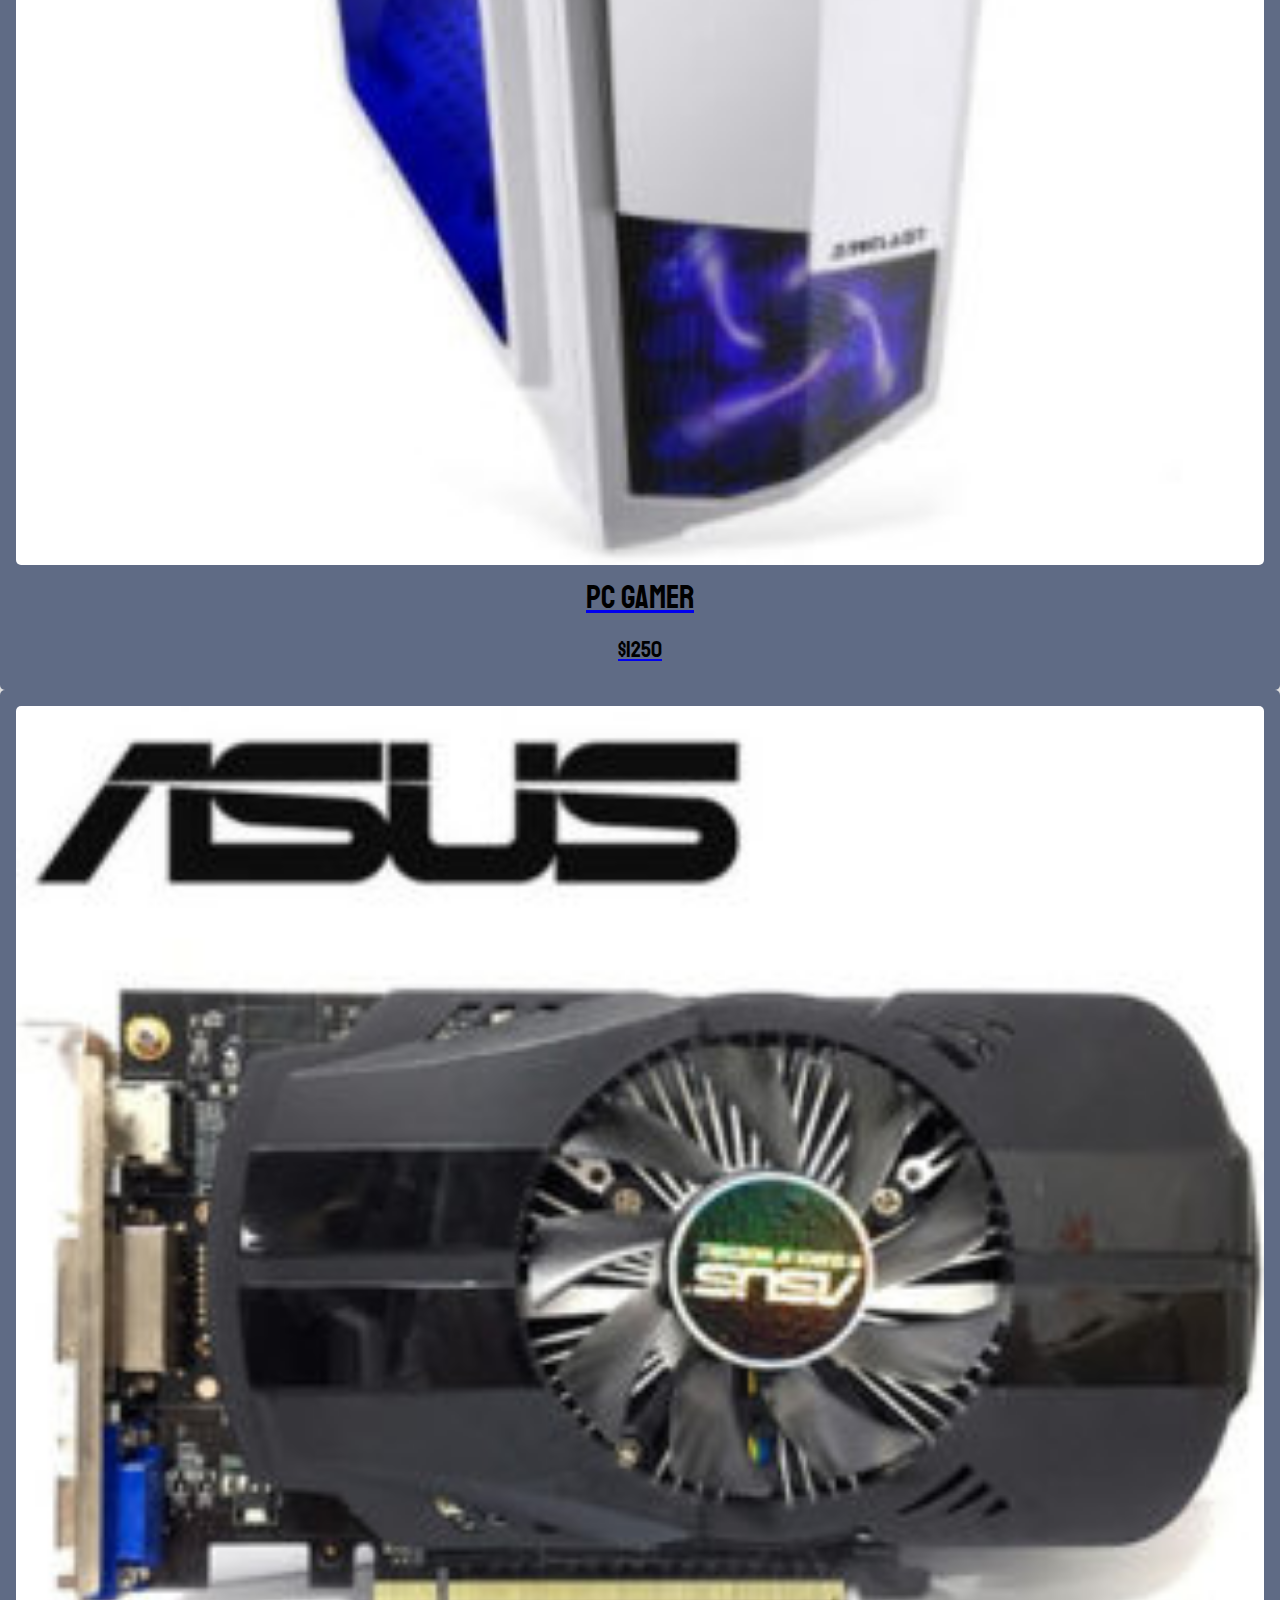
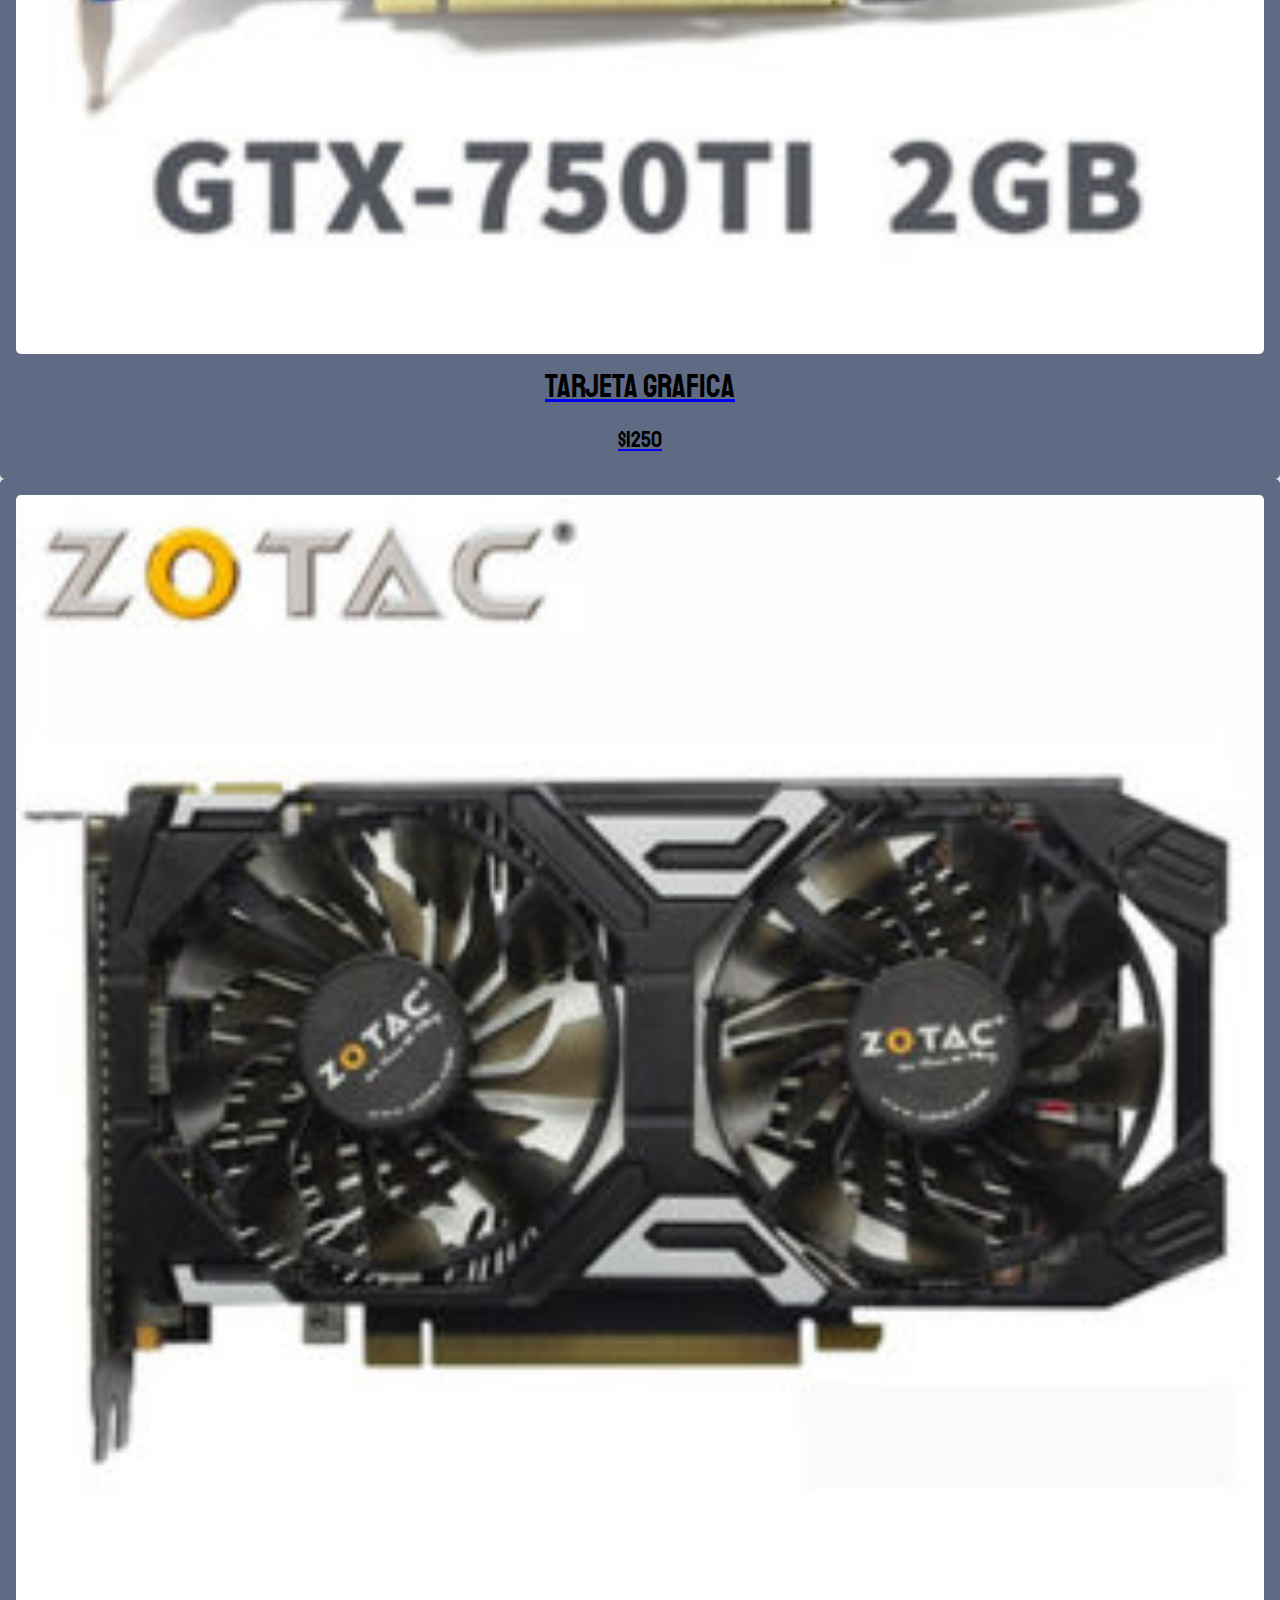
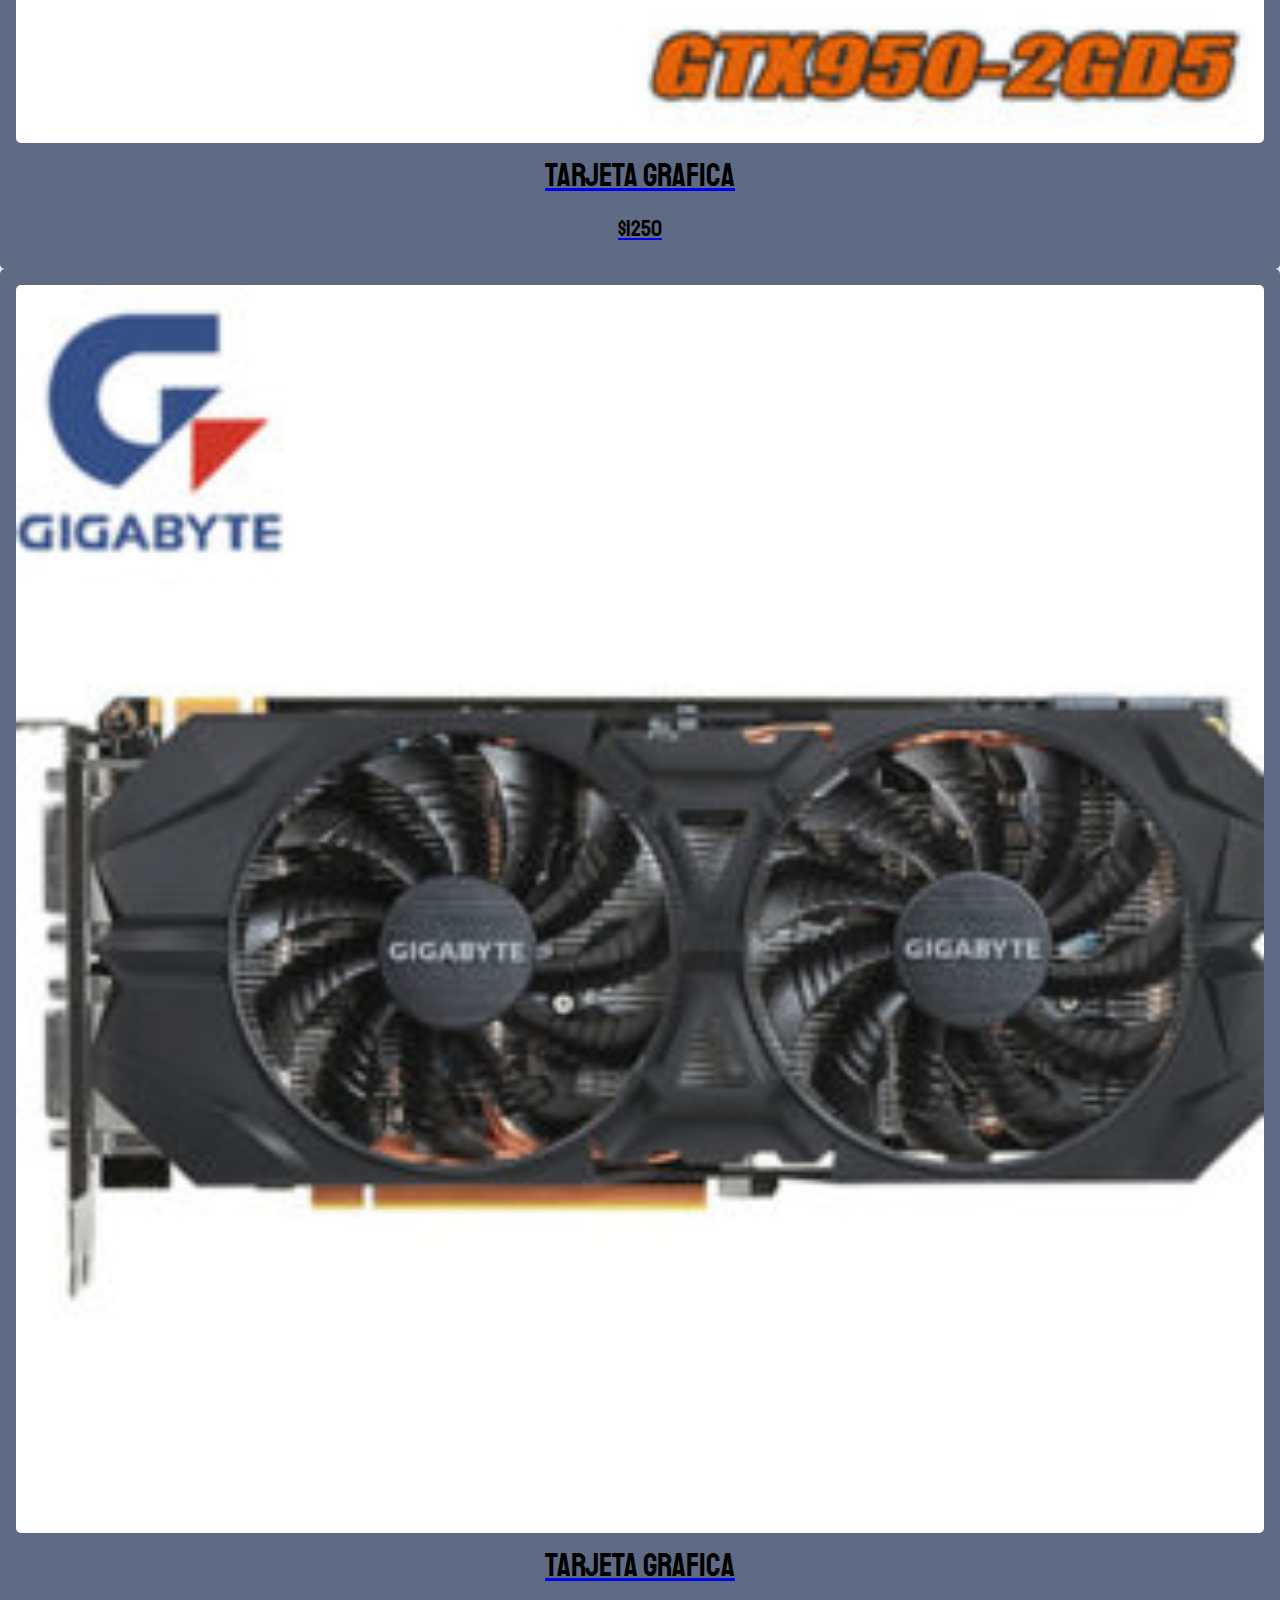
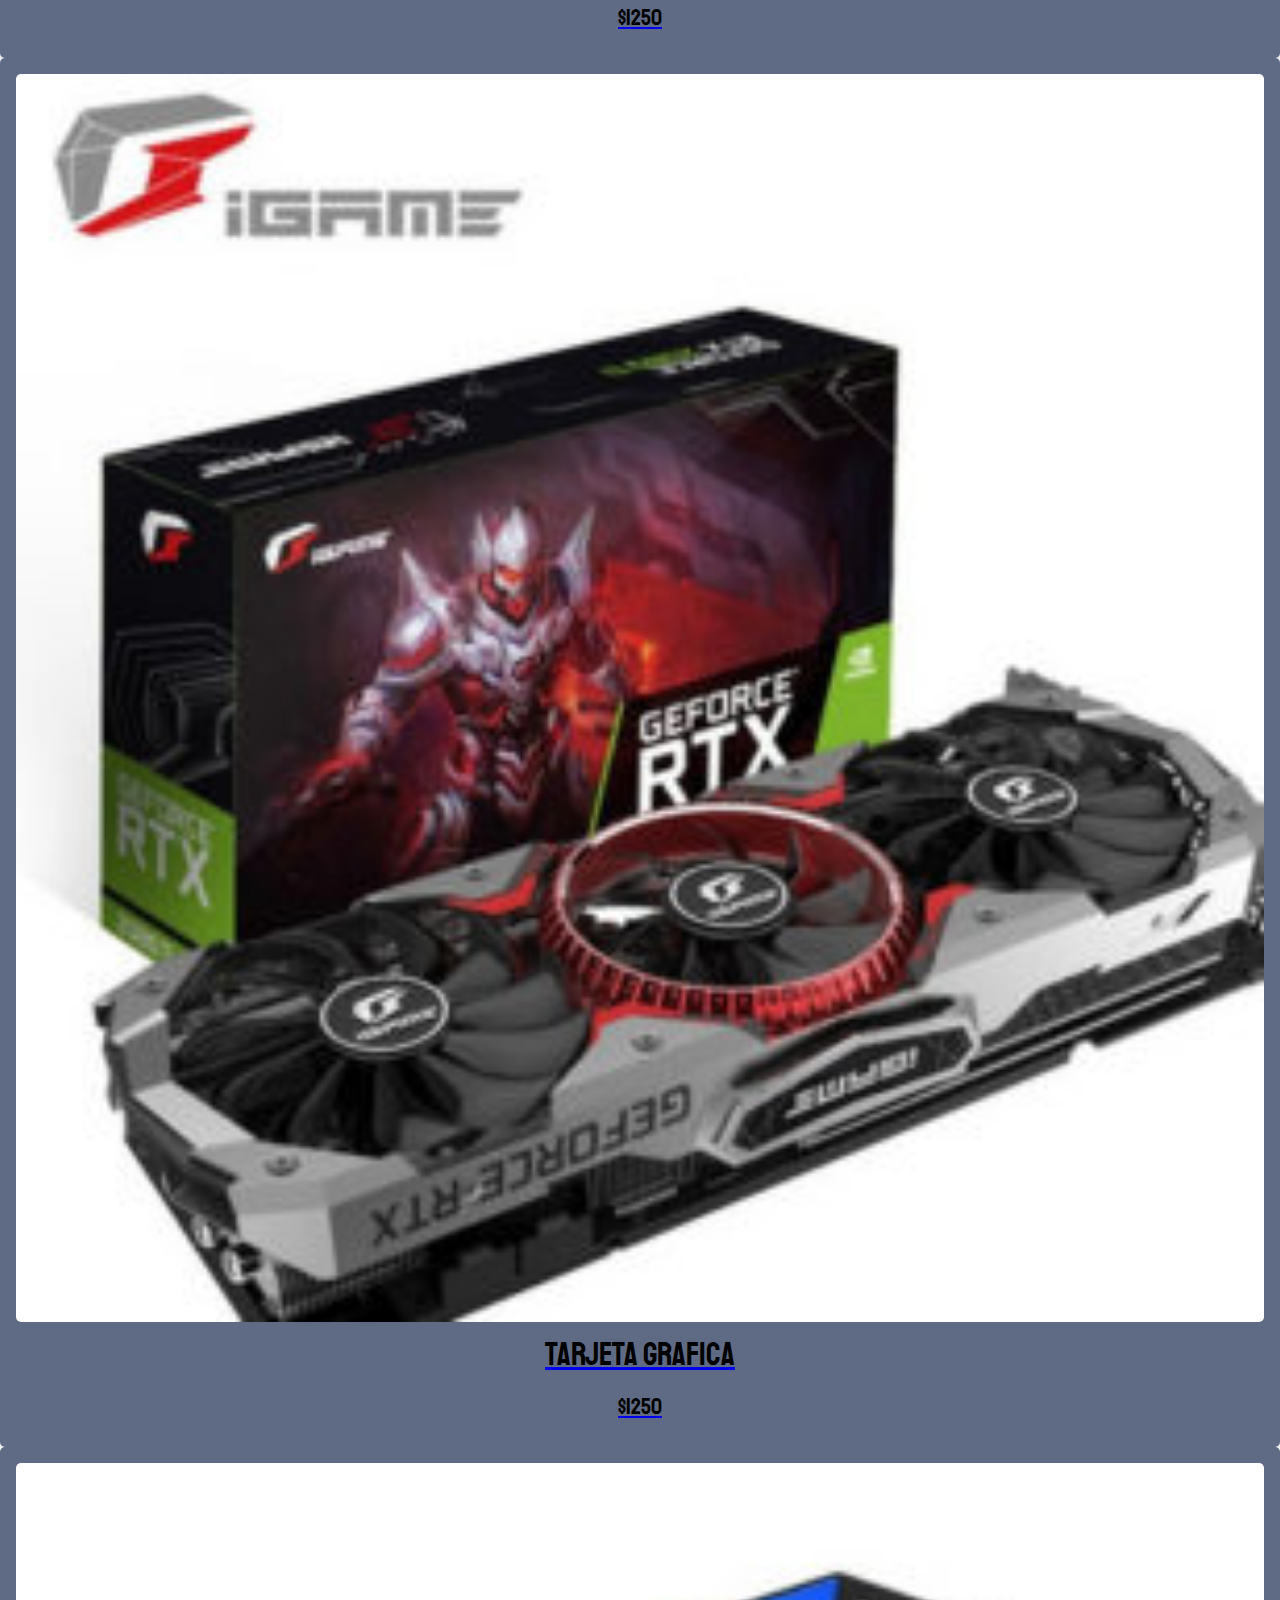
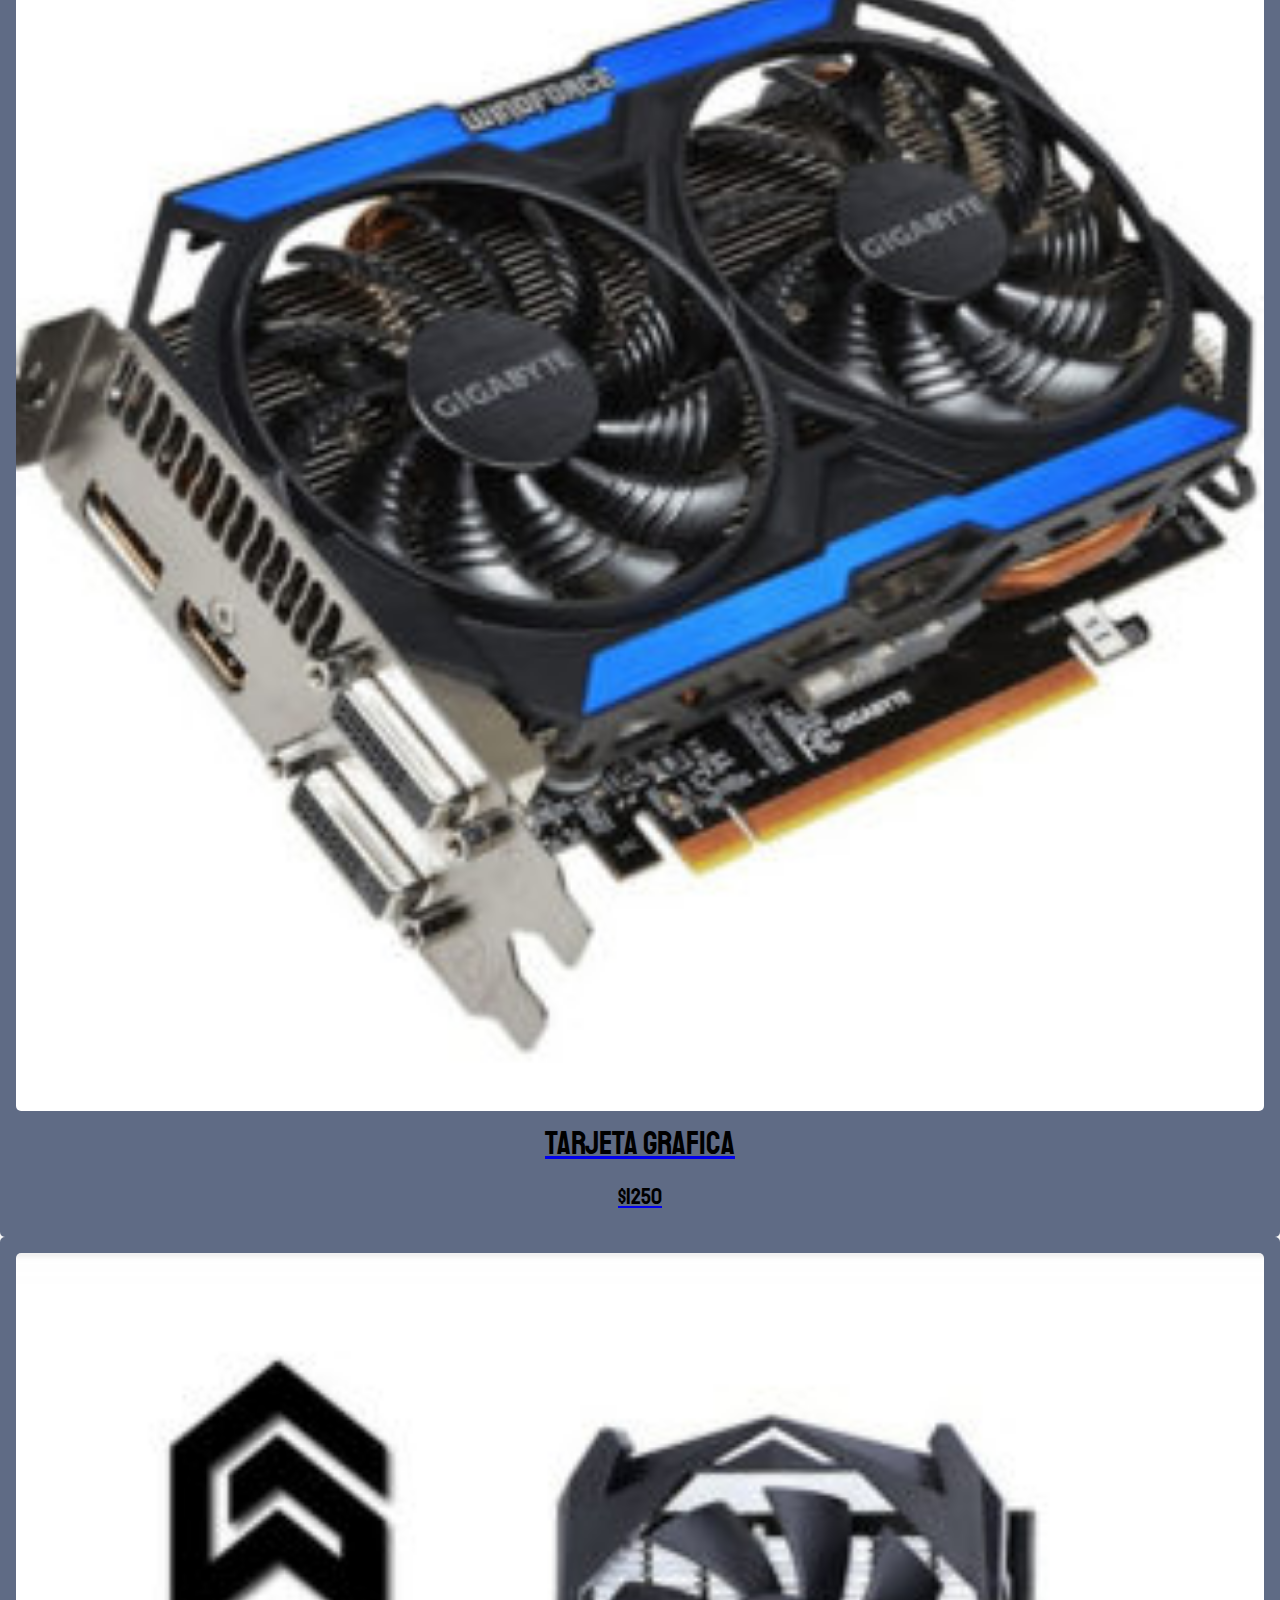
==== commit 0f66d0e7: "Añadiendo reloj JS" ====
--- a/index.html
+++ b/index.html
@@ -47,6 +47,9 @@
             <div class="nav-item">
               <a class="nav-link" href="/pages/contacto.html">Contacto</a>
             </div>
+          </ul>
+          
+          <div class="reloj btn btn-outline-success" id="time"> <span id="t-hours"></span> : <span id="t-min">  </span> : <span id="t-sec">:</span> </div>
           </ul>
           <form class="d-flex">
             <input class="form-control me-2" type="search" placeholder="Buscar" aria-label="Buscar">
@@ -267,7 +270,7 @@
   <script src="https://cdn.jsdelivr.net/npm/bootstrap@5.1.3/dist/js/bootstrap.bundle.min.js"
     integrity="sha384-ka7Sk0Gln4gmtz2MlQnikT1wXgYsOg+OMhuP+IlRH9sENBO0LRn5q+8nbTov4+1p"
     crossorigin="anonymous"></script>
-
+  <script src="main.js"></script>
 </body>
 
 </html>--- a/css/style.css
+++ b/css/style.css
@@ -1,2 +1,2 @@
-.navbar-brand{font-size:25px !important;font-family:var(--fuentePrincipal)}.nav-link{font-size:20px;color:#fff !important;font-family:var(--fuentePrincipal)}.nav-link:hover{color:#000000 !important}.navegacion .navbar .nav-item{list-style:none}.img-logo{width:5%}.footer{background-color:var(--primarioOscuro);padding:1rem 0;margin-top:2rem}.footer p{font-family:var(--fuentePrincipal);text-align:center;font-size:1.5rem}footer{text-align:center}.icon{width:2rem;text-align:center}:root{--primario: #c1c1c1;--primarioOscuro: #5f6b85;--secundario: #000000;--secundarioOscuro: rgb(233, 187, 2);--blanco: #FFF;--negro: #000;--fuentePrincipal: 'Staatliches', cursive;--fuenteSecundaria: 'Krub', sans-serif}html{-webkit-box-sizing:border-box;box-sizing:border-box}*,*:after,*:before{-webkit-box-sizing:inherit;box-sizing:inherit}body{background-image:-webkit-gradient(linear, left bottom, left top, color-stop(1%, white), to(#c1c1c1));background-image:linear-gradient(to top, white 1%, #c1c1c1 100%);font-size:10px;line-height:1.5;width:100%}p{font-size:20px;font-family:Arial, Helvetica, sans-serif;color:var(--negro);padding:10px}img{width:100%}h1,h2,h3{text-align:center;color:var(--secundario);font-family:var(--fuentePrincipal)}h1{font-size:10px}h2{font-size:10px}h3{font-size:10px}.navegacion{background-color:var(--primarioOscuro);display:-webkit-box;display:-ms-flexbox;display:flex;-webkit-box-pack:center;-ms-flex-pack:center;justify-content:center;-webkit-box-align:center;-ms-flex-align:center;align-items:center}.navegacion__enlace{font-family:var(--fuentePrincipal);color:var(--blanco);font-size:2rem}.navegacion__enlace:hover{color:var(--secundario)}.producto:hover{-webkit-transform:scale(1.1);transform:scale(1.1)}.producto{background-color:var(--primarioOscuro);padding:1rem;border-radius:5px}.producto__nombre{font-size:2rem}.producto__imagen{border-radius:5px}.producto__precio{font-size:1.4rem;color:var(--secundario)}.producto__nombre,.producto__precio{font-family:var(--fuentePrincipal);margin:0;text-align:center;line-height:1.2}.nosotros{display:-ms-grid;display:grid;-ms-grid-rows:(auto)[2];grid-template-rows:repeat(2, auto)}@media (min-width: 768px){.nosotros{-ms-grid-columns:(1fr)[2];grid-template-columns:repeat(2, 1fr);-webkit-column-gap:2rem;column-gap:2rem}}.nosotros__imagen{-ms-grid-row:1;-ms-grid-row-span:1;grid-row:1 / 2;padding:10px}@media (min-width: 768px){.nosotros__imagen{-ms-grid-column:2;-ms-grid-column-span:1;grid-column:2 / 3}}@media (min-width: 768px){.gamer{display:-ms-grid;display:grid;-ms-grid-columns:(1fr)[2];grid-template-columns:repeat(2, 1fr);-webkit-column-gap:2rem;column-gap:2rem;padding:10px}}.btn-outline-success{background-color:var(--primario) !important;color:var(--primarioOscuro) !important;border-color:#c1c1c1 !important}nav{background:var(--primarioOscuro) !important}.imagen__perfil{width:3rem;height:3rem;margin-bottom:-1rem;margin-right:2rem;margin-top:1rem}.formulario{background-color:gray;padding:2rem;border-radius:10px;scroll-snap-align:center;scroll-snap-stop:always}.formulario legend{text-align:center;font-family:var(--fuenteSecundaria);font-size:1.25rem;color:var(--negro);margin-bottom:2rem;display:block;text-transform:uppercase;font-weight:700;text-align:center;letter-spacing:-1px}.formulario__campo{border-radius:3px;border:none;font-family:'Staatliches'}@media (min-width: 768px){.formulario{max-width:800px;margin:0 auto}}.btn{font-family:'Staatliches'}.campo{margin-bottom:1rem;width:100%}.campo label{color:var(--negro) !important}@media (min-width: 480px){.campo{display:-webkit-box;display:-ms-flexbox;display:flex;-webkit-box-align:center;-ms-flex-align:center;align-items:center}}@media (min-width: 768px){.campo{-webkit-box-flex:0;-ms-flex:0 0 calc(50% - .5rem);flex:0 0 calc(50% - .5rem)}}.campo label{color:var(--blanco);font-weight:700;margin-bottom:0.5rem;display:block}@media (min-width: 480px){.campo label{-webkit-box-flex:0;-ms-flex:0 0 90px;flex:0 0 90px}}.campo input[type="text"],.campo input[type="tel"],.campo input[type="mail"],.campo textarea{width:100%;padding:0.5rem;border:none;border-radius:0.5rem}@media (min-width: 768px){:is(.campo) :is(input[type="text"],input[type="text"],input[type="tel"],input[type="mail"],textarea){-webkit-box-flex:1;-ms-flex:1;flex:1}}.campo textarea{height:4rem}.enviar{display:-webkit-box;display:-ms-flexbox;display:flex;-webkit-box-pack:end;-ms-flex-pack:end;justify-content:flex-end}.boton{background-color:var(--primarioOscuro);color:var(--blanco);margin-top:0.5rem;padding:0.5rem 3rem;border-radius:5px;font-weight:700;text-decoration:none;text-transform:uppercase;font-size:15px;border:none}.bloque__imagen{width:70%}.bloque{text-align:center}.form-control{overflow:hidden}.form-select{font-family:'Staatliches'}.slide{position:relative;-webkit-box-shadow:0px 1px 6px rgba(0,0,0,0.64);box-shadow:0px 1px 6px rgba(0,0,0,0.64);margin-top:26px}.slide-inner{margin-top:4rem;position:relative;overflow:hidden;width:100%;height:calc( 300px + 3em)}.slide-open:checked+.slide-item{position:static;opacity:100}.slide-item{position:absolute;opacity:0;-webkit-transition:opacity 0.6s ease-out;transition:opacity 0.6s ease-out}.slide-item img{display:block;height:22rem;max-width:100%}.slide-control{background:rgba(0,0,0,0.28);border-radius:50%;color:#fff;cursor:pointer;display:none;font-size:40px;height:40px;line-height:35px;position:absolute;top:50%;-webkit-transform:translate(0, -50%);cursor:pointer;transform:translate(0, -50%);text-align:center;width:40px;z-index:10}.slide-control.prev{left:2%}.slide-control.next{right:2%}.slide-control:hover{background:rgba(0,0,0,0.8);color:#aaaaaa}#slide-1:checked ~ .control-1,#slide-2:checked ~ .control-2,#slide-3:checked ~ .control-3{display:block}.slide-indicador{list-style:none;margin:0;padding:0;position:absolute;bottom:2%;left:0;right:0;text-align:center;z-index:10}.slide-indicador li{display:inline-block;margin:0 5px}.slide-circulo{color:#828282;cursor:pointer;display:block;font-size:35px}.slide-circulo:hover{color:#aaaaaa}#slide-1:checked ~ .control-1 ~ .slide-indicador li:nth-child(1) .slide-circulo,#slide-2:checked ~ .control-2 ~ .slide-indicador li:nth-child(2) .slide-circulo,#slide-3:checked ~ .control-3 ~ .slide-indicador li:nth-child(3) .slide-circulo{color:#428bca}#titulo{width:100%;position:absolute;padding:0px;margin:0px auto;text-align:center;font-size:27px;color:#fff;font-family:'Open Sans', sans-serif;z-index:9999;text-shadow:0px 1px 2px rgba(0,0,0,0.33),-1px 0px 2px rgba(255,255,255,0)}
+.navbar-brand{font-size:25px !important;font-family:var(--fuentePrincipal)}.nav-link{font-size:20px;color:#fff !important;font-family:var(--fuentePrincipal)}.nav-link:hover{color:#000000 !important}.navegacion .navbar .nav-item{list-style:none}.img-logo{width:15%}@media (min-width: 768px){.img-logo{width:5%}}.reloj{pointer-events:none;cursor:default;margin-right:1rem;margin-bottom:5px}@media (min-width: 768px){.reloj{pointer-events:none;cursor:default;margin-right:1rem;margin-top:5px}}.footer{background-color:var(--primarioOscuro);padding:1rem 0;margin-top:2rem}.footer p{font-family:var(--fuentePrincipal);text-align:center;font-size:1.5rem}footer{text-align:center}.icon{width:2rem;text-align:center}:root{--primario: #c1c1c1;--primarioOscuro: #5f6b85;--secundario: #000000;--secundarioOscuro: rgb(233, 187, 2);--blanco: #FFF;--negro: #000;--fuentePrincipal: 'Staatliches', cursive;--fuenteSecundaria: 'Krub', sans-serif}html{-webkit-box-sizing:border-box;box-sizing:border-box}*,*:after,*:before{-webkit-box-sizing:inherit;box-sizing:inherit}body{background-image:-webkit-gradient(linear, left bottom, left top, color-stop(1%, white), to(#c1c1c1));background-image:linear-gradient(to top, white 1%, #c1c1c1 100%);font-size:10px;line-height:1.5;width:100%}p{font-size:20px;font-family:Arial, Helvetica, sans-serif;color:var(--negro);padding:10px}img{width:100%}h1,h2,h3{text-align:center;color:var(--secundario);font-family:var(--fuentePrincipal)}h1{font-size:10px}h2{font-size:10px}h3{font-size:10px}.navegacion{background-color:var(--primarioOscuro);display:-webkit-box;display:-ms-flexbox;display:flex;-webkit-box-pack:center;-ms-flex-pack:center;justify-content:center;-webkit-box-align:center;-ms-flex-align:center;align-items:center}.navegacion__enlace{font-family:var(--fuentePrincipal);color:var(--blanco);font-size:2rem}.navegacion__enlace:hover{color:var(--secundario)}.producto:hover{-webkit-transform:scale(1.1);transform:scale(1.1);-webkit-transition-duration:1s;transition-duration:1s}.producto{background-color:var(--primarioOscuro);padding:1rem;border-radius:5px}@media (max-width: 768px){.producto{background-color:var(--primarioOscuro);padding:1rem;border-radius:5px;width:75% !important}}.producto__nombre{font-size:2rem}.producto__imagen{border-radius:5px}.producto__precio{font-size:1.4rem;color:var(--secundario)}.producto__nombre,.producto__precio{font-family:var(--fuentePrincipal);margin:0;text-align:center;line-height:1.2}.nosotros{display:-ms-grid;display:grid;-ms-grid-rows:(auto)[2];grid-template-rows:repeat(2, auto)}@media (min-width: 768px){.nosotros{-ms-grid-columns:(1fr)[2];grid-template-columns:repeat(2, 1fr);-webkit-column-gap:2rem;column-gap:2rem}}.nosotros__imagen{-ms-grid-row:1;-ms-grid-row-span:1;grid-row:1 / 2;padding:10px}@media (min-width: 768px){.nosotros__imagen{-ms-grid-column:2;-ms-grid-column-span:1;grid-column:2 / 3}}@media (min-width: 768px){.gamer{display:-ms-grid;display:grid;-ms-grid-columns:(1fr)[2];grid-template-columns:repeat(2, 1fr);-webkit-column-gap:2rem;column-gap:2rem;padding:10px}}.btn-outline-success{background-color:var(--primario) !important;color:var(--primarioOscuro) !important;border-color:#c1c1c1 !important}nav{background:var(--primarioOscuro) !important}.imagen__perfil{width:3rem;height:3rem;margin-bottom:-1rem;margin-right:2rem;margin-top:1rem}.formulario{background-color:gray;padding:2rem;border-radius:10px;scroll-snap-align:center;scroll-snap-stop:always}.formulario legend{text-align:center;font-family:var(--fuenteSecundaria);font-size:1.25rem;color:var(--negro);margin-bottom:2rem;display:block;text-transform:uppercase;font-weight:700;text-align:center;letter-spacing:-1px}.formulario__campo{border-radius:3px;border:none;font-family:'Staatliches'}@media (min-width: 768px){.formulario{max-width:800px;margin:0 auto}}.btn{font-family:'Staatliches'}.campo{margin-bottom:1rem;width:100%}.campo label{color:var(--negro) !important}@media (min-width: 480px){.campo{display:-webkit-box;display:-ms-flexbox;display:flex;-webkit-box-align:center;-ms-flex-align:center;align-items:center}}@media (min-width: 768px){.campo{-webkit-box-flex:0;-ms-flex:0 0 calc(50% - .5rem);flex:0 0 calc(50% - .5rem)}}.campo label{color:var(--blanco);font-weight:700;margin-bottom:0.5rem;display:block}@media (min-width: 480px){.campo label{-webkit-box-flex:0;-ms-flex:0 0 90px;flex:0 0 90px}}.campo input[type="text"],.campo input[type="tel"],.campo input[type="mail"],.campo textarea{width:100%;padding:0.5rem;border:none;border-radius:0.5rem}@media (min-width: 768px){:is(.campo) :is(input[type="text"],input[type="text"],input[type="tel"],input[type="mail"],textarea){-webkit-box-flex:1;-ms-flex:1;flex:1}}.campo textarea{height:4rem}.enviar{display:-webkit-box;display:-ms-flexbox;display:flex;-webkit-box-pack:end;-ms-flex-pack:end;justify-content:flex-end}.boton{background-color:var(--primarioOscuro);color:var(--blanco);margin-top:0.5rem;padding:0.5rem 3rem;border-radius:5px;font-weight:700;text-decoration:none;text-transform:uppercase;font-size:15px;border:none}.bloque__imagen{width:40%}@media (min-width: 768px){.bloque__imagen{width:70%}}.bloque{text-align:center}.form-control{overflow:hidden}.form-select{font-family:'Staatliches'}.slide{position:relative;-webkit-box-shadow:0px 1px 6px rgba(0,0,0,0.64);box-shadow:0px 1px 6px rgba(0,0,0,0.64);margin-top:26px}.slide-inner{margin-top:4rem;position:relative;overflow:hidden;width:100%;height:calc( 300px + 3em)}.slide-open:checked+.slide-item{position:static;opacity:100}.slide-item{position:absolute;opacity:0;-webkit-transition:opacity 0.6s ease-out;transition:opacity 0.6s ease-out}.slide-item img{display:block;height:22rem;max-width:100%}.slide-control{background:rgba(0,0,0,0.28);border-radius:50%;color:#fff;cursor:pointer;display:none;font-size:40px;height:40px;line-height:35px;position:absolute;top:50%;-webkit-transform:translate(0, -50%);cursor:pointer;transform:translate(0, -50%);text-align:center;width:40px;z-index:10}.slide-control.prev{left:2%}.slide-control.next{right:2%}.slide-control:hover{background:rgba(0,0,0,0.8);color:#aaaaaa}#slide-1:checked ~ .control-1,#slide-2:checked ~ .control-2,#slide-3:checked ~ .control-3{display:block}.slide-indicador{list-style:none;margin:0;padding:0;position:absolute;bottom:2%;left:0;right:0;text-align:center;z-index:10}.slide-indicador li{display:inline-block;margin:0 5px}.slide-circulo{color:#828282;cursor:pointer;display:block;font-size:35px}.slide-circulo:hover{color:#aaaaaa}#slide-1:checked ~ .control-1 ~ .slide-indicador li:nth-child(1) .slide-circulo,#slide-2:checked ~ .control-2 ~ .slide-indicador li:nth-child(2) .slide-circulo,#slide-3:checked ~ .control-3 ~ .slide-indicador li:nth-child(3) .slide-circulo{color:#428bca}#titulo{width:100%;position:absolute;padding:0px;margin:0px auto;text-align:center;font-size:27px;color:#fff;font-family:'Open Sans', sans-serif;z-index:9999;text-shadow:0px 1px 2px rgba(0,0,0,0.33),-1px 0px 2px rgba(255,255,255,0)}
 /*# sourceMappingURL=style.css.map */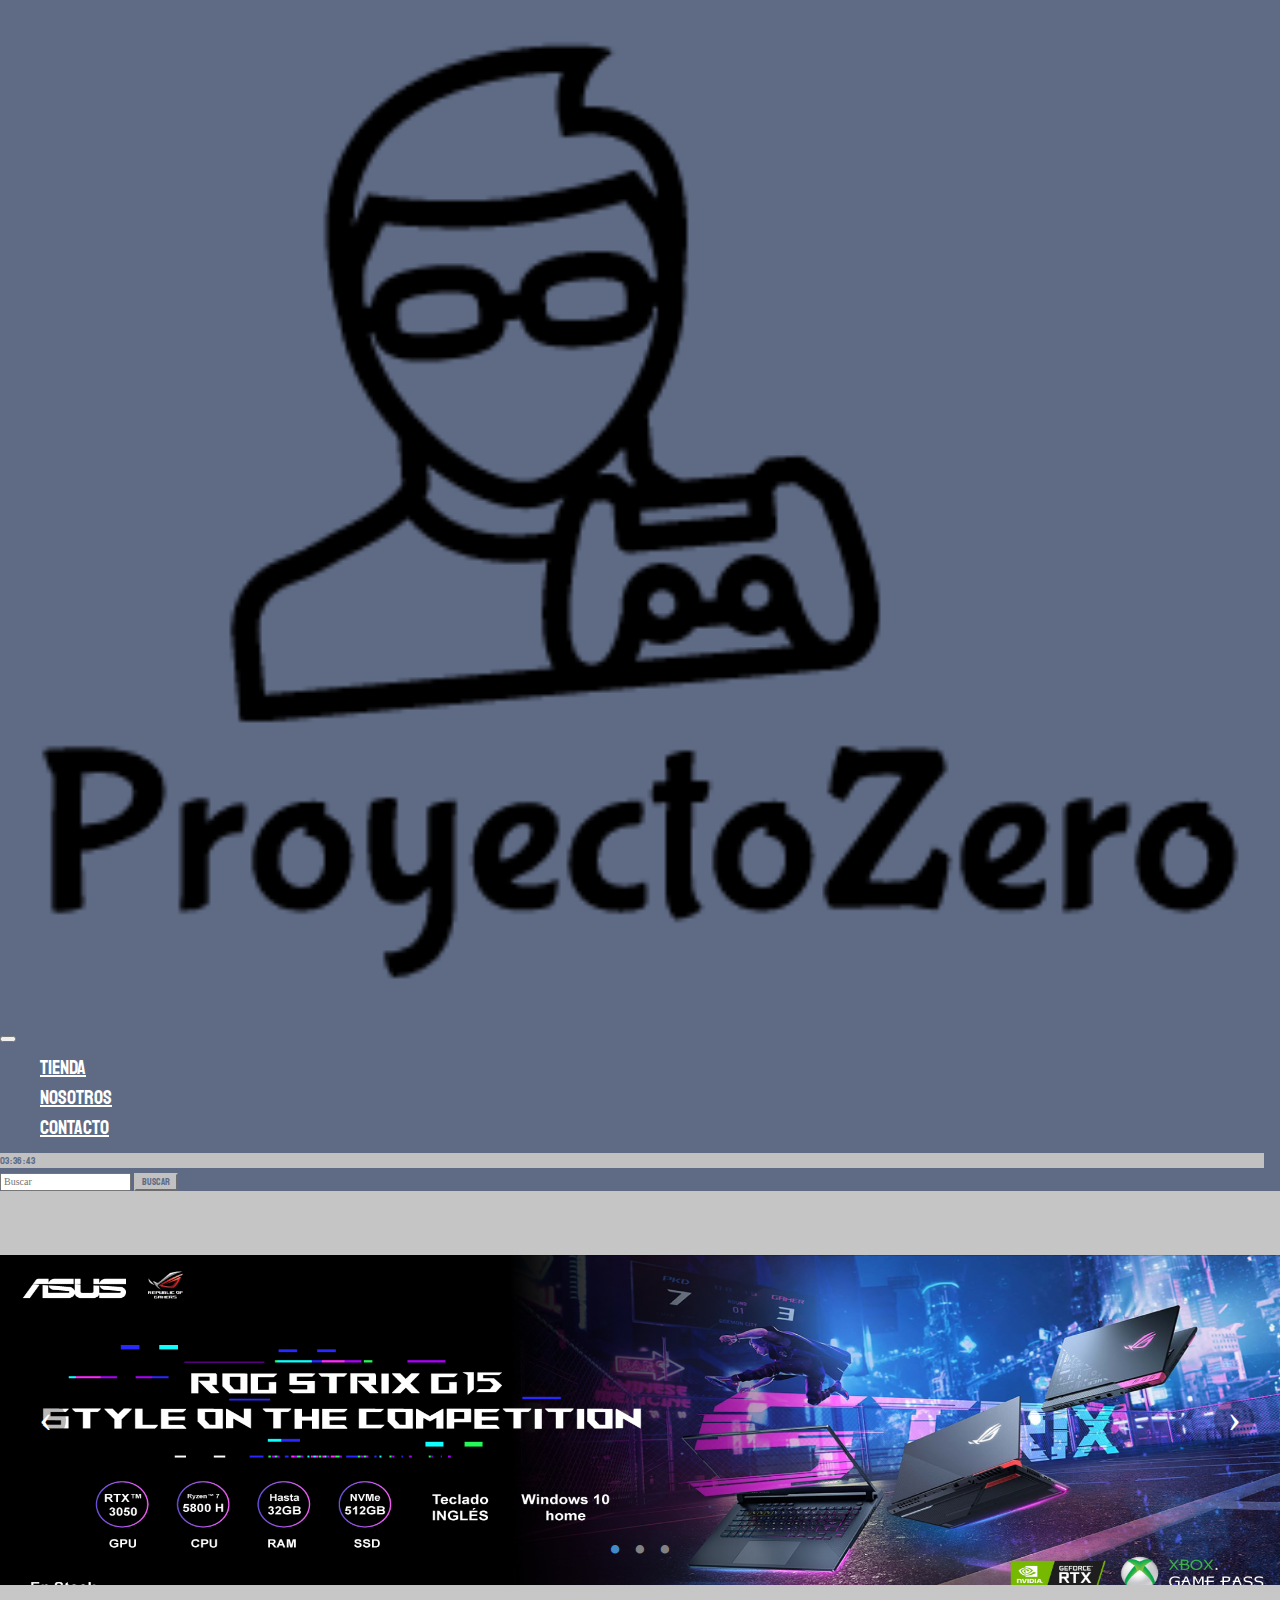
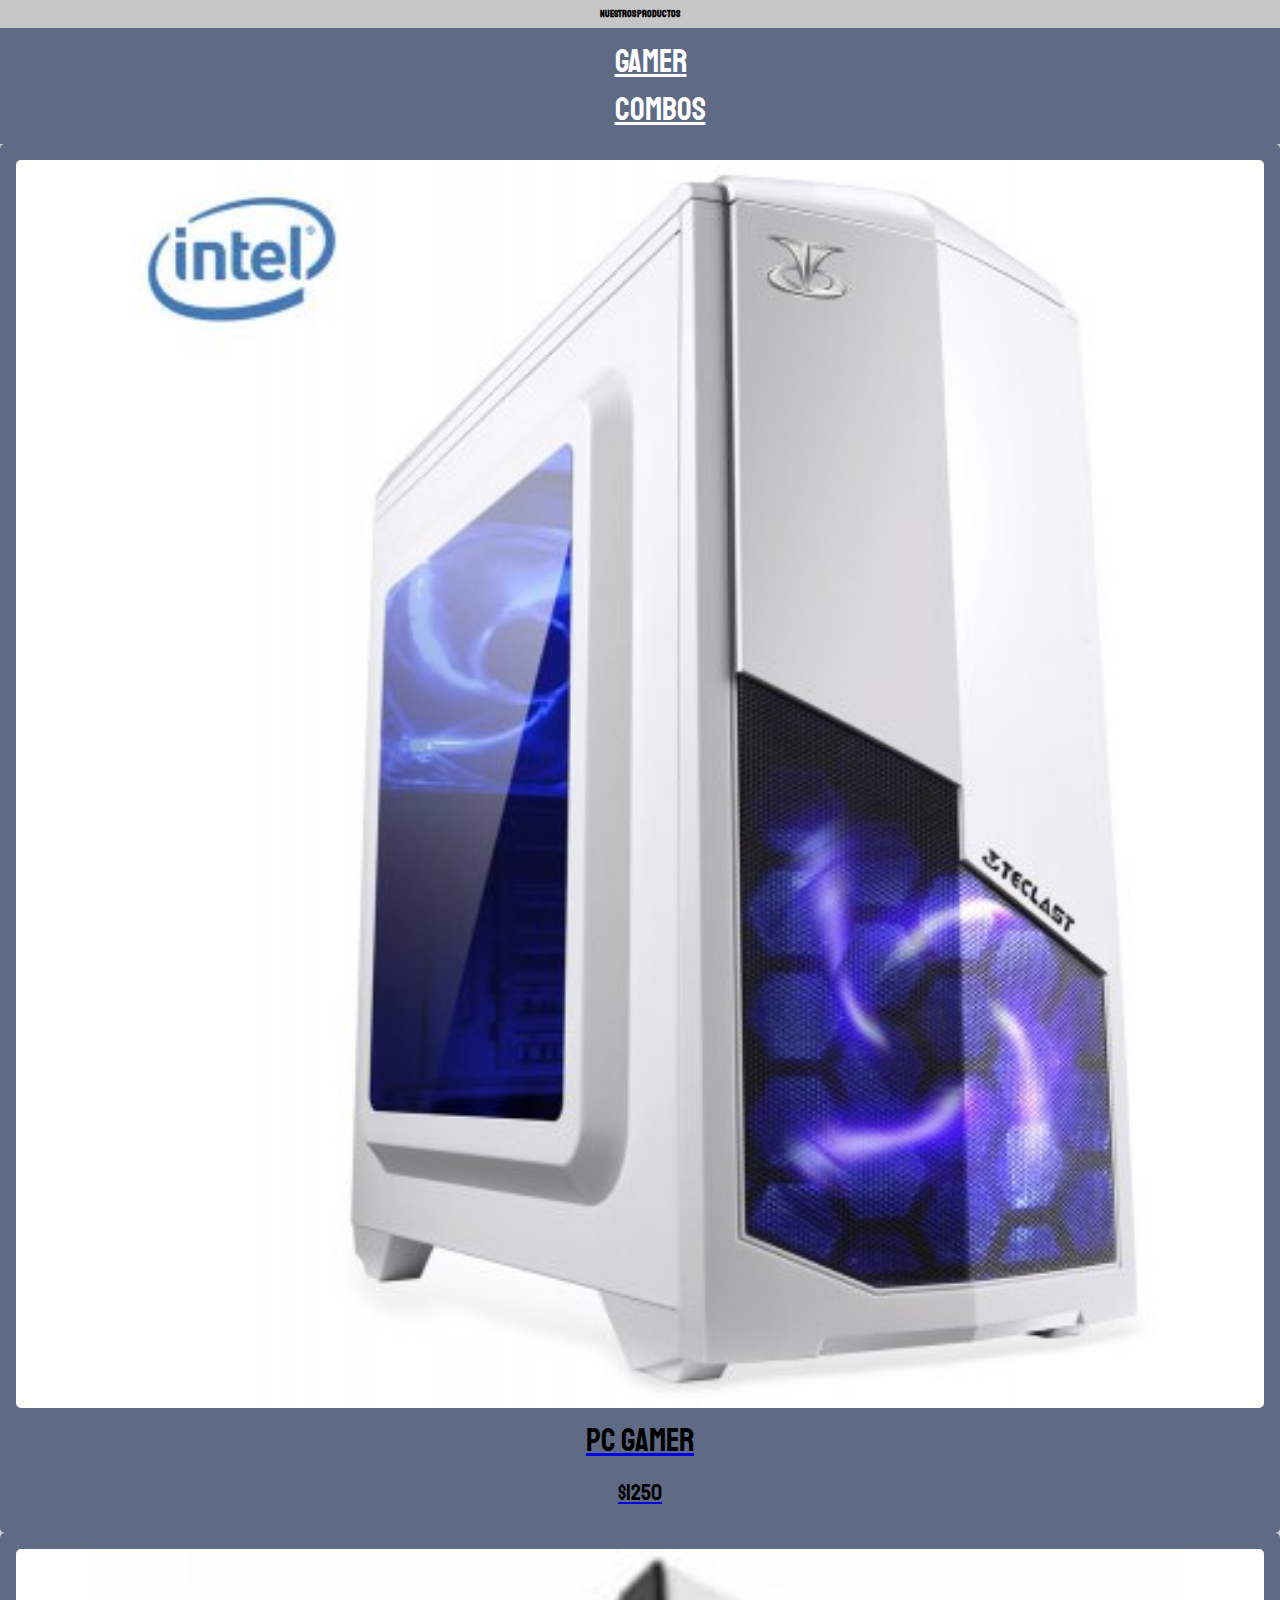
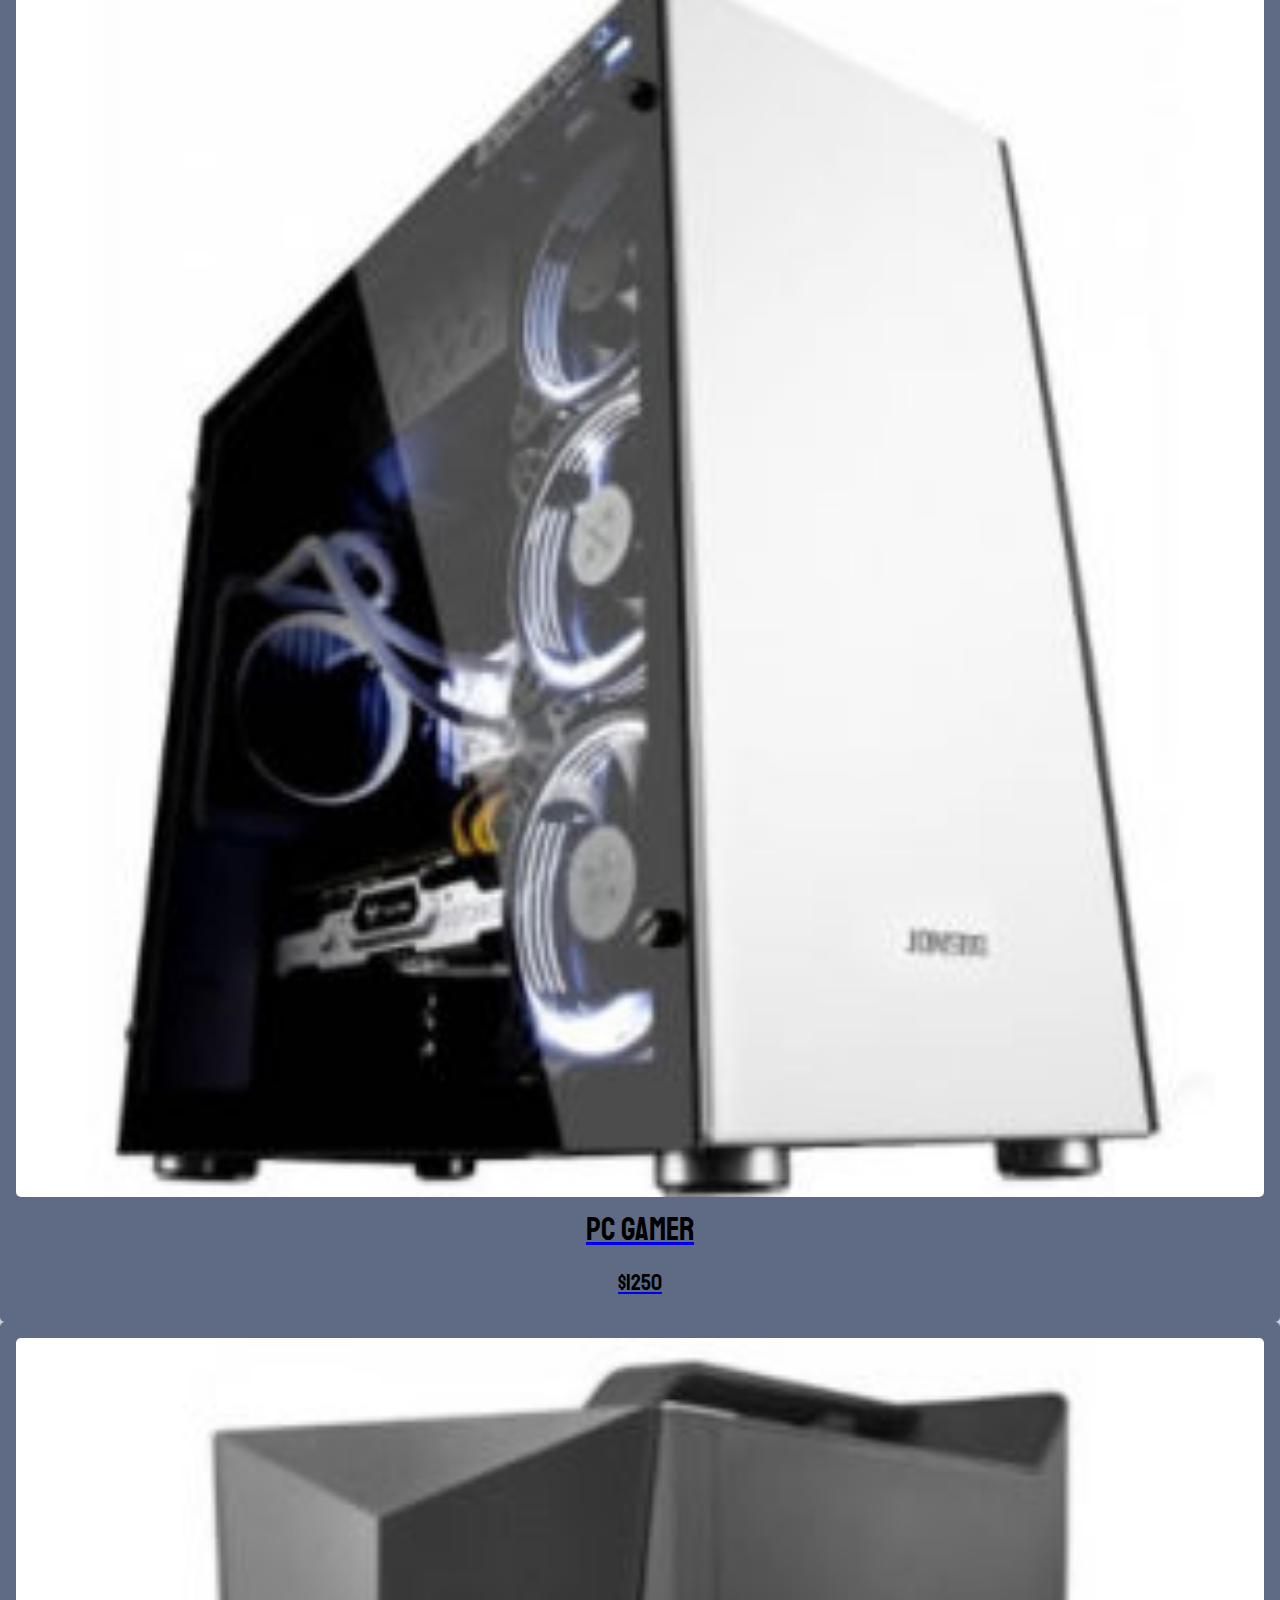
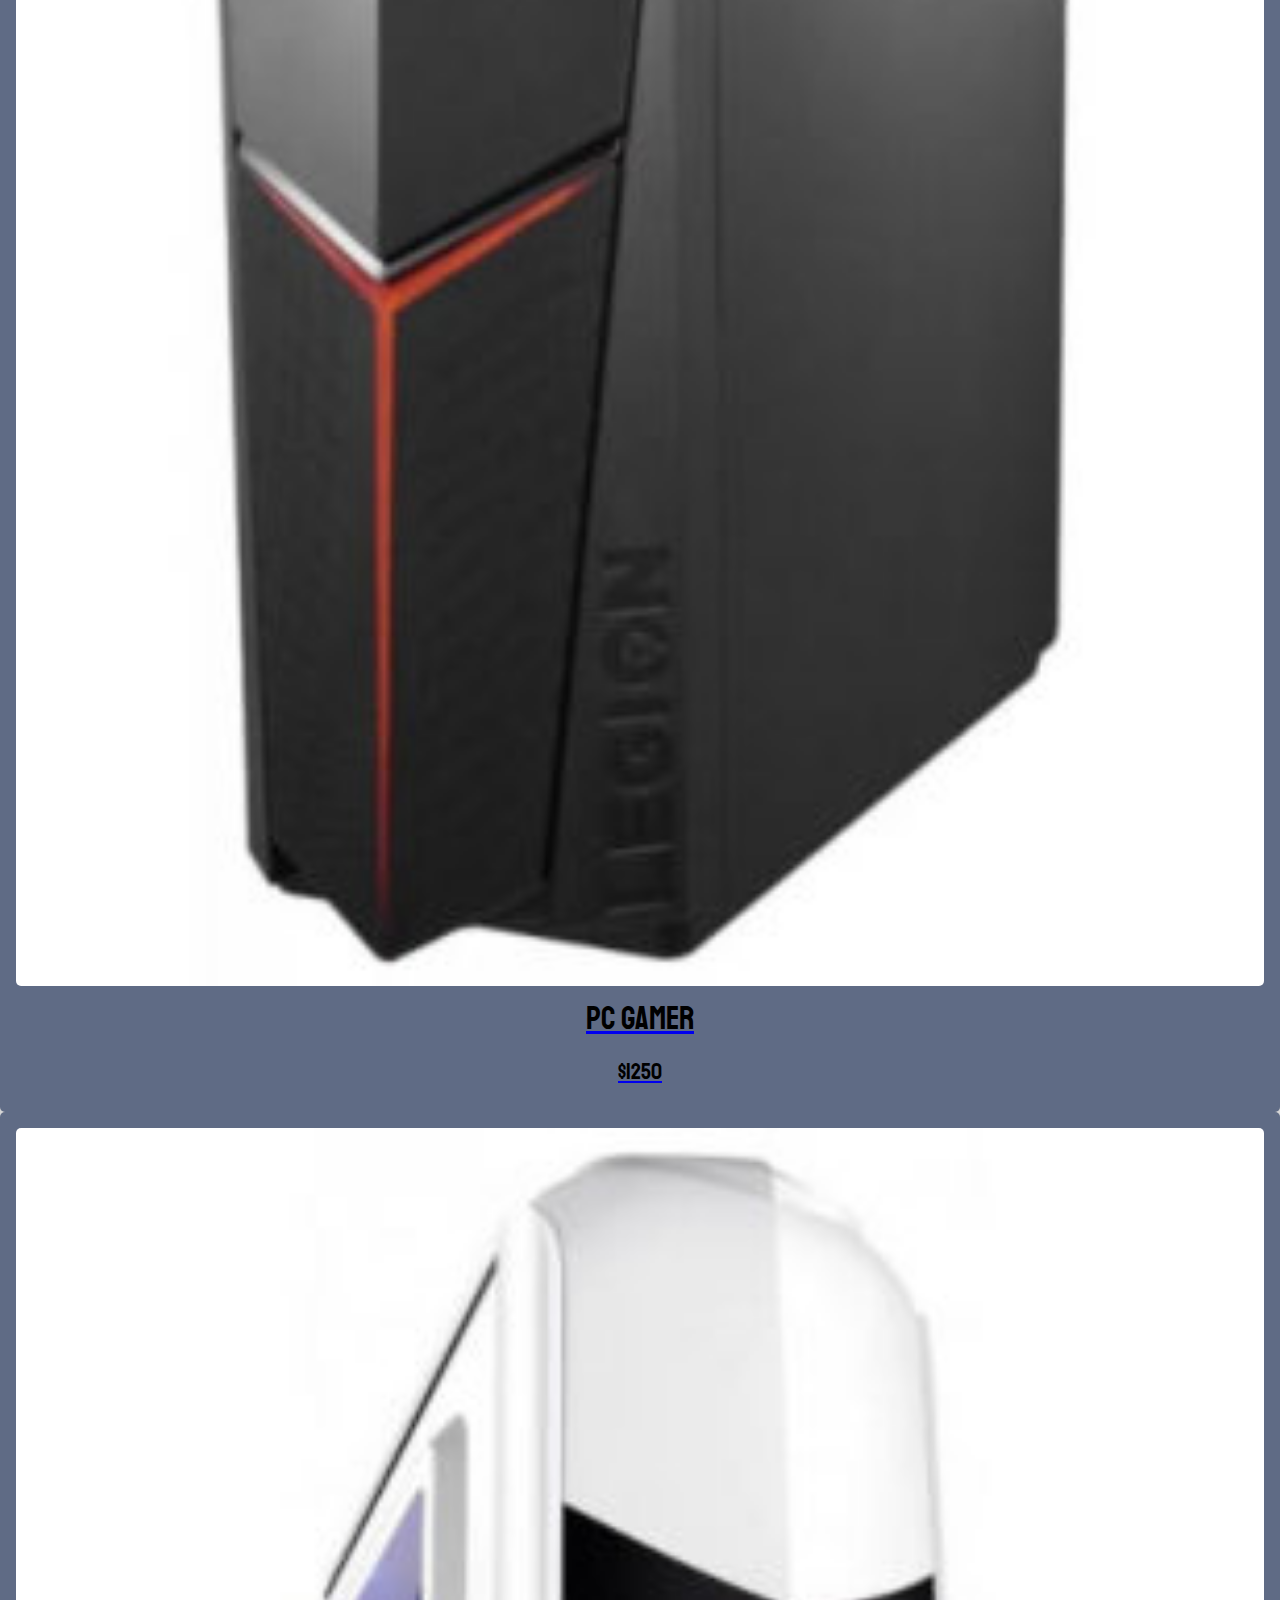
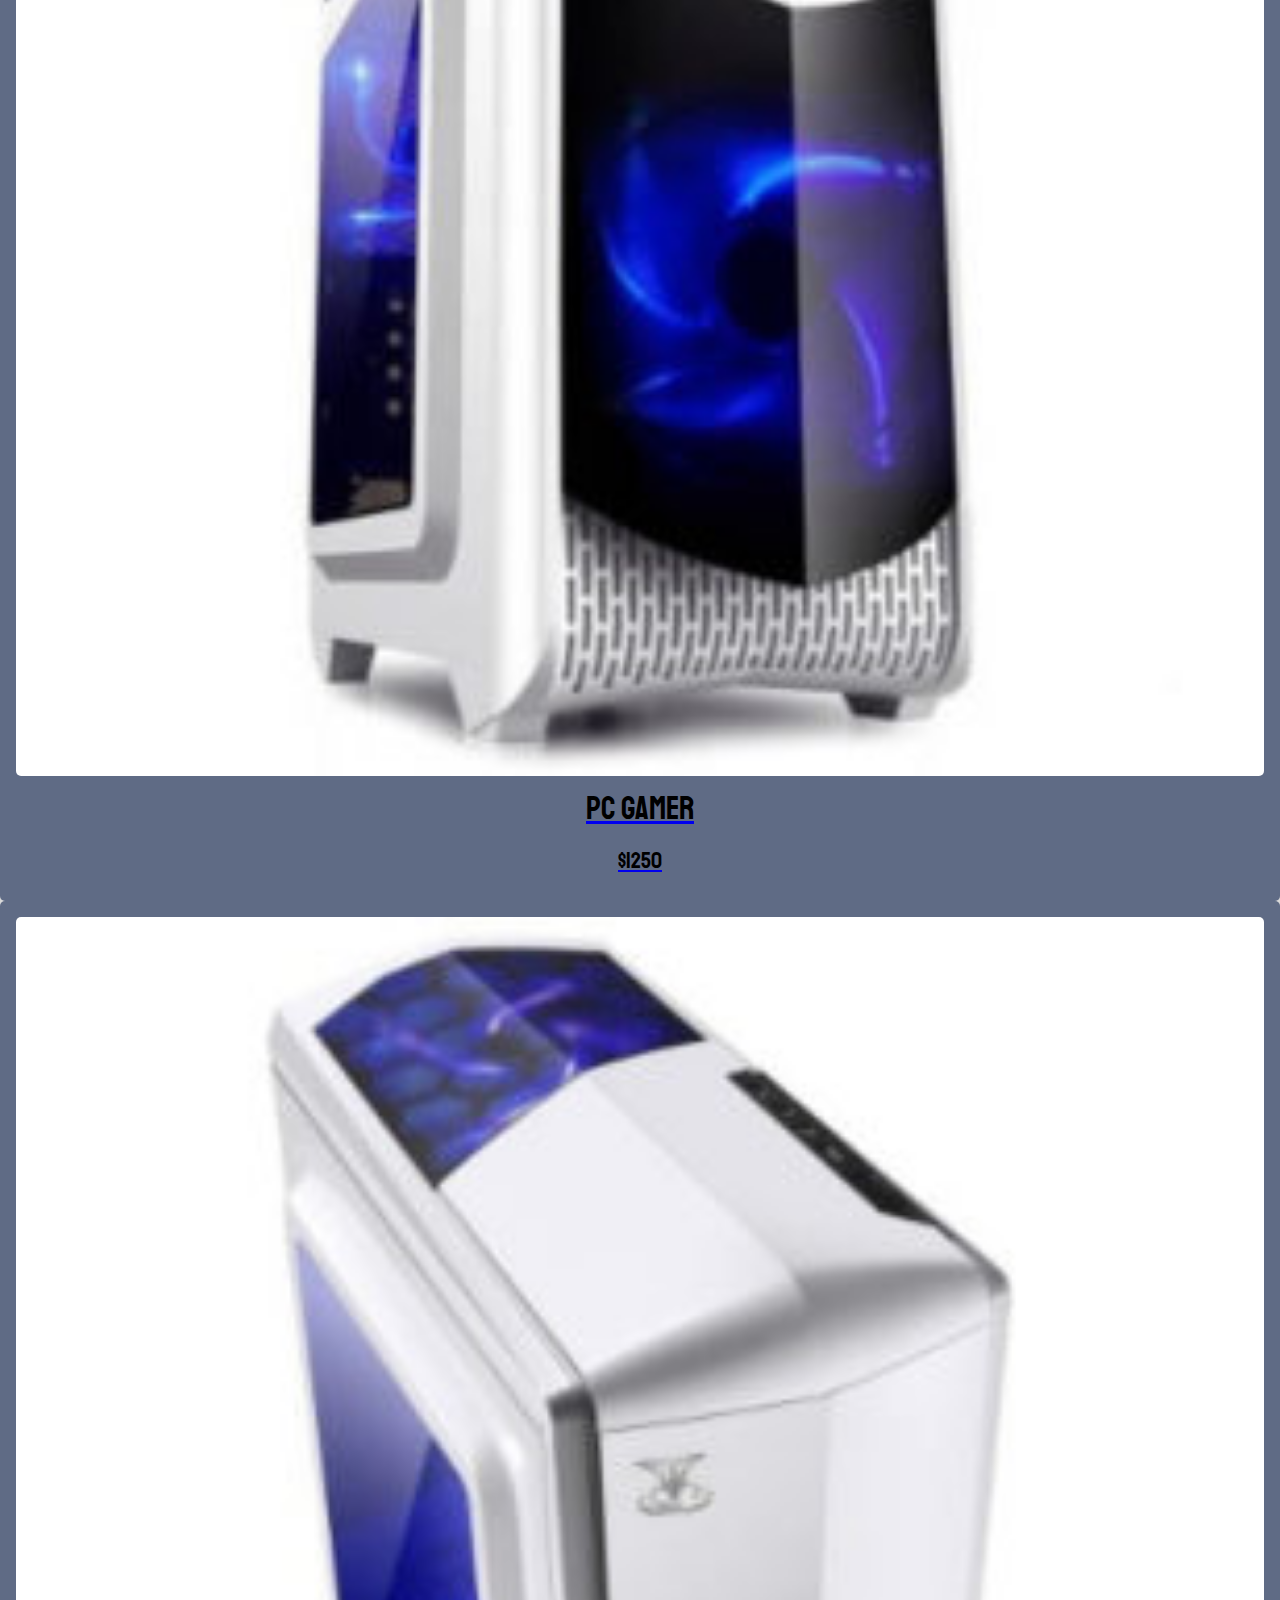
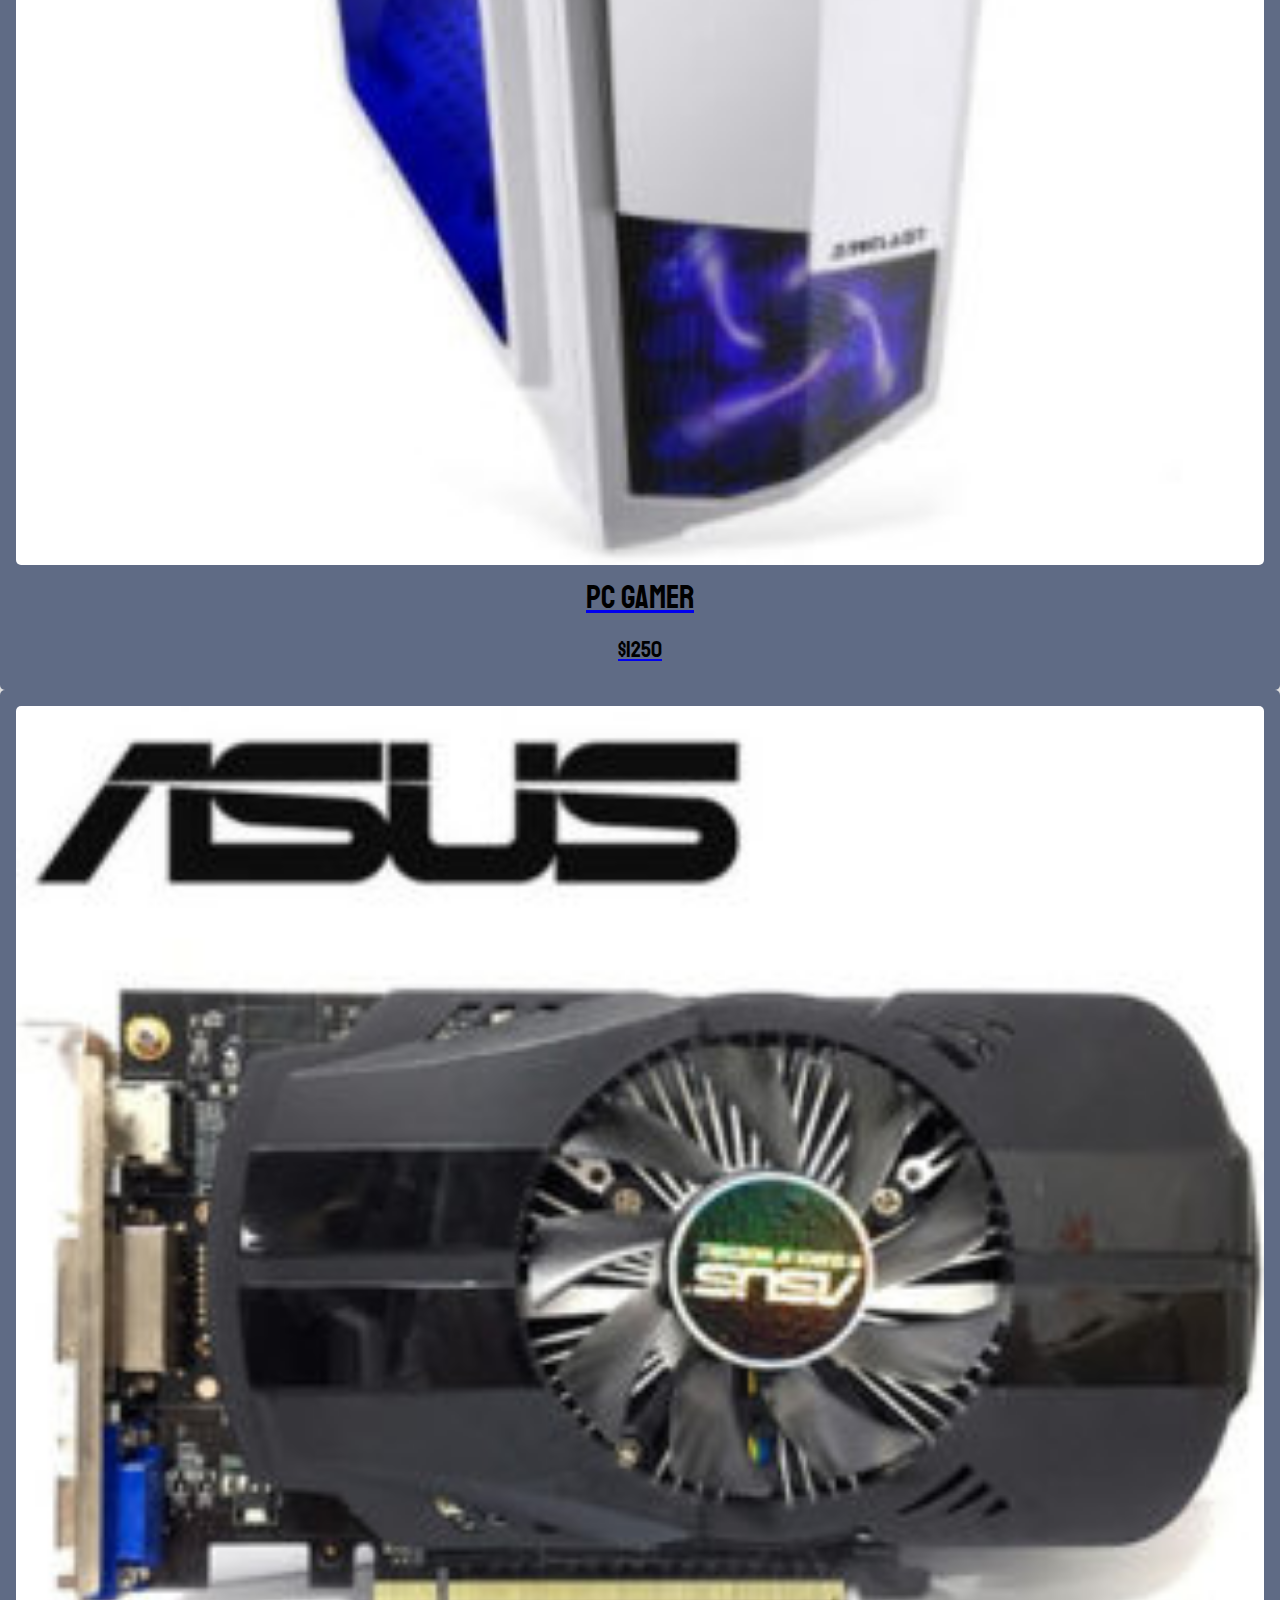
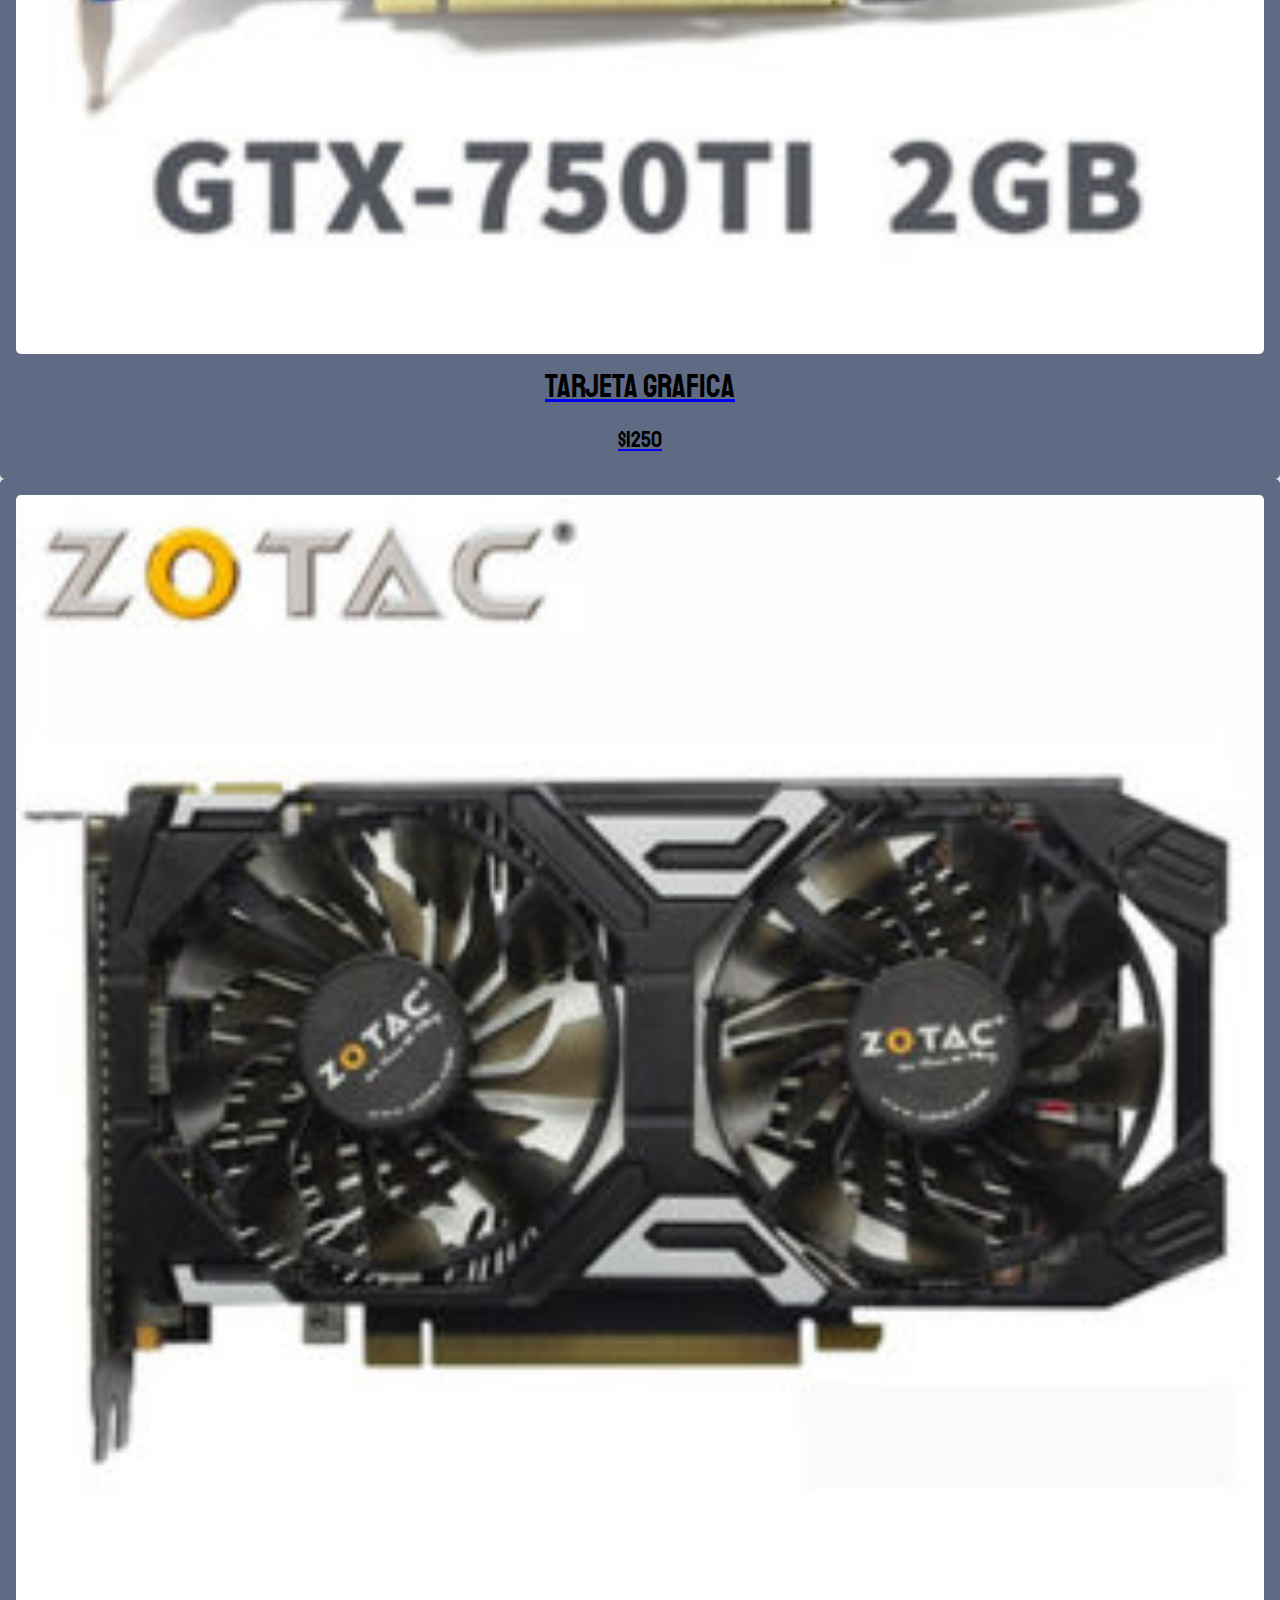
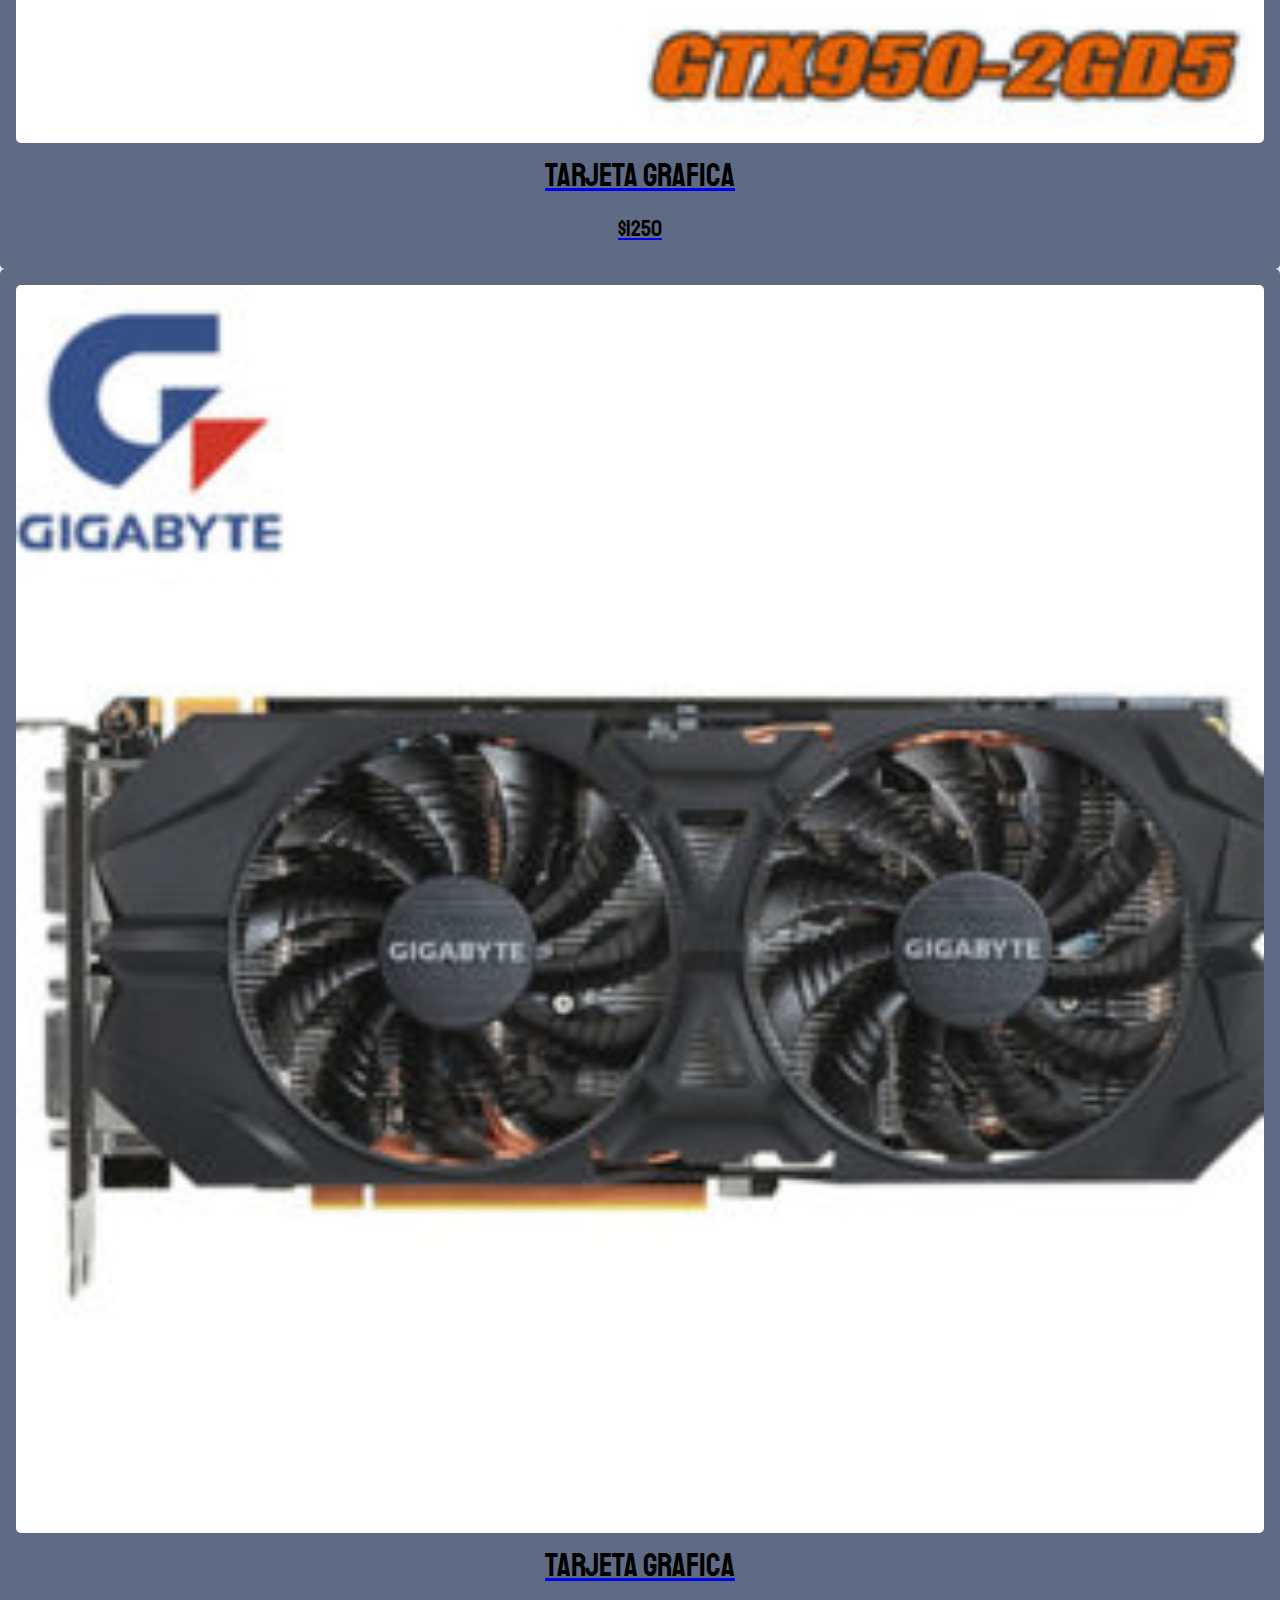
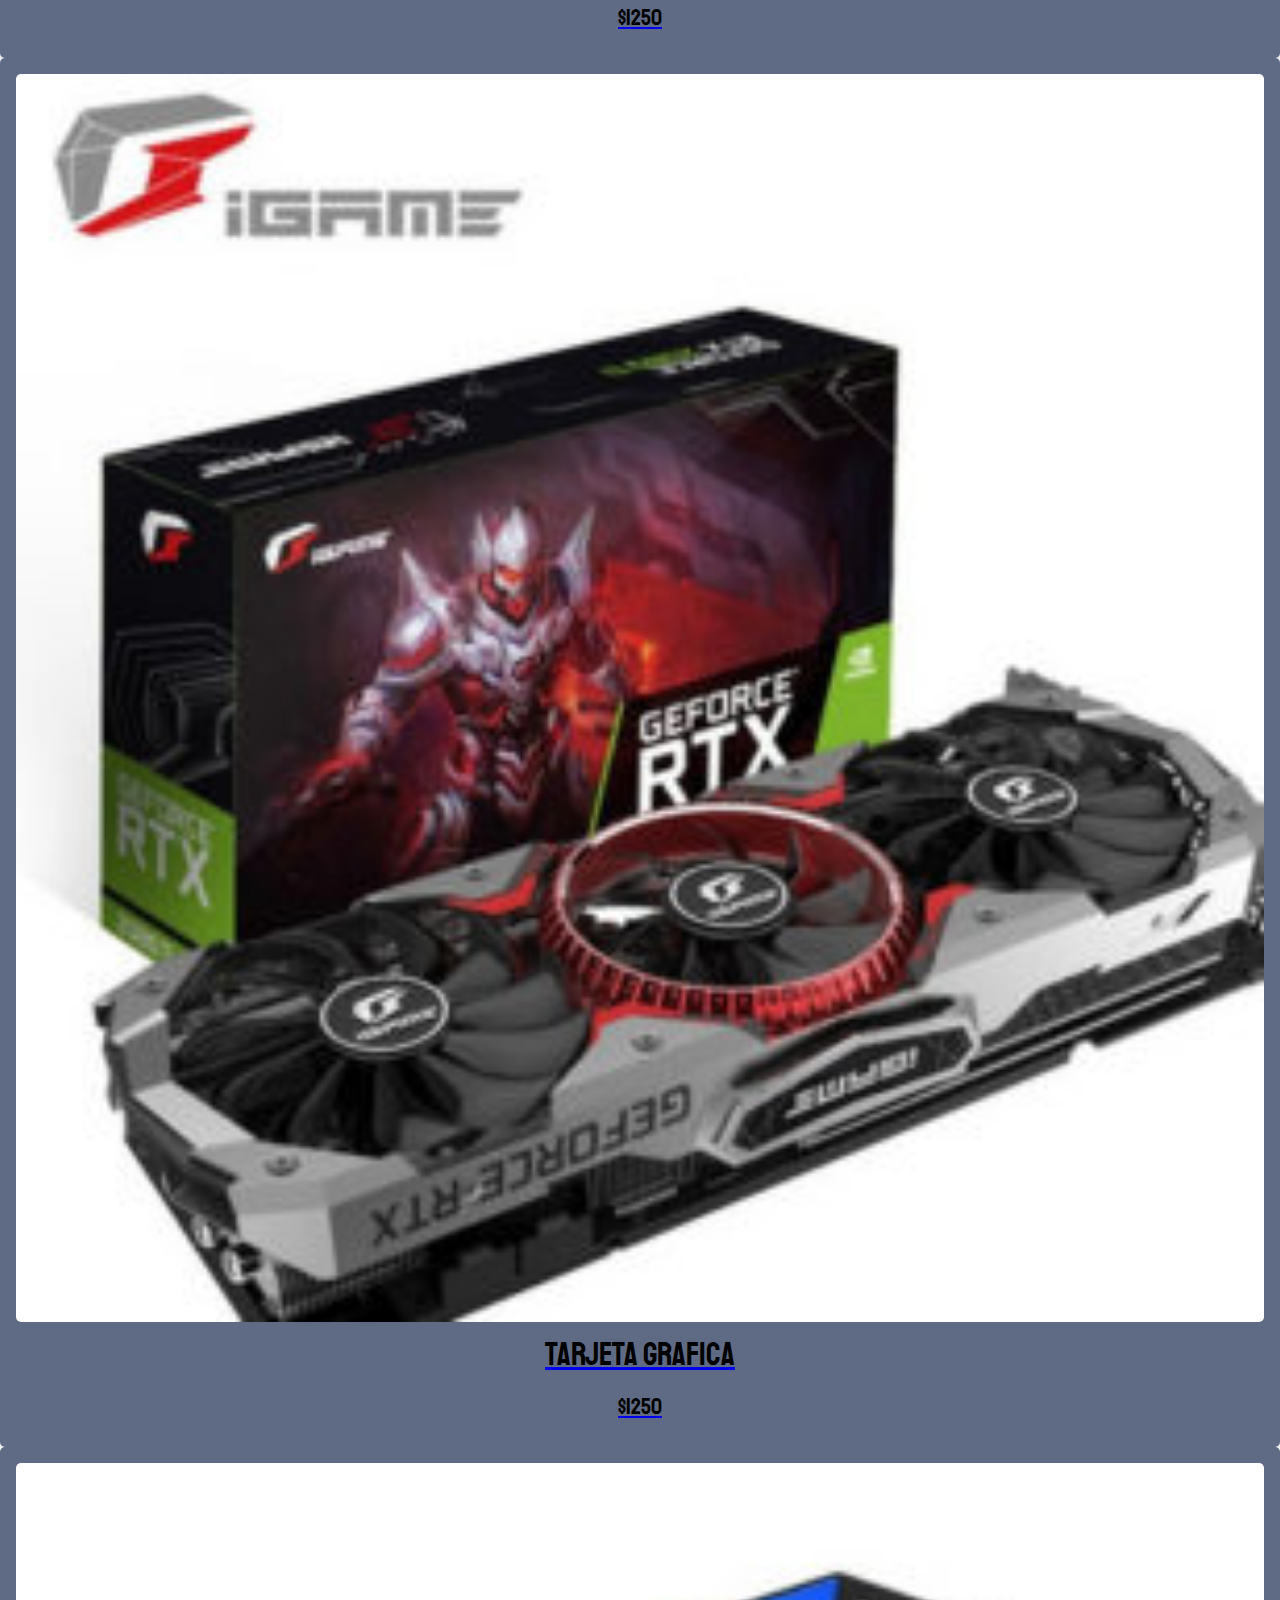
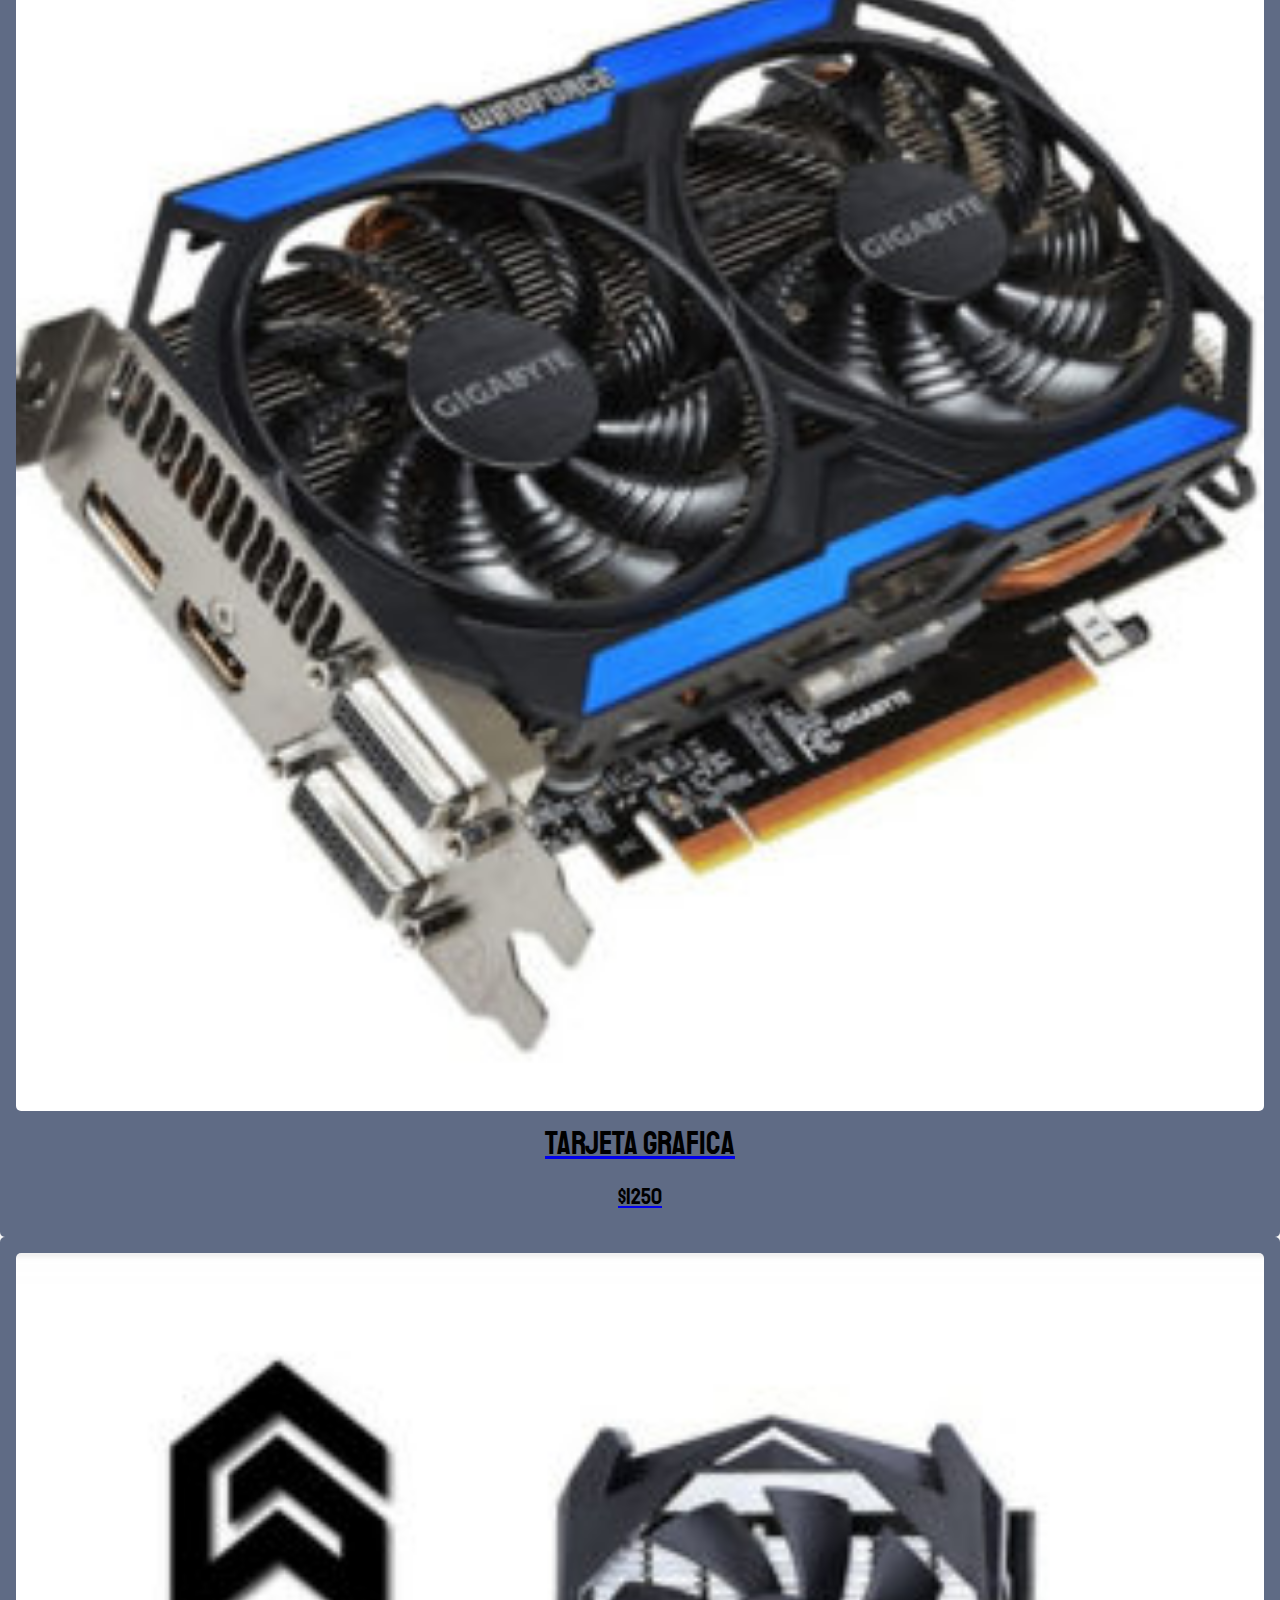
==== commit 3e5cfe5e: "Añadiendo reloj JS" ====
--- a/index.html
+++ b/index.html
@@ -50,7 +50,7 @@
           </ul>
           
           <div class="reloj btn btn-outline-success" id="time"> <span id="t-hours"></span> : <span id="t-min">  </span> : <span id="t-sec">:</span> </div>
-          </ul>
+          
           <form class="d-flex">
             <input class="form-control me-2" type="search" placeholder="Buscar" aria-label="Buscar">
             <button class="btn btn-outline-success" type="submit">Buscar</button>
